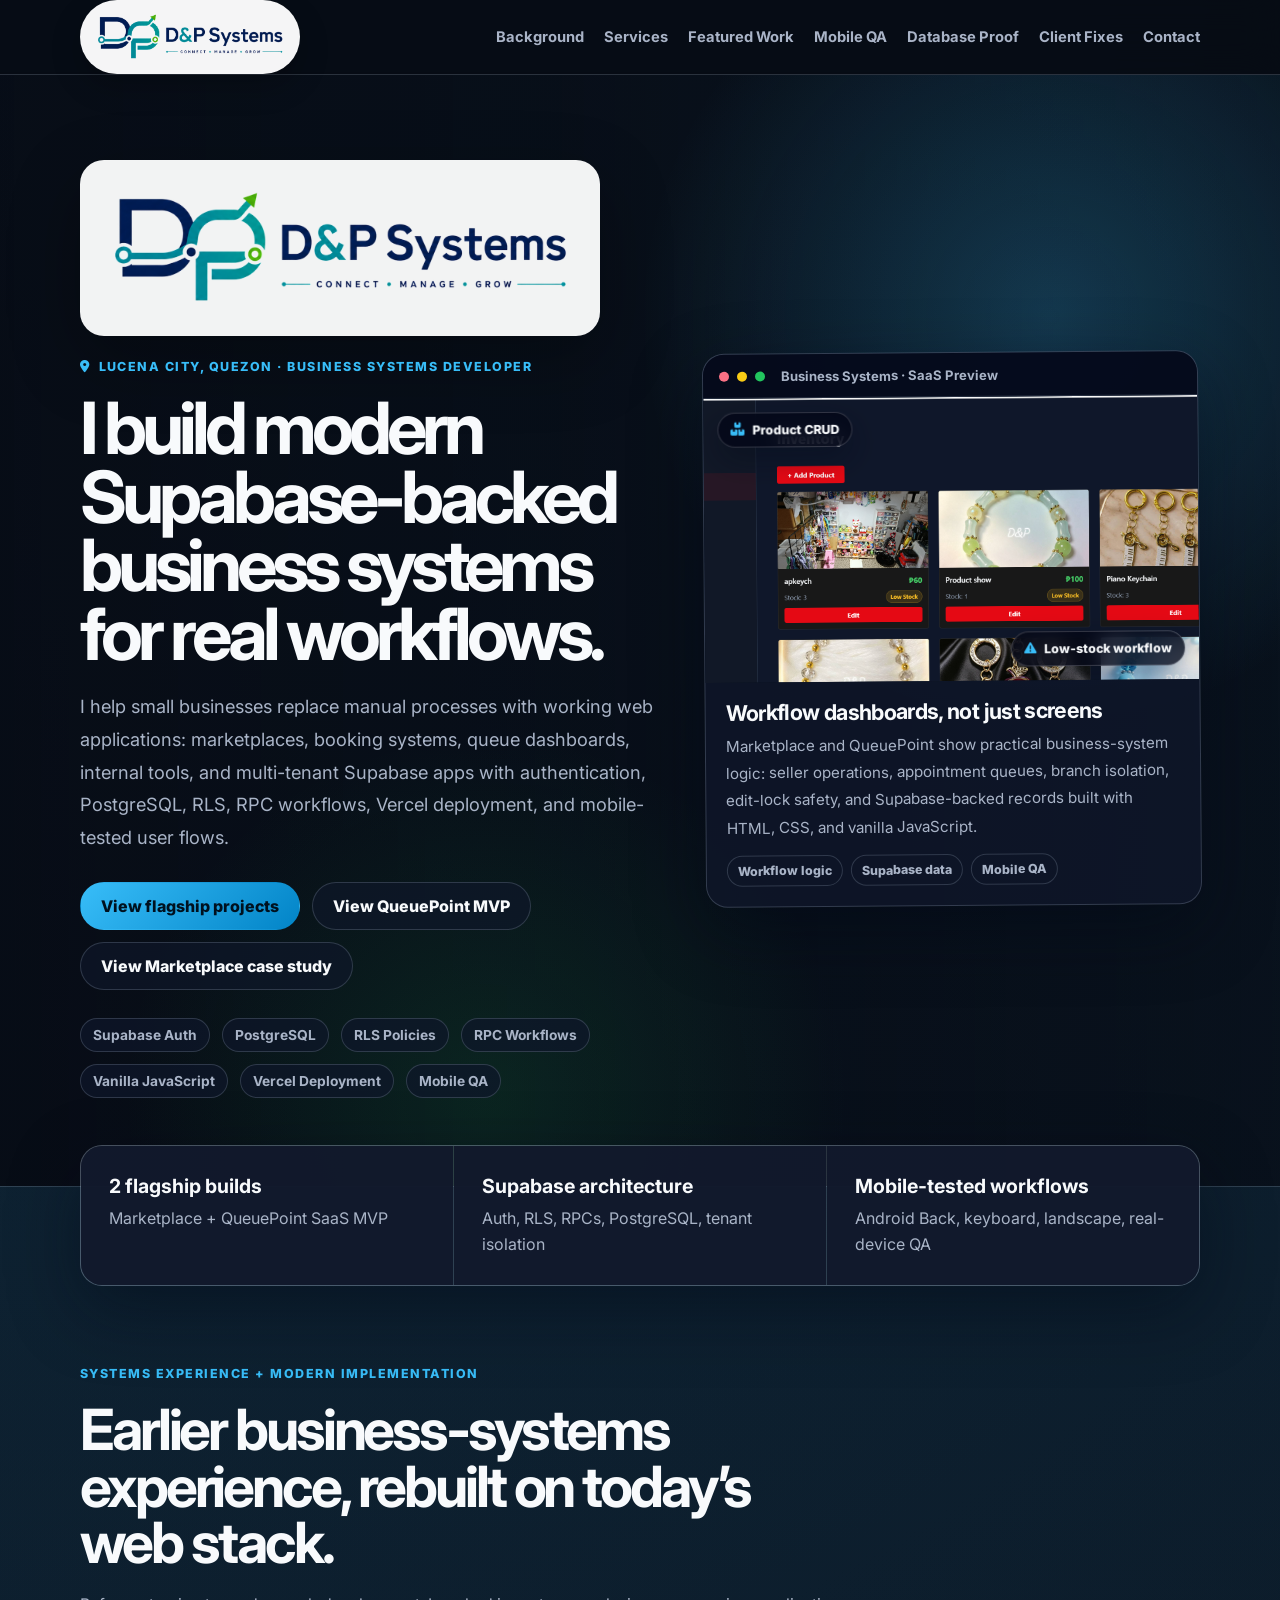
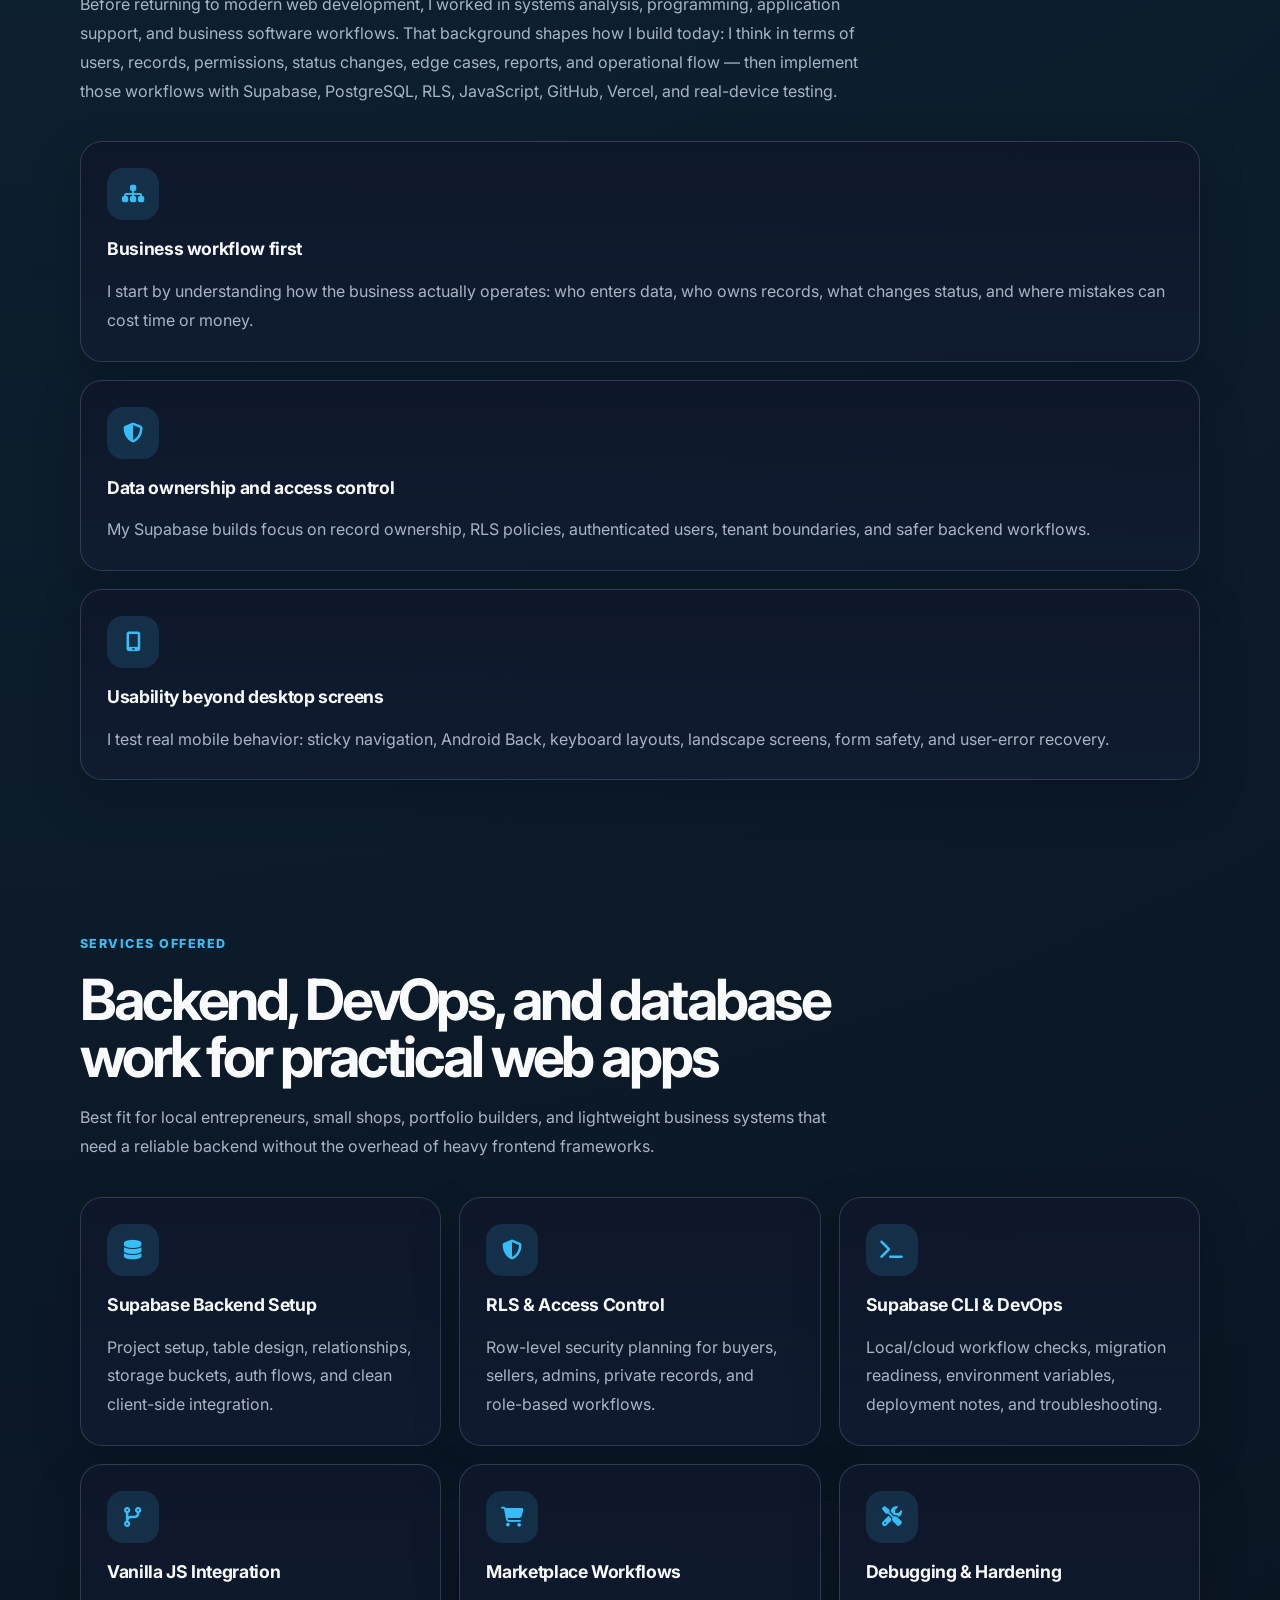
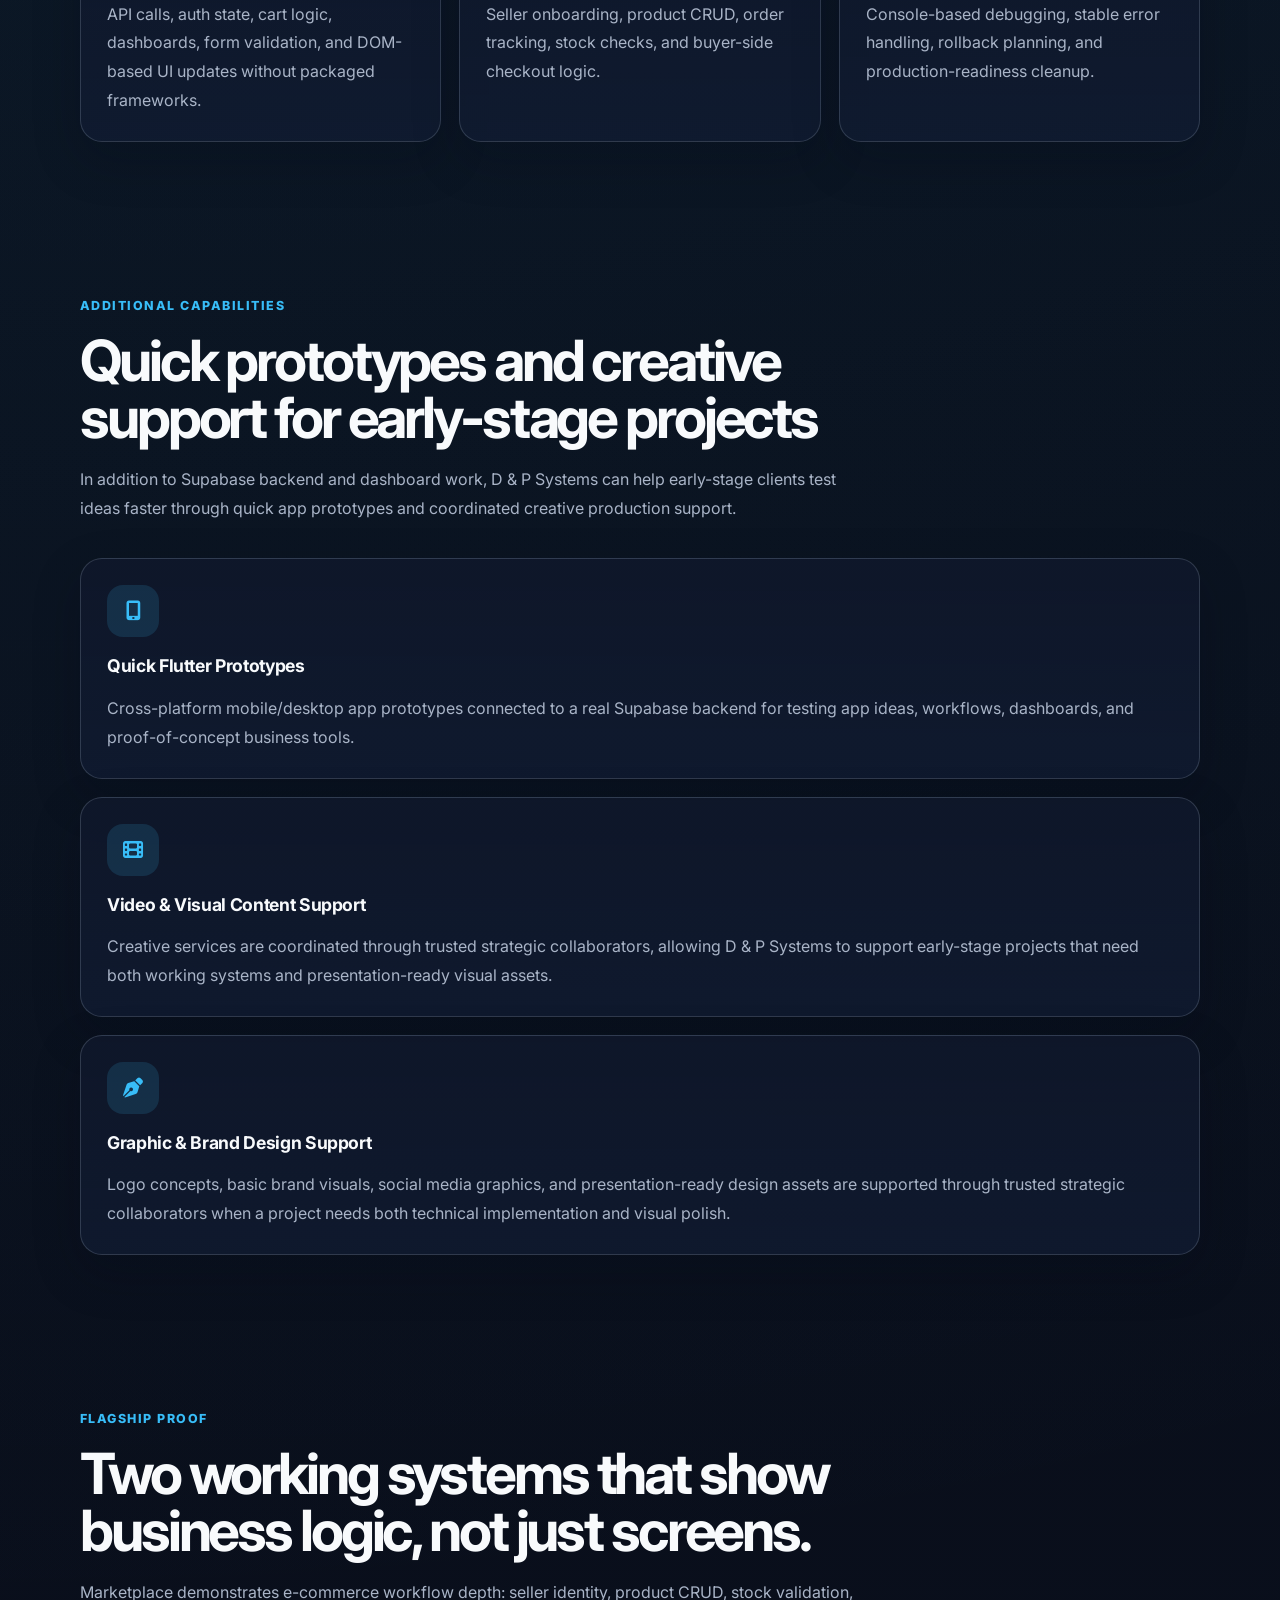
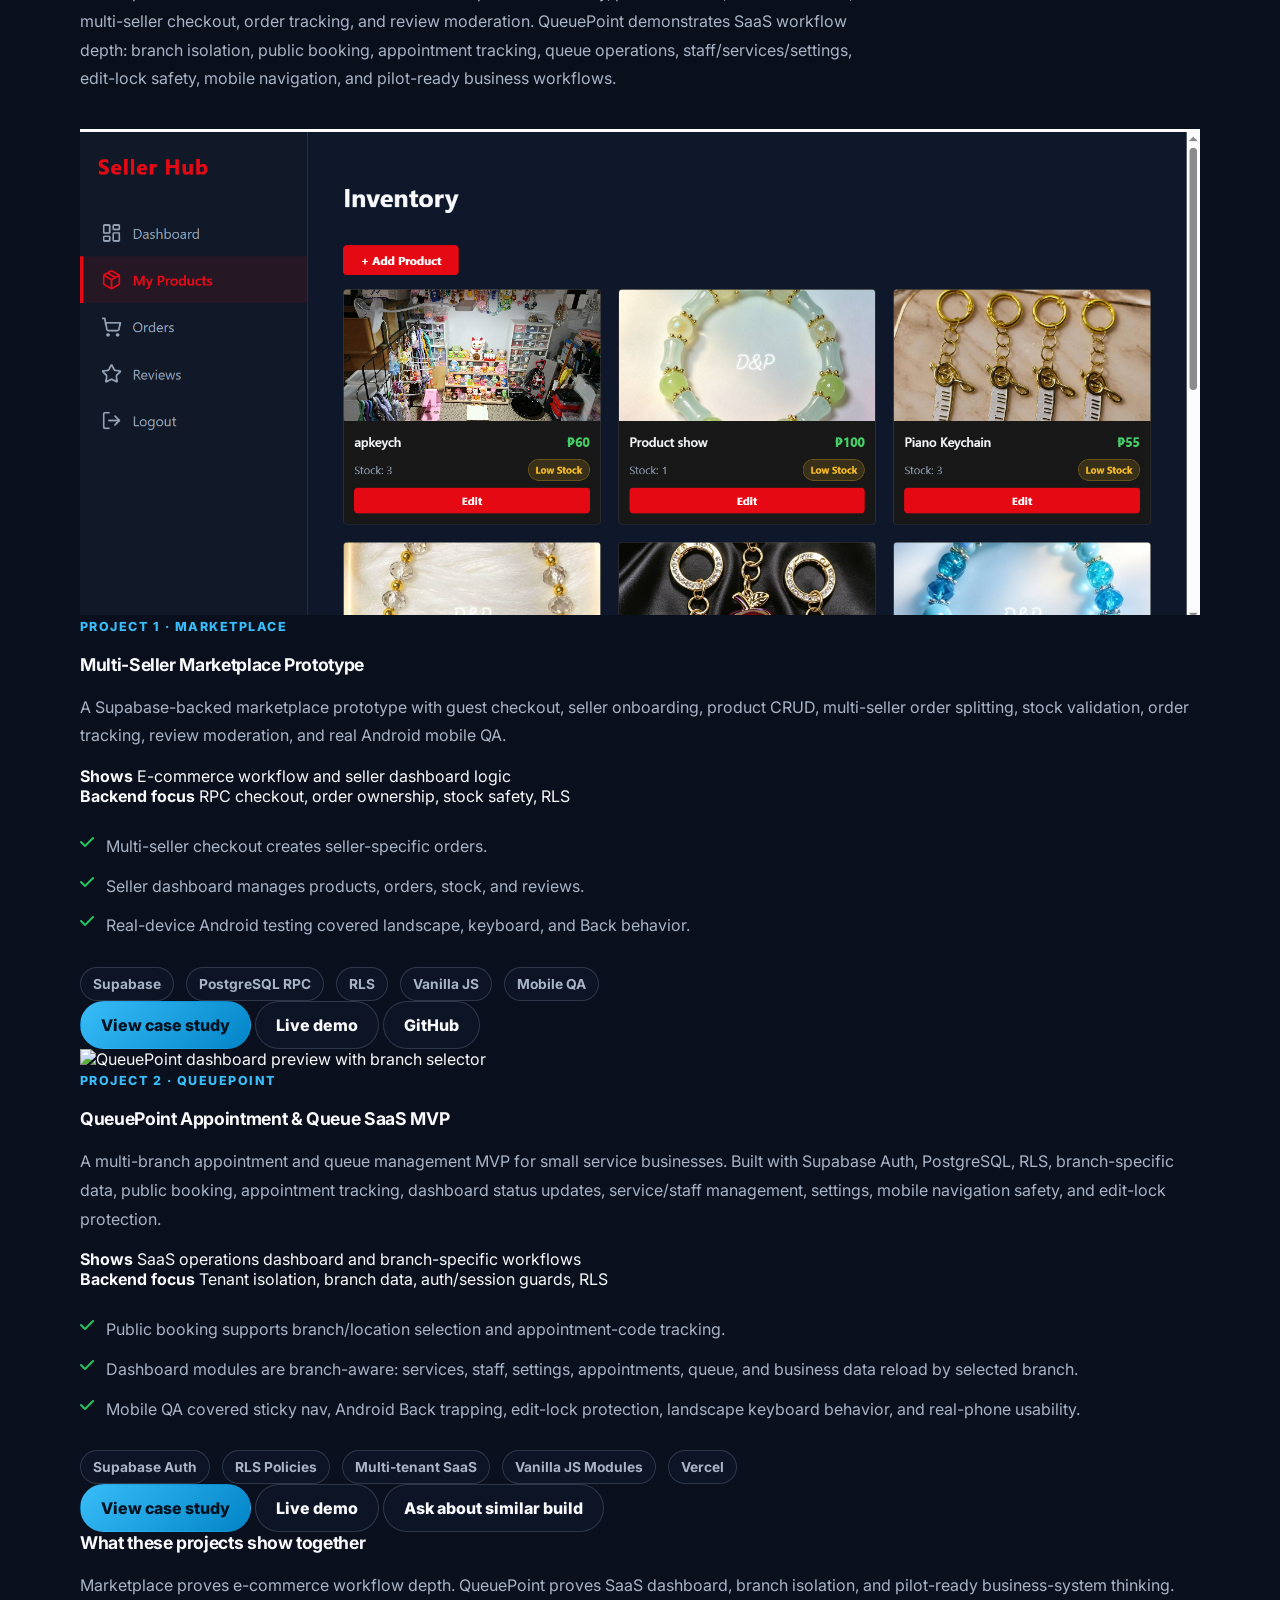
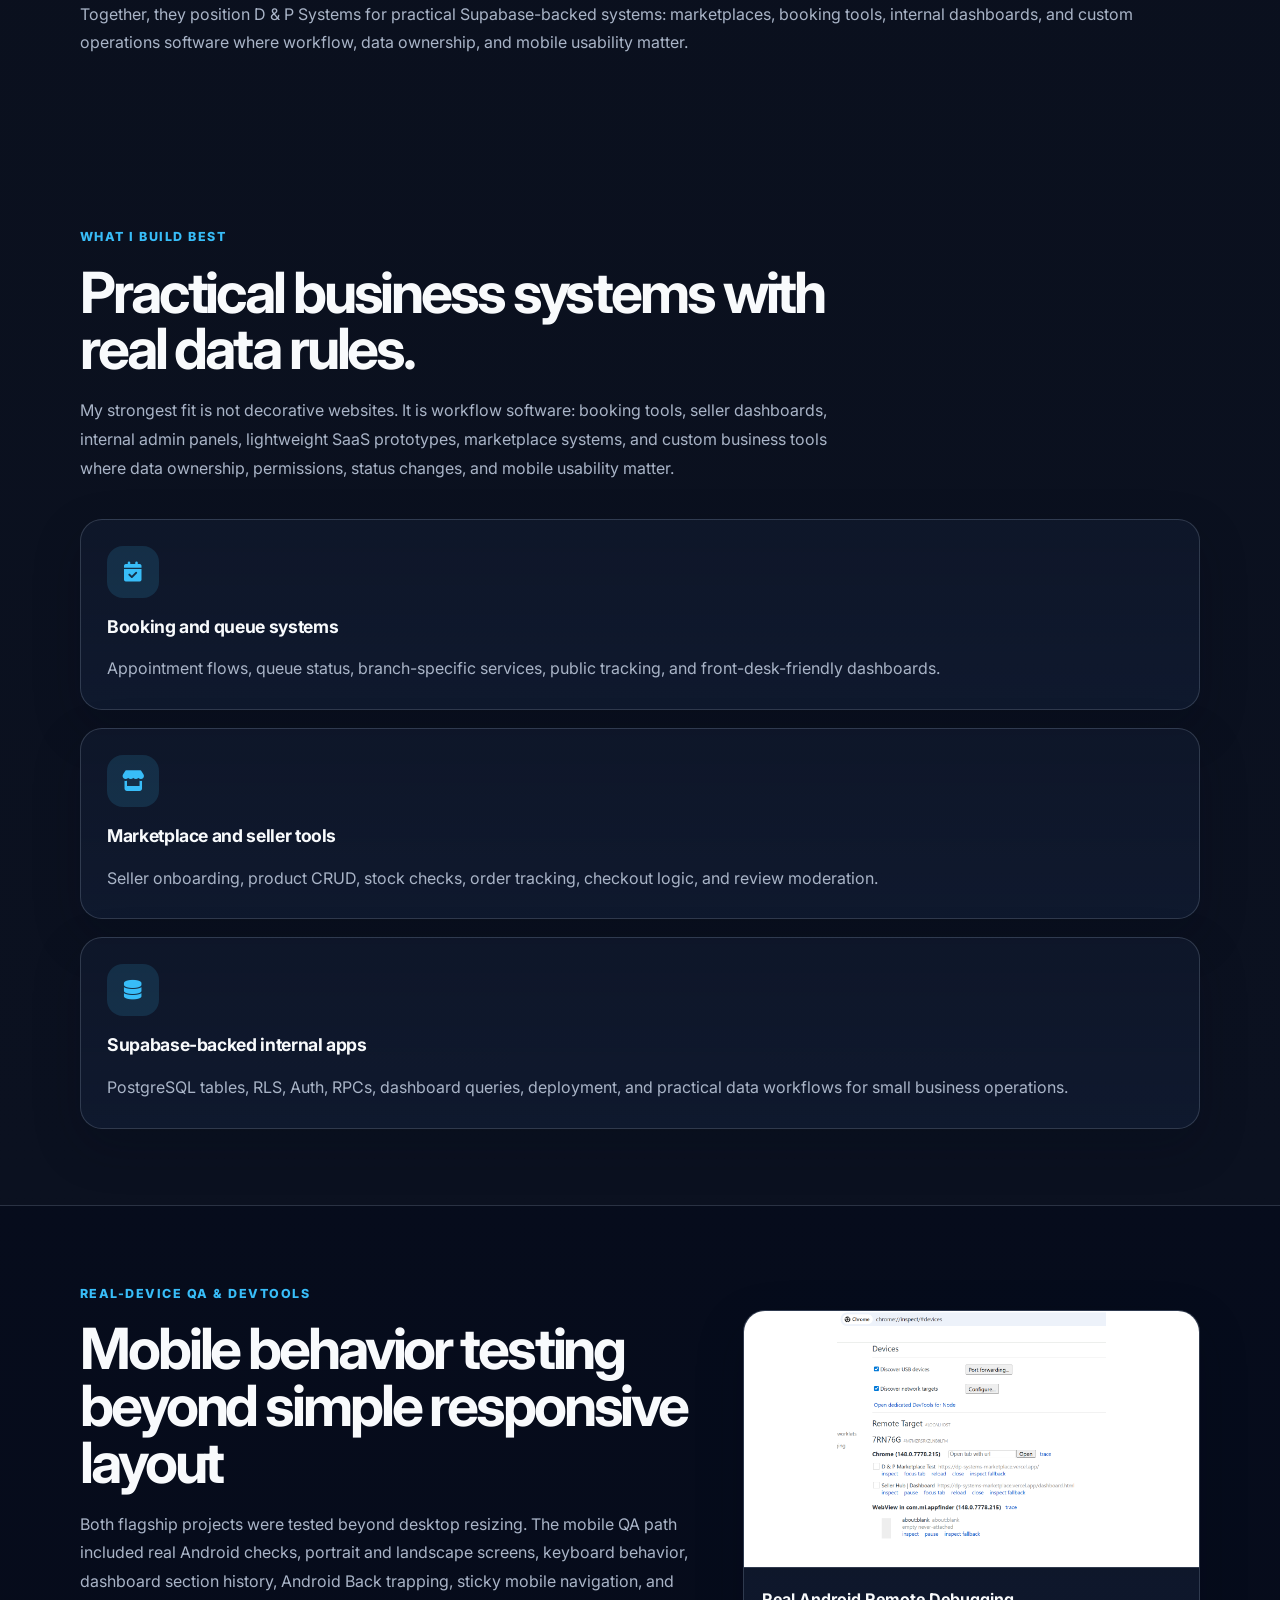
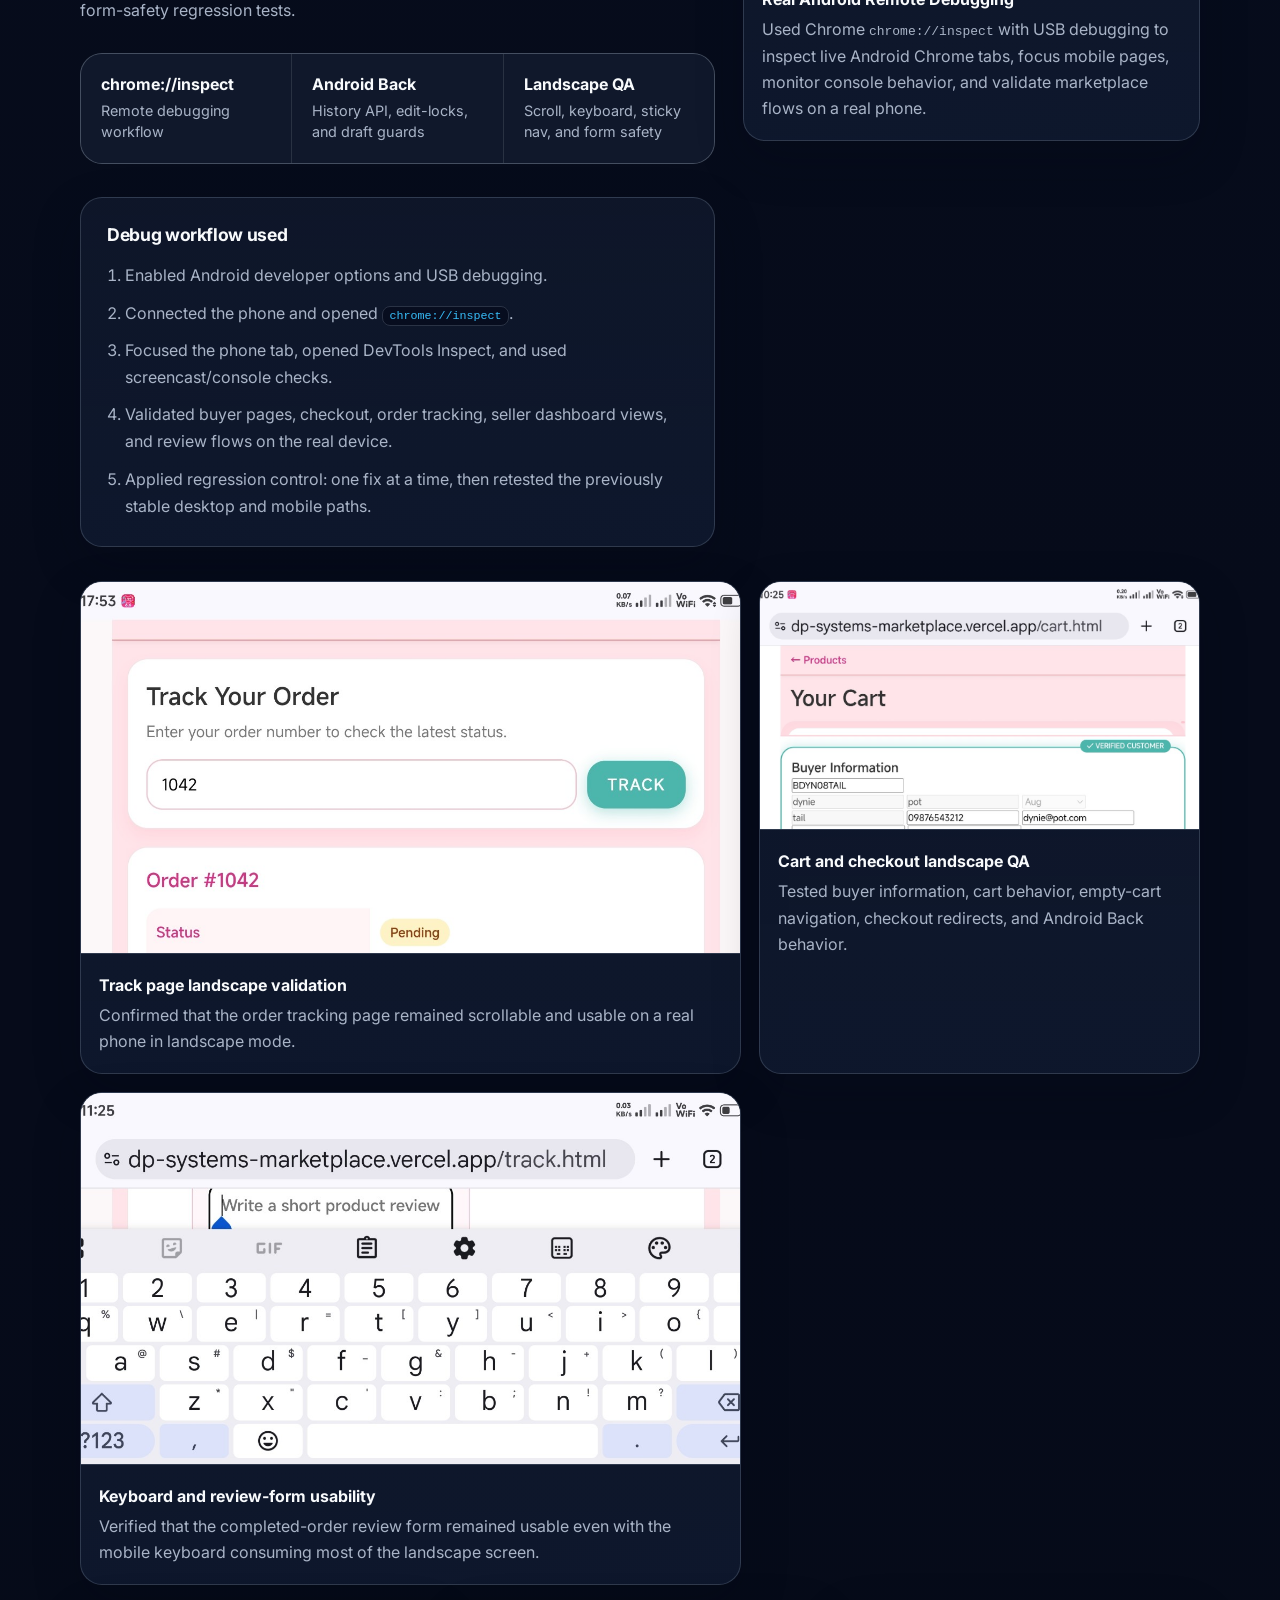
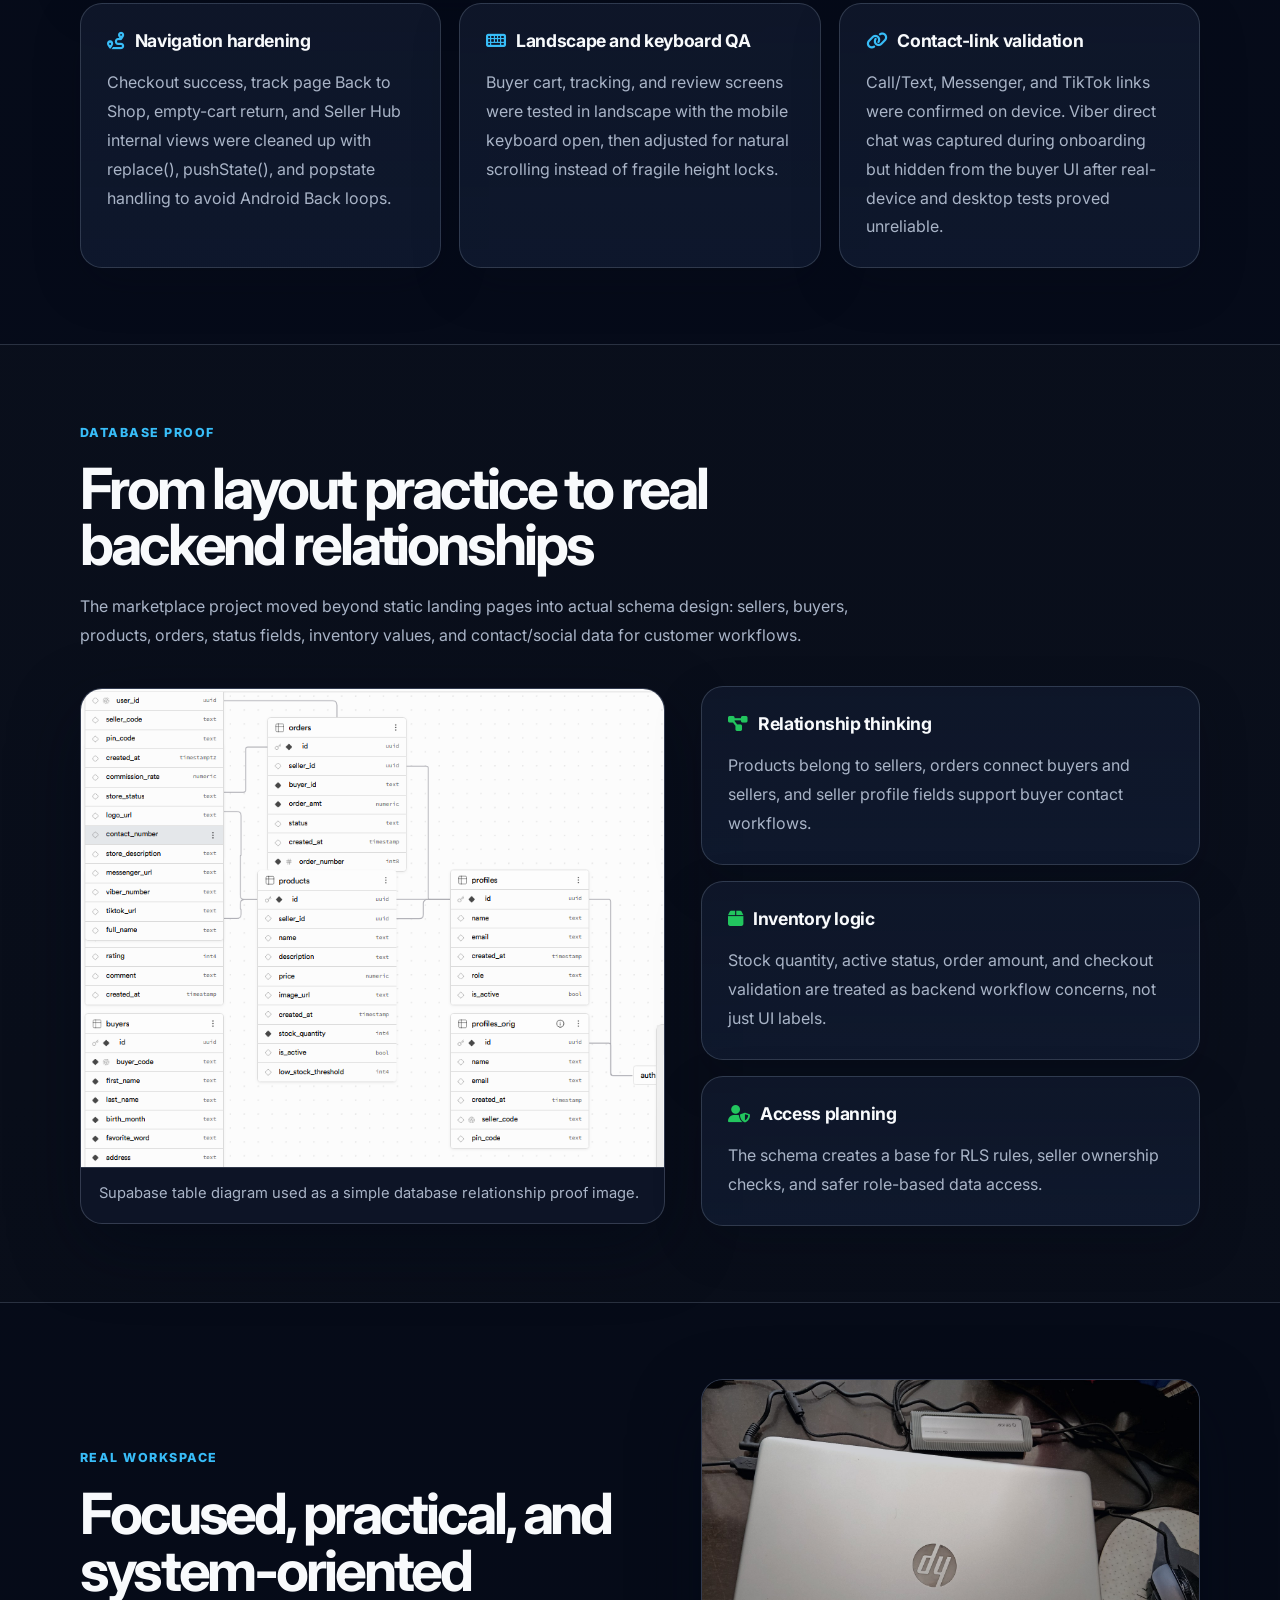
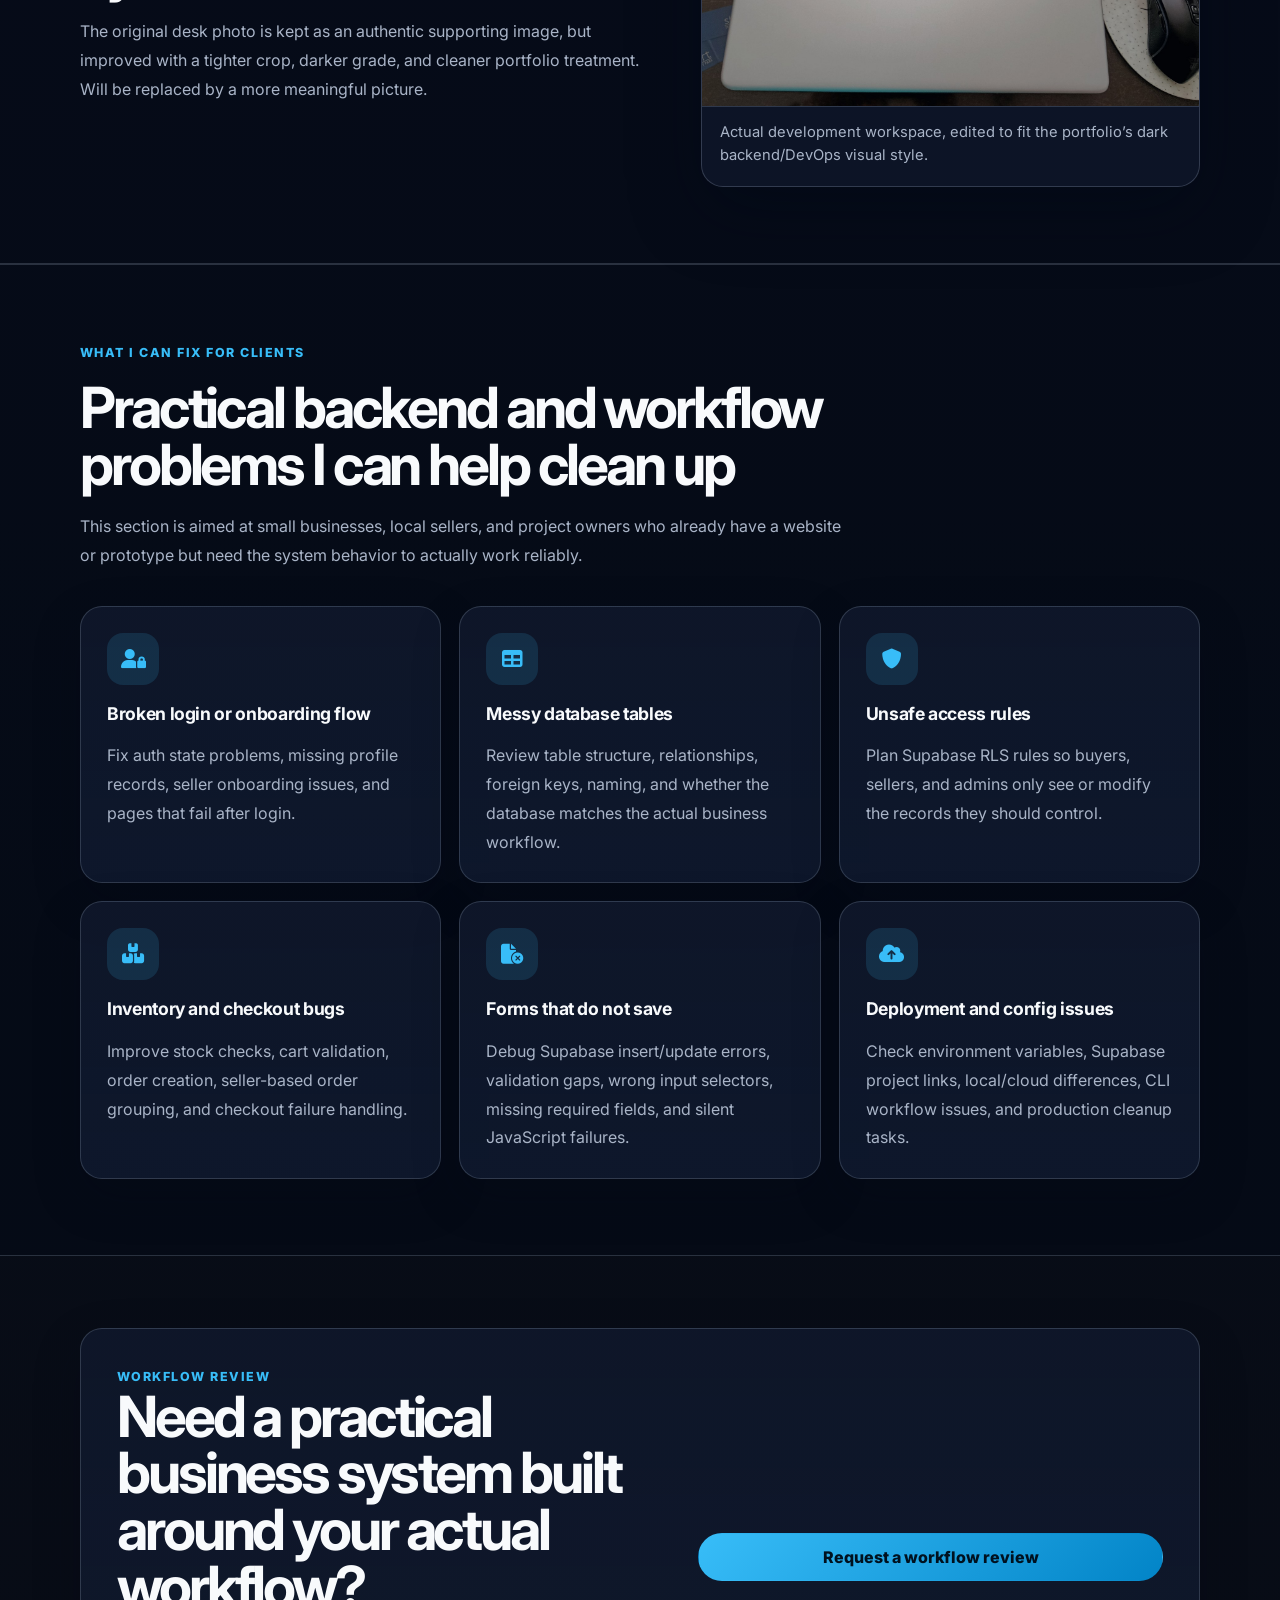
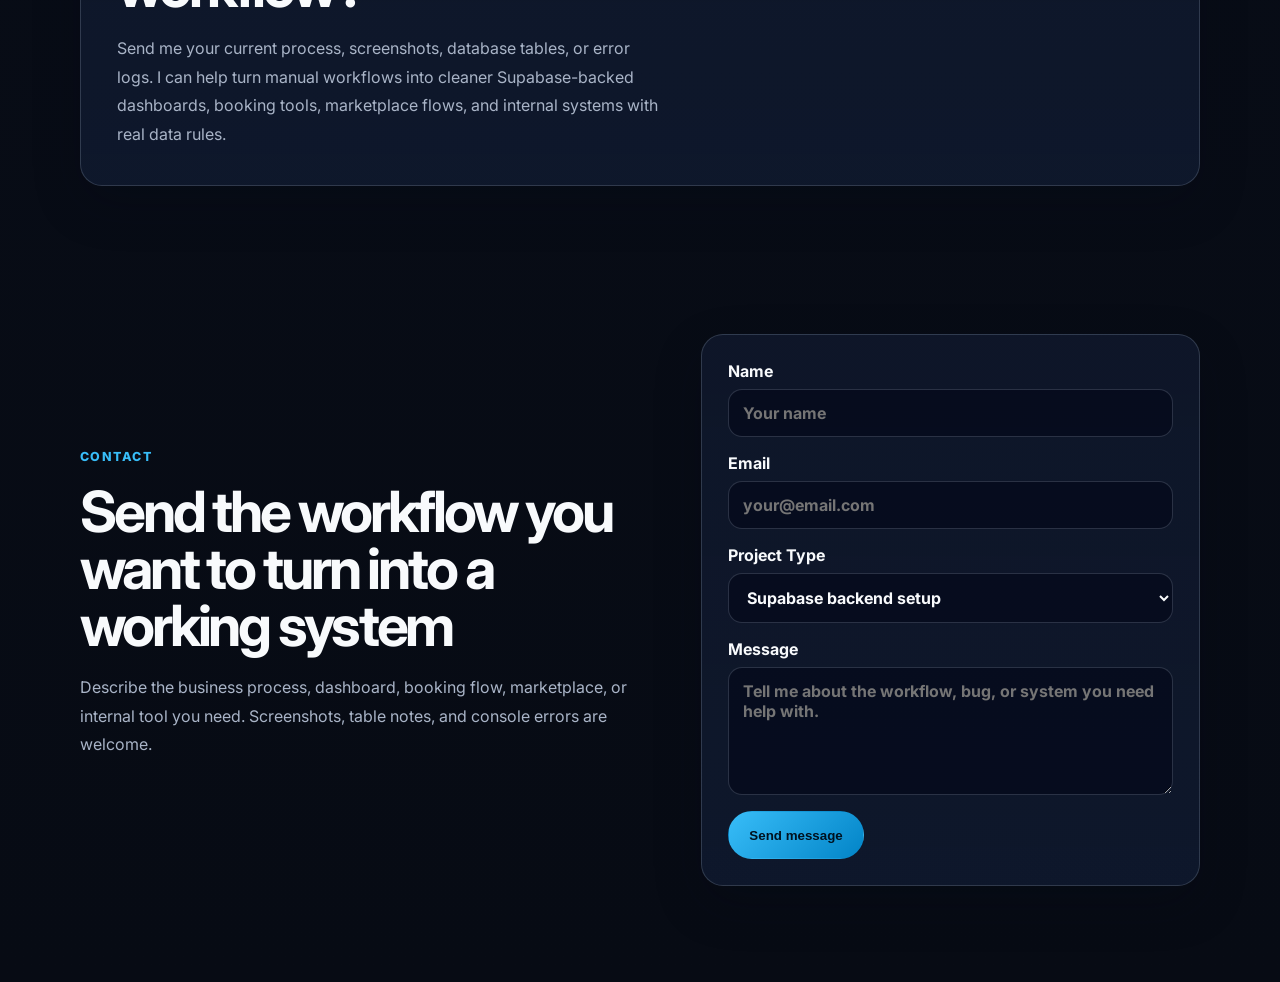
==== index.html @ 450d686b "added QP project and D&P logo" ====
<!doctype html>
<html lang="en">
  <head>
    <meta charset="UTF-8" />
    <meta name="viewport" content="width=device-width, initial-scale=1.0" />
    <meta
      name="description"
      content="Portfolio of a business systems developer building modern Supabase-backed web apps for real workflows: marketplaces, appointment and queue SaaS dashboards, PostgreSQL, RLS, RPC workflows, Vercel deployment, and real-device mobile QA."
    />
    <title>D &amp; P Systems | Business Systems Developer Portfolio</title>

    <link rel="preconnect" href="https://cdnjs.cloudflare.com" />
    <link rel="preconnect" href="https://fonts.googleapis.com" />
    <link rel="preconnect" href="https://fonts.gstatic.com" crossorigin />
    <link
      rel="stylesheet"
      href="https://cdnjs.cloudflare.com/ajax/libs/font-awesome/6.5.1/css/all.min.css"
    />
    <link
      href="https://fonts.googleapis.com/css2?family=Inter:wght@400;600;700;800&display=swap"
      rel="stylesheet"
    />
    <link rel="stylesheet" href="css/portfolio.css?v=5" />
    <link
      rel="icon"
      type="image/png"
      href="img/branding/dp-systems-mark-square.png"
    />
    <link
      rel="apple-touch-icon"
      href="img/branding/dp-systems-mark-square.png"
    />

    <style>
      .brand {
        display: inline-flex;
        align-items: center;
      }

      .brand-logo {
        width: min(220px, 46vw);
        height: auto;
        display: block;
        padding: 7px 11px;
        border-radius: 999px;
        background: rgba(255, 255, 255, 0.96);
        box-shadow: 0 12px 30px rgba(0, 0, 0, 0.24);
      }

      .hero-brand-mark {
        width: min(520px, 100%);
        height: auto;
        display: block;
        margin: 0 0 1.2rem;
        padding: 14px 18px;
        border-radius: 24px;
        background: rgba(255, 255, 255, 0.95);
        box-shadow: 0 24px 70px rgba(0, 0, 0, 0.3);
      }

      @media (max-width: 768px) {
        .brand-logo {
          width: min(185px, 55vw);
          padding: 6px 9px;
        }

        .hero-brand-mark {
          width: min(420px, 100%);
          padding: 11px 13px;
          border-radius: 18px;
        }
      }
    </style>
  </head>

  <body>
    <header class="site-header">
      <nav class="nav container" aria-label="Main navigation">
        <a class="brand" href="#home" aria-label="D &amp; P Systems home">
          <img
            class="brand-logo"
            src="img/branding/dp-systems-logo-horizontal.png"
            alt="D&amp;P Systems logo"
          />
        </a>
        <div class="nav-links">
          <a href="#background">Background</a>
          <a href="#services">Services</a>
          <a href="#work">Featured Work</a>
          <a href="#qa">Mobile QA</a>
          <a href="#schema">Database Proof</a>
          <a href="#fixes">Client Fixes</a>
          <a href="#contact">Contact</a>
        </div>
      </nav>
    </header>

    <main id="home">
      <section class="hero">
        <div class="hero-bg"></div>
        <div class="hero-grid container">
          <div class="hero-copy">
            <img
              class="hero-brand-mark"
              src="img/branding/dp-systems-logo-horizontal.png"
              alt="D&amp;P Systems logo with Connect, Manage, Grow tagline"
            />

            <p class="eyebrow">
              <i class="fa-solid fa-location-dot"></i> Lucena City, Quezon · Business Systems Developer
            </p>
            <h1>
              I build modern Supabase-backed business systems for real workflows.
            </h1>
            <p class="hero-text">
              I help small businesses replace manual processes with working web
              applications: marketplaces, booking systems, queue dashboards,
              internal tools, and multi-tenant Supabase apps with authentication,
              PostgreSQL, RLS, RPC workflows, Vercel deployment, and mobile-tested
              user flows.
            </p>

            <div class="hero-actions">
              <a class="btn primary" href="#work">View flagship projects</a>
              <a class="btn secondary" href="queuepoint-case-study.html">
                View QueuePoint MVP
              </a>
              <a class="btn secondary" href="marketplace-case-study.html">
                View Marketplace case study
              </a>
            </div>

            <div class="hero-badges" aria-label="Core proof points">
              <span>Supabase Auth</span>
              <span>PostgreSQL</span>
              <span>RLS Policies</span>
              <span>RPC Workflows</span>
              <span>Vanilla JavaScript</span>
              <span>Vercel Deployment</span>
              <span>Mobile QA</span>
            </div>
          </div>

          <aside
            class="app-hero-card"
            aria-label="Seller inventory dashboard preview"
          >
            <div class="browser-bar">
              <span></span><span></span><span></span>
              <strong>Business Systems · SaaS Preview</strong>
            </div>
            <div class="screenshot-wrap">
              <img
                src="img/product-crud-overlay.png"
                alt="Seller Hub inventory dashboard showing product cards, stock counts, low-stock badges, and edit buttons"
              />
              <div class="screenshot-note top-note">
                <i class="fa-solid fa-boxes-stacked"></i> Product CRUD
              </div>
              <div class="screenshot-note bottom-note">
                <i class="fa-solid fa-triangle-exclamation"></i> Low-stock
                workflow
              </div>
            </div>
            <div class="schema-caption">
              <h2>Workflow dashboards, not just screens</h2>
              <p>
                Marketplace and QueuePoint show practical business-system logic:
                seller operations, appointment queues, branch isolation, edit-lock
                safety, and Supabase-backed records built with HTML, CSS, and
                vanilla JavaScript.
              </p>
              <div class="caption-tags">
                <span>Workflow logic</span>
                <span>Supabase data</span>
                <span>Mobile QA</span>
              </div>
            </div>
          </aside>
        </div>
      </section>

      <section class="trust-strip container" aria-label="Portfolio proof">
        <div>
          <strong>2 flagship builds</strong>
          <span>Marketplace + QueuePoint SaaS MVP</span>
        </div>
        <div>
          <strong>Supabase architecture</strong>
          <span>Auth, RLS, RPCs, PostgreSQL, tenant isolation</span>
        </div>
        <div>
          <strong>Mobile-tested workflows</strong>
          <span>Android Back, keyboard, landscape, real-device QA</span>
        </div>
      </section>

      <section id="background" class="section legacy-section container">
        <div class="section-heading">
          <p class="eyebrow">Systems experience + modern implementation</p>
          <h2>Earlier business-systems experience, rebuilt on today’s web stack.</h2>
          <p>
            Before returning to modern web development, I worked in systems
            analysis, programming, application support, and business software
            workflows. That background shapes how I build today: I think in terms
            of users, records, permissions, status changes, edge cases, reports,
            and operational flow — then implement those workflows with Supabase,
            PostgreSQL, RLS, JavaScript, GitHub, Vercel, and real-device testing.
          </p>
        </div>

        <div class="bridge-grid">
          <article class="bridge-card">
            <div class="icon"><i class="fa-solid fa-sitemap"></i></div>
            <h3>Business workflow first</h3>
            <p>
              I start by understanding how the business actually operates: who
              enters data, who owns records, what changes status, and where
              mistakes can cost time or money.
            </p>
          </article>

          <article class="bridge-card">
            <div class="icon"><i class="fa-solid fa-shield-halved"></i></div>
            <h3>Data ownership and access control</h3>
            <p>
              My Supabase builds focus on record ownership, RLS policies,
              authenticated users, tenant boundaries, and safer backend workflows.
            </p>
          </article>

          <article class="bridge-card">
            <div class="icon"><i class="fa-solid fa-mobile-screen-button"></i></div>
            <h3>Usability beyond desktop screens</h3>
            <p>
              I test real mobile behavior: sticky navigation, Android Back,
              keyboard layouts, landscape screens, form safety, and user-error
              recovery.
            </p>
          </article>
        </div>
      </section>

      <section id="services" class="section container">
        <div class="section-heading">
          <p class="eyebrow">Services Offered</p>
          <h2>Backend, DevOps, and database work for practical web apps</h2>
          <p>
            Best fit for local entrepreneurs, small shops, portfolio builders,
            and lightweight business systems that need a reliable backend
            without the overhead of heavy frontend frameworks.
          </p>
        </div>

        <div class="cards six-grid">
          <article class="card">
            <div class="icon"><i class="fa-solid fa-database"></i></div>
            <h3>Supabase Backend Setup</h3>
            <p>
              Project setup, table design, relationships, storage buckets, auth
              flows, and clean client-side integration.
            </p>
          </article>

          <article class="card">
            <div class="icon"><i class="fa-solid fa-shield-halved"></i></div>
            <h3>RLS & Access Control</h3>
            <p>
              Row-level security planning for buyers, sellers, admins, private
              records, and role-based workflows.
            </p>
          </article>

          <article class="card">
            <div class="icon"><i class="fa-solid fa-terminal"></i></div>
            <h3>Supabase CLI & DevOps</h3>
            <p>
              Local/cloud workflow checks, migration readiness, environment
              variables, deployment notes, and troubleshooting.
            </p>
          </article>

          <article class="card">
            <div class="icon"><i class="fa-solid fa-code-branch"></i></div>
            <h3>Vanilla JS Integration</h3>
            <p>
              API calls, auth state, cart logic, dashboards, form validation,
              and DOM-based UI updates without packaged frameworks.
            </p>
          </article>

          <article class="card">
            <div class="icon"><i class="fa-solid fa-cart-shopping"></i></div>
            <h3>Marketplace Workflows</h3>
            <p>
              Seller onboarding, product CRUD, order tracking, stock checks, and
              buyer-side checkout logic.
            </p>
          </article>

          <article class="card">
            <div class="icon">
              <i class="fa-solid fa-screwdriver-wrench"></i>
            </div>
            <h3>Debugging & Hardening</h3>
            <p>
              Console-based debugging, stable error handling, rollback planning,
              and production-readiness cleanup.
            </p>
          </article>
        </div>
      </section>
      <section id="capabilities" class="section container">
        <div class="section-heading">
          <p class="eyebrow">Additional Capabilities</p>
          <h2>
            Quick prototypes and creative support for early-stage projects
          </h2>
          <p>
            In addition to Supabase backend and dashboard work, D &amp; P
            Systems can help early-stage clients test ideas faster through quick
            app prototypes and coordinated creative production support.
          </p>
        </div>

        <div class="cards three-grid">
          <article class="card">
            <div class="icon">
              <i class="fa-solid fa-mobile-screen-button"></i>
            </div>
            <h3>Quick Flutter Prototypes</h3>
            <p>
              Cross-platform mobile/desktop app prototypes connected to a real
              Supabase backend for testing app ideas, workflows, dashboards, and
              proof-of-concept business tools.
            </p>
          </article>

          <article class="card">
            <div class="icon"><i class="fa-solid fa-film"></i></div>
            <h3>Video &amp; Visual Content Support</h3>
            <p>
              Creative services are coordinated through trusted strategic
              collaborators, allowing D &amp; P Systems to support early-stage
              projects that need both working systems and presentation-ready
              visual assets.
            </p>
          </article>

          <article class="card">
            <div class="icon"><i class="fa-solid fa-pen-nib"></i></div>
            <h3>Graphic &amp; Brand Design Support</h3>
            <p>
              Logo concepts, basic brand visuals, social media graphics, and
              presentation-ready design assets are supported through trusted
              strategic collaborators when a project needs both technical
              implementation and visual polish.
            </p>
          </article>
        </div>
      </section>

      <section id="work" class="section flagship-projects">
        <div class="container">
          <div class="section-heading flagship-heading">
            <p class="eyebrow">Flagship Proof</p>
            <h2>Two working systems that show business logic, not just screens.</h2>
            <p>
              Marketplace demonstrates e-commerce workflow depth: seller identity,
              product CRUD, stock validation, multi-seller checkout, order tracking,
              and review moderation. QueuePoint demonstrates SaaS workflow depth:
              branch isolation, public booking, appointment tracking, queue
              operations, staff/services/settings, edit-lock safety, mobile
              navigation, and pilot-ready business workflows.
            </p>
          </div>

          <div class="flagship-grid" aria-label="Featured portfolio projects">
            <article class="flagship-card marketplace-card">
              <div class="flagship-media">
                <img
                  src="img/product-crud-overlay.png"
                  alt="Marketplace seller inventory dashboard preview"
                />
              </div>

              <div class="flagship-content">
                <p class="eyebrow">Project 1 · Marketplace</p>
                <h3>Multi-Seller Marketplace Prototype</h3>
                <p>
                  A Supabase-backed marketplace prototype with guest checkout,
                  seller onboarding, product CRUD, multi-seller order splitting,
                  stock validation, order tracking, review moderation, and real
                  Android mobile QA.
                </p>

                <div class="flagship-breakdown">
                  <div>
                    <strong>Shows</strong>
                    <span>E-commerce workflow and seller dashboard logic</span>
                  </div>
                  <div>
                    <strong>Backend focus</strong>
                    <span>RPC checkout, order ownership, stock safety, RLS</span>
                  </div>
                </div>

                <ul class="check-list compact-check-list">
                  <li>
                    <i class="fa-solid fa-check"></i> Multi-seller checkout creates
                    seller-specific orders.
                  </li>
                  <li>
                    <i class="fa-solid fa-check"></i> Seller dashboard manages
                    products, orders, stock, and reviews.
                  </li>
                  <li>
                    <i class="fa-solid fa-check"></i> Real-device Android testing
                    covered landscape, keyboard, and Back behavior.
                  </li>
                </ul>

                <div class="stack-list compact-stack">
                  <span>Supabase</span>
                  <span>PostgreSQL RPC</span>
                  <span>RLS</span>
                  <span>Vanilla JS</span>
                  <span>Mobile QA</span>
                </div>

                <div class="card-actions">
                  <a class="btn primary" href="marketplace-case-study.html">
                    View case study
                  </a>
                  <a
                    class="btn secondary"
                    href="https://dp-systems-marketplace.vercel.app/"
                    target="_blank"
                    rel="noopener noreferrer"
                  >
                    Live demo
                  </a>
                  <a
                    class="btn secondary"
                    href="https://github.com/j3ba508-art/dp-systems-marketplace-prototype"
                    target="_blank"
                    rel="noopener noreferrer"
                  >
                    GitHub
                  </a>
                </div>
              </div>
            </article>

            <article class="flagship-card queuepoint-card">
              <div class="flagship-media queuepoint-media">
                <img
                  src="img/queuepoint-dashboard.png"
                  alt="QueuePoint dashboard preview with branch selector"
                />
              </div>

              <div class="flagship-content">
                <p class="eyebrow">Project 2 · QueuePoint</p>
                <h3>QueuePoint Appointment &amp; Queue SaaS MVP</h3>
                <p>
                  A multi-branch appointment and queue management MVP for small
                  service businesses. Built with Supabase Auth, PostgreSQL, RLS,
                  branch-specific data, public booking, appointment tracking,
                  dashboard status updates, service/staff management, settings,
                  mobile navigation safety, and edit-lock protection.
                </p>

                <div class="flagship-breakdown">
                  <div>
                    <strong>Shows</strong>
                    <span>SaaS operations dashboard and branch-specific workflows</span>
                  </div>
                  <div>
                    <strong>Backend focus</strong>
                    <span>Tenant isolation, branch data, auth/session guards, RLS</span>
                  </div>
                </div>

                <ul class="check-list compact-check-list">
                  <li>
                    <i class="fa-solid fa-check"></i> Public booking supports
                    branch/location selection and appointment-code tracking.
                  </li>
                  <li>
                    <i class="fa-solid fa-check"></i> Dashboard modules are
                    branch-aware: services, staff, settings, appointments, queue,
                    and business data reload by selected branch.
                  </li>
                  <li>
                    <i class="fa-solid fa-check"></i> Mobile QA covered sticky nav,
                    Android Back trapping, edit-lock protection, landscape keyboard
                    behavior, and real-phone usability.
                  </li>
                </ul>

                <div class="stack-list compact-stack">
                  <span>Supabase Auth</span>
                  <span>RLS Policies</span>
                  <span>Multi-tenant SaaS</span>
                  <span>Vanilla JS Modules</span>
                  <span>Vercel</span>
                </div>

                <div class="card-actions">
                  <a class="btn primary queuepoint-btn" href="queuepoint-case-study.html">
                    View case study
                  </a>
                  <a
                    class="btn secondary"
                    href="https://queuepoint.vercel.app/"
                    target="_blank"
                    rel="noopener noreferrer"
                  >
                    Live demo
                  </a>
                  <a class="btn secondary" href="#contact">
                    Ask about similar build
                  </a>
                </div>
              </div>
            </article>
          </div>

          <aside class="portfolio-summary-card">
            <h3>What these projects show together</h3>
            <p>
              Marketplace proves e-commerce workflow depth. QueuePoint proves SaaS dashboard,
              branch isolation, and pilot-ready business-system thinking. Together,
              they position D &amp; P Systems for practical Supabase-backed systems:
              marketplaces, booking tools, internal dashboards, and custom operations
              software where workflow, data ownership, and mobile usability matter.
            </p>
          </aside>
        </div>
      </section>


      <section class="section container practical-systems-section">
        <div class="section-heading">
          <p class="eyebrow">What I build best</p>
          <h2>Practical business systems with real data rules.</h2>
          <p>
            My strongest fit is not decorative websites. It is workflow software:
            booking tools, seller dashboards, internal admin panels, lightweight
            SaaS prototypes, marketplace systems, and custom business tools where
            data ownership, permissions, status changes, and mobile usability matter.
          </p>
        </div>

        <div class="cards three-grid">
          <article class="card">
            <div class="icon"><i class="fa-solid fa-calendar-check"></i></div>
            <h3>Booking and queue systems</h3>
            <p>
              Appointment flows, queue status, branch-specific services, public
              tracking, and front-desk-friendly dashboards.
            </p>
          </article>

          <article class="card">
            <div class="icon"><i class="fa-solid fa-store"></i></div>
            <h3>Marketplace and seller tools</h3>
            <p>
              Seller onboarding, product CRUD, stock checks, order tracking,
              checkout logic, and review moderation.
            </p>
          </article>

          <article class="card">
            <div class="icon"><i class="fa-solid fa-database"></i></div>
            <h3>Supabase-backed internal apps</h3>
            <p>
              PostgreSQL tables, RLS, Auth, RPCs, dashboard queries, deployment,
              and practical data workflows for small business operations.
            </p>
          </article>
        </div>
      </section>

      <section id="qa" class="section qa-section">
        <div class="container qa-grid">
          <div>
            <p class="eyebrow">Real-Device QA &amp; DevTools</p>
            <h2>Mobile behavior testing beyond simple responsive layout</h2>
            <p>
              Both flagship projects were tested beyond desktop resizing. The
              mobile QA path included real Android checks, portrait and landscape
              screens, keyboard behavior, dashboard section history, Android Back
              trapping, sticky mobile navigation, and form-safety regression tests.
            </p>

            <div class="qa-metrics" aria-label="Mobile QA highlights">
              <div>
                <strong>chrome://inspect</strong>
                <span>Remote debugging workflow</span>
              </div>
              <div>
                <strong>Android Back</strong>
                <span>History API, edit-locks, and draft guards</span>
              </div>
              <div>
                <strong>Landscape QA</strong>
                <span>Scroll, keyboard, sticky nav, and form safety</span>
              </div>
            </div>
          </div>
          <figure class="gallery-card wide contain-shot devtools-proof-card">
            <img
              src="img/devtools-remote-debugging.png"
              alt="Chrome remote debugging page showing Android device tabs available through chrome inspect"
            />
            <figcaption>
              <strong>Real Android Remote Debugging</strong>
              Used Chrome <code>chrome://inspect</code> with USB debugging to
              inspect live Android Chrome tabs, focus mobile pages, monitor
              console behavior, and validate marketplace flows on a real phone.
            </figcaption>
          </figure>

          <aside class="qa-card">
            <h3>Debug workflow used</h3>
            <ol class="qa-steps">
              <li>Enabled Android developer options and USB debugging.</li>
              <li>
                Connected the phone and opened <code>chrome://inspect</code>.
              </li>
              <li>
                Focused the phone tab, opened DevTools Inspect, and used
                screencast/console checks.
              </li>
              <li>
                Validated buyer pages, checkout, order tracking, seller
                dashboard views, and review flows on the real device.
              </li>
              <li>
                Applied regression control: one fix at a time, then retested the
                previously stable desktop and mobile paths.
              </li>
            </ol>
          </aside>
        </div>

        <div
          class="container qa-proof-grid"
          aria-label="Real mobile QA screenshots"
        >
          <figure class="qa-shot wide-shot">
            <img
              src="img/mobile-track-landscape.jpg"
              alt="Android Chrome landscape test showing the order tracking page and order result"
            />
            <figcaption>
              <strong>Track page landscape validation</strong>
              Confirmed that the order tracking page remained scrollable and
              usable on a real phone in landscape mode.
            </figcaption>
          </figure>

          <figure class="qa-shot">
            <img
              src="img/mobile-cart-landscape.jpg"
              alt="Android Chrome landscape test showing the cart and buyer information form"
            />
            <figcaption>
              <strong>Cart and checkout landscape QA</strong>
              Tested buyer information, cart behavior, empty-cart navigation,
              checkout redirects, and Android Back behavior.
            </figcaption>
          </figure>

          <figure class="qa-shot">
            <img
              src="img/mobile-review-keyboard.jpg"
              alt="Android Chrome landscape test showing review form with the on-screen keyboard open"
            />
            <figcaption>
              <strong>Keyboard and review-form usability</strong>
              Verified that the completed-order review form remained usable even
              with the mobile keyboard consuming most of the landscape screen.
            </figcaption>
          </figure>
        </div>

        <div class="container qa-notes-grid">
          <article class="qa-note-card">
            <h3><i class="fa-solid fa-route"></i> Navigation hardening</h3>
            <p>
              Checkout success, track page Back to Shop, empty-cart return, and
              Seller Hub internal views were cleaned up with replace(),
              pushState(), and popstate handling to avoid Android Back loops.
            </p>
          </article>

          <article class="qa-note-card">
            <h3>
              <i class="fa-solid fa-keyboard"></i> Landscape and keyboard QA
            </h3>
            <p>
              Buyer cart, tracking, and review screens were tested in landscape
              with the mobile keyboard open, then adjusted for natural scrolling
              instead of fragile height locks.
            </p>
          </article>

          <article class="qa-note-card">
            <h3><i class="fa-solid fa-link"></i> Contact-link validation</h3>
            <p>
              Call/Text, Messenger, and TikTok links were confirmed on device.
              Viber direct chat was captured during onboarding but hidden from
              the buyer UI after real-device and desktop tests proved
              unreliable.
            </p>
          </article>
        </div>
      </section>

      <section id="schema" class="section schema-section container">
        <div class="section-heading">
          <p class="eyebrow">Database Proof</p>
          <h2>From layout practice to real backend relationships</h2>
          <p>
            The marketplace project moved beyond static landing pages into
            actual schema design: sellers, buyers, products, orders, status
            fields, inventory values, and contact/social data for customer
            workflows.
          </p>
        </div>

        <div class="schema-proof-grid">
          <figure class="proof-image-card">
            <img
              src="img/supabase-schema-preview.png"
              alt="Supabase schema diagram for marketplace app"
            />
            <figcaption>
              Supabase table diagram used as a simple database relationship
              proof image.
            </figcaption>
          </figure>

          <div class="proof-notes">
            <article>
              <h3>
                <i class="fa-solid fa-diagram-project"></i> Relationship
                thinking
              </h3>
              <p>
                Products belong to sellers, orders connect buyers and sellers,
                and seller profile fields support buyer contact workflows.
              </p>
            </article>
            <article>
              <h3><i class="fa-solid fa-box"></i> Inventory logic</h3>
              <p>
                Stock quantity, active status, order amount, and checkout
                validation are treated as backend workflow concerns, not just UI
                labels.
              </p>
            </article>
            <article>
              <h3><i class="fa-solid fa-user-shield"></i> Access planning</h3>
              <p>
                The schema creates a base for RLS rules, seller ownership
                checks, and safer role-based data access.
              </p>
            </article>
          </div>
        </div>
      </section>

      <section class="section workspace-section">
        <div class="container workspace-grid">
          <div class="workspace-copy">
            <p class="eyebrow">Real Workspace</p>
            <h2>Focused, practical, and system-oriented</h2>
            <p>
              The original desk photo is kept as an authentic supporting image,
              but improved with a tighter crop, darker grade, and cleaner
              portfolio treatment. Will be replaced by a more meaningful
              picture.
            </p>
          </div>
          <figure class="workspace-card">
            <img
              src="img/hero-workspace-improved.jpg"
              alt="Developer workspace with laptop and external drive"
            />
            <figcaption>
              Actual development workspace, edited to fit the portfolio’s dark
              backend/DevOps visual style.
            </figcaption>
          </figure>
        </div>
      </section>

      <section id="fixes" class="section fixes-section">
        <div class="container">
          <div class="section-heading">
            <p class="eyebrow">What I Can Fix For Clients</p>
            <h2>Practical backend and workflow problems I can help clean up</h2>
            <p>
              This section is aimed at small businesses, local sellers, and
              project owners who already have a website or prototype but need
              the system behavior to actually work reliably.
            </p>
          </div>

          <div class="fixes-grid">
            <article class="fix-card">
              <div class="icon"><i class="fa-solid fa-user-lock"></i></div>
              <h3>Broken login or onboarding flow</h3>
              <p>
                Fix auth state problems, missing profile records, seller
                onboarding issues, and pages that fail after login.
              </p>
            </article>

            <article class="fix-card">
              <div class="icon"><i class="fa-solid fa-table"></i></div>
              <h3>Messy database tables</h3>
              <p>
                Review table structure, relationships, foreign keys, naming, and
                whether the database matches the actual business workflow.
              </p>
            </article>

            <article class="fix-card">
              <div class="icon"><i class="fa-solid fa-shield"></i></div>
              <h3>Unsafe access rules</h3>
              <p>
                Plan Supabase RLS rules so buyers, sellers, and admins only see
                or modify the records they should control.
              </p>
            </article>

            <article class="fix-card">
              <div class="icon"><i class="fa-solid fa-boxes-stacked"></i></div>
              <h3>Inventory and checkout bugs</h3>
              <p>
                Improve stock checks, cart validation, order creation,
                seller-based order grouping, and checkout failure handling.
              </p>
            </article>

            <article class="fix-card">
              <div class="icon">
                <i class="fa-solid fa-file-circle-xmark"></i>
              </div>
              <h3>Forms that do not save</h3>
              <p>
                Debug Supabase insert/update errors, validation gaps, wrong
                input selectors, missing required fields, and silent JavaScript
                failures.
              </p>
            </article>

            <article class="fix-card">
              <div class="icon"><i class="fa-solid fa-cloud-arrow-up"></i></div>
              <h3>Deployment and config issues</h3>
              <p>
                Check environment variables, Supabase project links, local/cloud
                differences, CLI workflow issues, and production cleanup tasks.
              </p>
            </article>
          </div>
        </div>
      </section>

      <section class="cta-section">
        <div class="container cta-card">
          <div>
            <p class="eyebrow">Workflow Review</p>
            <h2>
              Need a practical business system built around your actual workflow?
            </h2>
            <p>
              Send me your current process, screenshots, database tables, or error
              logs. I can help turn manual workflows into cleaner Supabase-backed
              dashboards, booking tools, marketplace flows, and internal systems
              with real data rules.
            </p>
          </div>
          <a class="btn primary" href="#contact">Request a workflow review</a>
        </div>
      </section>

      <section id="contact" class="section contact-section">
        <div class="container contact-grid">
          <div>
            <p class="eyebrow">Contact</p>
            <h2>Send the workflow you want to turn into a working system</h2>
            <p>
              Describe the business process, dashboard, booking flow, marketplace,
              or internal tool you need. Screenshots, table notes, and console
              errors are welcome.
            </p>
          </div>

          <form
            class="contact-card"
            action="j3ba508@gmail.com"
            method="post"
            enctype="text/plain"
          >
            <label>
              Name
              <input type="text" name="name" placeholder="Your name" required />
            </label>

            <label>
              Email
              <input
                type="email"
                name="email"
                placeholder="your@email.com"
                required
              />
            </label>

            <label>
              Project Type
              <select name="project_type">
                <option>Supabase backend setup</option>
                <option>Marketplace / dashboard build</option>
                <option>Appointment / queue system</option>
                <option>Flutter prototype with Supabase backend</option>
                <option>Database or RLS review</option>
                <option>Debugging / deployment help</option>
                <option>Video / logo / graphic design support</option>
                <option>Other</option>
              </select>
            </label>

            <label>
              Message
              <textarea
                name="message"
                rows="5"
                placeholder="Tell me about the workflow, bug, or system you need help with."
                required
              ></textarea>
            </label>

            <button class="btn primary" type="submit">Send message</button>
          </form>
        </div>
      </section>
    </main>
  </body>
</html>
---- css/portfolio.css ----
:root {
  --bg: #070b14;
  --panel: #0f172a;
  --panel-soft: #111c33;
  --text: #f8fafc;
  --muted: #a9b4c7;
  --line: rgba(148, 163, 184, 0.25);
  --blue: #38bdf8;
  --blue-dark: #0284c7;
  --green: #22c55e;
  --white: #ffffff;
  --shadow: 0 24px 70px rgba(2, 8, 23, 0.45);
  --radius: 22px;
  --font: "Inter", system-ui, -apple-system, BlinkMacSystemFont, "Segoe UI", sans-serif;
}

*,
*::before,
*::after {
  box-sizing: border-box;
}

html {
  scroll-behavior: smooth;
}

body {
  margin: 0;
  font-family: var(--font);
  color: var(--text);
  background: radial-gradient(circle at top left, rgba(56, 189, 248, 0.16), transparent 35%),
              linear-gradient(180deg, #070b14 0%, #0b1120 55%, #070b14 100%);
}

img,
svg,
video,
iframe {
  max-width: 100%;
  display: block;
}

html,
body {
  max-width: 100%;
  overflow-x: hidden;
}

a {
  color: inherit;
}

.container {
  width: min(1120px, calc(100% - 32px));
  margin-inline: auto;
}

.site-header {
  position: sticky;
  top: 0;
  z-index: 20;
  background: rgba(7, 11, 20, 0.84);
  backdrop-filter: blur(16px);
  border-bottom: 1px solid var(--line);
}

.nav {
  min-height: 72px;
  display: flex;
  align-items: center;
  justify-content: space-between;
  gap: 24px;
}

.nav-links {
  display: flex;
  align-items: center;
  gap: 18px;
  flex-wrap: wrap;
}

.nav-links a {
  white-space: nowrap;
}

.brand {
  font-size: 1.15rem;
  font-weight: 800;
  text-decoration: none;
  letter-spacing: -0.04em;
}

.brand span {
  color: var(--blue);
}

.nav-links {
  display: flex;
  align-items: center;
  gap: 20px;
}

.nav-links a {
  color: var(--muted);
  text-decoration: none;
  font-weight: 700;
  font-size: 0.92rem;
}

.nav-links a:hover {
  color: var(--text);
}

.hero {
  position: relative;
  min-height: 760px;
  display: grid;
  place-items: center;
  overflow-x: hidden;
  border-bottom: 1px solid var(--line);
}

.hero-bg {
  position: absolute;
  inset: 0;
  background:
    linear-gradient(90deg, rgba(7, 11, 20, 0.96) 0%, rgba(7, 11, 20, 0.88) 45%, rgba(7, 11, 20, 0.70) 100%),
    url("../img/hero-bg-workspace.jpg") center / cover;
  opacity: 0.95;
}

.hero-bg::after {
  content: "";
  position: absolute;
  inset: 0;
  background: radial-gradient(circle at 82% 22%, rgba(56, 189, 248, 0.24), transparent 30%),
              radial-gradient(circle at 38% 92%, rgba(34, 197, 94, 0.13), transparent 28%);
}

.hero-grid {
  position: relative;
  z-index: 1;
  display: grid;
  grid-template-columns: minmax(0, 1.08fr) minmax(360px, 0.92fr);
  align-items: center;
  gap: 42px;
  padding-block: 88px;
}

.eyebrow {
  display: inline-flex;
  align-items: center;
  gap: 8px;
  margin: 0 0 16px;
  color: var(--blue);
  font-weight: 800;
  text-transform: uppercase;
  letter-spacing: 0.12em;
  font-size: 0.78rem;
}

h1,
h2,
h3,
p {
  margin-top: 0;
}

h1 {
  max-width: 780px;
  margin-bottom: 22px;
  font-size: clamp(2.45rem, 6vw, 5.1rem);
  line-height: 0.98;
  letter-spacing: -0.07em;
}

h2 {
  font-size: clamp(2rem, 5vw, 3.55rem);
  line-height: 1;
  letter-spacing: -0.055em;
  margin-bottom: 18px;
}

h3 {
  font-size: 1.1rem;
  letter-spacing: -0.02em;
}

p {
  color: var(--muted);
  line-height: 1.8;
}

.hero-text {
  max-width: 720px;
  font-size: 1.14rem;
}

.hero-actions,
.hero-badges,
.stack-list {
  display: flex;
  flex-wrap: wrap;
  gap: 12px;
  margin-top: 28px;
}

.btn {
  display: inline-flex;
  min-height: 48px;
  align-items: center;
  justify-content: center;
  padding: 0 20px;
  border: 1px solid transparent;
  border-radius: 999px;
  font-weight: 800;
  text-decoration: none;
  cursor: pointer;
}

.btn.primary {
  background: linear-gradient(135deg, var(--blue), var(--blue-dark));
  color: #00111f;
}

.btn.secondary {
  background: rgba(15, 23, 42, 0.7);
  border-color: var(--line);
  color: var(--text);
}

.hero-badges span,
.stack-list span {
  padding: 8px 12px;
  border: 1px solid var(--line);
  border-radius: 999px;
  background: rgba(15, 23, 42, 0.72);
  color: var(--muted);
  font-weight: 700;
  font-size: 0.86rem;
}

.schema-hero-card,
.app-hero-card,
.proof-image-card,
.workspace-card {
  overflow: hidden;
  border: 1px solid rgba(148, 163, 184, 0.28);
  border-radius: var(--radius);
  background: rgba(15, 23, 42, 0.82);
  box-shadow: var(--shadow);
}

.schema-hero-card,
.app-hero-card {
  transform: rotate(0.8deg);
}

.app-hero-card {
  transform: rotate(-0.45deg);
}

.screenshot-wrap {
  position: relative;
  overflow: hidden;
  background: #07101f;
}

.app-hero-card .screenshot-wrap img {
  width: 100%;
  aspect-ratio: 16 / 9.2;
  object-fit: cover;
  object-position: 50% 38%;
}

.screenshot-note {
  position: absolute;
  display: inline-flex;
  align-items: center;
  gap: 8px;
  padding: 9px 12px;
  border: 1px solid rgba(248, 250, 252, 0.18);
  border-radius: 999px;
  background: rgba(2, 6, 23, 0.78);
  color: var(--text);
  font-size: 0.78rem;
  font-weight: 800;
  backdrop-filter: blur(10px);
  box-shadow: 0 12px 30px rgba(2, 8, 23, 0.35);
}

.screenshot-note i {
  color: var(--blue);
}

.top-note {
  top: 14px;
  left: 14px;
}

.bottom-note {
  right: 14px;
  bottom: 14px;
}

.caption-tags {
  display: flex;
  flex-wrap: wrap;
  gap: 8px;
  margin-top: 14px;
}

.caption-tags span {
  padding: 7px 10px;
  border: 1px solid var(--line);
  border-radius: 999px;
  color: var(--muted);
  font-size: 0.78rem;
  font-weight: 800;
}

.browser-bar {
  min-height: 44px;
  display: flex;
  align-items: center;
  gap: 8px;
  padding-inline: 16px;
  border-bottom: 1px solid var(--line);
  background: rgba(2, 6, 23, 0.72);
}

.browser-bar span {
  width: 10px;
  height: 10px;
  border-radius: 50%;
  background: var(--line);
}

.browser-bar span:nth-child(1) { background: #fb7185; }
.browser-bar span:nth-child(2) { background: #facc15; }
.browser-bar span:nth-child(3) { background: #22c55e; }

.browser-bar strong {
  margin-left: 8px;
  color: var(--muted);
  font-size: 0.82rem;
}

.schema-hero-card img {
  width: 100%;
  aspect-ratio: 1.22 / 1;
  object-fit: cover;
  object-position: center;
}

.schema-caption {
  padding: 20px;
}

.schema-caption h2 {
  margin-bottom: 8px;
  font-size: 1.35rem;
  letter-spacing: -0.03em;
}

.schema-caption p {
  margin-bottom: 0;
  font-size: 0.95rem;
}

.trust-strip {
  transform: translateY(-42px);
  display: grid;
  grid-template-columns: repeat(3, 1fr);
  gap: 1px;
  border: 1px solid var(--line);
  border-radius: var(--radius);
  overflow: hidden;
  box-shadow: var(--shadow);
  background: var(--line);
}

.trust-strip div {
  padding: 28px;
  background: rgba(15, 23, 42, 0.94);
}

.trust-strip strong,
.trust-strip span {
  display: block;
}

.trust-strip strong {
  margin-bottom: 8px;
  font-size: 1.22rem;
}

.trust-strip span {
  color: var(--muted);
  line-height: 1.6;
}

.section {
  padding-block: 76px;
}

.section-heading {
  max-width: 780px;
  margin-bottom: 36px;
}

.cards {
  display: grid;
  gap: 18px;
}

.six-grid,
.fixes-grid {
  grid-template-columns: repeat(3, 1fr);
}

.card,
.case-card,
.fix-card,
.proof-notes article,
.contact-card,
.cta-card {
  border: 1px solid var(--line);
  border-radius: var(--radius);
  background: linear-gradient(180deg, rgba(15, 23, 42, 0.94), rgba(17, 28, 51, 0.74));
  box-shadow: 0 18px 48px rgba(2, 8, 23, 0.22);
}

.card,
.fix-card,
.proof-notes article,
.case-card {
  padding: 26px;
}

.card .icon,
.fix-card .icon {
  width: 52px;
  height: 52px;
  display: grid;
  place-items: center;
  margin-bottom: 18px;
  border-radius: 16px;
  background: rgba(56, 189, 248, 0.14);
  color: var(--blue);
  font-size: 1.25rem;
}

.card p,
.fix-card p,
.case-card p,
.proof-notes p {
  margin-bottom: 0;
}

.case-study,
.fixes-section,
.workspace-section {
  background: rgba(2, 6, 23, 0.34);
  border-block: 1px solid var(--line);
}

.case-grid,
.workspace-grid,
.contact-grid,
.schema-proof-grid,
.cta-card {
  display: grid;
  grid-template-columns: 1.08fr 0.92fr;
  gap: 36px;
  align-items: center;
}

.check-list {
  display: grid;
  gap: 14px;
  padding: 0;
  margin: 28px 0;
  list-style: none;
}

.check-list li {
  display: flex;
  gap: 12px;
  color: var(--muted);
  line-height: 1.6;
}

.check-list i,
.proof-notes i {
  color: var(--green);
}

.proof-image-card,
.workspace-card {
  margin: 0;
}

.proof-image-card img,
.workspace-card img {
  width: 100%;
  object-fit: cover;
}

.proof-image-card img {
  aspect-ratio: 1.22 / 1;
}

.workspace-card img {
  aspect-ratio: 16 / 10.5;
}

.proof-image-card figcaption,
.workspace-card figcaption {
  padding: 14px 18px 18px;
  color: var(--muted);
  border-top: 1px solid var(--line);
  font-size: 0.92rem;
  line-height: 1.6;
}

.proof-notes {
  display: grid;
  gap: 16px;
}

.proof-notes h3 {
  display: flex;
  align-items: center;
  gap: 10px;
}

.fixes-grid {
  display: grid;
  gap: 18px;
}

.cta-section {
  padding-block: 72px;
}

.cta-card {
  padding: 36px;
}

.cta-card p {
  margin-bottom: 0;
}

.contact-section {
  padding-bottom: 96px;
}

.contact-card {
  display: grid;
  gap: 16px;
  padding: 26px;
}

.contact-card label {
  display: grid;
  gap: 8px;
  color: var(--text);
  font-weight: 700;
}

.contact-card input,
.contact-card select,
.contact-card textarea {
  width: 100%;
  border: 1px solid var(--line);
  border-radius: 14px;
  background: rgba(2, 6, 23, 0.58);
  color: var(--text);
  padding: 13px 14px;
  font: inherit;
}

.contact-card textarea {
  resize: vertical;
}

.contact-card button {
  width: fit-content;
}

@media (max-width: 920px) {
  .hero-grid,
  .case-grid,
  .workspace-grid,
  .contact-grid,
  .schema-proof-grid,
  .cta-card {
    grid-template-columns: 1fr;
  }

  .schema-hero-card,
  .app-hero-card {
    transform: none;
  }

  .six-grid,
  .fixes-grid,
  .trust-strip {
    grid-template-columns: 1fr;
  }

  .trust-strip {
    transform: translateY(-28px);
  }

  .nav {
    align-items: flex-start;
    flex-direction: column;
    padding-block: 16px;
  }

  .nav-links {
    width: 100%;
    flex-wrap: wrap;
    gap: 12px 18px;
  }
}

@media (max-width: 560px) {
  .container {
    width: min(100% - 22px, 1120px);
  }

  .hero-grid {
    padding-block: 58px;
  }

  .hero {
    min-height: auto;
  }

  h1 {
    font-size: 2.55rem;
  }

  h2 {
    font-size: 2.1rem;
  }

  .section {
    padding-block: 56px;
  }

  .card,
  .fix-card,
  .case-card,
  .proof-notes article,
  .contact-card,
  .cta-card {
    overflow-wrap: anywhere;
    padding: 22px;
  }
}

.three-grid {
  grid-template-columns: repeat(3, 1fr);
}


/* v5 additions: legacy bridge and richer case study */
.legacy-section {
  padding-top: 34px;
}

.bridge-grid,
.case-breakdown {
  display: grid;
  gap: 18px;
}

.bridge-grid {
  grid-template-columns: repeat(3, 1fr);
}

.bridge-card,
.case-breakdown article,
.gallery-card {
  border: 1px solid var(--line);
  border-radius: var(--radius);
  background: linear-gradient(180deg, rgba(15, 23, 42, 0.94), rgba(17, 28, 51, 0.74));
  box-shadow: 0 18px 48px rgba(2, 8, 23, 0.22);
}

.bridge-card,
.case-breakdown article {
  padding: 26px;
}

.bridge-card .icon {
  width: 52px;
  height: 52px;
  display: grid;
  place-items: center;
  margin-bottom: 18px;
  border-radius: 16px;
  background: rgba(56, 189, 248, 0.14);
  color: var(--blue);
  font-size: 1.25rem;
}

.bridge-card p,
.case-breakdown p {
  margin-bottom: 0;
}

.case-breakdown {
  grid-template-columns: repeat(2, 1fr);
  margin-top: 26px;
}

.case-breakdown h3 {
  color: var(--blue);
  margin-bottom: 8px;
}

.project-gallery {
  display: grid;
  grid-template-columns: 1.2fr 0.8fr;
  gap: 18px;
  margin-top: 34px;
}

.gallery-card {
  margin: 0;
  overflow: hidden;
}

.gallery-card img {
  width: 100%;
  aspect-ratio: 16 / 10;
  object-fit: cover;
  object-position: top center;
}

.gallery-card.wide img {
  aspect-ratio: 16 / 9;
}

.gallery-card figcaption {
  padding: 18px;
  border-top: 1px solid var(--line);
  color: var(--muted);
  line-height: 1.65;
}

.gallery-card strong {
  display: block;
  color: var(--text);
  margin-bottom: 4px;
}

/* Show full cart screenshot without cropping */
.project-gallery .gallery-card.contain-shot img {
  width: 100%;
  height: auto;
  max-height: none;
  aspect-ratio: auto;
  object-fit: contain;
  object-position: top center;
  background: #ffffff;
}

.devtools-proof-card {
  margin: 28px 0;
}

.devtools-proof-card img {
  width: 100%;
  height: auto;
  object-fit: contain;
  background: #ffffff;
}

.mini-gallery-heading {
  max-width: var(--max-width);
  margin: 60px auto 28px;
  text-align: left;
}

.mini-gallery-heading h2,
.mini-gallery-heading p,
.mini-gallery-heading .eyebrow {
  max-width: 900px;
}

.cta-actions,
.hero-actions,
.form-actions,
.card-actions {
  flex-wrap: wrap;
}

.cta-actions a,
.hero-actions a,
.form-actions button,
.card-actions a {
  max-width: 100%;
}

@media (max-width: 920px) {
  .three-grid {
    display: grid;
    grid-template-columns: 1fr;
  }
}

@media (max-width: 920px) {
  .bridge-grid,
  .case-breakdown,
  .project-gallery {
    grid-template-columns: 1fr;
  }
}

/* Mobile overflow + navbar safety */
html,
body {
  max-width: 100%;
  overflow-x: hidden;
}

@media (max-width: 760px) {
  .site-header {
    position: sticky;
    top: 0;
    z-index: 1000;
  }

  .nav {
    min-height: auto;
    flex-direction: column;
    align-items: flex-start;
    justify-content: flex-start;
    gap: 14px;
    padding-block: 18px;
  }

  .brand {
    width: 100%;
  }

  .nav-links {
    width: 100%;
    display: flex;
    flex-wrap: wrap;
    justify-content: flex-start;
    align-items: flex-start;
    gap: 10px 14px;
  }

  .nav-links a {
    white-space: normal;
    line-height: 1.25;
  }
}

@media (max-width: 560px) {
  .nav-links a[href="#schema"],
  .nav-links a[href="#fixes"] {
    display: none;
  }
}

@media (max-width: 520px) {
  .container {
    width: min(100% - 24px, 1120px);
  }

  .section {
    padding-block: 44px;
  }

  .card,
  .fix-card,
  .case-card,
  .proof-notes article,
  .contact-card,
  .cta-card {
    padding: 18px;
  }
}

/* MOBILE OVERFLOW + FIXED NAV FINAL FIX */
*,
*::before,
*::after {
  box-sizing: border-box;
}

html,
body {
  width: 100%;
  max-width: 100%;
  overflow-x: hidden;
}

body {
  padding-top: 72px;
}

.container,
.hero,
.hero-content,
.section,
.card,
.case-card,
.fix-card,
.cta-card,
.contact-card,
.bridge-card,
.gallery-card {
  max-width: 100%;
  min-width: 0;
}

.site-header {
  position: fixed !important;
  top: 0 !important;
  left: 0 !important;
  right: 0 !important;
  width: 100% !important;
  z-index: 9999 !important;
  background: rgba(7, 11, 20, 0.94);
  backdrop-filter: blur(16px);
  border-bottom: 1px solid var(--line);
}

.hero h1 {
  font-size: clamp(2.4rem, 13vw, 4.5rem);
  line-height: 0.95;
  max-width: 100%;
  overflow-wrap: anywhere;
  word-break: normal;
}

.hero p,
.lead,
.section p,
.card p,
.case-card p,
.fix-card p,
.bridge-card p,
.gallery-card figcaption {
  max-width: 100%;
  overflow-wrap: anywhere;
}

.three-grid,
.bridge-grid,
.case-breakdown,
.project-gallery {
  grid-template-columns: 1fr !important;
}

img,
svg,
video,
iframe {
  max-width: 100%;
  height: auto;
}

@media (max-width: 920px) {
  body {
    padding-top: 140px;
  }

  .nav {
    min-height: auto;
    flex-direction: column;
    align-items: flex-start;
    justify-content: flex-start;
    gap: 14px;
    padding-block: 16px;
  }

  .brand {
    width: 100%;
  }

  .nav-links {
    width: 100%;
    display: flex;
    flex-wrap: wrap;
    justify-content: flex-start;
    align-items: flex-start;
    gap: 10px 14px;
  }

  .nav-links a {
    white-space: normal;
    line-height: 1.25;
  }
}

@media (max-width: 560px) {
  body {
    padding-top: 150px;
  }

  .nav-links a[href="#schema"],
  .nav-links a[href="#fixes"] {
    display: none;
  }

  .hero-grid {
    padding-block: 48px;
  }

  .hero {
    min-height: auto;
  }

  .section {
    padding-block: 44px;
  }

  .card,
  .fix-card,
  .case-card,
  .proof-notes article,
  .contact-card,
  .cta-card,
  .bridge-card,
  .case-breakdown article {
    padding: 18px;
  }
}

/* v6 additions: real-device mobile QA and DevTools proof */
.qa-section {
  background: rgba(2, 6, 23, 0.42);
  border-block: 1px solid var(--line);
}

.qa-grid {
  display: grid;
  grid-template-columns: minmax(0, 1fr) minmax(320px, 0.72fr);
  gap: 28px;
  align-items: start;
}

.qa-card,
.qa-note-card,
.qa-shot {
  border: 1px solid var(--line);
  border-radius: var(--radius);
  background: linear-gradient(180deg, rgba(15, 23, 42, 0.94), rgba(17, 28, 51, 0.74));
  box-shadow: 0 18px 48px rgba(2, 8, 23, 0.22);
}

.qa-card,
.qa-note-card {
  padding: 26px;
}

.qa-card h3,
.qa-note-card h3 {
  color: var(--text);
}

.qa-steps {
  display: grid;
  gap: 10px;
  margin: 16px 0 0;
  padding-left: 1.15rem;
  color: var(--muted);
  line-height: 1.7;
}

.qa-steps code {
  padding: 2px 6px;
  border: 1px solid var(--line);
  border-radius: 8px;
  background: rgba(2, 6, 23, 0.55);
  color: var(--blue);
  font-size: 0.9em;
}

.qa-metrics {
  display: grid;
  grid-template-columns: repeat(3, 1fr);
  gap: 1px;
  margin-top: 28px;
  border: 1px solid var(--line);
  border-radius: var(--radius);
  overflow: hidden;
  background: var(--line);
}

.qa-metrics div {
  padding: 20px;
  background: rgba(15, 23, 42, 0.94);
}

.qa-metrics strong,
.qa-metrics span {
  display: block;
}

.qa-metrics strong {
  margin-bottom: 6px;
  color: var(--text);
  font-size: 1rem;
}

.qa-metrics span {
  color: var(--muted);
  font-size: 0.9rem;
  line-height: 1.5;
}

.qa-proof-grid {
  display: grid;
  grid-template-columns: 1.2fr 0.8fr;
  gap: 18px;
  margin-top: 34px;
}

.qa-shot {
  margin: 0;
  overflow: hidden;
}

.qa-shot img {
  width: 100%;
  aspect-ratio: 16 / 9;
  object-fit: cover;
  object-position: top center;
  background: #ffffff;
}

.qa-shot figcaption {
  padding: 18px;
  border-top: 1px solid var(--line);
  color: var(--muted);
  line-height: 1.65;
}

.qa-shot strong {
  display: block;
  margin-bottom: 4px;
  color: var(--text);
}

.qa-notes-grid {
  display: grid;
  grid-template-columns: repeat(3, 1fr);
  gap: 18px;
  margin-top: 18px;
}

.qa-note-card h3 {
  display: flex;
  gap: 10px;
  align-items: center;
}

.qa-note-card i {
  color: var(--blue);
}

.qa-note-card p {
  margin-bottom: 0;
}

.technical-wins-list li {
  align-items: flex-start;
}

@media (max-width: 920px) {
  .qa-grid,
  .qa-proof-grid,
  .qa-notes-grid,
  .qa-metrics {
    grid-template-columns: 1fr;
  }
}

@media (max-width: 560px) {
  .qa-card,
  .qa-note-card {
    padding: 18px;
  }
}


/* v6 additions: QueuePoint case study preview */
.queuepoint-case-study {
  background:
    radial-gradient(circle at top left, rgba(250, 204, 21, 0.08), transparent 32%),
    rgba(2, 6, 23, 0.34);
}

.queuepoint-case-study .case-breakdown h3,
.queuepoint-case-study .eyebrow {
  color: #facc15;
}

.queuepoint-case-study .btn.primary {
  background: linear-gradient(135deg, #facc15, #84cc16);
  color: #111703;
}

.queuepoint-case-study .case-card {
  border-color: rgba(250, 204, 21, 0.24);
}

.queuepoint-case-study .stack-list span {
  border-color: rgba(250, 204, 21, 0.26);
}
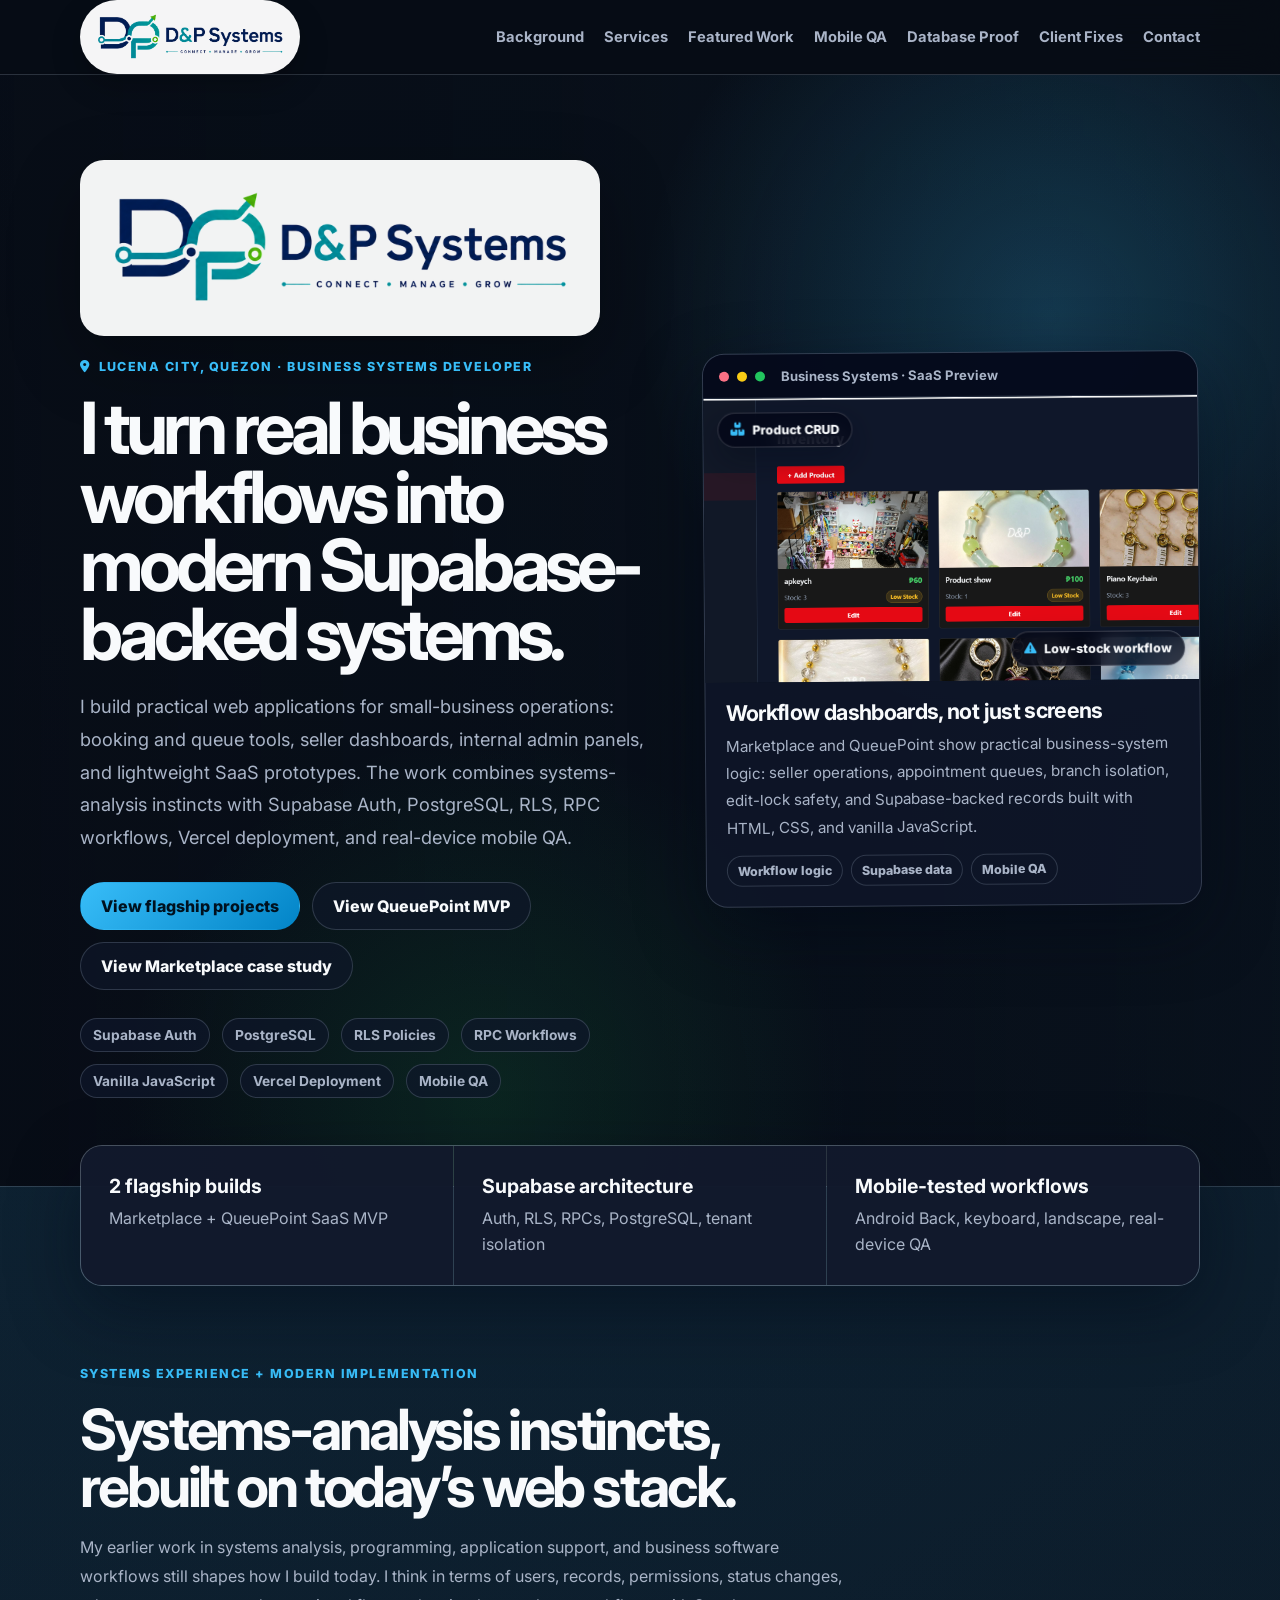
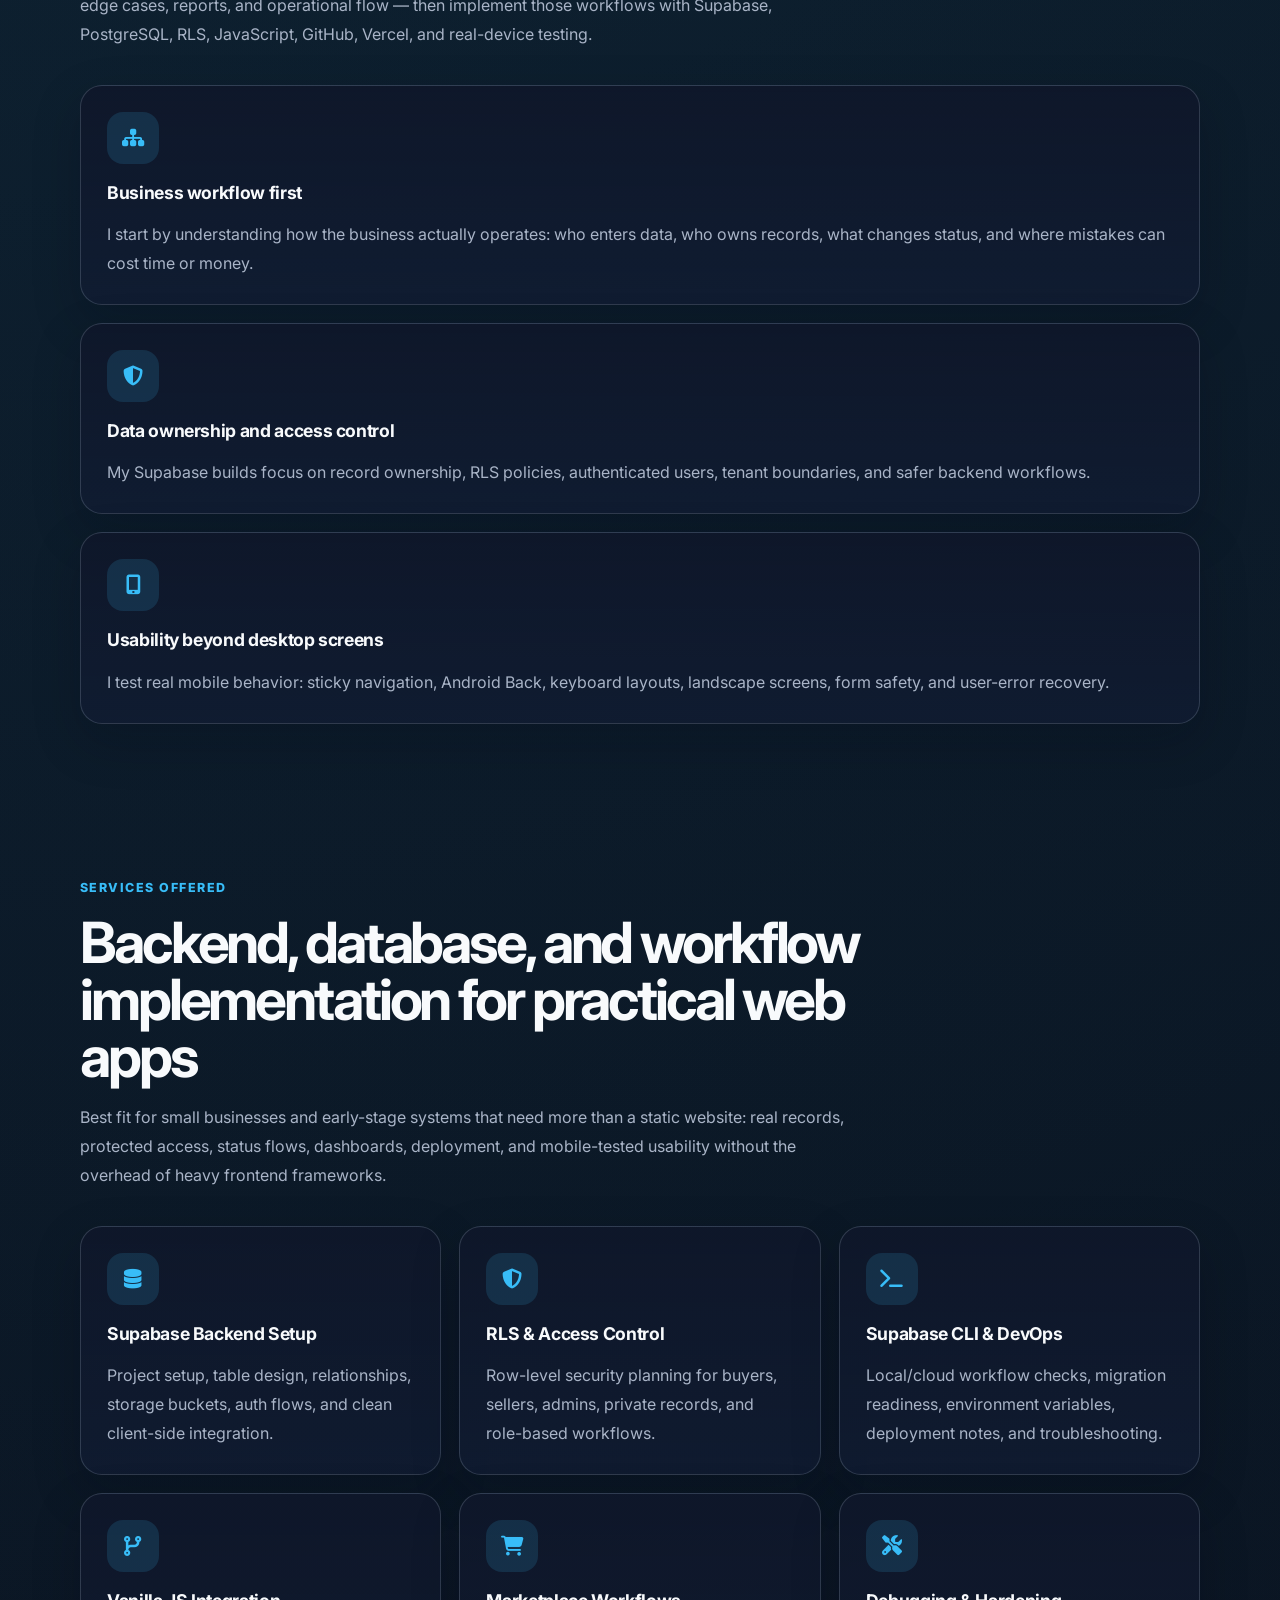
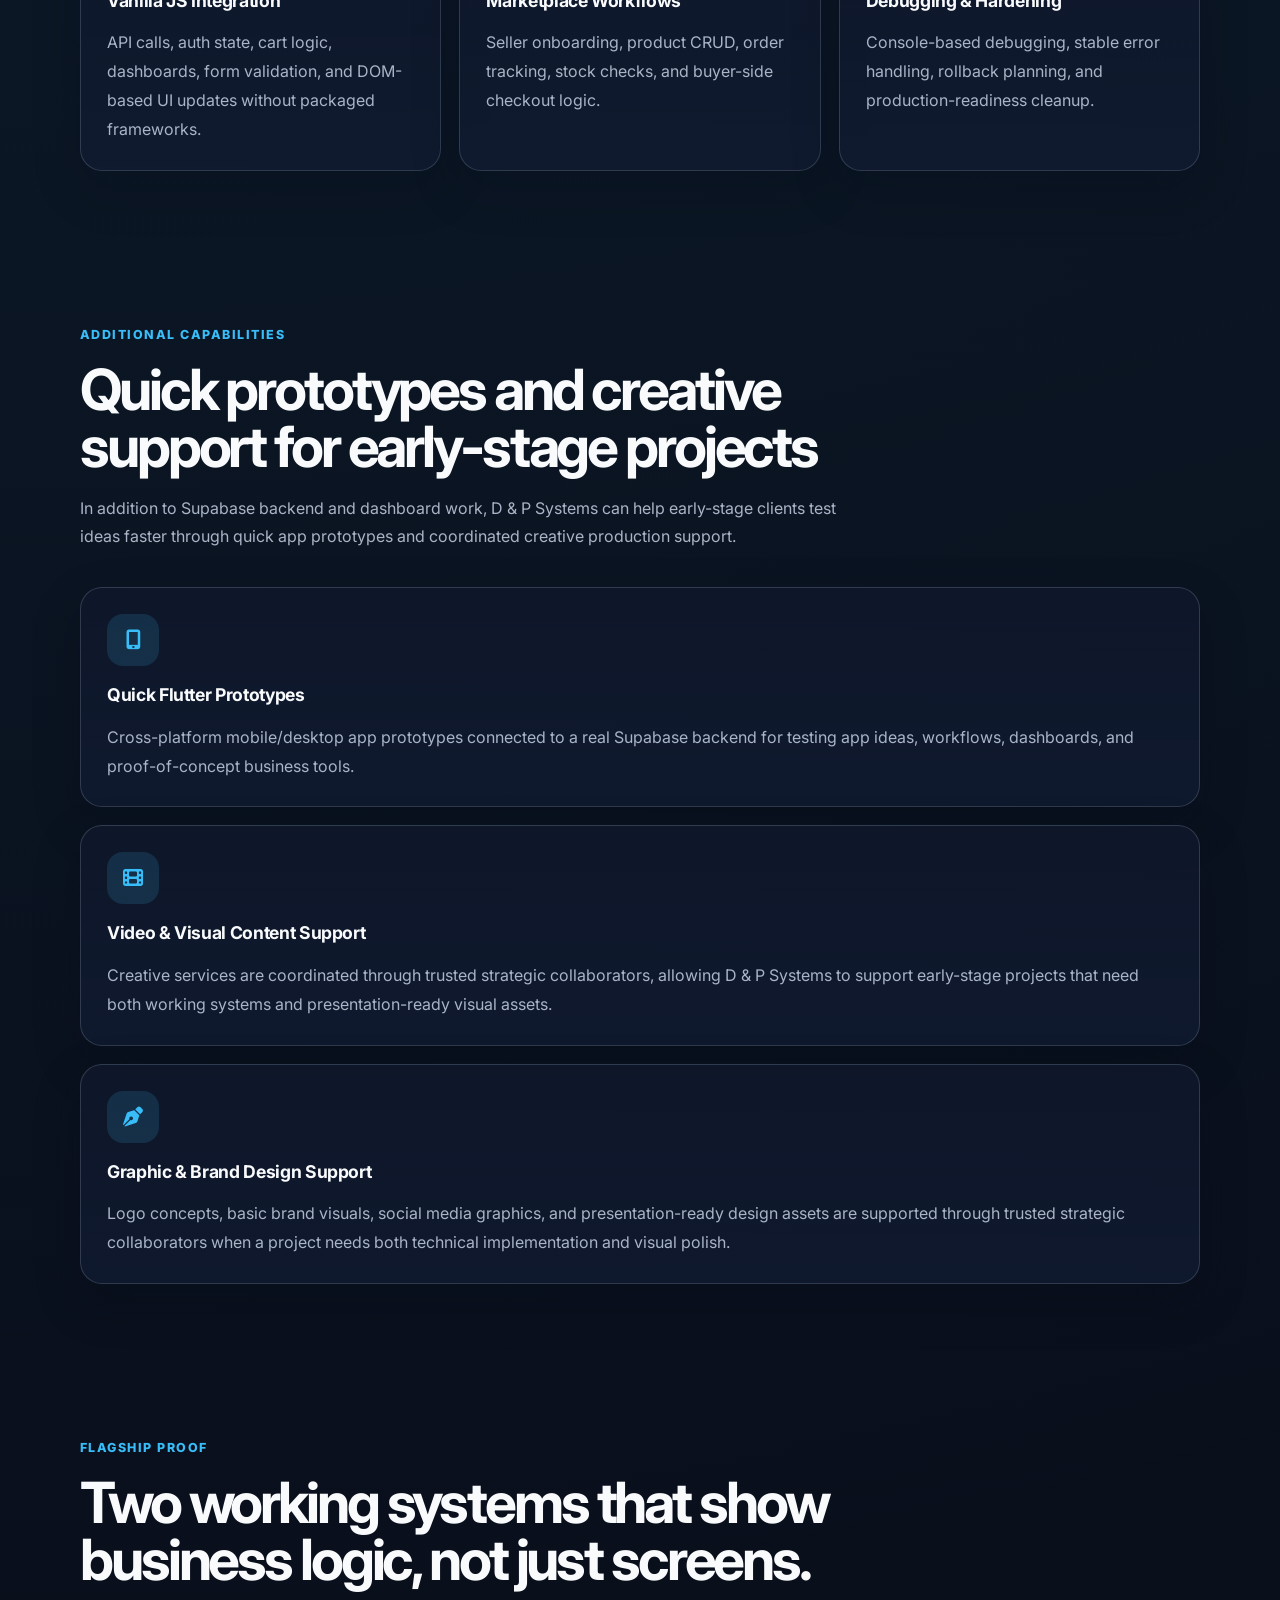
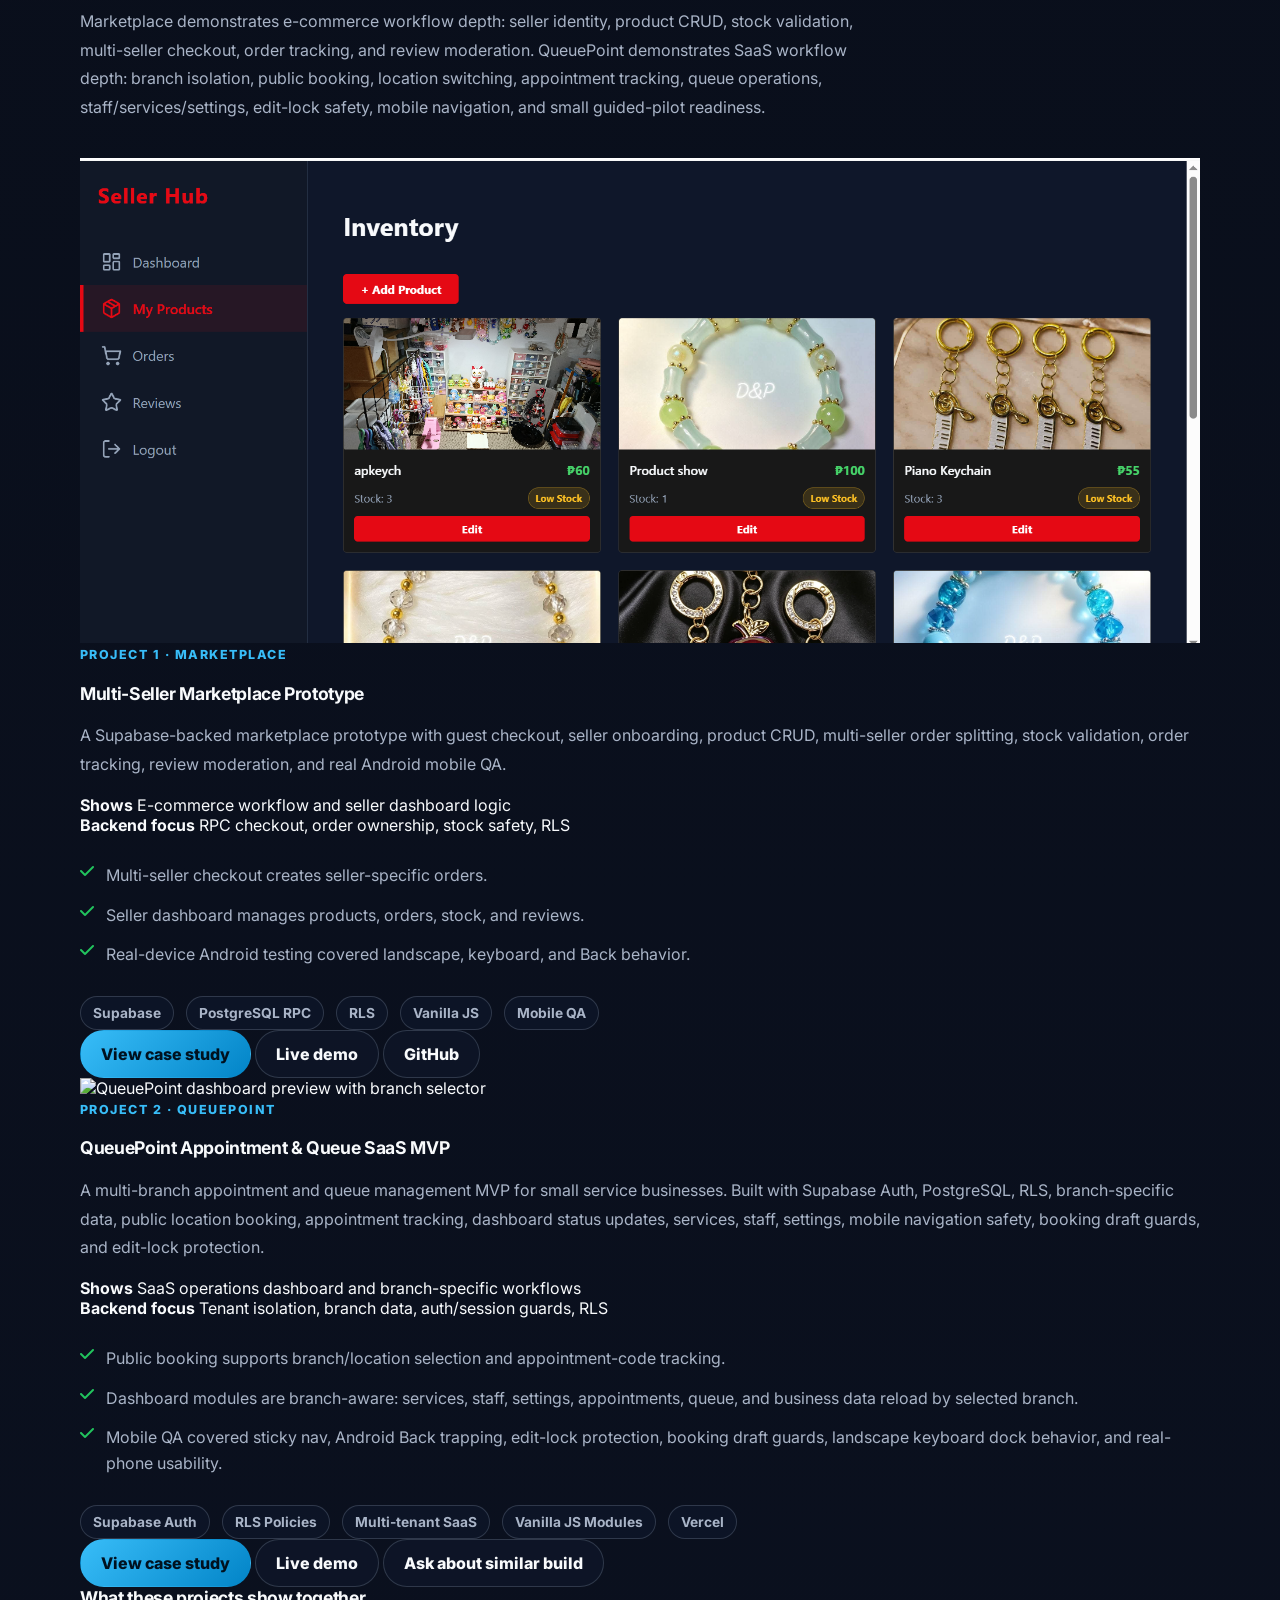
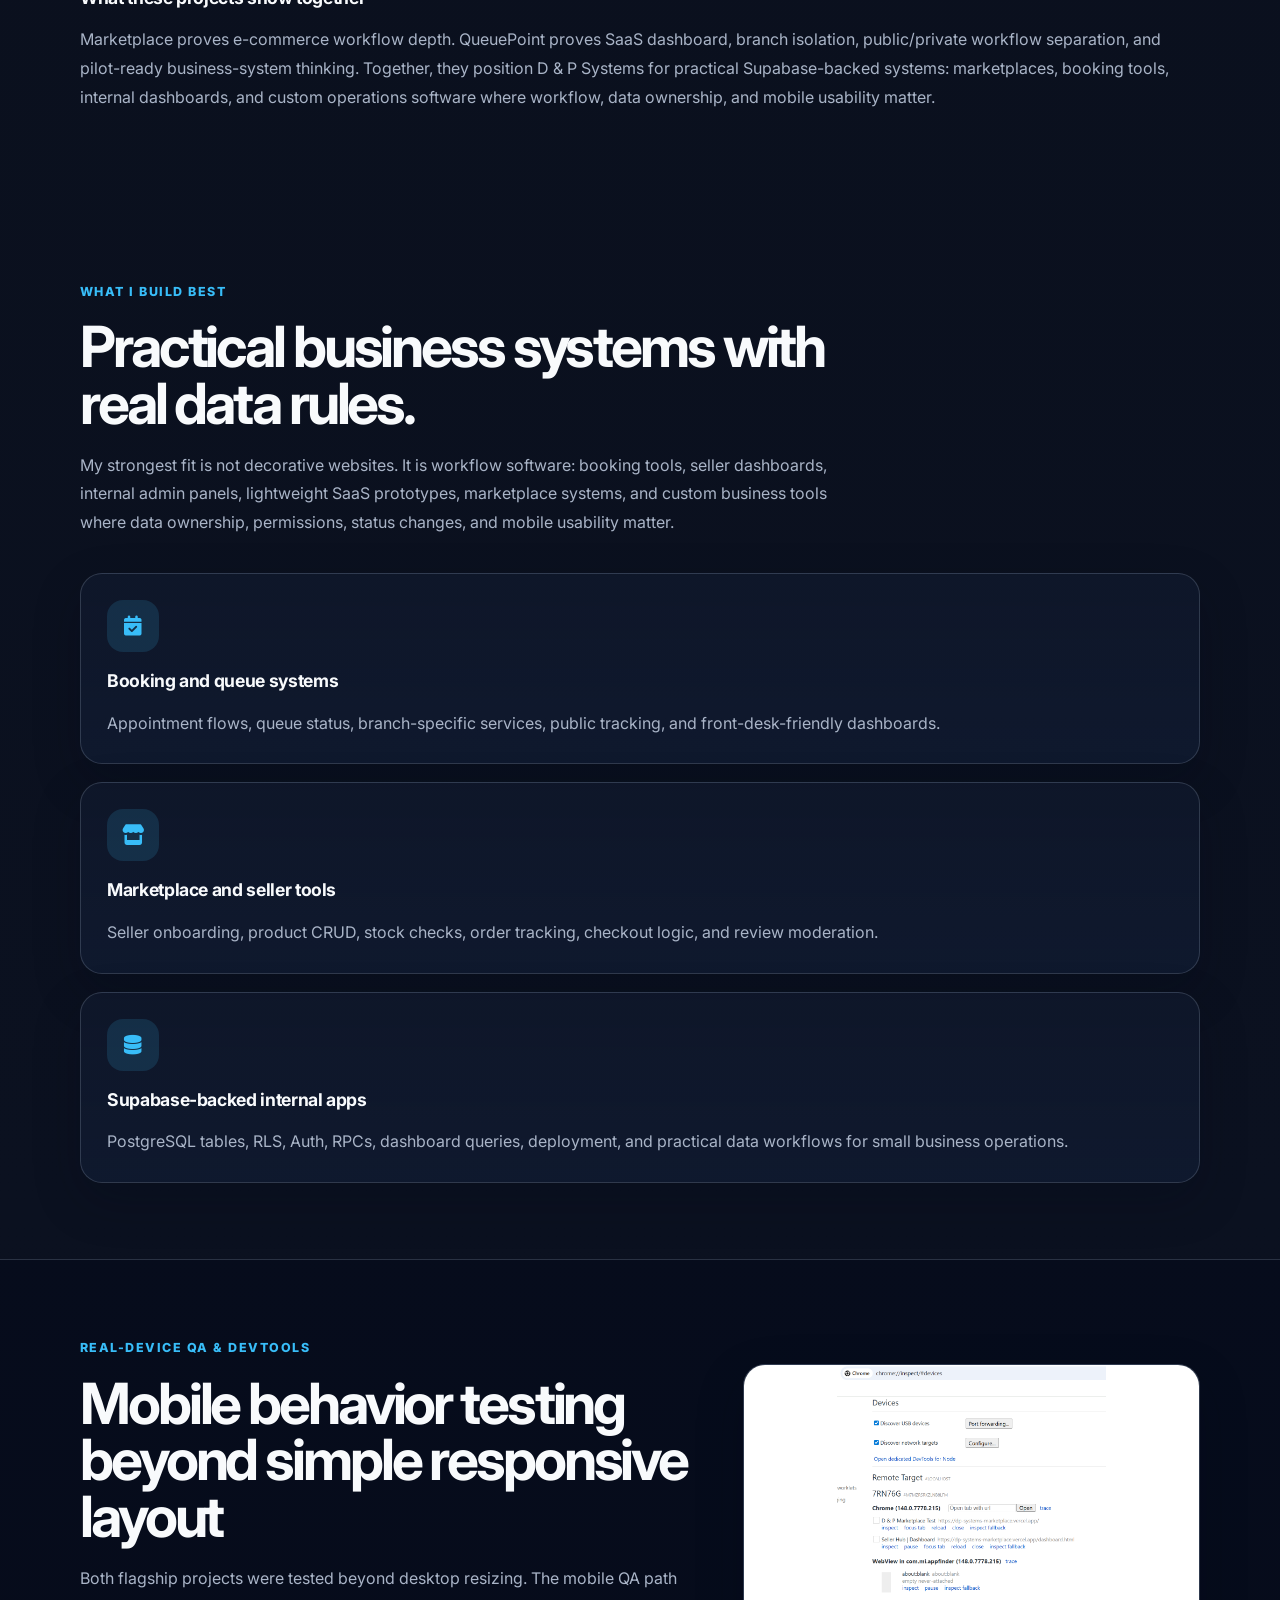
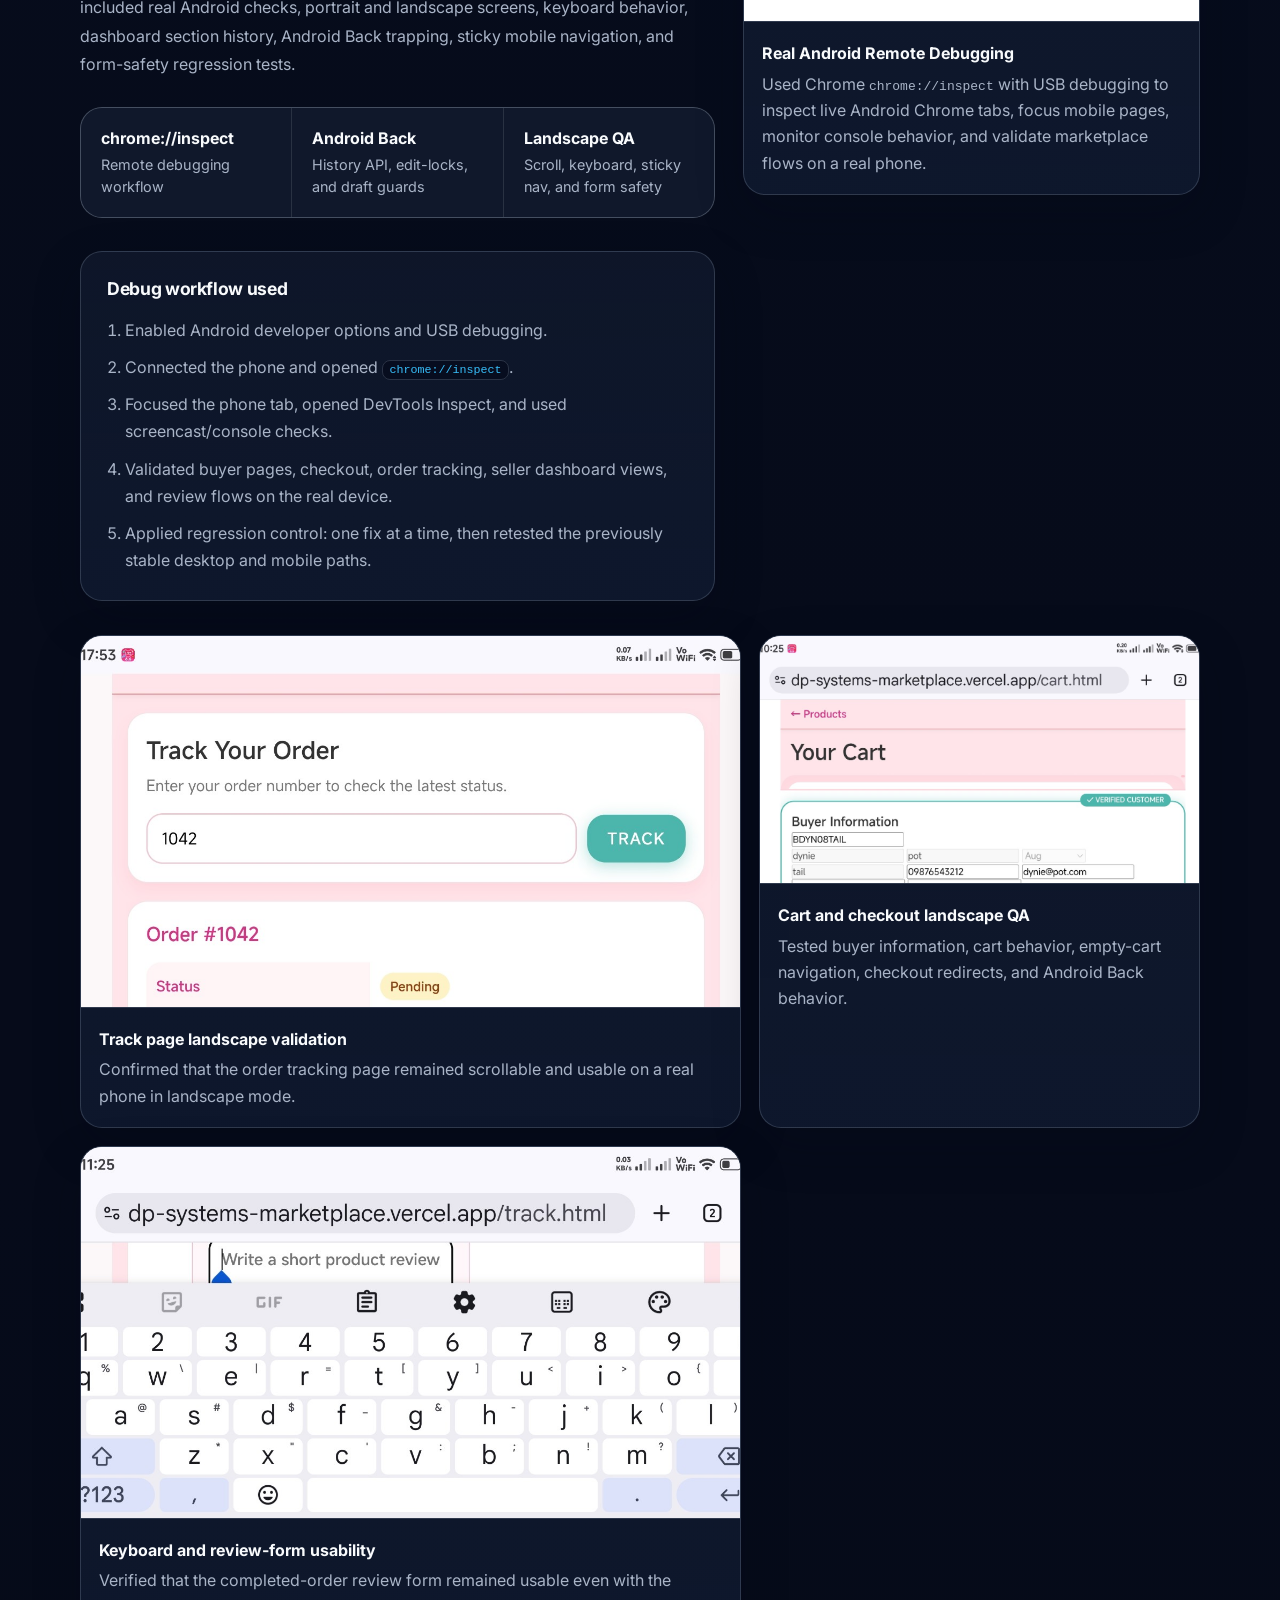
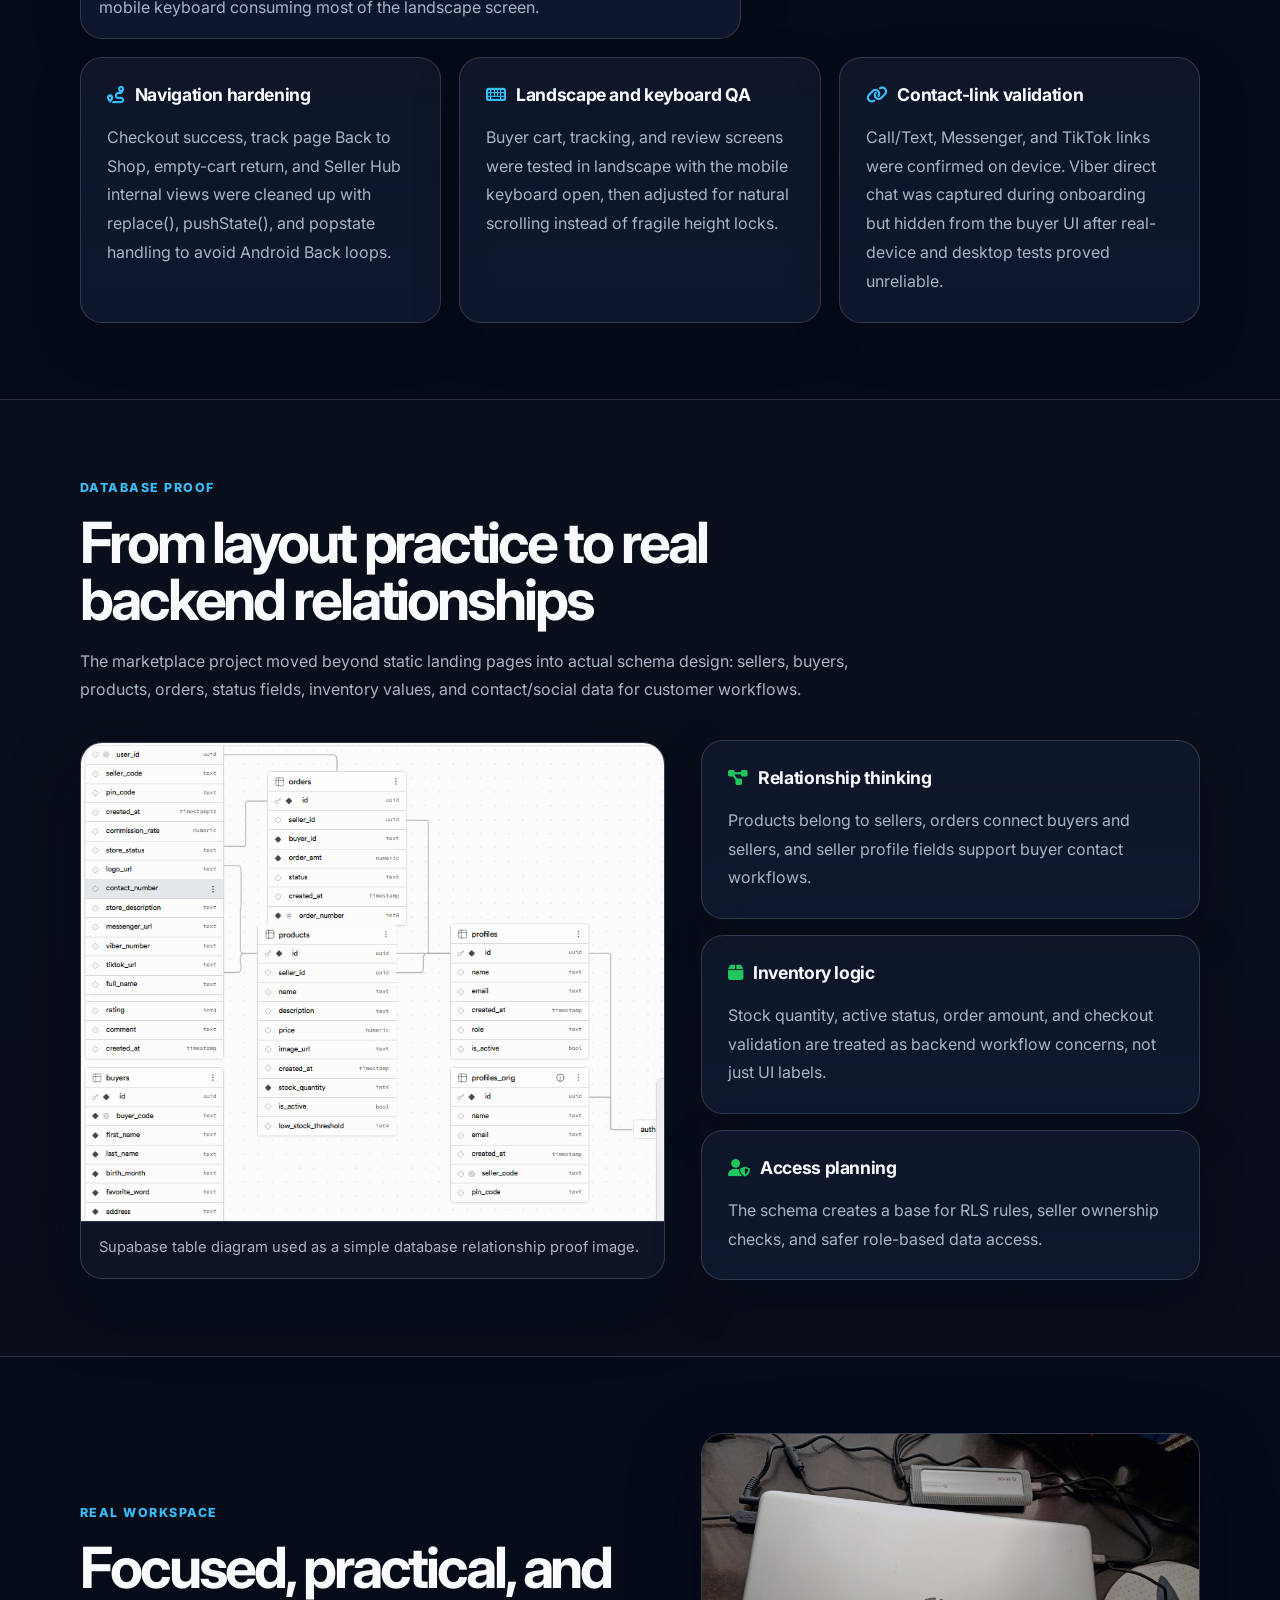
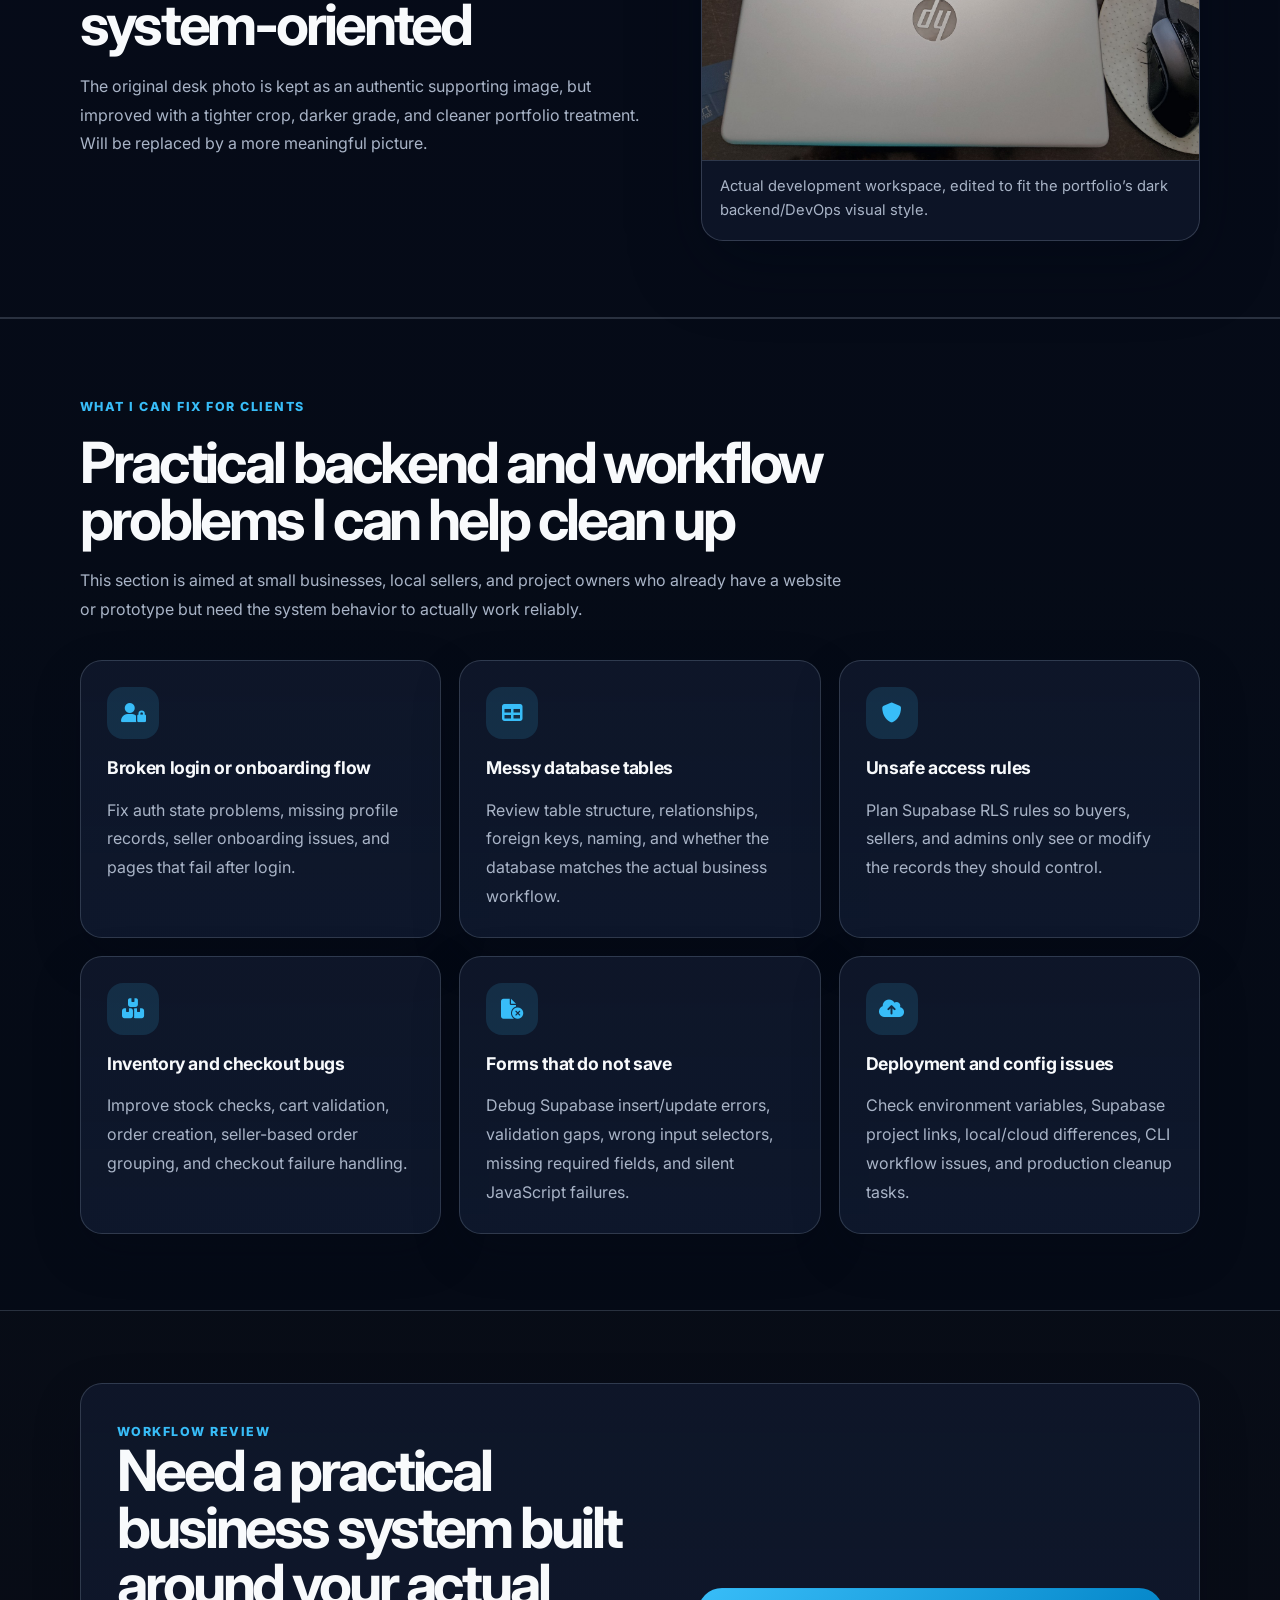
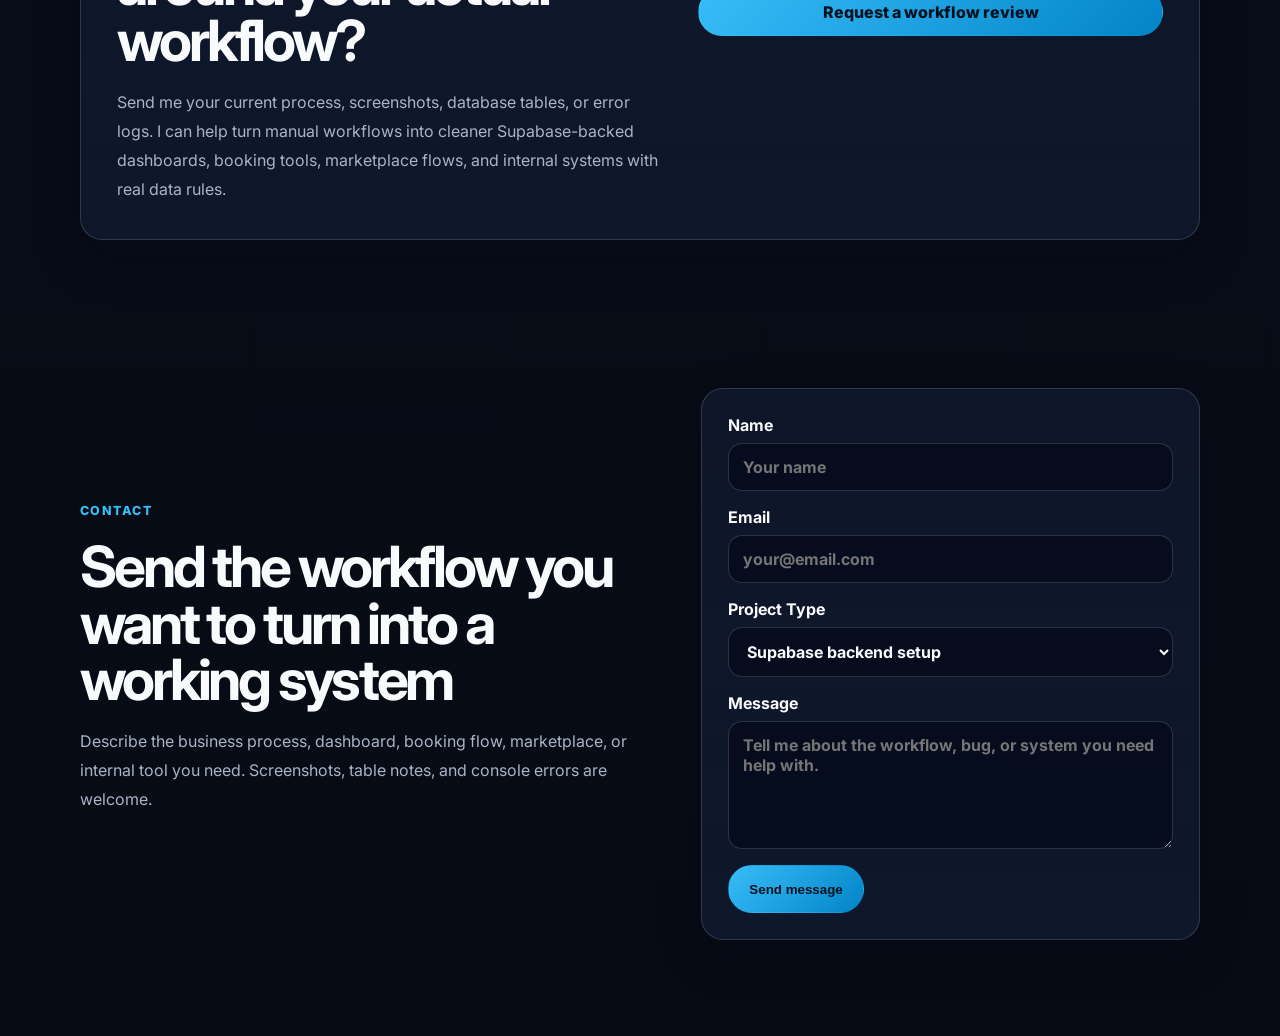
==== commit 65590563: "updated portfolio as of 06/27" ====
--- a/index.html
+++ b/index.html
@@ -110,14 +110,14 @@
               <i class="fa-solid fa-location-dot"></i> Lucena City, Quezon · Business Systems Developer
             </p>
             <h1>
-              I build modern Supabase-backed business systems for real workflows.
+              I turn real business workflows into modern Supabase-backed systems.
             </h1>
             <p class="hero-text">
-              I help small businesses replace manual processes with working web
-              applications: marketplaces, booking systems, queue dashboards,
-              internal tools, and multi-tenant Supabase apps with authentication,
-              PostgreSQL, RLS, RPC workflows, Vercel deployment, and mobile-tested
-              user flows.
+              I build practical web applications for small-business operations:
+              booking and queue tools, seller dashboards, internal admin panels,
+              and lightweight SaaS prototypes. The work combines systems-analysis
+              instincts with Supabase Auth, PostgreSQL, RLS, RPC workflows,
+              Vercel deployment, and real-device mobile QA.
             </p>
 
             <div class="hero-actions">
@@ -198,14 +198,14 @@
       <section id="background" class="section legacy-section container">
         <div class="section-heading">
           <p class="eyebrow">Systems experience + modern implementation</p>
-          <h2>Earlier business-systems experience, rebuilt on today’s web stack.</h2>
+          <h2>Systems-analysis instincts, rebuilt on today’s web stack.</h2>
           <p>
-            Before returning to modern web development, I worked in systems
-            analysis, programming, application support, and business software
-            workflows. That background shapes how I build today: I think in terms
-            of users, records, permissions, status changes, edge cases, reports,
-            and operational flow — then implement those workflows with Supabase,
-            PostgreSQL, RLS, JavaScript, GitHub, Vercel, and real-device testing.
+            My earlier work in systems analysis, programming, application support,
+            and business software workflows still shapes how I build today. I
+            think in terms of users, records, permissions, status changes, edge
+            cases, reports, and operational flow — then implement those workflows
+            with Supabase, PostgreSQL, RLS, JavaScript, GitHub, Vercel, and
+            real-device testing.
           </p>
         </div>
 
@@ -244,11 +244,12 @@
       <section id="services" class="section container">
         <div class="section-heading">
           <p class="eyebrow">Services Offered</p>
-          <h2>Backend, DevOps, and database work for practical web apps</h2>
+          <h2>Backend, database, and workflow implementation for practical web apps</h2>
           <p>
-            Best fit for local entrepreneurs, small shops, portfolio builders,
-            and lightweight business systems that need a reliable backend
-            without the overhead of heavy frontend frameworks.
+            Best fit for small businesses and early-stage systems that need more
+            than a static website: real records, protected access, status flows,
+            dashboards, deployment, and mobile-tested usability without the
+            overhead of heavy frontend frameworks.
           </p>
         </div>
 
@@ -369,9 +370,9 @@
               Marketplace demonstrates e-commerce workflow depth: seller identity,
               product CRUD, stock validation, multi-seller checkout, order tracking,
               and review moderation. QueuePoint demonstrates SaaS workflow depth:
-              branch isolation, public booking, appointment tracking, queue
-              operations, staff/services/settings, edit-lock safety, mobile
-              navigation, and pilot-ready business workflows.
+              branch isolation, public booking, location switching, appointment
+              tracking, queue operations, staff/services/settings, edit-lock safety,
+              mobile navigation, and small guided-pilot readiness.
             </p>
           </div>
 
@@ -466,9 +467,10 @@
                 <p>
                   A multi-branch appointment and queue management MVP for small
                   service businesses. Built with Supabase Auth, PostgreSQL, RLS,
-                  branch-specific data, public booking, appointment tracking,
-                  dashboard status updates, service/staff management, settings,
-                  mobile navigation safety, and edit-lock protection.
+                  branch-specific data, public location booking, appointment
+                  tracking, dashboard status updates, services, staff, settings,
+                  mobile navigation safety, booking draft guards, and edit-lock
+                  protection.
                 </p>
 
                 <div class="flagship-breakdown">
@@ -494,8 +496,8 @@
                   </li>
                   <li>
                     <i class="fa-solid fa-check"></i> Mobile QA covered sticky nav,
-                    Android Back trapping, edit-lock protection, landscape keyboard
-                    behavior, and real-phone usability.
+                    Android Back trapping, edit-lock protection, booking draft guards,
+                    landscape keyboard dock behavior, and real-phone usability.
                   </li>
                 </ul>
 
@@ -531,10 +533,11 @@
             <h3>What these projects show together</h3>
             <p>
               Marketplace proves e-commerce workflow depth. QueuePoint proves SaaS dashboard,
-              branch isolation, and pilot-ready business-system thinking. Together,
-              they position D &amp; P Systems for practical Supabase-backed systems:
-              marketplaces, booking tools, internal dashboards, and custom operations
-              software where workflow, data ownership, and mobile usability matter.
+              branch isolation, public/private workflow separation, and pilot-ready
+              business-system thinking. Together, they position D &amp; P Systems for
+              practical Supabase-backed systems: marketplaces, booking tools,
+              internal dashboards, and custom operations software where workflow,
+              data ownership, and mobile usability matter.
             </p>
           </aside>
         </div>
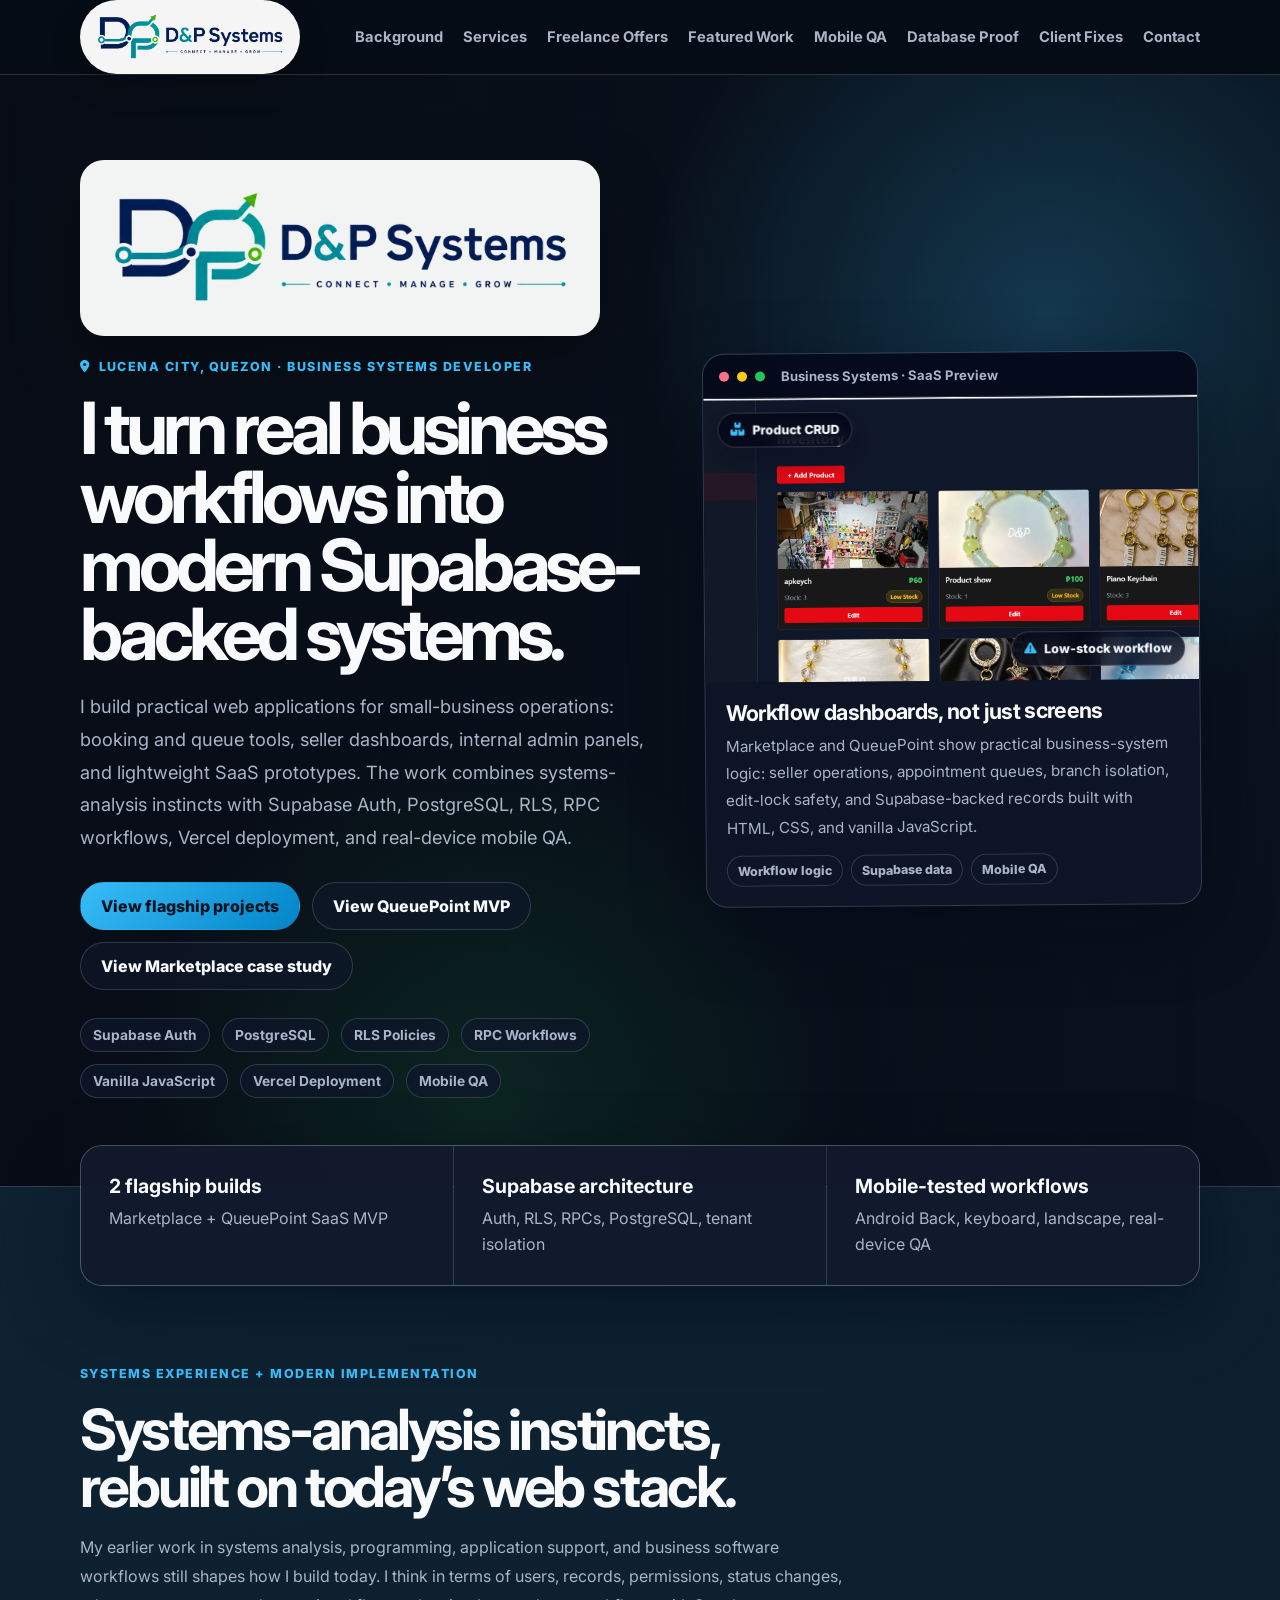
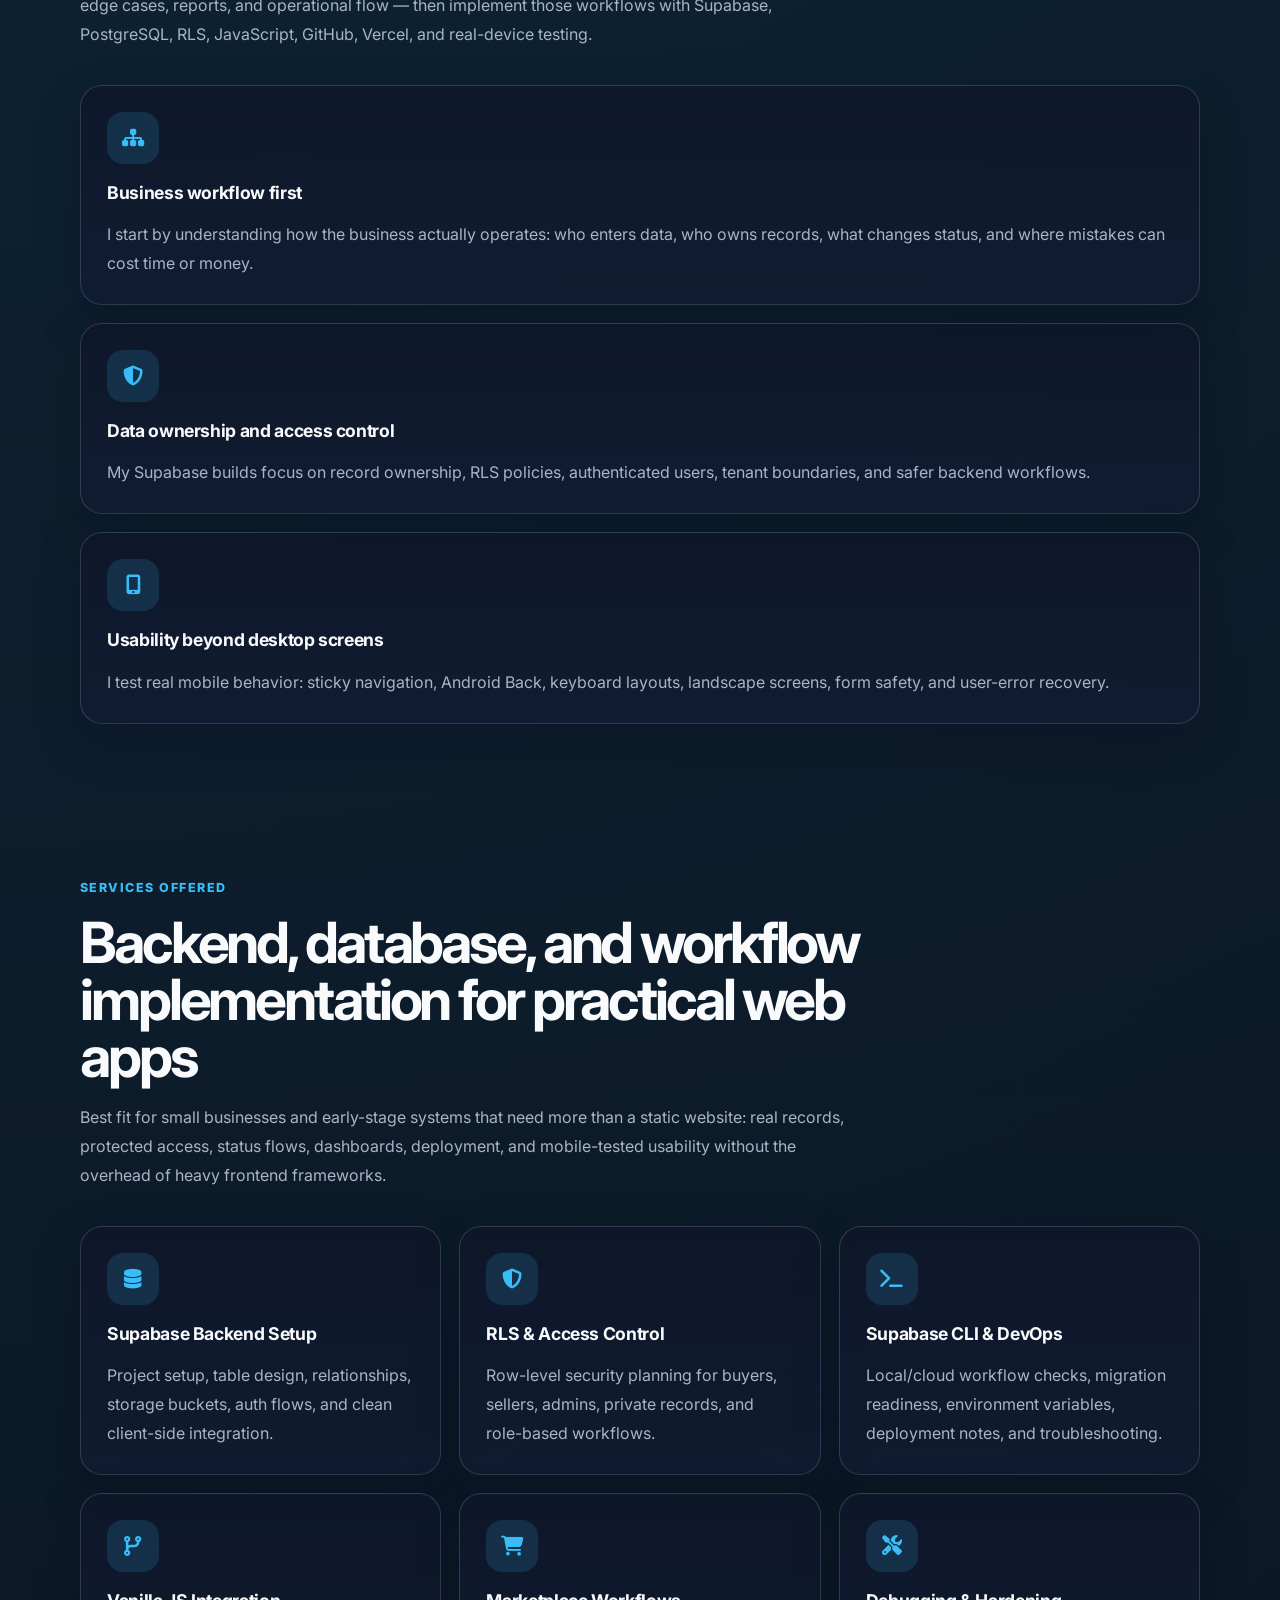
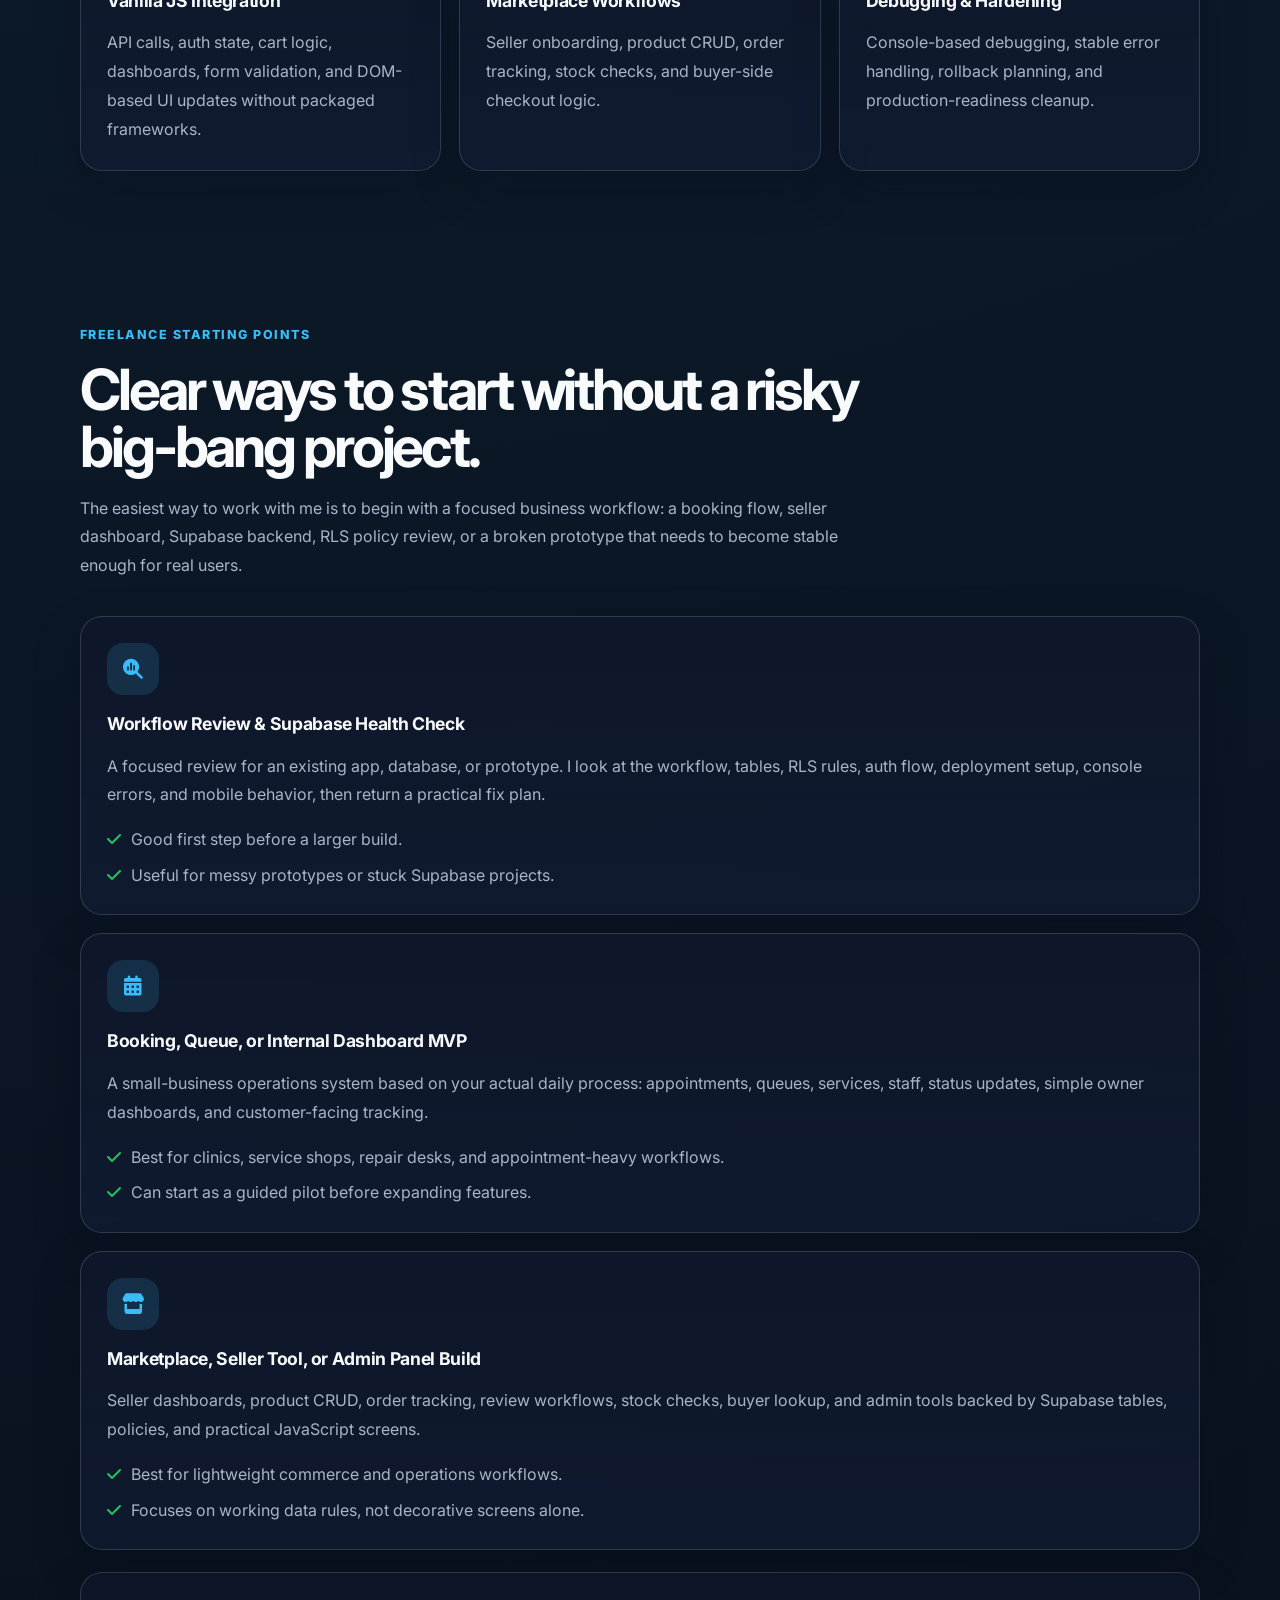
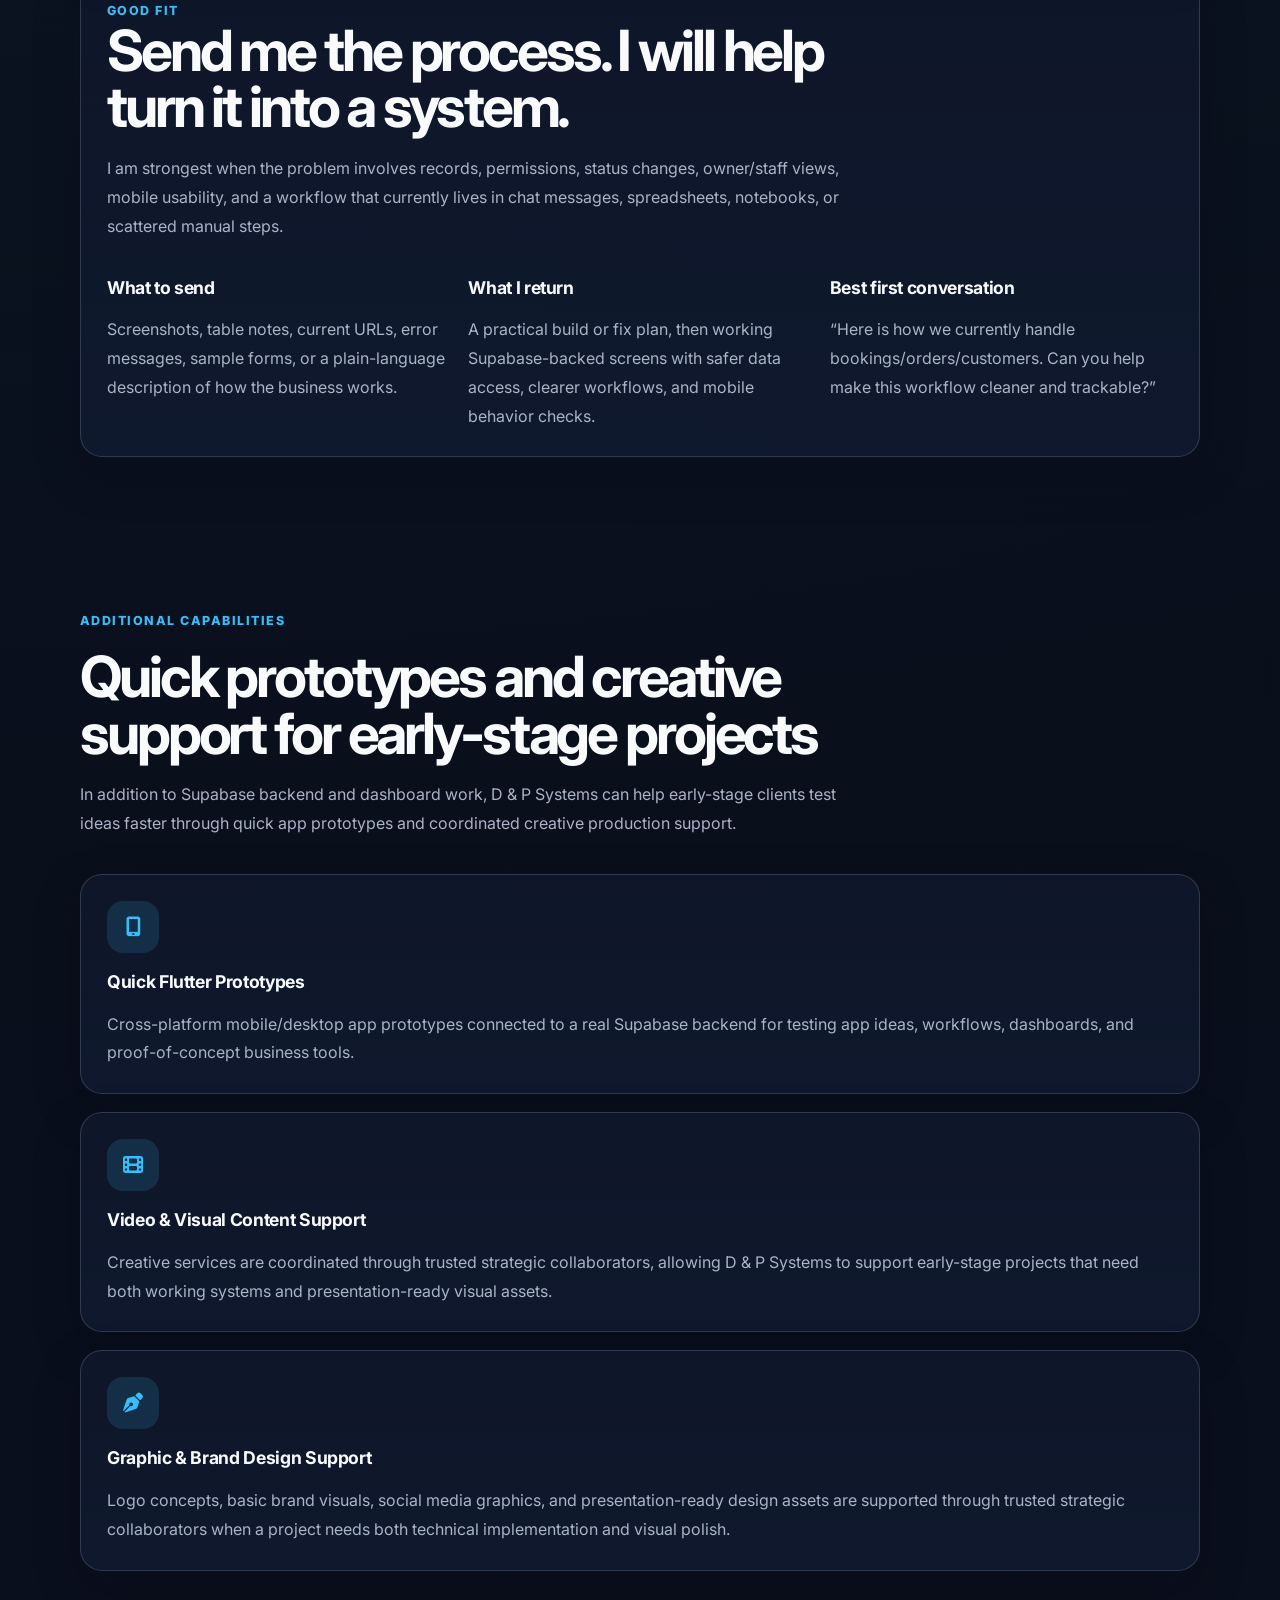
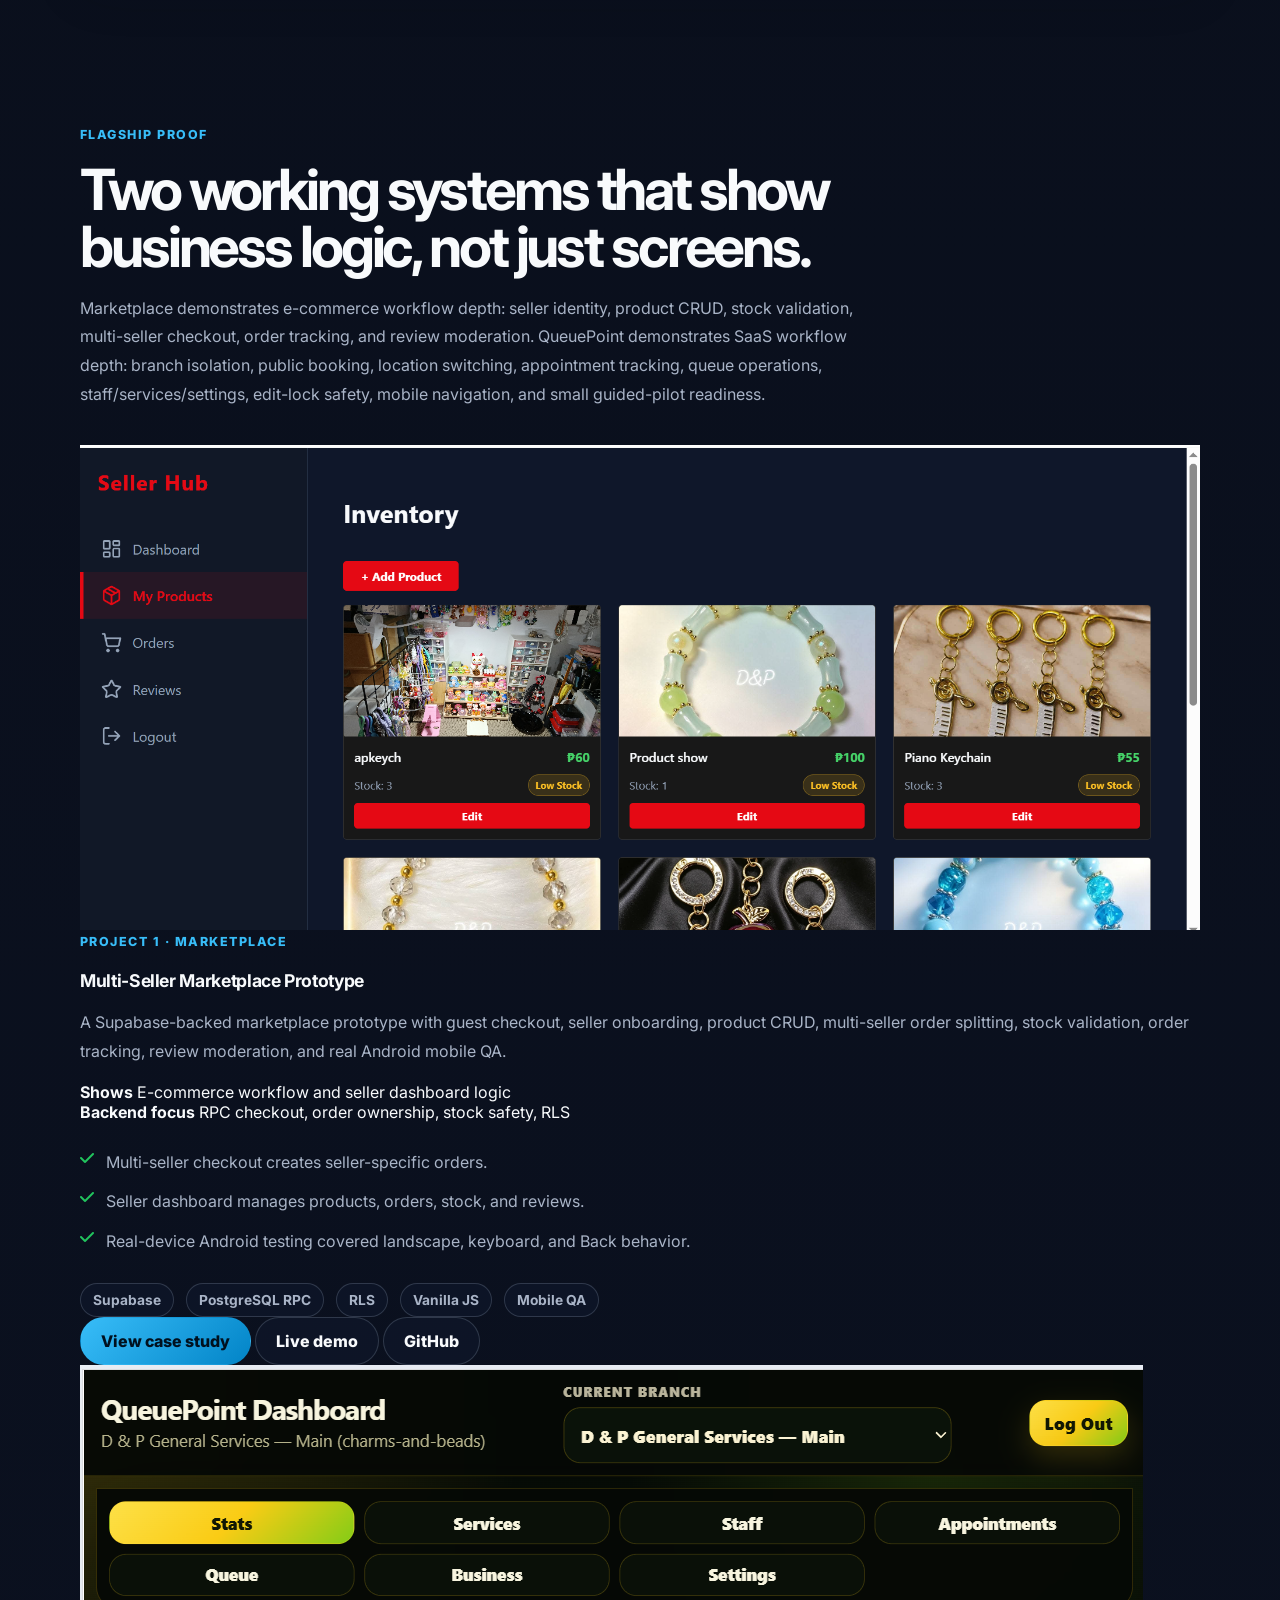
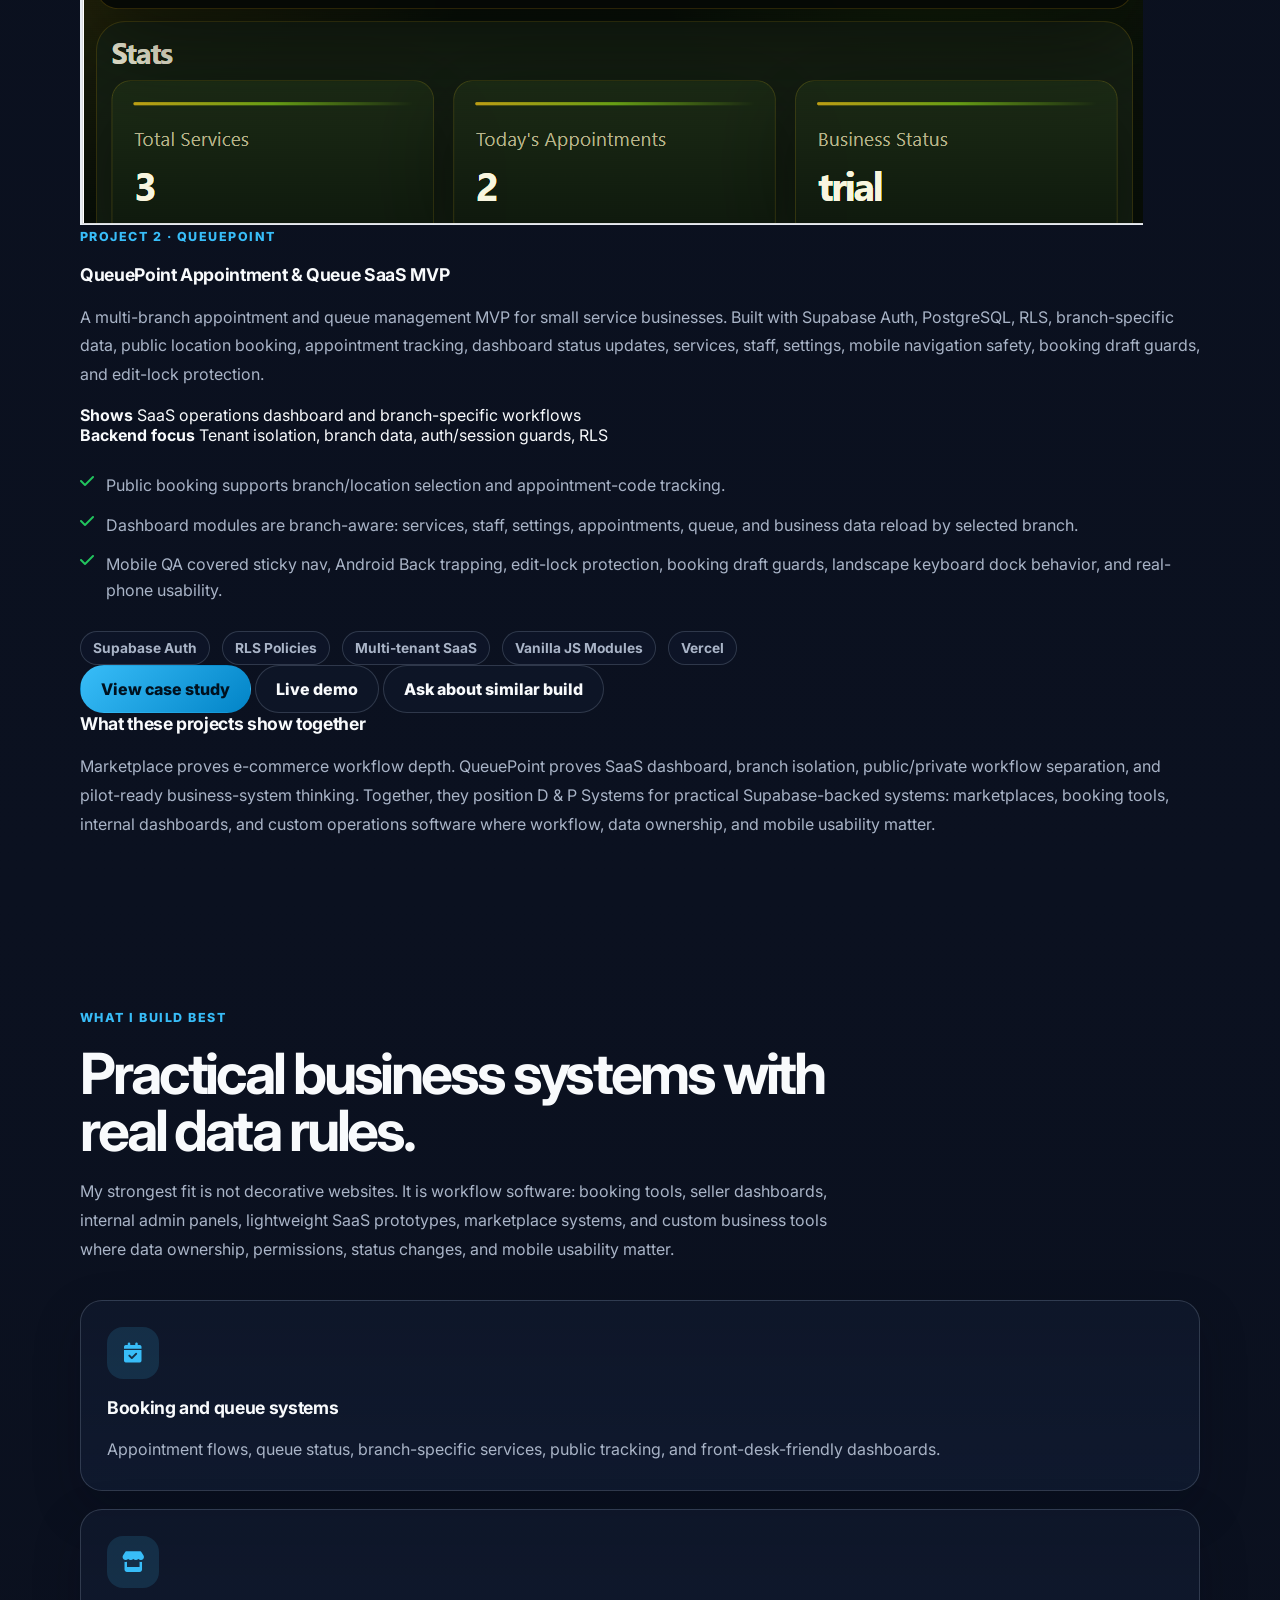
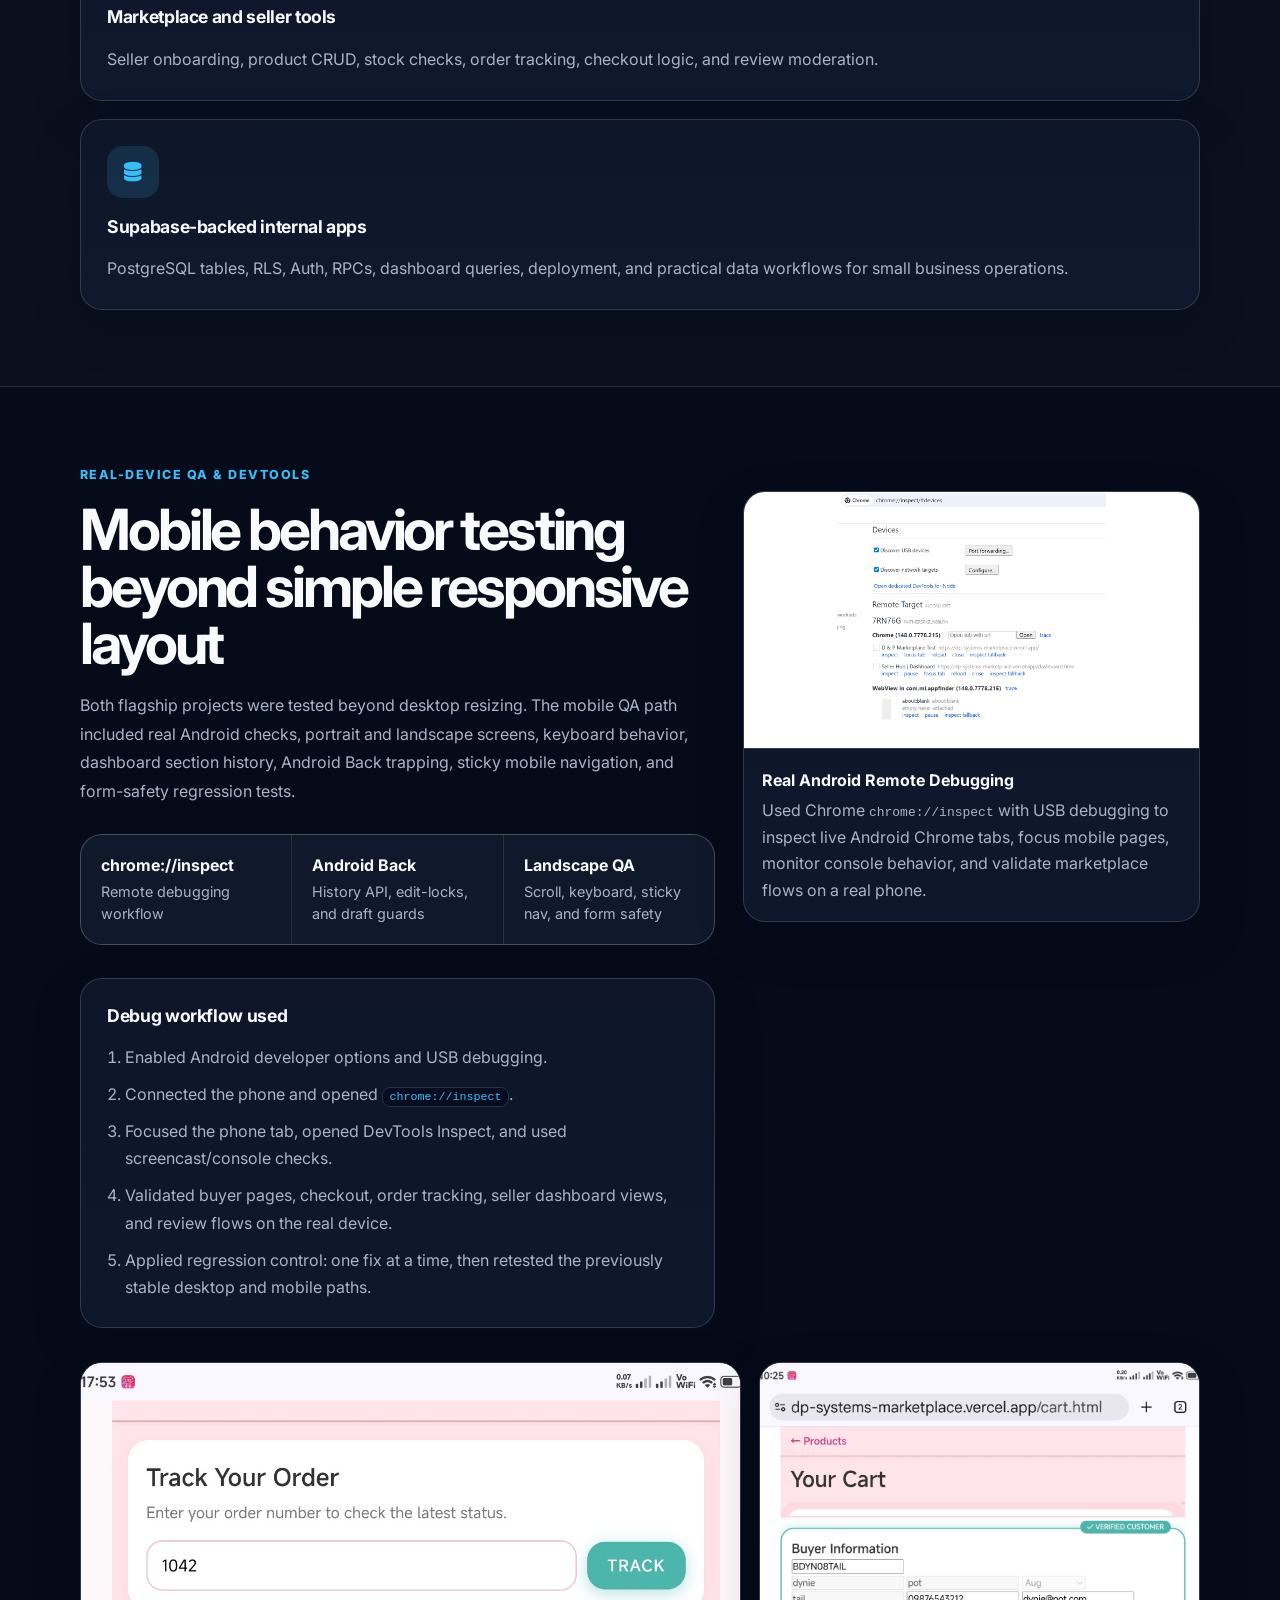
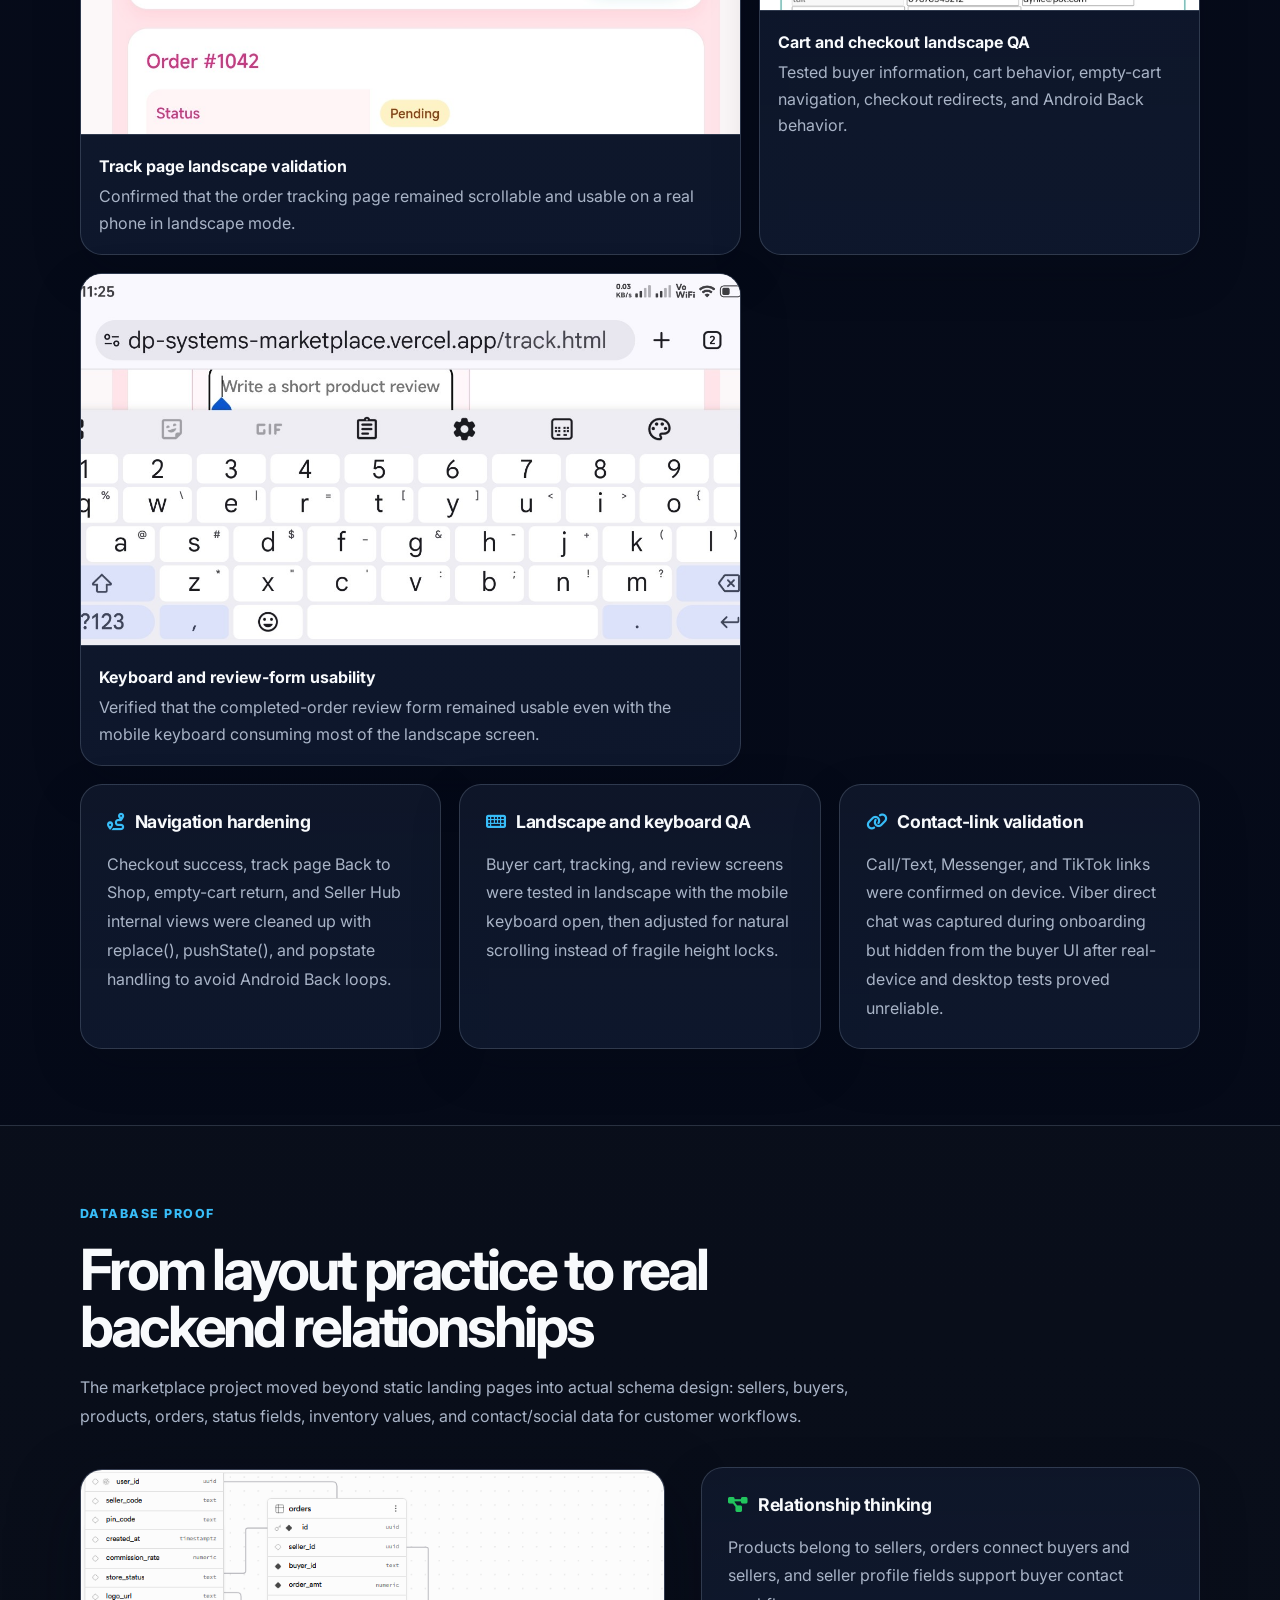
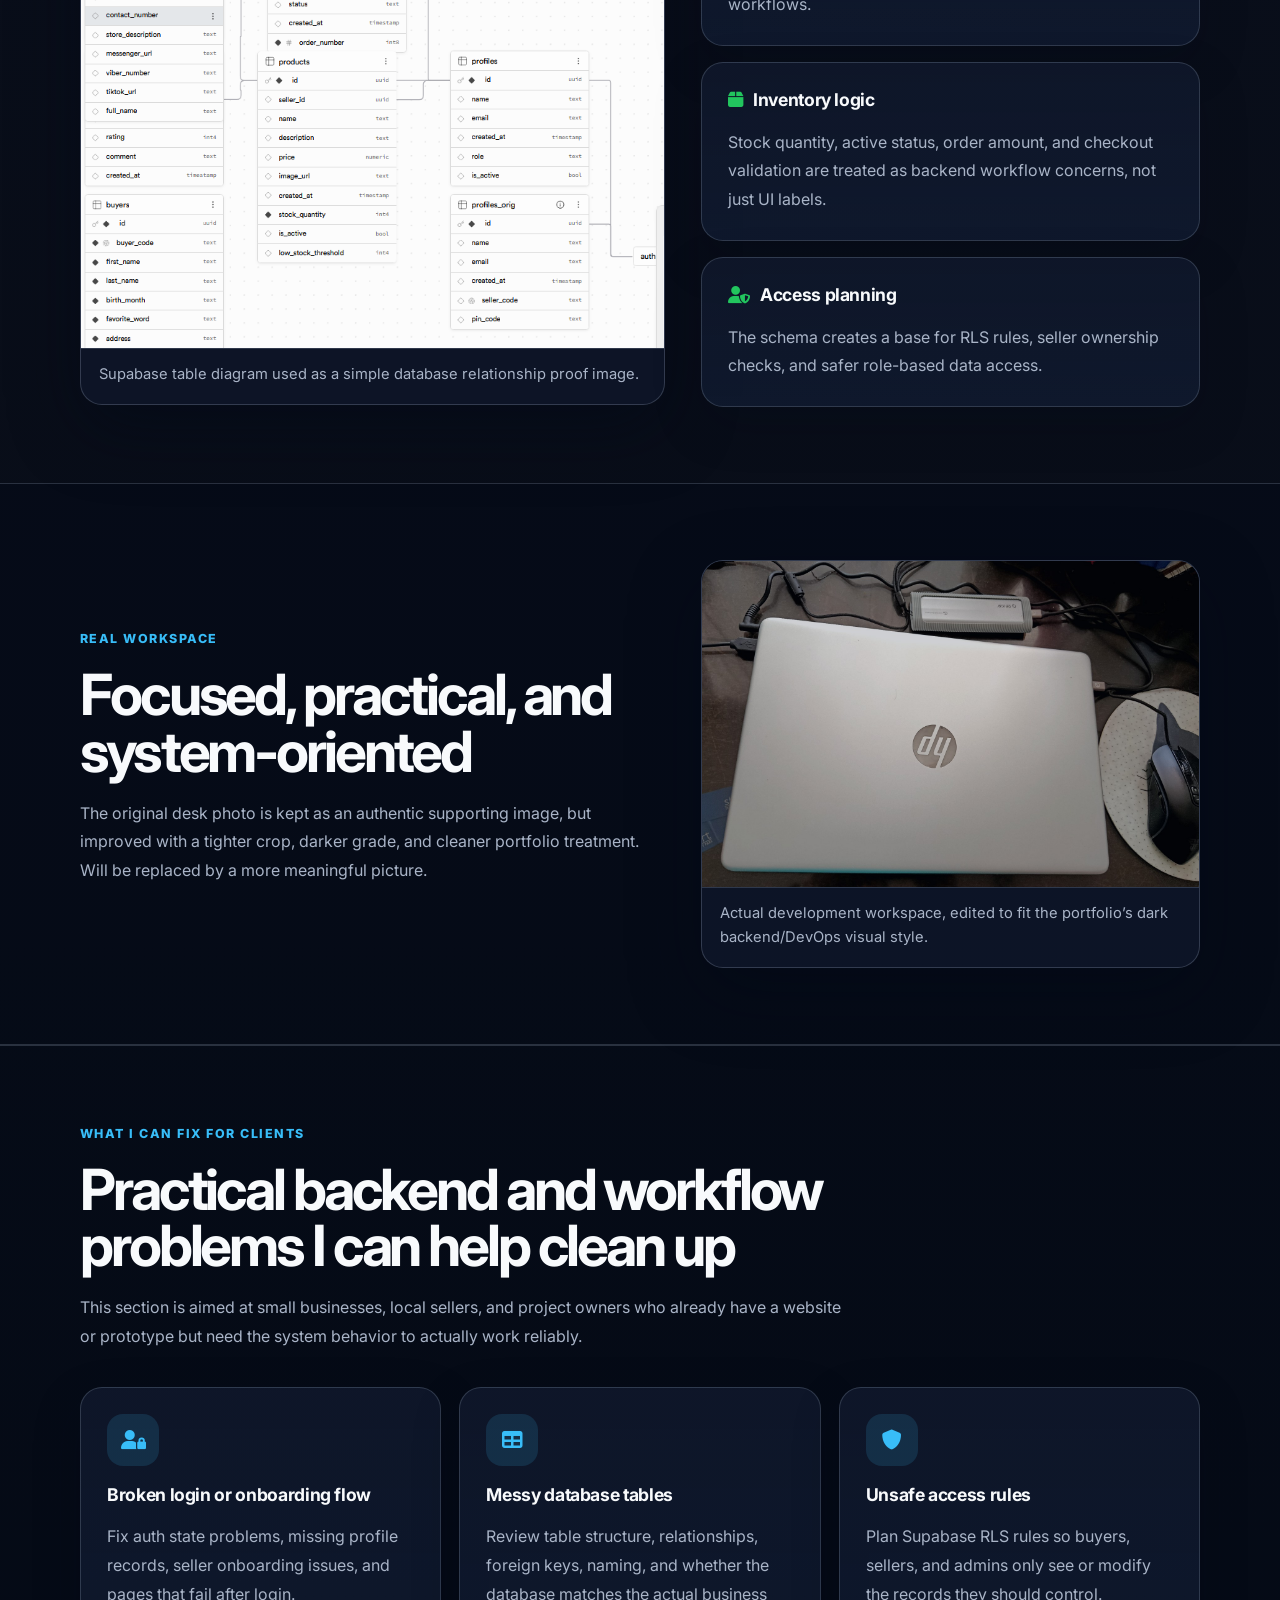
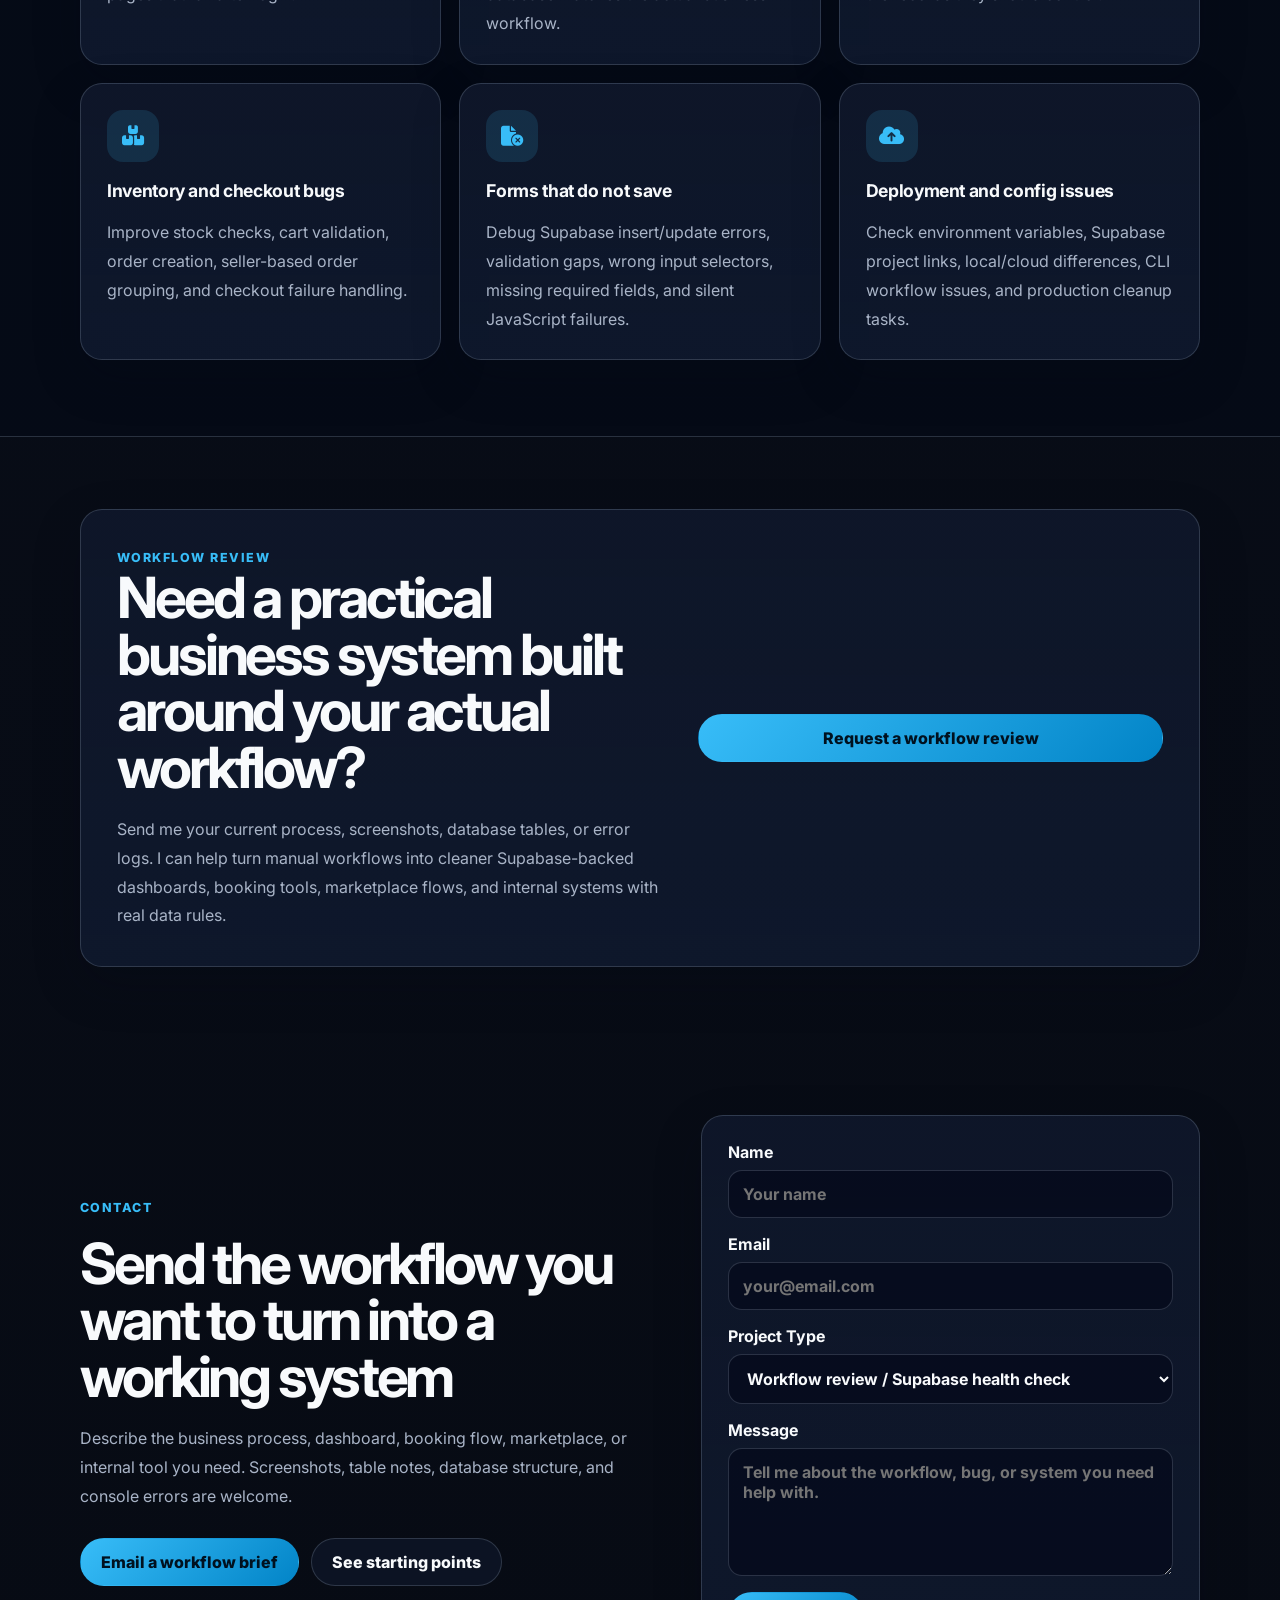
==== commit ccbf482d: "added branding" ====
--- a/index.html
+++ b/index.html
@@ -58,6 +58,44 @@
         box-shadow: 0 24px 70px rgba(0, 0, 0, 0.3);
       }
 
+
+      .offer-list {
+        margin: 18px 0 0;
+        padding: 0;
+        list-style: none;
+        display: grid;
+        gap: 10px;
+      }
+
+      .offer-list li {
+        display: flex;
+        gap: 10px;
+        color: var(--muted);
+        line-height: 1.6;
+      }
+
+      .offer-list i {
+        color: var(--green);
+        margin-top: 4px;
+      }
+
+      .freelance-fit-card {
+        margin-top: 22px;
+        padding: 26px;
+      }
+
+      .freelance-fit-grid {
+        display: grid;
+        grid-template-columns: repeat(3, 1fr);
+        gap: 18px;
+      }
+
+      @media (max-width: 920px) {
+        .freelance-fit-grid {
+          grid-template-columns: 1fr;
+        }
+      }
+
       @media (max-width: 768px) {
         .brand-logo {
           width: min(185px, 55vw);
@@ -86,6 +124,7 @@
         <div class="nav-links">
           <a href="#background">Background</a>
           <a href="#services">Services</a>
+          <a href="#offers">Freelance Offers</a>
           <a href="#work">Featured Work</a>
           <a href="#qa">Mobile QA</a>
           <a href="#schema">Database Proof</a>
@@ -311,6 +350,104 @@
           </article>
         </div>
       </section>
+      <section id="offers" class="section container">
+        <div class="section-heading">
+          <p class="eyebrow">Freelance Starting Points</p>
+          <h2>Clear ways to start without a risky big-bang project.</h2>
+          <p>
+            The easiest way to work with me is to begin with a focused business
+            workflow: a booking flow, seller dashboard, Supabase backend, RLS
+            policy review, or a broken prototype that needs to become stable
+            enough for real users.
+          </p>
+        </div>
+
+        <div class="cards three-grid">
+          <article class="card">
+            <div class="icon"><i class="fa-solid fa-magnifying-glass-chart"></i></div>
+            <h3>Workflow Review &amp; Supabase Health Check</h3>
+            <p>
+              A focused review for an existing app, database, or prototype. I
+              look at the workflow, tables, RLS rules, auth flow, deployment
+              setup, console errors, and mobile behavior, then return a practical
+              fix plan.
+            </p>
+            <ul class="offer-list">
+              <li><i class="fa-solid fa-check"></i><span>Good first step before a larger build.</span></li>
+              <li><i class="fa-solid fa-check"></i><span>Useful for messy prototypes or stuck Supabase projects.</span></li>
+            </ul>
+          </article>
+
+          <article class="card">
+            <div class="icon"><i class="fa-solid fa-calendar-days"></i></div>
+            <h3>Booking, Queue, or Internal Dashboard MVP</h3>
+            <p>
+              A small-business operations system based on your actual daily
+              process: appointments, queues, services, staff, status updates,
+              simple owner dashboards, and customer-facing tracking.
+            </p>
+            <ul class="offer-list">
+              <li><i class="fa-solid fa-check"></i><span>Best for clinics, service shops, repair desks, and appointment-heavy workflows.</span></li>
+              <li><i class="fa-solid fa-check"></i><span>Can start as a guided pilot before expanding features.</span></li>
+            </ul>
+          </article>
+
+          <article class="card">
+            <div class="icon"><i class="fa-solid fa-store"></i></div>
+            <h3>Marketplace, Seller Tool, or Admin Panel Build</h3>
+            <p>
+              Seller dashboards, product CRUD, order tracking, review workflows,
+              stock checks, buyer lookup, and admin tools backed by Supabase
+              tables, policies, and practical JavaScript screens.
+            </p>
+            <ul class="offer-list">
+              <li><i class="fa-solid fa-check"></i><span>Best for lightweight commerce and operations workflows.</span></li>
+              <li><i class="fa-solid fa-check"></i><span>Focuses on working data rules, not decorative screens alone.</span></li>
+            </ul>
+          </article>
+        </div>
+
+        <div class="freelance-fit-card card">
+          <div class="section-heading compact">
+            <p class="eyebrow">Good Fit</p>
+            <h2>Send me the process. I will help turn it into a system.</h2>
+            <p>
+              I am strongest when the problem involves records, permissions,
+              status changes, owner/staff views, mobile usability, and a workflow
+              that currently lives in chat messages, spreadsheets, notebooks, or
+              scattered manual steps.
+            </p>
+          </div>
+
+          <div class="freelance-fit-grid">
+            <article>
+              <h3>What to send</h3>
+              <p>
+                Screenshots, table notes, current URLs, error messages, sample
+                forms, or a plain-language description of how the business works.
+              </p>
+            </article>
+
+            <article>
+              <h3>What I return</h3>
+              <p>
+                A practical build or fix plan, then working Supabase-backed
+                screens with safer data access, clearer workflows, and mobile
+                behavior checks.
+              </p>
+            </article>
+
+            <article>
+              <h3>Best first conversation</h3>
+              <p>
+                “Here is how we currently handle bookings/orders/customers. Can
+                you help make this workflow cleaner and trackable?”
+              </p>
+            </article>
+          </div>
+        </div>
+      </section>
+
       <section id="capabilities" class="section container">
         <div class="section-heading">
           <p class="eyebrow">Additional Capabilities</p>
@@ -900,14 +1037,24 @@
             <h2>Send the workflow you want to turn into a working system</h2>
             <p>
               Describe the business process, dashboard, booking flow, marketplace,
-              or internal tool you need. Screenshots, table notes, and console
-              errors are welcome.
-            </p>
+              or internal tool you need. Screenshots, table notes, database
+              structure, and console errors are welcome.
+            </p>
+
+            <div class="hero-actions">
+              <a
+                class="btn primary"
+                href="mailto:j3ba508@gmail.com?subject=D%26P%20Systems%20Workflow%20Review"
+              >
+                Email a workflow brief
+              </a>
+              <a class="btn secondary" href="#offers">See starting points</a>
+            </div>
           </div>
 
           <form
             class="contact-card"
-            action="j3ba508@gmail.com"
+            action="mailto:j3ba508@gmail.com?subject=D%26P%20Systems%20Project%20Inquiry"
             method="post"
             enctype="text/plain"
           >
@@ -929,6 +1076,7 @@
             <label>
               Project Type
               <select name="project_type">
+                <option>Workflow review / Supabase health check</option>
                 <option>Supabase backend setup</option>
                 <option>Marketplace / dashboard build</option>
                 <option>Appointment / queue system</option>
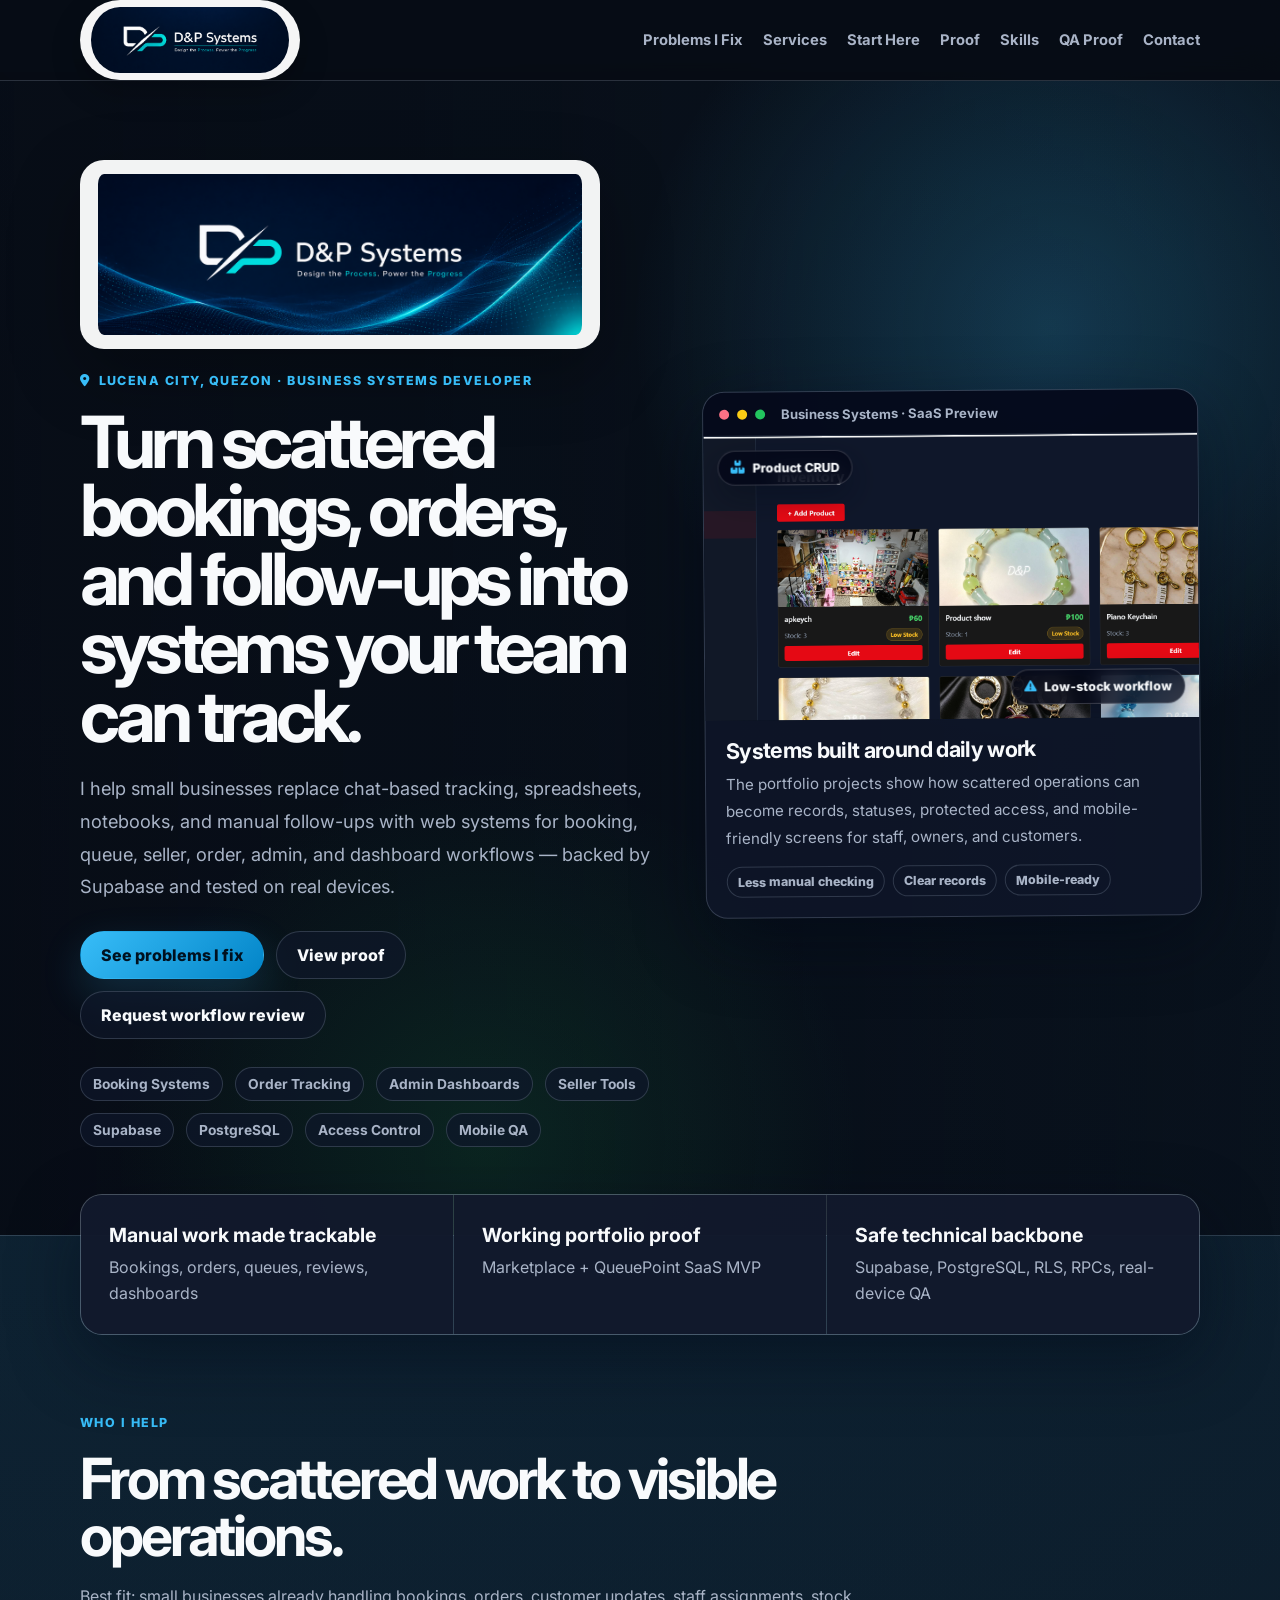
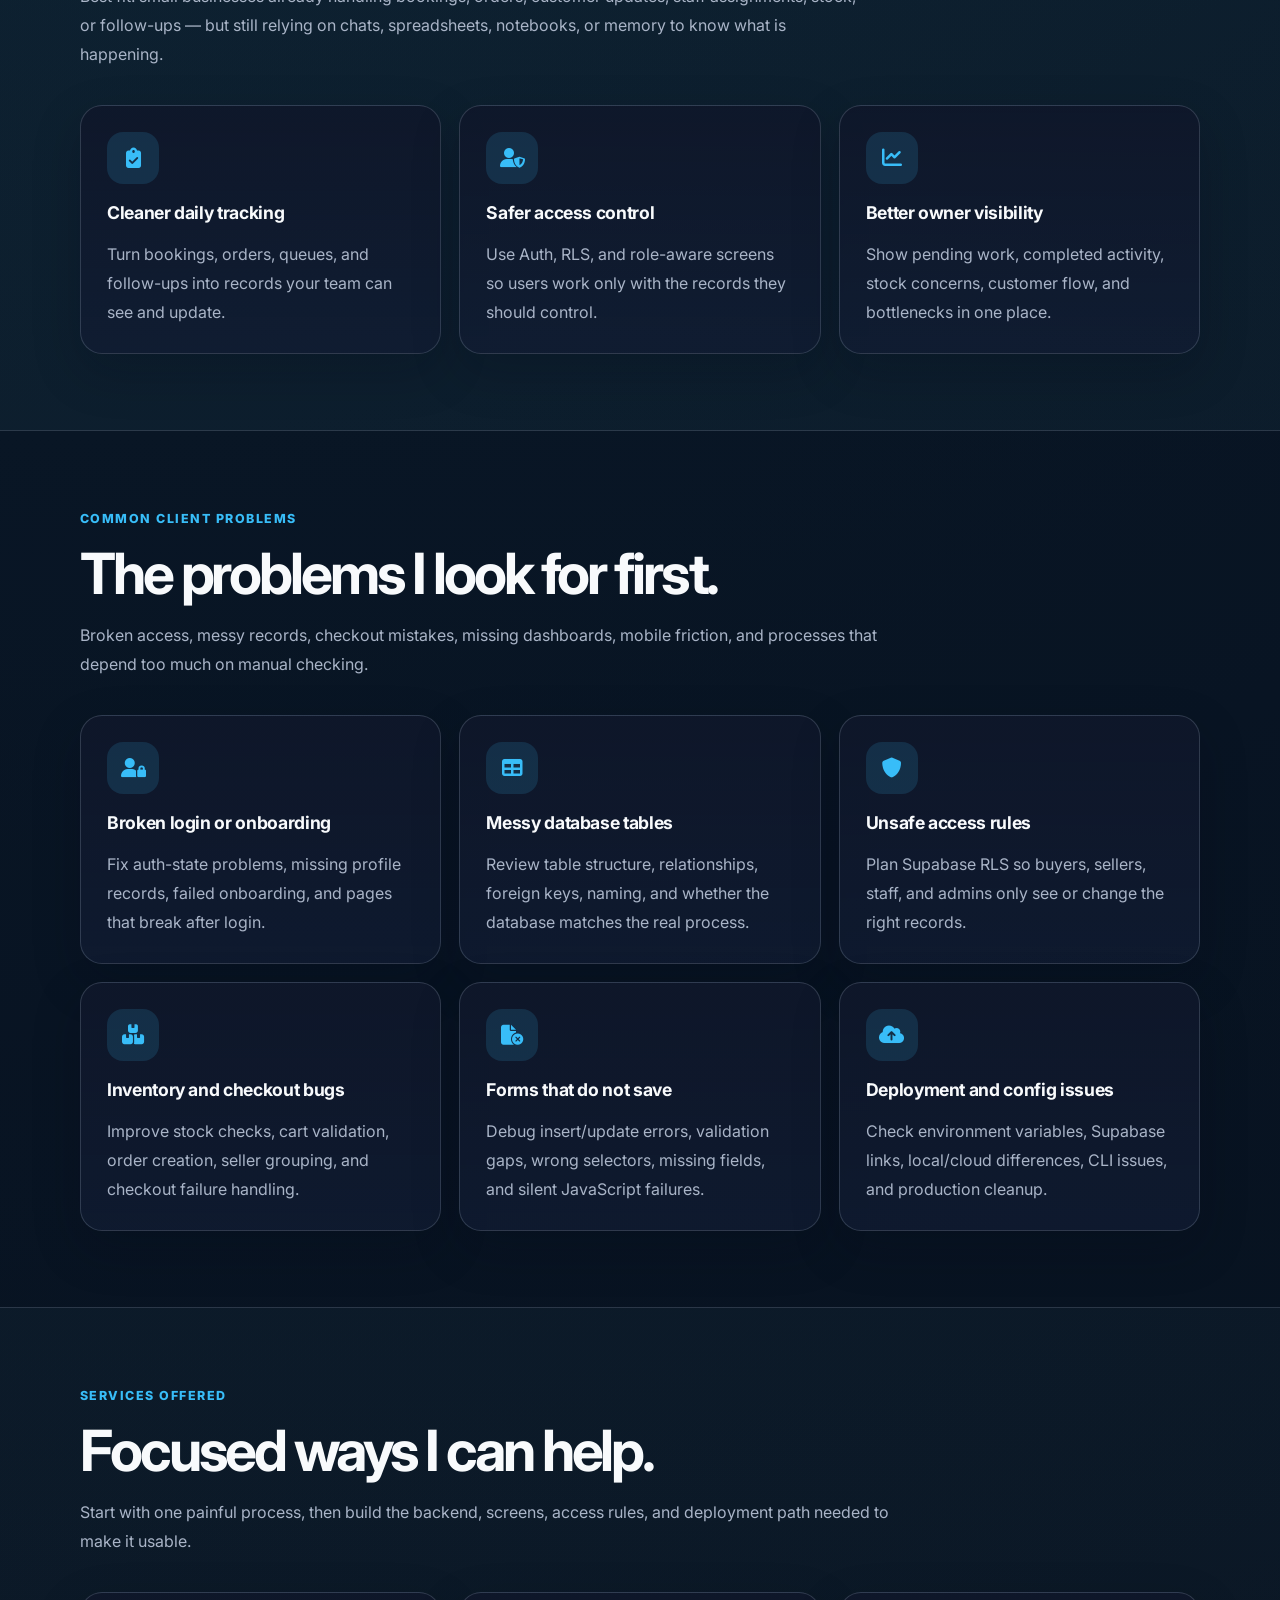
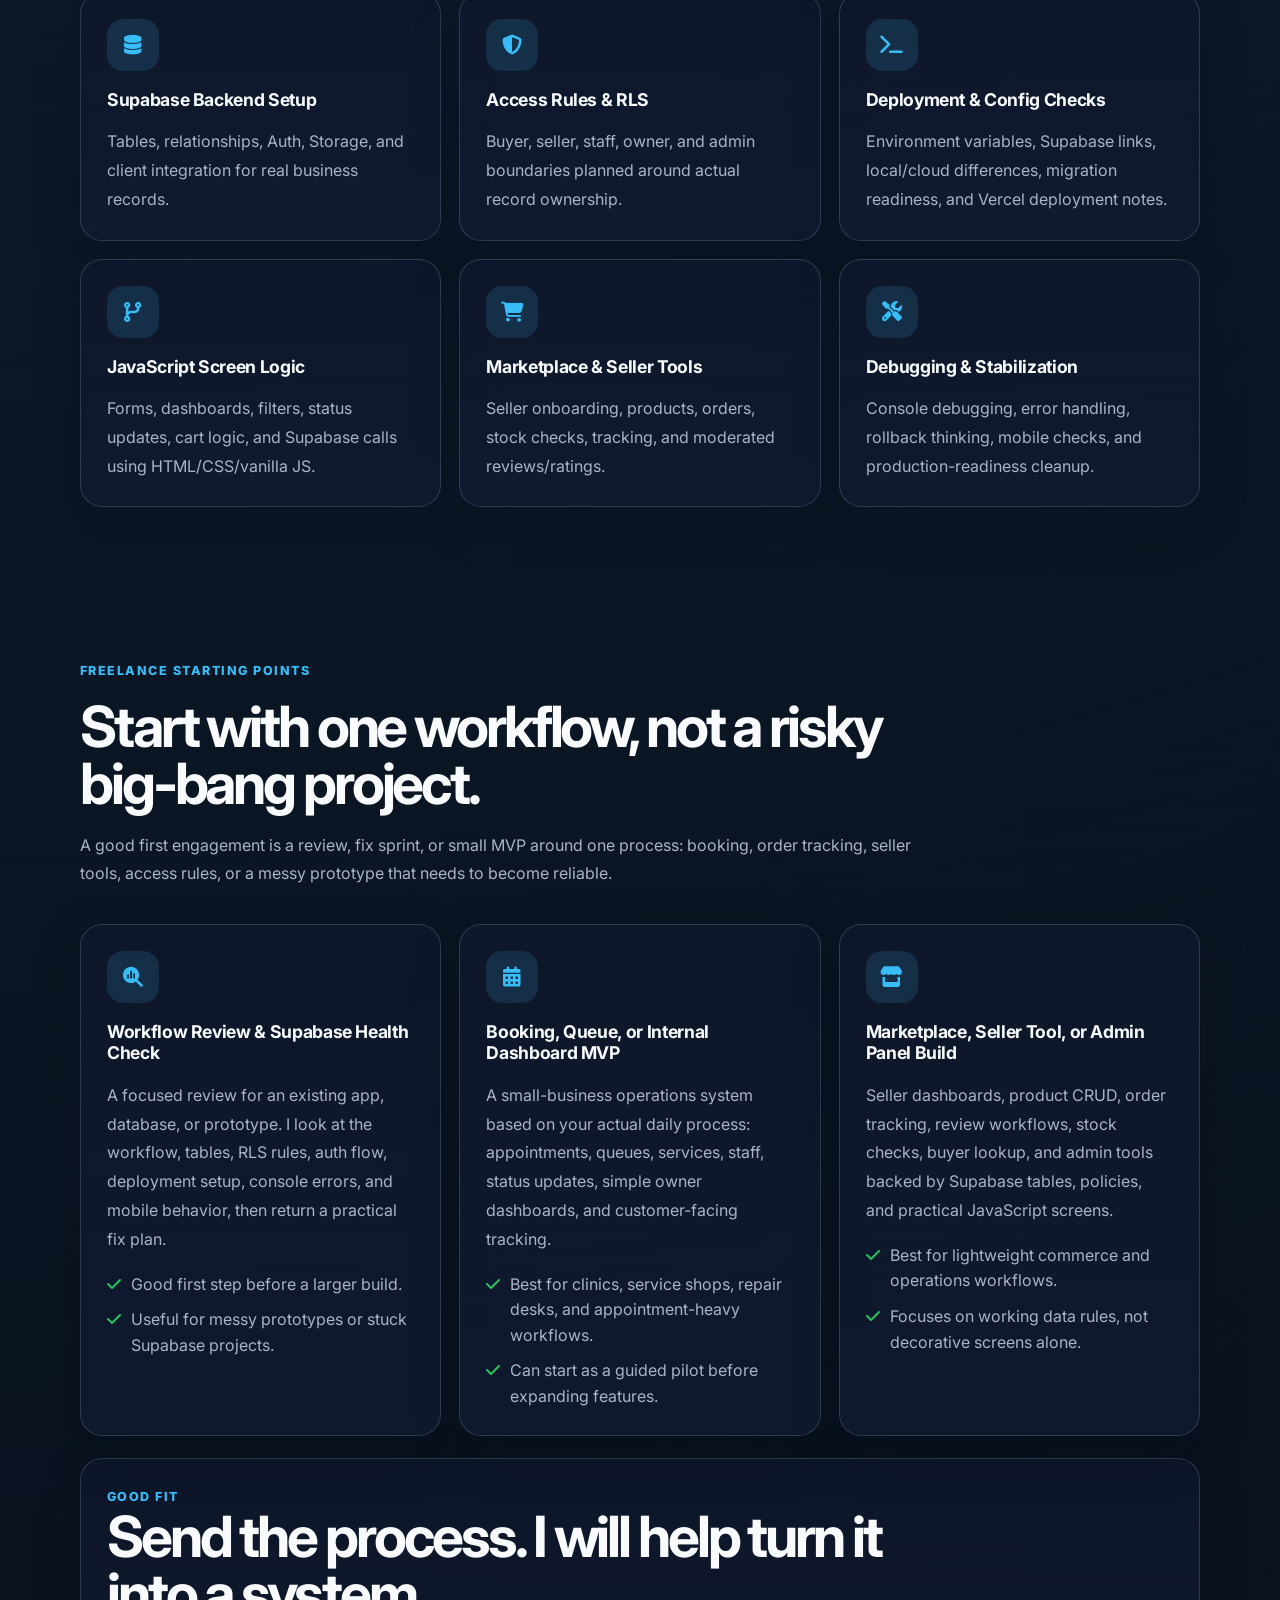
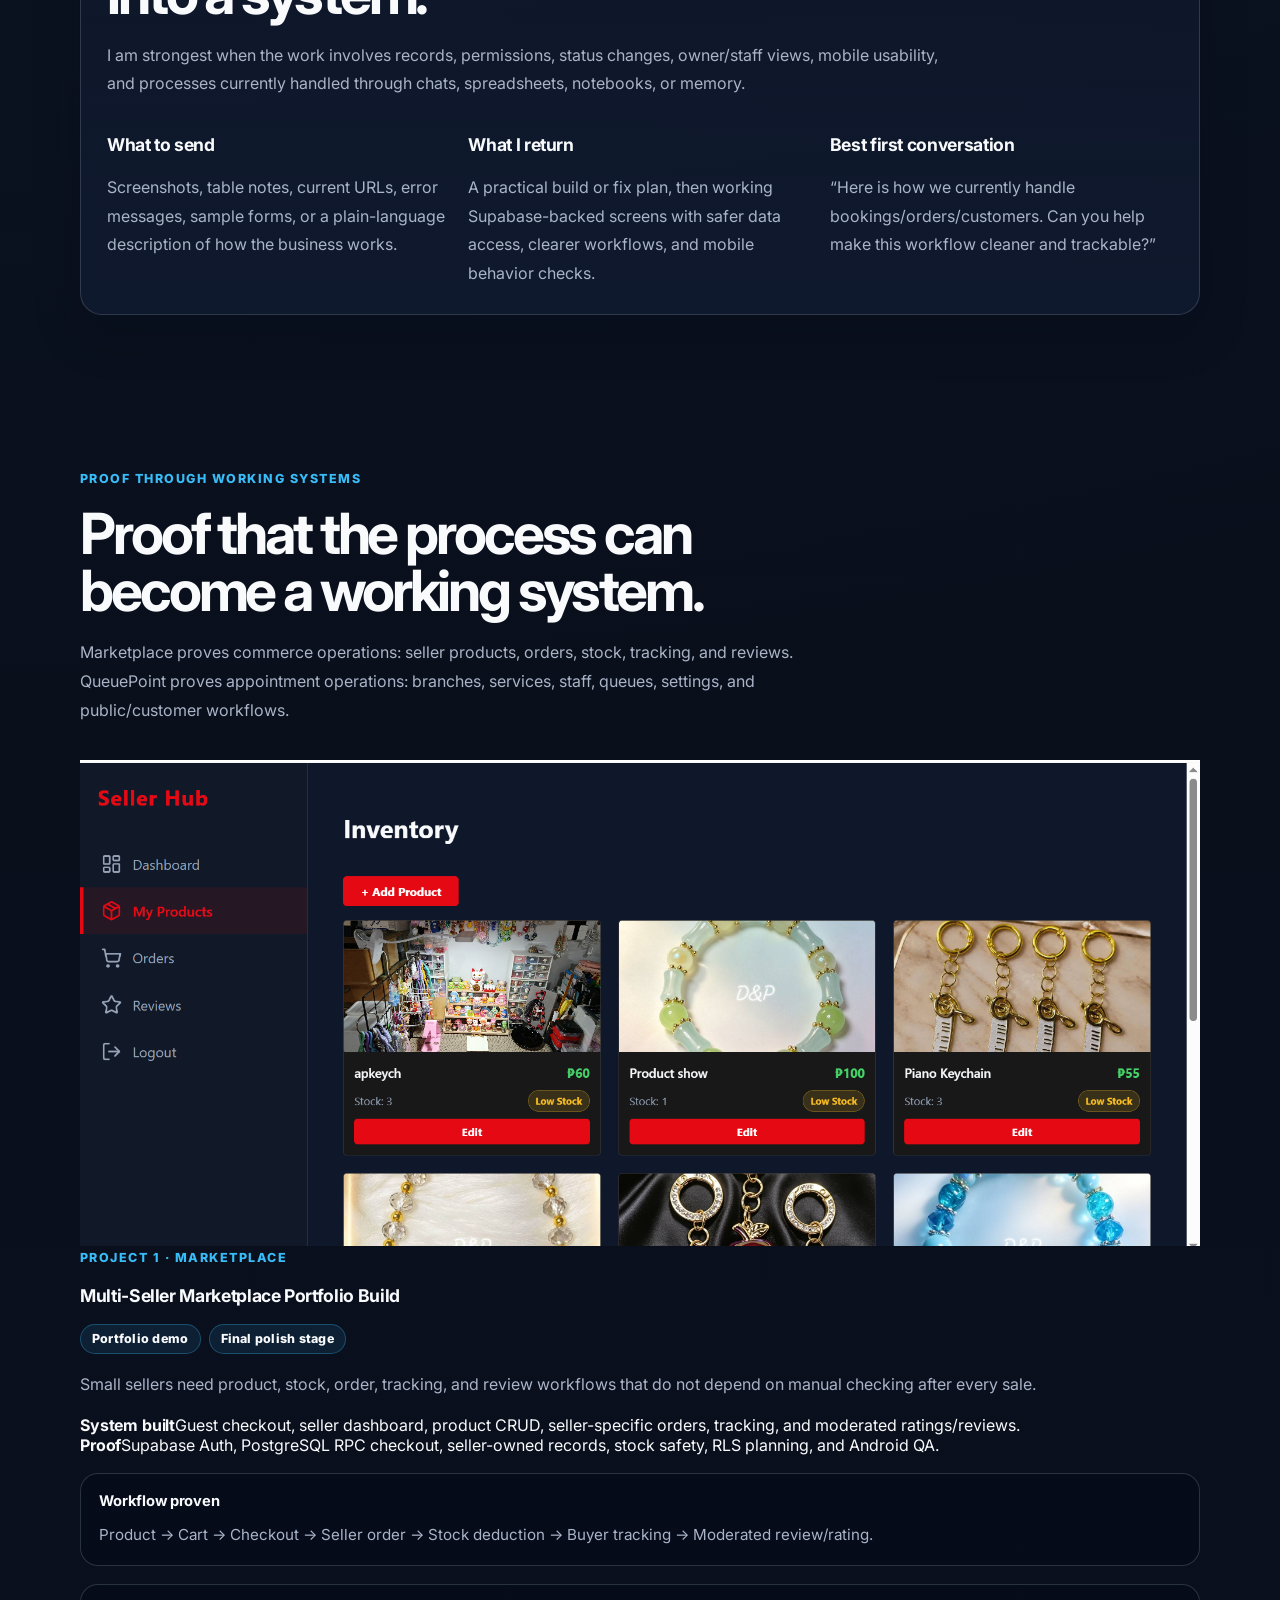
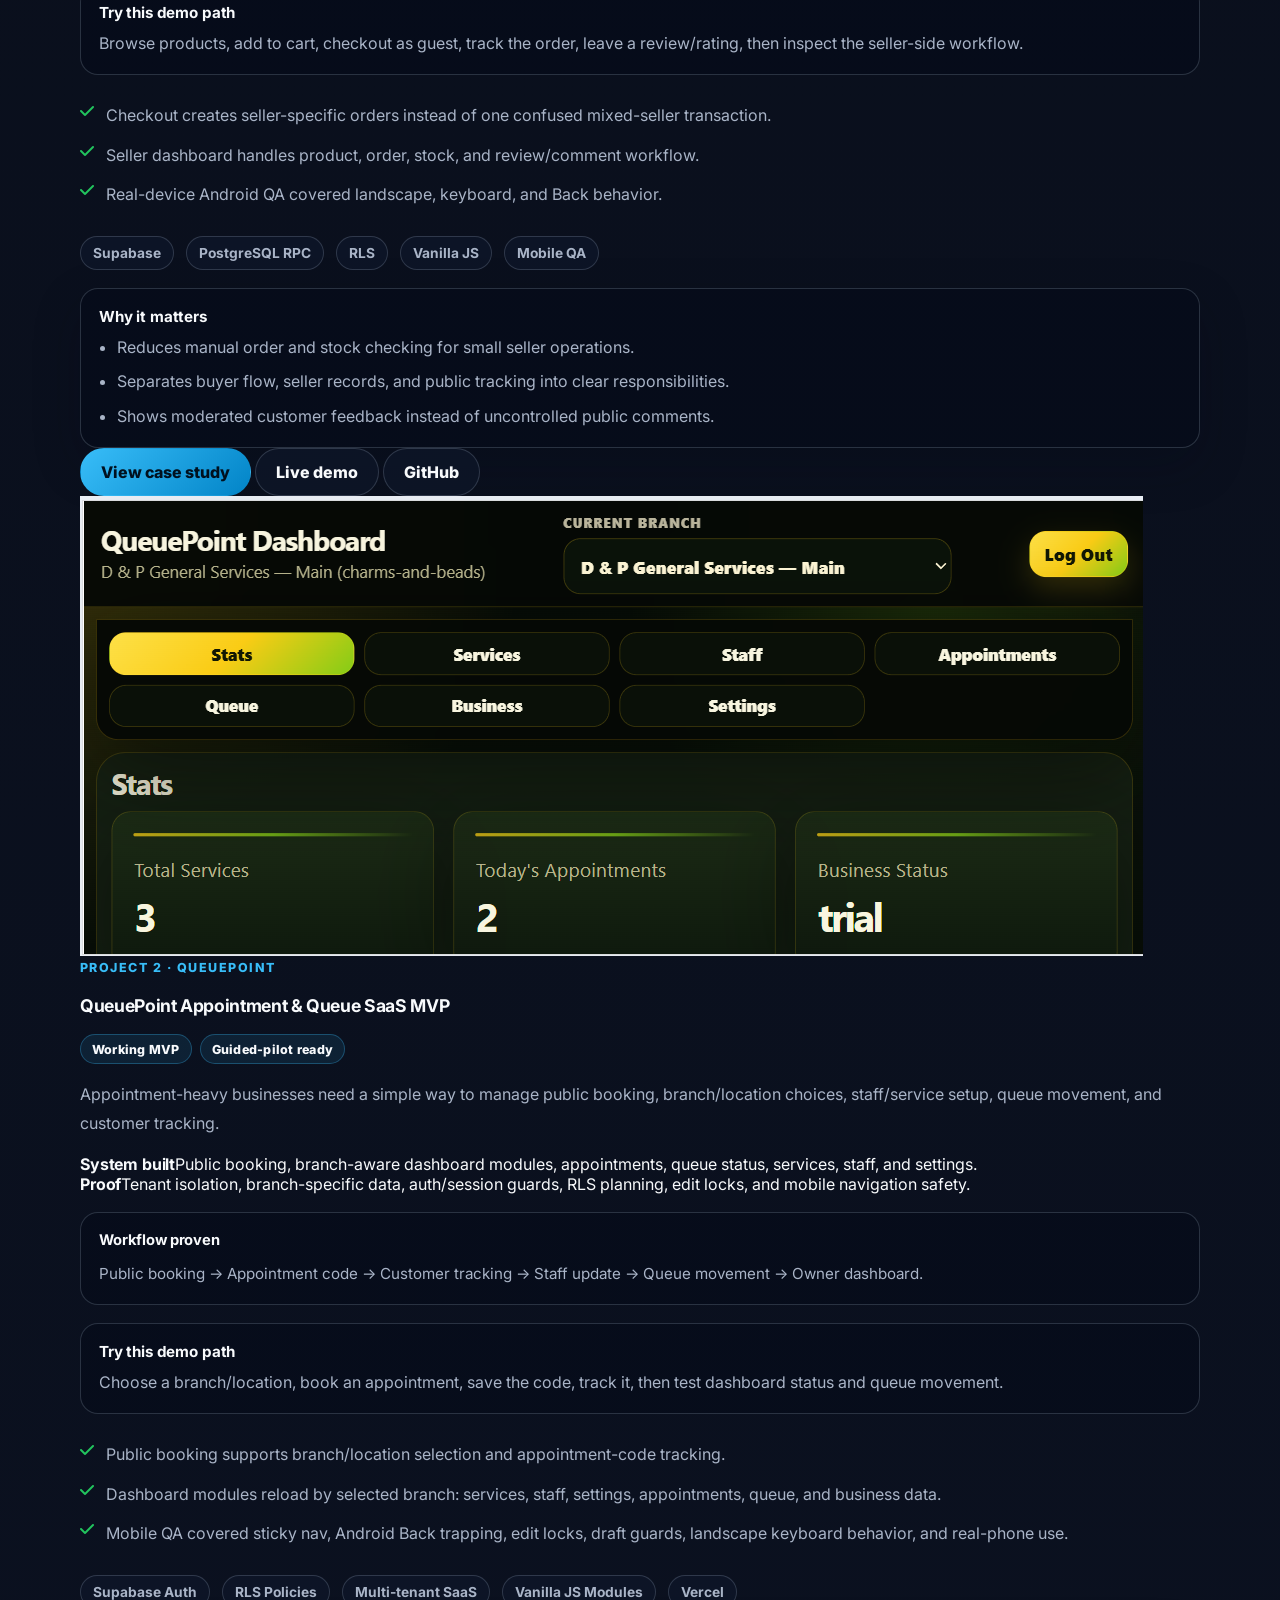
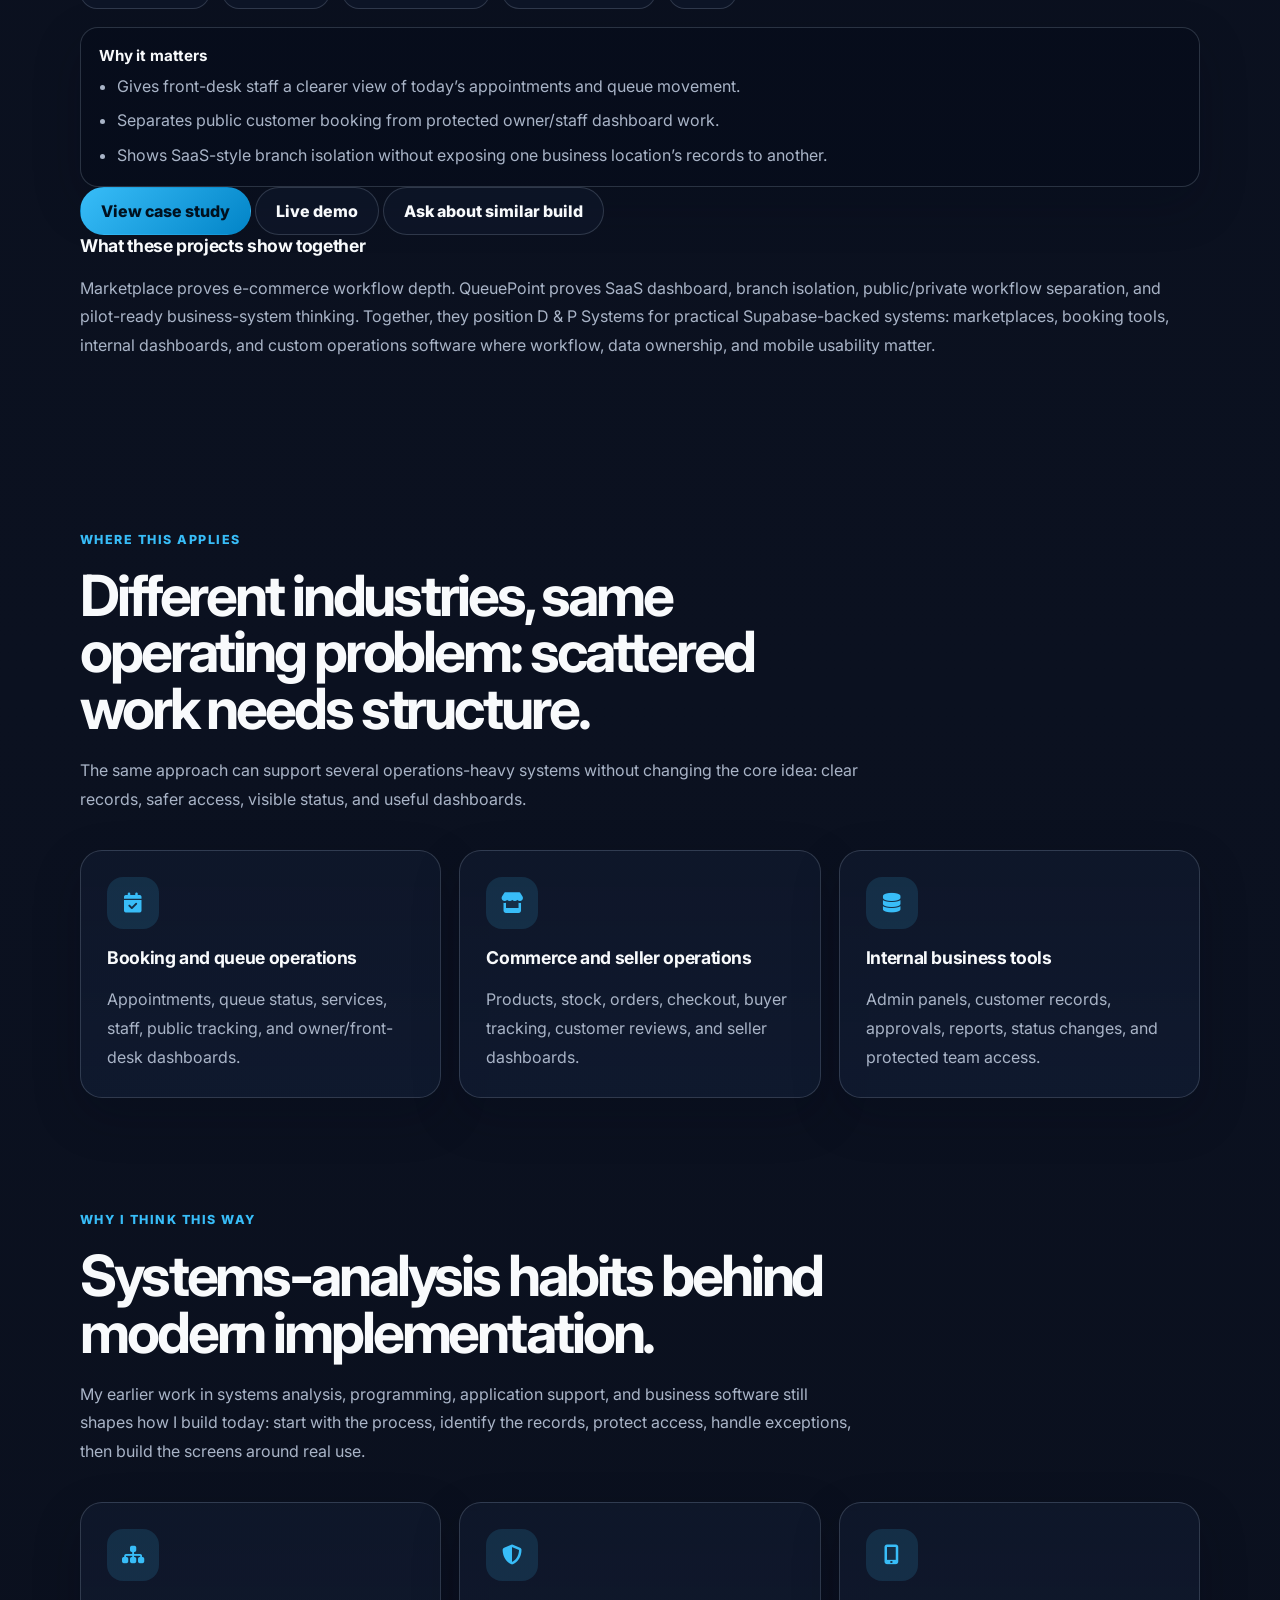
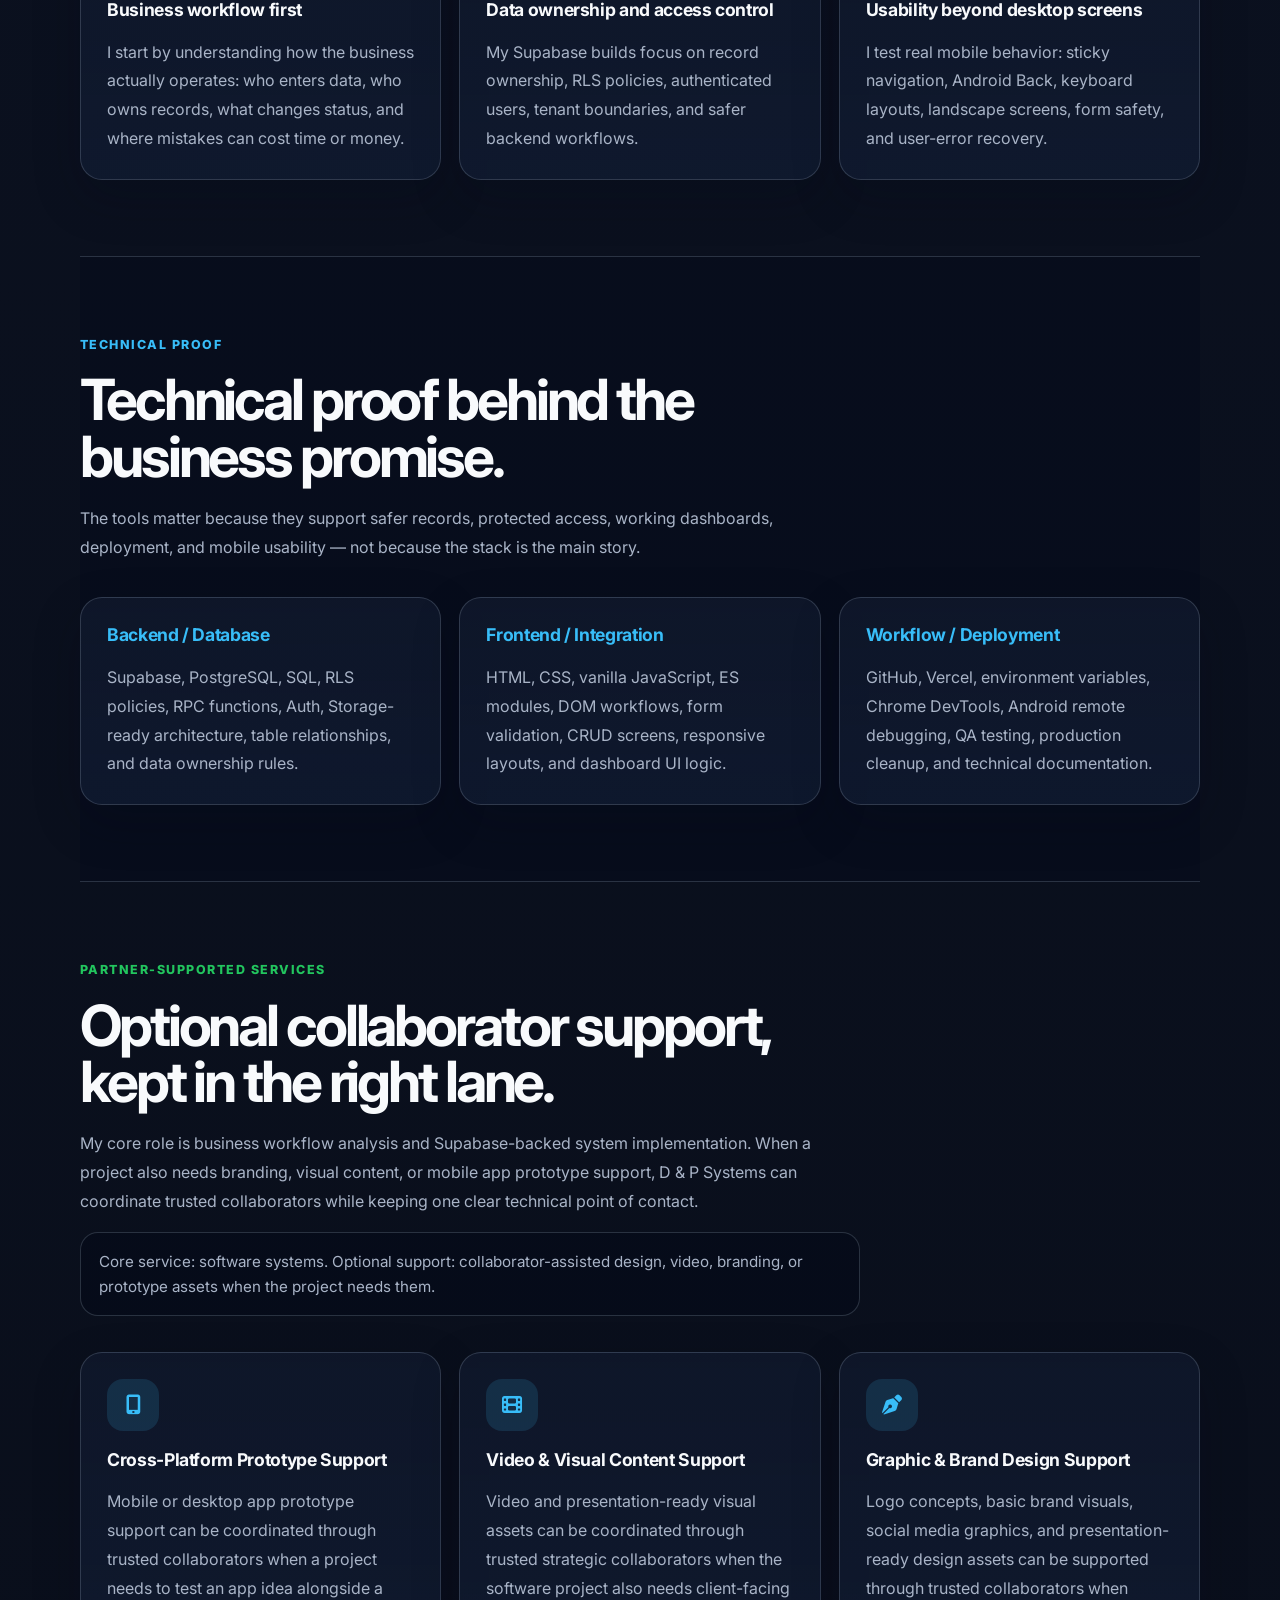
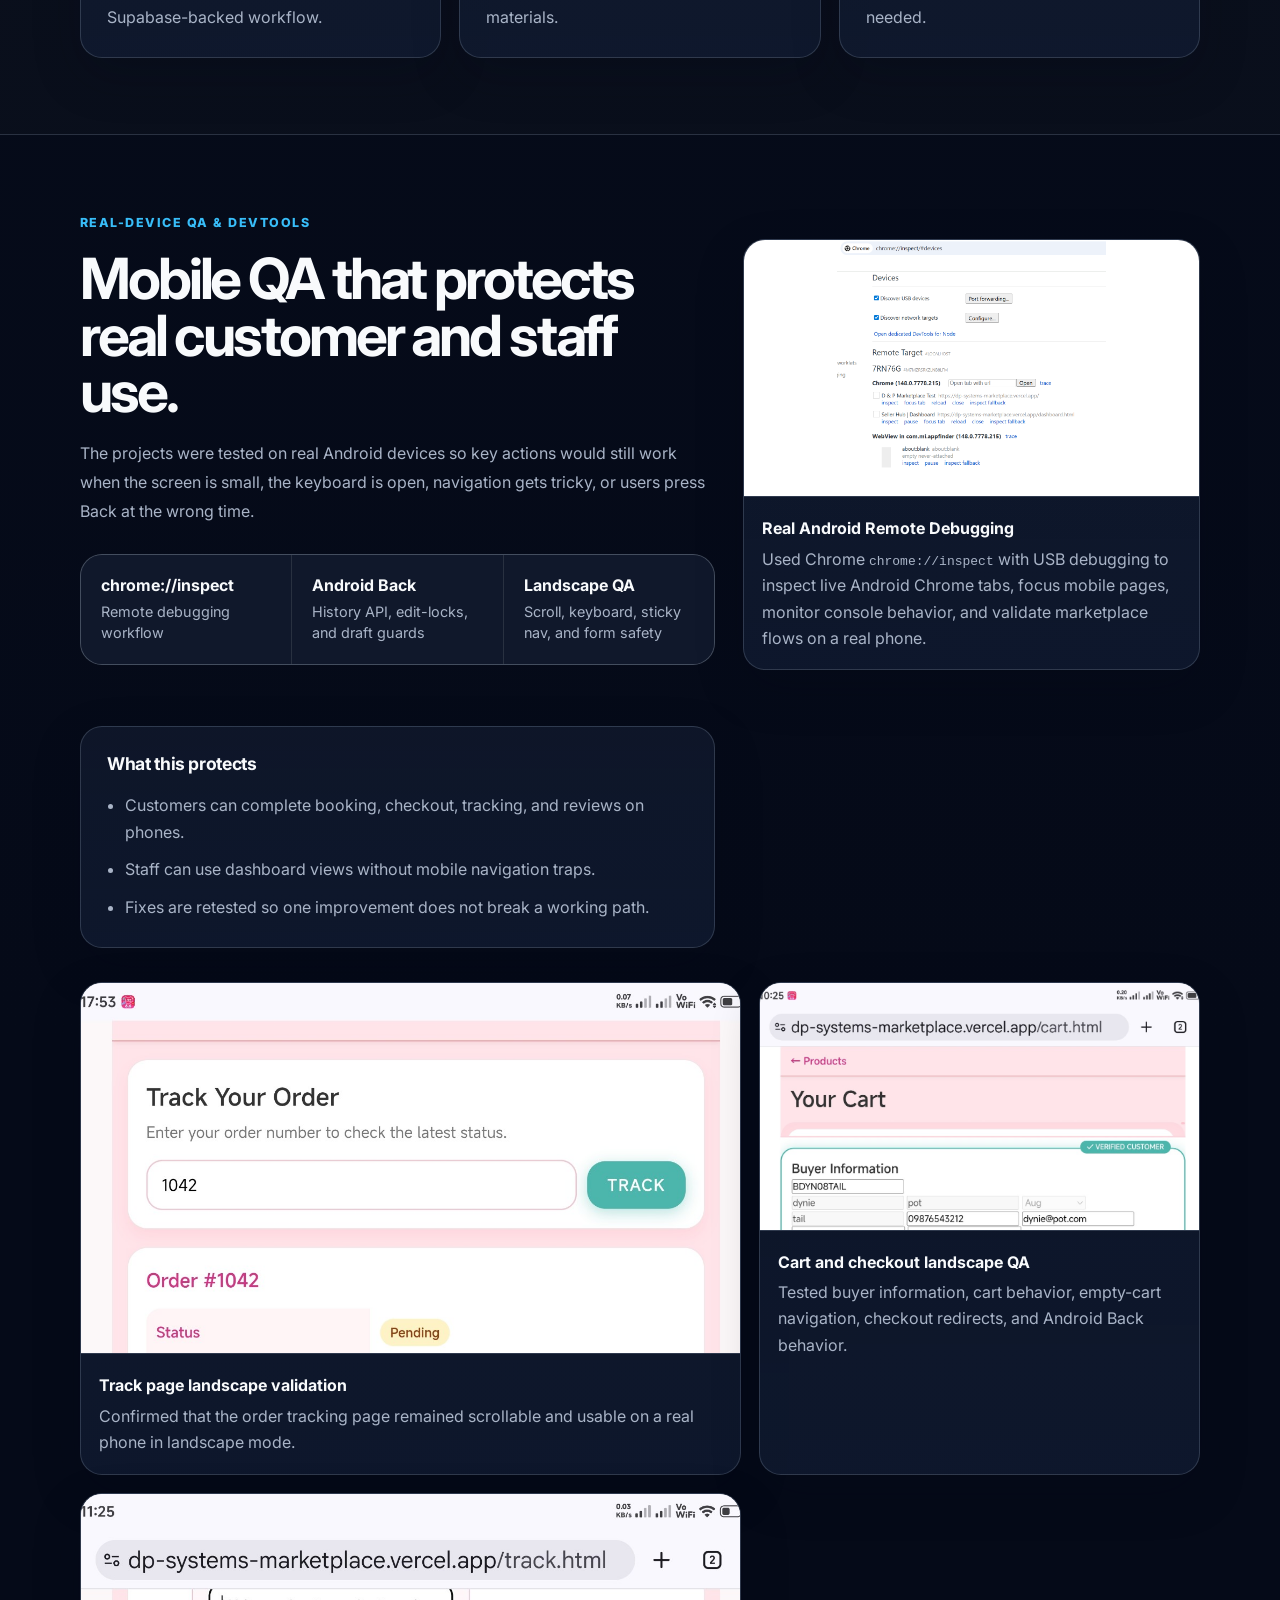
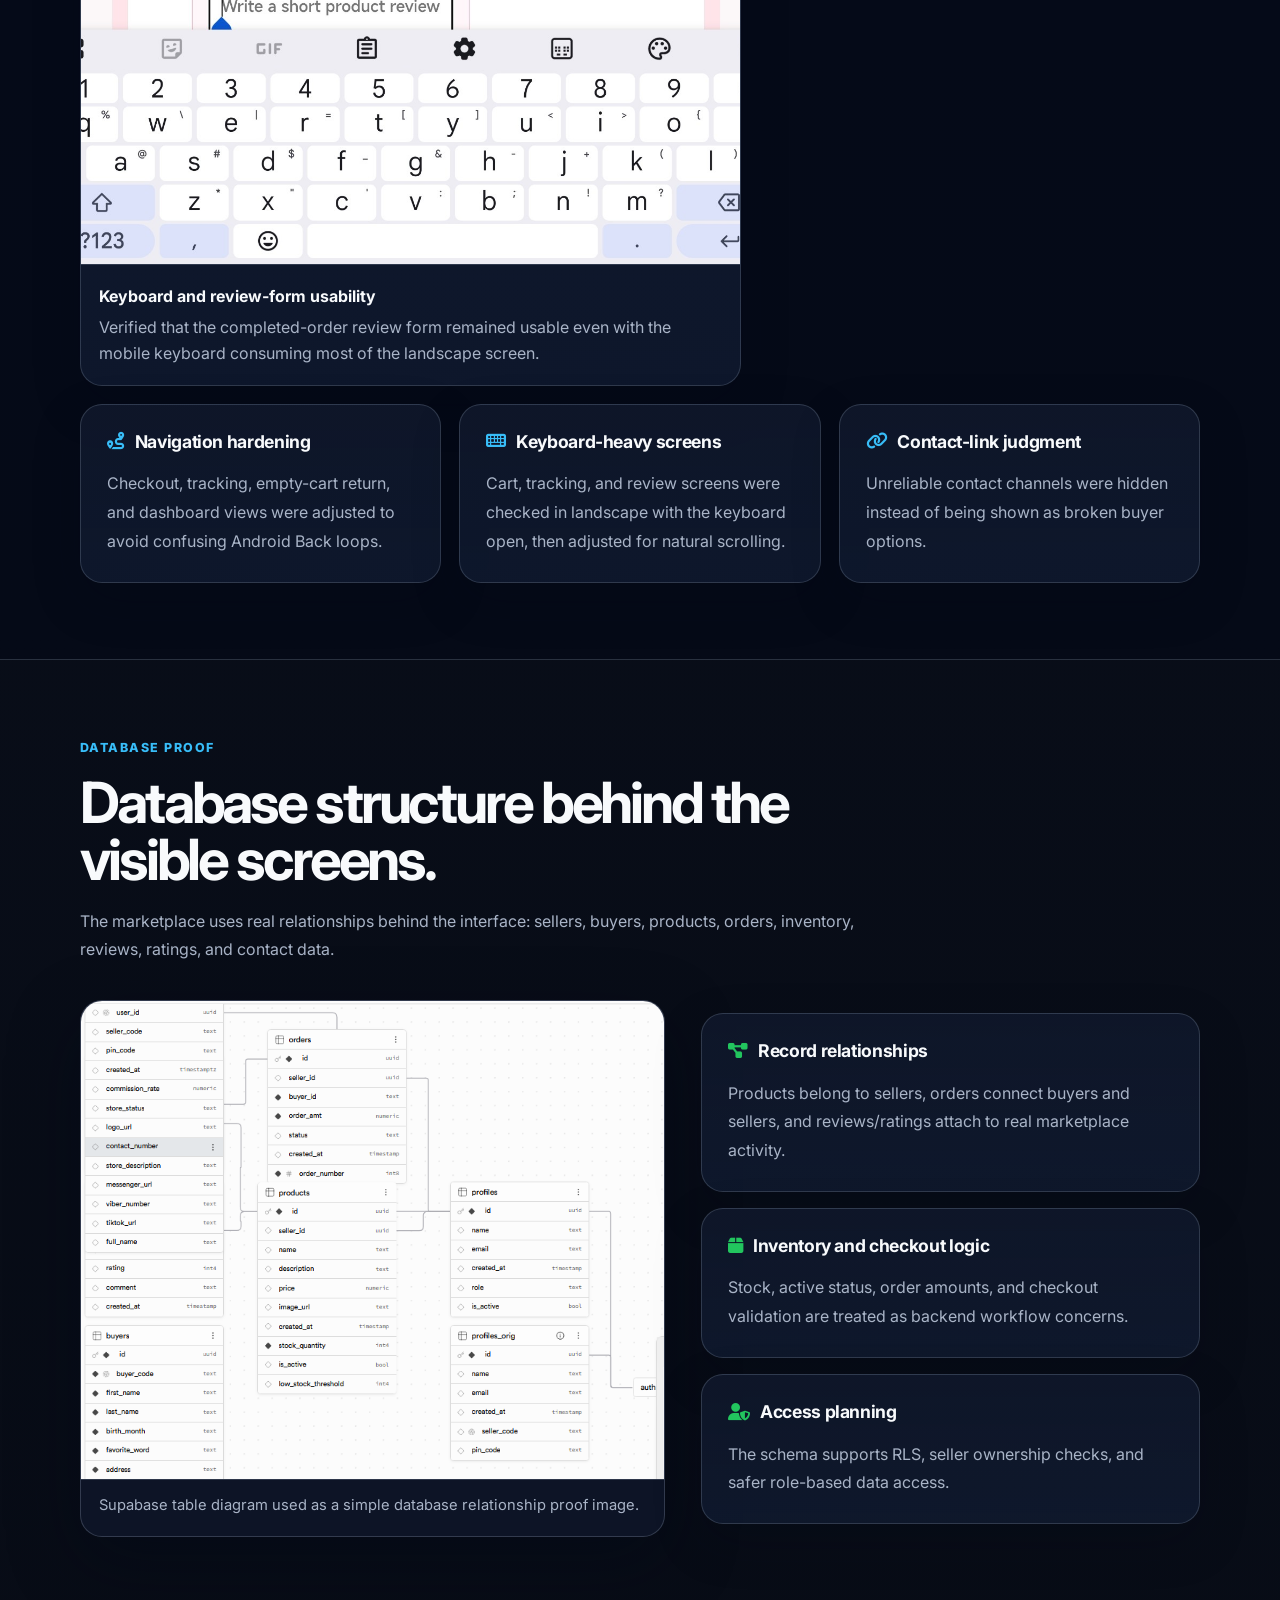
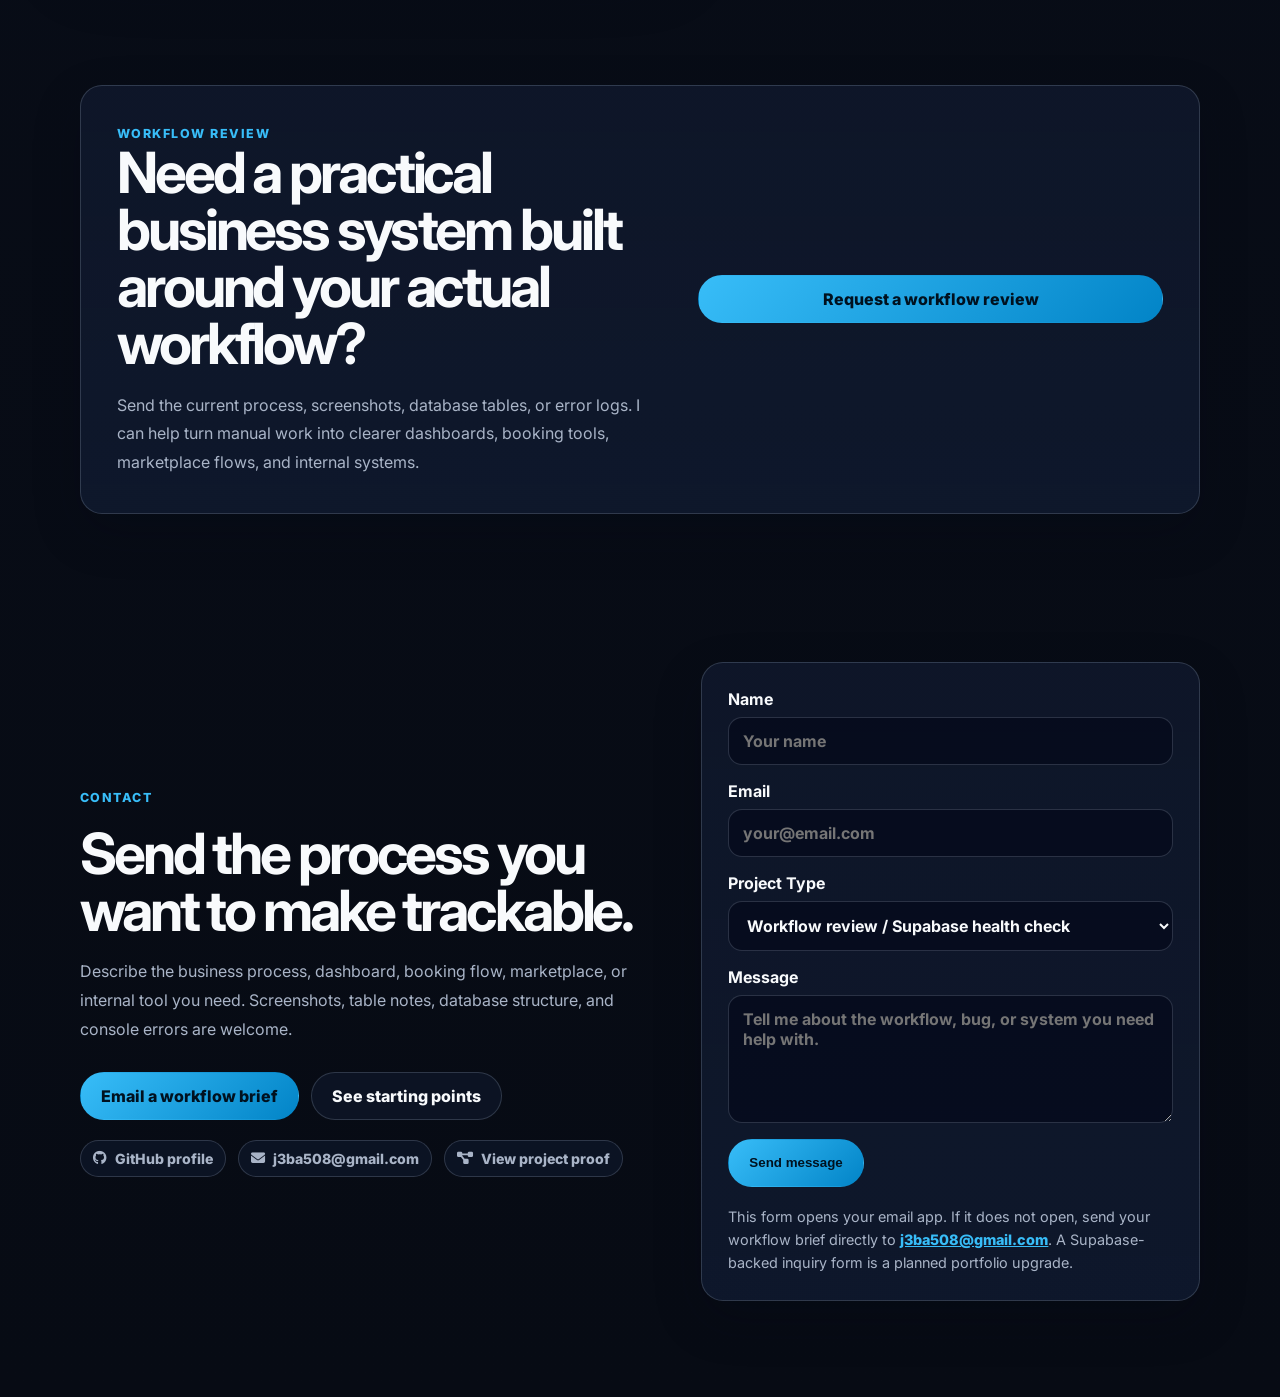
==== commit 526fd99e: "more consultancy focused version" ====
--- a/index.html
+++ b/index.html
@@ -1,37 +1,20 @@
-<!doctype html>
+<!DOCTYPE html>
+
 <html lang="en">
-  <head>
-    <meta charset="UTF-8" />
-    <meta name="viewport" content="width=device-width, initial-scale=1.0" />
-    <meta
-      name="description"
-      content="Portfolio of a business systems developer building modern Supabase-backed web apps for real workflows: marketplaces, appointment and queue SaaS dashboards, PostgreSQL, RLS, RPC workflows, Vercel deployment, and real-device mobile QA."
-    />
-    <title>D &amp; P Systems | Business Systems Developer Portfolio</title>
-
-    <link rel="preconnect" href="https://cdnjs.cloudflare.com" />
-    <link rel="preconnect" href="https://fonts.googleapis.com" />
-    <link rel="preconnect" href="https://fonts.gstatic.com" crossorigin />
-    <link
-      rel="stylesheet"
-      href="https://cdnjs.cloudflare.com/ajax/libs/font-awesome/6.5.1/css/all.min.css"
-    />
-    <link
-      href="https://fonts.googleapis.com/css2?family=Inter:wght@400;600;700;800&display=swap"
-      rel="stylesheet"
-    />
-    <link rel="stylesheet" href="css/portfolio.css?v=5" />
-    <link
-      rel="icon"
-      type="image/png"
-      href="img/branding/dp-systems-mark-square.png"
-    />
-    <link
-      rel="apple-touch-icon"
-      href="img/branding/dp-systems-mark-square.png"
-    />
-
-    <style>
+<head>
+<meta charset="utf-8"/>
+<meta content="width=device-width, initial-scale=1.0" name="viewport"/>
+<meta content="D &amp; P Systems portfolio: custom Supabase-backed business systems for small-business bookings, orders, dashboards, tracking, admin panels, PostgreSQL, RLS, RPC workflows, deployment, and real-device mobile QA." name="description"/>
+<title>D &amp; P Systems | Business Systems Developer Portfolio</title>
+<link href="https://cdnjs.cloudflare.com" rel="preconnect"/>
+<link href="https://fonts.googleapis.com" rel="preconnect"/>
+<link crossorigin="" href="https://fonts.gstatic.com" rel="preconnect"/>
+<link href="https://cdnjs.cloudflare.com/ajax/libs/font-awesome/6.5.1/css/all.min.css" rel="stylesheet"/>
+<link href="https://fonts.googleapis.com/css2?family=Inter:wght@400;600;700;800&amp;display=swap" rel="stylesheet"/>
+<link href="css/portfolio.css?v=7" rel="stylesheet"/>
+<link href="img/branding/dp-systems-javelin-app-icon.png" rel="icon" type="image/png"/>
+<link href="img/branding/dp-systems-javelin-app-icon.png" rel="apple-touch-icon"/>
+<style>
       .brand {
         display: inline-flex;
         align-items: center;
@@ -109,566 +92,334 @@
         }
       }
     </style>
-  </head>
-
-  <body>
-    <header class="site-header">
-      <nav class="nav container" aria-label="Main navigation">
-        <a class="brand" href="#home" aria-label="D &amp; P Systems home">
-          <img
-            class="brand-logo"
-            src="img/branding/dp-systems-logo-horizontal.png"
-            alt="D&amp;P Systems logo"
-          />
-        </a>
-        <div class="nav-links">
-          <a href="#background">Background</a>
-          <a href="#services">Services</a>
-          <a href="#offers">Freelance Offers</a>
-          <a href="#work">Featured Work</a>
-          <a href="#qa">Mobile QA</a>
-          <a href="#schema">Database Proof</a>
-          <a href="#fixes">Client Fixes</a>
-          <a href="#contact">Contact</a>
-        </div>
-      </nav>
-    </header>
-
-    <main id="home">
-      <section class="hero">
-        <div class="hero-bg"></div>
-        <div class="hero-grid container">
-          <div class="hero-copy">
-            <img
-              class="hero-brand-mark"
-              src="img/branding/dp-systems-logo-horizontal.png"
-              alt="D&amp;P Systems logo with Connect, Manage, Grow tagline"
-            />
-
-            <p class="eyebrow">
-              <i class="fa-solid fa-location-dot"></i> Lucena City, Quezon · Business Systems Developer
-            </p>
-            <h1>
-              I turn real business workflows into modern Supabase-backed systems.
-            </h1>
-            <p class="hero-text">
-              I build practical web applications for small-business operations:
-              booking and queue tools, seller dashboards, internal admin panels,
-              and lightweight SaaS prototypes. The work combines systems-analysis
-              instincts with Supabase Auth, PostgreSQL, RLS, RPC workflows,
-              Vercel deployment, and real-device mobile QA.
-            </p>
-
-            <div class="hero-actions">
-              <a class="btn primary" href="#work">View flagship projects</a>
-              <a class="btn secondary" href="queuepoint-case-study.html">
-                View QueuePoint MVP
-              </a>
-              <a class="btn secondary" href="marketplace-case-study.html">
-                View Marketplace case study
-              </a>
-            </div>
-
-            <div class="hero-badges" aria-label="Core proof points">
-              <span>Supabase Auth</span>
-              <span>PostgreSQL</span>
-              <span>RLS Policies</span>
-              <span>RPC Workflows</span>
-              <span>Vanilla JavaScript</span>
-              <span>Vercel Deployment</span>
-              <span>Mobile QA</span>
-            </div>
-          </div>
-
-          <aside
-            class="app-hero-card"
-            aria-label="Seller inventory dashboard preview"
-          >
-            <div class="browser-bar">
-              <span></span><span></span><span></span>
-              <strong>Business Systems · SaaS Preview</strong>
-            </div>
-            <div class="screenshot-wrap">
-              <img
-                src="img/product-crud-overlay.png"
-                alt="Seller Hub inventory dashboard showing product cards, stock counts, low-stock badges, and edit buttons"
-              />
-              <div class="screenshot-note top-note">
-                <i class="fa-solid fa-boxes-stacked"></i> Product CRUD
+</head>
+<body>
+<!-- Branding assets expected in img/branding/: dp-systems-javelin-logo-horizontal.png, dp-systems-javelin-banner.png, dp-systems-javelin-app-icon.png -->
+<header class="site-header">
+<nav aria-label="Main navigation" class="nav container">
+<a aria-label="D &amp; P Systems home" class="brand" href="#home">
+<img alt="D&amp;P Systems javelin logo" class="brand-logo" src="img/branding/dp-systems-javelin-logo-horizontal.png"/>
+</a>
+<div class="nav-links"><a href="#fixes">Problems I Fix</a><a href="#services">Services</a><a href="#offers">Start Here</a><a href="#work">Proof</a><a href="#skills">Skills</a><a href="#qa">QA Proof</a><a href="#contact">Contact</a></div>
+</nav>
+</header>
+<main id="home">
+<section class="hero">
+<div class="hero-bg"></div>
+<div class="hero-grid container">
+<div class="hero-copy">
+<img alt="D&amp;P Systems javelin banner with Design • Build • Optimize tagline" class="hero-brand-mark" src="img/branding/dp-systems-javelin-banner.png"/>
+<p class="eyebrow">
+<i class="fa-solid fa-location-dot"></i> Lucena City, Quezon · Business Systems Developer
+            </p>
+<h1>Turn scattered bookings, orders, and follow-ups into systems your team can track.</h1>
+<p class="hero-text">I help small businesses replace chat-based tracking, spreadsheets, notebooks, and manual follow-ups with web systems for booking, queue, seller, order, admin, and dashboard workflows — backed by Supabase and tested on real devices.</p>
+<div class="hero-actions"><a class="btn primary" href="#fixes">See problems I fix</a><a class="btn secondary" href="#work">View proof</a><a class="btn secondary" href="#contact">Request workflow review</a></div>
+<div aria-label="Core proof points" class="hero-badges"><span>Booking Systems</span><span>Order Tracking</span><span>Admin Dashboards</span><span>Seller Tools</span><span>Supabase</span><span>PostgreSQL</span><span>Access Control</span><span>Mobile QA</span></div>
+</div>
+<aside aria-label="Seller inventory dashboard preview" class="app-hero-card">
+<div class="browser-bar">
+<span></span><span></span><span></span>
+<strong>Business Systems · SaaS Preview</strong>
+</div>
+<div class="screenshot-wrap">
+<img alt="Seller Hub inventory dashboard showing product cards, stock counts, low-stock badges, and edit buttons" src="img/product-crud-overlay.png"/>
+<div class="screenshot-note top-note">
+<i class="fa-solid fa-boxes-stacked"></i> Product CRUD
               </div>
-              <div class="screenshot-note bottom-note">
-                <i class="fa-solid fa-triangle-exclamation"></i> Low-stock
+<div class="screenshot-note bottom-note">
+<i class="fa-solid fa-triangle-exclamation"></i> Low-stock
                 workflow
               </div>
-            </div>
-            <div class="schema-caption">
-              <h2>Workflow dashboards, not just screens</h2>
-              <p>
-                Marketplace and QueuePoint show practical business-system logic:
-                seller operations, appointment queues, branch isolation, edit-lock
-                safety, and Supabase-backed records built with HTML, CSS, and
-                vanilla JavaScript.
-              </p>
-              <div class="caption-tags">
-                <span>Workflow logic</span>
-                <span>Supabase data</span>
-                <span>Mobile QA</span>
-              </div>
-            </div>
-          </aside>
-        </div>
-      </section>
-
-      <section class="trust-strip container" aria-label="Portfolio proof">
-        <div>
-          <strong>2 flagship builds</strong>
-          <span>Marketplace + QueuePoint SaaS MVP</span>
-        </div>
-        <div>
-          <strong>Supabase architecture</strong>
-          <span>Auth, RLS, RPCs, PostgreSQL, tenant isolation</span>
-        </div>
-        <div>
-          <strong>Mobile-tested workflows</strong>
-          <span>Android Back, keyboard, landscape, real-device QA</span>
-        </div>
-      </section>
-
-      <section id="background" class="section legacy-section container">
-        <div class="section-heading">
-          <p class="eyebrow">Systems experience + modern implementation</p>
-          <h2>Systems-analysis instincts, rebuilt on today’s web stack.</h2>
-          <p>
-            My earlier work in systems analysis, programming, application support,
-            and business software workflows still shapes how I build today. I
-            think in terms of users, records, permissions, status changes, edge
-            cases, reports, and operational flow — then implement those workflows
-            with Supabase, PostgreSQL, RLS, JavaScript, GitHub, Vercel, and
-            real-device testing.
-          </p>
-        </div>
-
-        <div class="bridge-grid">
-          <article class="bridge-card">
-            <div class="icon"><i class="fa-solid fa-sitemap"></i></div>
-            <h3>Business workflow first</h3>
-            <p>
-              I start by understanding how the business actually operates: who
-              enters data, who owns records, what changes status, and where
-              mistakes can cost time or money.
-            </p>
-          </article>
-
-          <article class="bridge-card">
-            <div class="icon"><i class="fa-solid fa-shield-halved"></i></div>
-            <h3>Data ownership and access control</h3>
-            <p>
-              My Supabase builds focus on record ownership, RLS policies,
-              authenticated users, tenant boundaries, and safer backend workflows.
-            </p>
-          </article>
-
-          <article class="bridge-card">
-            <div class="icon"><i class="fa-solid fa-mobile-screen-button"></i></div>
-            <h3>Usability beyond desktop screens</h3>
-            <p>
-              I test real mobile behavior: sticky navigation, Android Back,
-              keyboard layouts, landscape screens, form safety, and user-error
-              recovery.
-            </p>
-          </article>
-        </div>
-      </section>
-
-      <section id="services" class="section container">
-        <div class="section-heading">
-          <p class="eyebrow">Services Offered</p>
-          <h2>Backend, database, and workflow implementation for practical web apps</h2>
-          <p>
-            Best fit for small businesses and early-stage systems that need more
-            than a static website: real records, protected access, status flows,
-            dashboards, deployment, and mobile-tested usability without the
-            overhead of heavy frontend frameworks.
-          </p>
-        </div>
-
-        <div class="cards six-grid">
-          <article class="card">
-            <div class="icon"><i class="fa-solid fa-database"></i></div>
-            <h3>Supabase Backend Setup</h3>
-            <p>
-              Project setup, table design, relationships, storage buckets, auth
-              flows, and clean client-side integration.
-            </p>
-          </article>
-
-          <article class="card">
-            <div class="icon"><i class="fa-solid fa-shield-halved"></i></div>
-            <h3>RLS & Access Control</h3>
-            <p>
-              Row-level security planning for buyers, sellers, admins, private
-              records, and role-based workflows.
-            </p>
-          </article>
-
-          <article class="card">
-            <div class="icon"><i class="fa-solid fa-terminal"></i></div>
-            <h3>Supabase CLI & DevOps</h3>
-            <p>
-              Local/cloud workflow checks, migration readiness, environment
-              variables, deployment notes, and troubleshooting.
-            </p>
-          </article>
-
-          <article class="card">
-            <div class="icon"><i class="fa-solid fa-code-branch"></i></div>
-            <h3>Vanilla JS Integration</h3>
-            <p>
-              API calls, auth state, cart logic, dashboards, form validation,
-              and DOM-based UI updates without packaged frameworks.
-            </p>
-          </article>
-
-          <article class="card">
-            <div class="icon"><i class="fa-solid fa-cart-shopping"></i></div>
-            <h3>Marketplace Workflows</h3>
-            <p>
-              Seller onboarding, product CRUD, order tracking, stock checks, and
-              buyer-side checkout logic.
-            </p>
-          </article>
-
-          <article class="card">
-            <div class="icon">
-              <i class="fa-solid fa-screwdriver-wrench"></i>
-            </div>
-            <h3>Debugging & Hardening</h3>
-            <p>
-              Console-based debugging, stable error handling, rollback planning,
-              and production-readiness cleanup.
-            </p>
-          </article>
-        </div>
-      </section>
-      <section id="offers" class="section container">
-        <div class="section-heading">
-          <p class="eyebrow">Freelance Starting Points</p>
-          <h2>Clear ways to start without a risky big-bang project.</h2>
-          <p>
-            The easiest way to work with me is to begin with a focused business
-            workflow: a booking flow, seller dashboard, Supabase backend, RLS
-            policy review, or a broken prototype that needs to become stable
-            enough for real users.
-          </p>
-        </div>
-
-        <div class="cards three-grid">
-          <article class="card">
-            <div class="icon"><i class="fa-solid fa-magnifying-glass-chart"></i></div>
-            <h3>Workflow Review &amp; Supabase Health Check</h3>
-            <p>
+</div>
+<div class="schema-caption">
+<h2>Systems built around daily work</h2>
+<p>The portfolio projects show how scattered operations can become records, statuses, protected access, and mobile-friendly screens for staff, owners, and customers.</p>
+<div class="caption-tags"><span>Less manual checking</span><span>Clear records</span><span>Mobile-ready</span></div>
+</div>
+</aside>
+</div>
+</section>
+<section aria-label="Portfolio proof" class="trust-strip container">
+<div><strong>Manual work made trackable</strong><span>Bookings, orders, queues, reviews, dashboards</span></div>
+<div><strong>Working portfolio proof</strong><span>Marketplace + QueuePoint SaaS MVP</span></div>
+<div><strong>Safe technical backbone</strong><span>Supabase, PostgreSQL, RLS, RPCs, real-device QA</span></div>
+</section><section class="section container outcome-section" id="outcomes">
+<div class="section-heading">
+<p class="eyebrow">Who I Help</p>
+<h2>From scattered work to visible operations.</h2>
+<p>Best fit: small businesses already handling bookings, orders, customer updates, staff assignments, stock, or follow-ups — but still relying on chats, spreadsheets, notebooks, or memory to know what is happening.</p>
+</div>
+<div class="cards three-grid outcome-grid">
+<article class="card">
+<div class="icon"><i class="fa-solid fa-clipboard-check"></i></div>
+<h3>Cleaner daily tracking</h3>
+<p>Turn bookings, orders, queues, and follow-ups into records your team can see and update.</p>
+</article>
+<article class="card">
+<div class="icon"><i class="fa-solid fa-user-shield"></i></div>
+<h3>Safer access control</h3>
+<p>Use Auth, RLS, and role-aware screens so users work only with the records they should control.</p>
+</article>
+<article class="card">
+<div class="icon"><i class="fa-solid fa-chart-line"></i></div>
+<h3>Better owner visibility</h3>
+<p>Show pending work, completed activity, stock concerns, customer flow, and bottlenecks in one place.</p>
+</article>
+</div>
+</section><section class="section fixes-section" id="fixes">
+<div class="container">
+<div class="section-heading">
+<p class="eyebrow">Common Client Problems</p>
+<h2>The problems I look for first.</h2>
+<p>Broken access, messy records, checkout mistakes, missing dashboards, mobile friction, and processes that depend too much on manual checking.</p>
+</div>
+<div class="fixes-grid">
+<article class="fix-card">
+<div class="icon"><i class="fa-solid fa-user-lock"></i></div>
+<h3>Broken login or onboarding</h3>
+<p>Fix auth-state problems, missing profile records, failed onboarding, and pages that break after login.</p>
+</article>
+<article class="fix-card">
+<div class="icon"><i class="fa-solid fa-table"></i></div>
+<h3>Messy database tables</h3>
+<p>Review table structure, relationships, foreign keys, naming, and whether the database matches the real process.</p>
+</article>
+<article class="fix-card">
+<div class="icon"><i class="fa-solid fa-shield"></i></div>
+<h3>Unsafe access rules</h3>
+<p>Plan Supabase RLS so buyers, sellers, staff, and admins only see or change the right records.</p>
+</article>
+<article class="fix-card">
+<div class="icon"><i class="fa-solid fa-boxes-stacked"></i></div>
+<h3>Inventory and checkout bugs</h3>
+<p>Improve stock checks, cart validation, order creation, seller grouping, and checkout failure handling.</p>
+</article>
+<article class="fix-card">
+<div class="icon">
+<i class="fa-solid fa-file-circle-xmark"></i>
+</div>
+<h3>Forms that do not save</h3>
+<p>Debug insert/update errors, validation gaps, wrong selectors, missing fields, and silent JavaScript failures.</p>
+</article>
+<article class="fix-card">
+<div class="icon"><i class="fa-solid fa-cloud-arrow-up"></i></div>
+<h3>Deployment and config issues</h3>
+<p>Check environment variables, Supabase links, local/cloud differences, CLI issues, and production cleanup.</p>
+</article>
+</div>
+</div>
+</section><section class="section container" id="services">
+<div class="section-heading">
+<p class="eyebrow">Services Offered</p>
+<h2>Focused ways I can help.</h2>
+<p>Start with one painful process, then build the backend, screens, access rules, and deployment path needed to make it usable.</p>
+</div>
+<div class="cards six-grid">
+<article class="card">
+<div class="icon"><i class="fa-solid fa-database"></i></div>
+<h3>Supabase Backend Setup</h3>
+<p>Tables, relationships, Auth, Storage, and client integration for real business records.</p>
+</article>
+<article class="card">
+<div class="icon"><i class="fa-solid fa-shield-halved"></i></div>
+<h3>Access Rules &amp; RLS</h3>
+<p>Buyer, seller, staff, owner, and admin boundaries planned around actual record ownership.</p>
+</article>
+<article class="card">
+<div class="icon"><i class="fa-solid fa-terminal"></i></div>
+<h3>Deployment &amp; Config Checks</h3>
+<p>Environment variables, Supabase links, local/cloud differences, migration readiness, and Vercel deployment notes.</p>
+</article>
+<article class="card">
+<div class="icon"><i class="fa-solid fa-code-branch"></i></div>
+<h3>JavaScript Screen Logic</h3>
+<p>Forms, dashboards, filters, status updates, cart logic, and Supabase calls using HTML/CSS/vanilla JS.</p>
+</article>
+<article class="card">
+<div class="icon"><i class="fa-solid fa-cart-shopping"></i></div>
+<h3>Marketplace &amp; Seller Tools</h3>
+<p>Seller onboarding, products, orders, stock checks, tracking, and moderated reviews/ratings.</p>
+</article>
+<article class="card">
+<div class="icon">
+<i class="fa-solid fa-screwdriver-wrench"></i>
+</div>
+<h3>Debugging &amp; Stabilization</h3>
+<p>Console debugging, error handling, rollback thinking, mobile checks, and production-readiness cleanup.</p>
+</article>
+</div>
+</section><section class="section container" id="offers">
+<div class="section-heading">
+<p class="eyebrow">Freelance Starting Points</p>
+<h2>Start with one workflow, not a risky big-bang project.</h2>
+<p>A good first engagement is a review, fix sprint, or small MVP around one process: booking, order tracking, seller tools, access rules, or a messy prototype that needs to become reliable.</p>
+</div>
+<div class="cards three-grid">
+<article class="card">
+<div class="icon"><i class="fa-solid fa-magnifying-glass-chart"></i></div>
+<h3>Workflow Review &amp; Supabase Health Check</h3>
+<p>
               A focused review for an existing app, database, or prototype. I
               look at the workflow, tables, RLS rules, auth flow, deployment
               setup, console errors, and mobile behavior, then return a practical
               fix plan.
             </p>
-            <ul class="offer-list">
-              <li><i class="fa-solid fa-check"></i><span>Good first step before a larger build.</span></li>
-              <li><i class="fa-solid fa-check"></i><span>Useful for messy prototypes or stuck Supabase projects.</span></li>
-            </ul>
-          </article>
-
-          <article class="card">
-            <div class="icon"><i class="fa-solid fa-calendar-days"></i></div>
-            <h3>Booking, Queue, or Internal Dashboard MVP</h3>
-            <p>
+<ul class="offer-list">
+<li><i class="fa-solid fa-check"></i><span>Good first step before a larger build.</span></li>
+<li><i class="fa-solid fa-check"></i><span>Useful for messy prototypes or stuck Supabase projects.</span></li>
+</ul>
+</article>
+<article class="card">
+<div class="icon"><i class="fa-solid fa-calendar-days"></i></div>
+<h3>Booking, Queue, or Internal Dashboard MVP</h3>
+<p>
               A small-business operations system based on your actual daily
               process: appointments, queues, services, staff, status updates,
               simple owner dashboards, and customer-facing tracking.
             </p>
-            <ul class="offer-list">
-              <li><i class="fa-solid fa-check"></i><span>Best for clinics, service shops, repair desks, and appointment-heavy workflows.</span></li>
-              <li><i class="fa-solid fa-check"></i><span>Can start as a guided pilot before expanding features.</span></li>
-            </ul>
-          </article>
-
-          <article class="card">
-            <div class="icon"><i class="fa-solid fa-store"></i></div>
-            <h3>Marketplace, Seller Tool, or Admin Panel Build</h3>
-            <p>
+<ul class="offer-list">
+<li><i class="fa-solid fa-check"></i><span>Best for clinics, service shops, repair desks, and appointment-heavy workflows.</span></li>
+<li><i class="fa-solid fa-check"></i><span>Can start as a guided pilot before expanding features.</span></li>
+</ul>
+</article>
+<article class="card">
+<div class="icon"><i class="fa-solid fa-store"></i></div>
+<h3>Marketplace, Seller Tool, or Admin Panel Build</h3>
+<p>
               Seller dashboards, product CRUD, order tracking, review workflows,
               stock checks, buyer lookup, and admin tools backed by Supabase
               tables, policies, and practical JavaScript screens.
             </p>
-            <ul class="offer-list">
-              <li><i class="fa-solid fa-check"></i><span>Best for lightweight commerce and operations workflows.</span></li>
-              <li><i class="fa-solid fa-check"></i><span>Focuses on working data rules, not decorative screens alone.</span></li>
-            </ul>
-          </article>
-        </div>
-
-        <div class="freelance-fit-card card">
-          <div class="section-heading compact">
-            <p class="eyebrow">Good Fit</p>
-            <h2>Send me the process. I will help turn it into a system.</h2>
-            <p>
-              I am strongest when the problem involves records, permissions,
-              status changes, owner/staff views, mobile usability, and a workflow
-              that currently lives in chat messages, spreadsheets, notebooks, or
-              scattered manual steps.
-            </p>
-          </div>
-
-          <div class="freelance-fit-grid">
-            <article>
-              <h3>What to send</h3>
-              <p>
+<ul class="offer-list">
+<li><i class="fa-solid fa-check"></i><span>Best for lightweight commerce and operations workflows.</span></li>
+<li><i class="fa-solid fa-check"></i><span>Focuses on working data rules, not decorative screens alone.</span></li>
+</ul>
+</article>
+</div>
+<div class="freelance-fit-card card">
+<div class="section-heading compact">
+<p class="eyebrow">Good Fit</p>
+<h2>Send the process. I will help turn it into a system.</h2>
+<p>I am strongest when the work involves records, permissions, status changes, owner/staff views, mobile usability, and processes currently handled through chats, spreadsheets, notebooks, or memory.</p>
+</div>
+<div class="freelance-fit-grid">
+<article>
+<h3>What to send</h3>
+<p>
                 Screenshots, table notes, current URLs, error messages, sample
                 forms, or a plain-language description of how the business works.
               </p>
-            </article>
-
-            <article>
-              <h3>What I return</h3>
-              <p>
+</article>
+<article>
+<h3>What I return</h3>
+<p>
                 A practical build or fix plan, then working Supabase-backed
                 screens with safer data access, clearer workflows, and mobile
                 behavior checks.
               </p>
-            </article>
-
-            <article>
-              <h3>Best first conversation</h3>
-              <p>
+</article>
+<article>
+<h3>Best first conversation</h3>
+<p>
                 “Here is how we currently handle bookings/orders/customers. Can
                 you help make this workflow cleaner and trackable?”
               </p>
-            </article>
-          </div>
-        </div>
-      </section>
-
-      <section id="capabilities" class="section container">
-        <div class="section-heading">
-          <p class="eyebrow">Additional Capabilities</p>
-          <h2>
-            Quick prototypes and creative support for early-stage projects
-          </h2>
-          <p>
-            In addition to Supabase backend and dashboard work, D &amp; P
-            Systems can help early-stage clients test ideas faster through quick
-            app prototypes and coordinated creative production support.
-          </p>
-        </div>
-
-        <div class="cards three-grid">
-          <article class="card">
-            <div class="icon">
-              <i class="fa-solid fa-mobile-screen-button"></i>
-            </div>
-            <h3>Quick Flutter Prototypes</h3>
-            <p>
-              Cross-platform mobile/desktop app prototypes connected to a real
-              Supabase backend for testing app ideas, workflows, dashboards, and
-              proof-of-concept business tools.
-            </p>
-          </article>
-
-          <article class="card">
-            <div class="icon"><i class="fa-solid fa-film"></i></div>
-            <h3>Video &amp; Visual Content Support</h3>
-            <p>
-              Creative services are coordinated through trusted strategic
-              collaborators, allowing D &amp; P Systems to support early-stage
-              projects that need both working systems and presentation-ready
-              visual assets.
-            </p>
-          </article>
-
-          <article class="card">
-            <div class="icon"><i class="fa-solid fa-pen-nib"></i></div>
-            <h3>Graphic &amp; Brand Design Support</h3>
-            <p>
-              Logo concepts, basic brand visuals, social media graphics, and
-              presentation-ready design assets are supported through trusted
-              strategic collaborators when a project needs both technical
-              implementation and visual polish.
-            </p>
-          </article>
-        </div>
-      </section>
-
-      <section id="work" class="section flagship-projects">
-        <div class="container">
-          <div class="section-heading flagship-heading">
-            <p class="eyebrow">Flagship Proof</p>
-            <h2>Two working systems that show business logic, not just screens.</h2>
-            <p>
-              Marketplace demonstrates e-commerce workflow depth: seller identity,
-              product CRUD, stock validation, multi-seller checkout, order tracking,
-              and review moderation. QueuePoint demonstrates SaaS workflow depth:
-              branch isolation, public booking, location switching, appointment
-              tracking, queue operations, staff/services/settings, edit-lock safety,
-              mobile navigation, and small guided-pilot readiness.
-            </p>
-          </div>
-
-          <div class="flagship-grid" aria-label="Featured portfolio projects">
-            <article class="flagship-card marketplace-card">
-              <div class="flagship-media">
-                <img
-                  src="img/product-crud-overlay.png"
-                  alt="Marketplace seller inventory dashboard preview"
-                />
-              </div>
-
-              <div class="flagship-content">
-                <p class="eyebrow">Project 1 · Marketplace</p>
-                <h3>Multi-Seller Marketplace Prototype</h3>
-                <p>
-                  A Supabase-backed marketplace prototype with guest checkout,
-                  seller onboarding, product CRUD, multi-seller order splitting,
-                  stock validation, order tracking, review moderation, and real
-                  Android mobile QA.
-                </p>
-
-                <div class="flagship-breakdown">
-                  <div>
-                    <strong>Shows</strong>
-                    <span>E-commerce workflow and seller dashboard logic</span>
-                  </div>
-                  <div>
-                    <strong>Backend focus</strong>
-                    <span>RPC checkout, order ownership, stock safety, RLS</span>
-                  </div>
-                </div>
-
-                <ul class="check-list compact-check-list">
-                  <li>
-                    <i class="fa-solid fa-check"></i> Multi-seller checkout creates
-                    seller-specific orders.
-                  </li>
-                  <li>
-                    <i class="fa-solid fa-check"></i> Seller dashboard manages
-                    products, orders, stock, and reviews.
-                  </li>
-                  <li>
-                    <i class="fa-solid fa-check"></i> Real-device Android testing
-                    covered landscape, keyboard, and Back behavior.
-                  </li>
-                </ul>
-
-                <div class="stack-list compact-stack">
-                  <span>Supabase</span>
-                  <span>PostgreSQL RPC</span>
-                  <span>RLS</span>
-                  <span>Vanilla JS</span>
-                  <span>Mobile QA</span>
-                </div>
-
-                <div class="card-actions">
-                  <a class="btn primary" href="marketplace-case-study.html">
+</article>
+</div>
+</div>
+</section><section class="section flagship-projects" id="work">
+<div class="container">
+<div class="section-heading flagship-heading">
+<p class="eyebrow">Proof Through Working Systems</p>
+<h2>Proof that the process can become a working system.</h2>
+<p>Marketplace proves commerce operations: seller products, orders, stock, tracking, and reviews. QueuePoint proves appointment operations: branches, services, staff, queues, settings, and public/customer workflows.</p>
+</div>
+<div aria-label="Featured portfolio projects" class="flagship-grid">
+<article class="flagship-card marketplace-card">
+<div class="flagship-media">
+<img alt="Marketplace seller inventory dashboard preview" src="img/product-crud-overlay.png"/>
+</div>
+<div class="flagship-content">
+<p class="eyebrow">Project 1 · Marketplace</p>
+<h3>Multi-Seller Marketplace Portfolio Build</h3>
+<div class="status-badges"><span>Portfolio demo</span><span>Final polish stage</span></div>
+<p>Small sellers need product, stock, order, tracking, and review workflows that do not depend on manual checking after every sale.</p>
+<div class="flagship-breakdown"><div><strong>System built</strong><span>Guest checkout, seller dashboard, product CRUD, seller-specific orders, tracking, and moderated ratings/reviews.</span></div><div><strong>Proof</strong><span>Supabase Auth, PostgreSQL RPC checkout, seller-owned records, stock safety, RLS planning, and Android QA.</span></div></div>
+<div class="workflow-proof">
+<strong>Workflow proven</strong>
+<span>Product → Cart → Checkout → Seller order → Stock deduction → Buyer tracking → Moderated review/rating.</span>
+</div><div class="demo-flow-card"><h4>Try this demo path</h4><p>Browse products, add to cart, checkout as guest, track the order, leave a review/rating, then inspect the seller-side workflow.</p></div>
+<ul class="check-list compact-check-list">
+<li><i class="fa-solid fa-check"></i> Checkout creates seller-specific orders instead of one confused mixed-seller transaction.</li>
+<li><i class="fa-solid fa-check"></i> Seller dashboard handles product, order, stock, and review/comment workflow.</li>
+<li><i class="fa-solid fa-check"></i> Real-device Android QA covered landscape, keyboard, and Back behavior.</li>
+</ul>
+<div class="stack-list compact-stack">
+<span>Supabase</span>
+<span>PostgreSQL RPC</span>
+<span>RLS</span>
+<span>Vanilla JS</span>
+<span>Mobile QA</span>
+</div>
+<div class="project-proof-card"><h4>Why it matters</h4><ul><li>Reduces manual order and stock checking for small seller operations.</li><li>Separates buyer flow, seller records, and public tracking into clear responsibilities.</li><li>Shows moderated customer feedback instead of uncontrolled public comments.</li></ul></div>
+<div class="card-actions">
+<a class="btn primary" href="marketplace-case-study.html">
                     View case study
                   </a>
-                  <a
-                    class="btn secondary"
-                    href="https://dp-systems-marketplace.vercel.app/"
-                    target="_blank"
-                    rel="noopener noreferrer"
-                  >
+<a class="btn secondary" href="https://dp-systems-marketplace.vercel.app/" rel="noopener noreferrer" target="_blank">
                     Live demo
                   </a>
-                  <a
-                    class="btn secondary"
-                    href="https://github.com/j3ba508-art/dp-systems-marketplace-prototype"
-                    target="_blank"
-                    rel="noopener noreferrer"
-                  >
+<a class="btn secondary" href="https://github.com/j3ba508-art/dp-systems-marketplace-prototype" rel="noopener noreferrer" target="_blank">
                     GitHub
                   </a>
-                </div>
-              </div>
-            </article>
-
-            <article class="flagship-card queuepoint-card">
-              <div class="flagship-media queuepoint-media">
-                <img
-                  src="img/queuepoint-dashboard.png"
-                  alt="QueuePoint dashboard preview with branch selector"
-                />
-              </div>
-
-              <div class="flagship-content">
-                <p class="eyebrow">Project 2 · QueuePoint</p>
-                <h3>QueuePoint Appointment &amp; Queue SaaS MVP</h3>
-                <p>
-                  A multi-branch appointment and queue management MVP for small
-                  service businesses. Built with Supabase Auth, PostgreSQL, RLS,
-                  branch-specific data, public location booking, appointment
-                  tracking, dashboard status updates, services, staff, settings,
-                  mobile navigation safety, booking draft guards, and edit-lock
-                  protection.
-                </p>
-
-                <div class="flagship-breakdown">
-                  <div>
-                    <strong>Shows</strong>
-                    <span>SaaS operations dashboard and branch-specific workflows</span>
-                  </div>
-                  <div>
-                    <strong>Backend focus</strong>
-                    <span>Tenant isolation, branch data, auth/session guards, RLS</span>
-                  </div>
-                </div>
-
-                <ul class="check-list compact-check-list">
-                  <li>
-                    <i class="fa-solid fa-check"></i> Public booking supports
-                    branch/location selection and appointment-code tracking.
-                  </li>
-                  <li>
-                    <i class="fa-solid fa-check"></i> Dashboard modules are
-                    branch-aware: services, staff, settings, appointments, queue,
-                    and business data reload by selected branch.
-                  </li>
-                  <li>
-                    <i class="fa-solid fa-check"></i> Mobile QA covered sticky nav,
-                    Android Back trapping, edit-lock protection, booking draft guards,
-                    landscape keyboard dock behavior, and real-phone usability.
-                  </li>
-                </ul>
-
-                <div class="stack-list compact-stack">
-                  <span>Supabase Auth</span>
-                  <span>RLS Policies</span>
-                  <span>Multi-tenant SaaS</span>
-                  <span>Vanilla JS Modules</span>
-                  <span>Vercel</span>
-                </div>
-
-                <div class="card-actions">
-                  <a class="btn primary queuepoint-btn" href="queuepoint-case-study.html">
+</div>
+</div>
+</article>
+<article class="flagship-card queuepoint-card">
+<div class="flagship-media queuepoint-media">
+<img alt="QueuePoint dashboard preview with branch selector" src="img/queuepoint-dashboard.png"/>
+</div>
+<div class="flagship-content">
+<p class="eyebrow">Project 2 · QueuePoint</p>
+<h3>QueuePoint Appointment &amp; Queue SaaS MVP</h3>
+<div class="status-badges"><span>Working MVP</span><span>Guided-pilot ready</span></div>
+<p>Appointment-heavy businesses need a simple way to manage public booking, branch/location choices, staff/service setup, queue movement, and customer tracking.</p>
+<div class="flagship-breakdown"><div><strong>System built</strong><span>Public booking, branch-aware dashboard modules, appointments, queue status, services, staff, and settings.</span></div><div><strong>Proof</strong><span>Tenant isolation, branch-specific data, auth/session guards, RLS planning, edit locks, and mobile navigation safety.</span></div></div>
+<div class="workflow-proof">
+<strong>Workflow proven</strong>
+<span>Public booking → Appointment code → Customer tracking → Staff update → Queue movement → Owner dashboard.</span>
+</div><div class="demo-flow-card"><h4>Try this demo path</h4><p>Choose a branch/location, book an appointment, save the code, track it, then test dashboard status and queue movement.</p></div>
+<ul class="check-list compact-check-list">
+<li><i class="fa-solid fa-check"></i> Public booking supports branch/location selection and appointment-code tracking.</li>
+<li><i class="fa-solid fa-check"></i> Dashboard modules reload by selected branch: services, staff, settings, appointments, queue, and business data.</li>
+<li><i class="fa-solid fa-check"></i> Mobile QA covered sticky nav, Android Back trapping, edit locks, draft guards, landscape keyboard behavior, and real-phone use.</li>
+</ul>
+<div class="stack-list compact-stack">
+<span>Supabase Auth</span>
+<span>RLS Policies</span>
+<span>Multi-tenant SaaS</span>
+<span>Vanilla JS Modules</span>
+<span>Vercel</span>
+</div>
+<div class="project-proof-card"><h4>Why it matters</h4><ul><li>Gives front-desk staff a clearer view of today’s appointments and queue movement.</li><li>Separates public customer booking from protected owner/staff dashboard work.</li><li>Shows SaaS-style branch isolation without exposing one business location’s records to another.</li></ul></div>
+<div class="card-actions">
+<a class="btn primary queuepoint-btn" href="queuepoint-case-study.html">
                     View case study
                   </a>
-                  <a
-                    class="btn secondary"
-                    href="https://queuepoint.vercel.app/"
-                    target="_blank"
-                    rel="noopener noreferrer"
-                  >
+<a class="btn secondary" href="https://queuepoint.vercel.app/" rel="noopener noreferrer" target="_blank">
                     Live demo
                   </a>
-                  <a class="btn secondary" href="#contact">
+<a class="btn secondary" href="#contact">
                     Ask about similar build
                   </a>
-                </div>
-              </div>
-            </article>
-          </div>
-
-          <aside class="portfolio-summary-card">
-            <h3>What these projects show together</h3>
-            <p>
+</div>
+</div>
+</article>
+</div>
+<aside class="portfolio-summary-card">
+<h3>What these projects show together</h3>
+<p>
               Marketplace proves e-commerce workflow depth. QueuePoint proves SaaS dashboard,
               branch isolation, public/private workflow separation, and pilot-ready
               business-system thinking. Together, they position D &amp; P Systems for
@@ -676,432 +427,279 @@
               internal dashboards, and custom operations software where workflow,
               data ownership, and mobile usability matter.
             </p>
-          </aside>
-        </div>
-      </section>
-
-
-      <section class="section container practical-systems-section">
-        <div class="section-heading">
-          <p class="eyebrow">What I build best</p>
-          <h2>Practical business systems with real data rules.</h2>
-          <p>
-            My strongest fit is not decorative websites. It is workflow software:
-            booking tools, seller dashboards, internal admin panels, lightweight
-            SaaS prototypes, marketplace systems, and custom business tools where
-            data ownership, permissions, status changes, and mobile usability matter.
-          </p>
-        </div>
-
-        <div class="cards three-grid">
-          <article class="card">
-            <div class="icon"><i class="fa-solid fa-calendar-check"></i></div>
-            <h3>Booking and queue systems</h3>
-            <p>
-              Appointment flows, queue status, branch-specific services, public
-              tracking, and front-desk-friendly dashboards.
-            </p>
-          </article>
-
-          <article class="card">
-            <div class="icon"><i class="fa-solid fa-store"></i></div>
-            <h3>Marketplace and seller tools</h3>
-            <p>
-              Seller onboarding, product CRUD, stock checks, order tracking,
-              checkout logic, and review moderation.
-            </p>
-          </article>
-
-          <article class="card">
-            <div class="icon"><i class="fa-solid fa-database"></i></div>
-            <h3>Supabase-backed internal apps</h3>
-            <p>
-              PostgreSQL tables, RLS, Auth, RPCs, dashboard queries, deployment,
-              and practical data workflows for small business operations.
-            </p>
-          </article>
-        </div>
-      </section>
-
-      <section id="qa" class="section qa-section">
-        <div class="container qa-grid">
-          <div>
-            <p class="eyebrow">Real-Device QA &amp; DevTools</p>
-            <h2>Mobile behavior testing beyond simple responsive layout</h2>
-            <p>
-              Both flagship projects were tested beyond desktop resizing. The
-              mobile QA path included real Android checks, portrait and landscape
-              screens, keyboard behavior, dashboard section history, Android Back
-              trapping, sticky mobile navigation, and form-safety regression tests.
-            </p>
-
-            <div class="qa-metrics" aria-label="Mobile QA highlights">
-              <div>
-                <strong>chrome://inspect</strong>
-                <span>Remote debugging workflow</span>
-              </div>
-              <div>
-                <strong>Android Back</strong>
-                <span>History API, edit-locks, and draft guards</span>
-              </div>
-              <div>
-                <strong>Landscape QA</strong>
-                <span>Scroll, keyboard, sticky nav, and form safety</span>
-              </div>
-            </div>
-          </div>
-          <figure class="gallery-card wide contain-shot devtools-proof-card">
-            <img
-              src="img/devtools-remote-debugging.png"
-              alt="Chrome remote debugging page showing Android device tabs available through chrome inspect"
-            />
-            <figcaption>
-              <strong>Real Android Remote Debugging</strong>
+</aside>
+</div>
+</section><section class="section container practical-systems-section">
+<div class="section-heading">
+<p class="eyebrow">Where This Applies</p>
+<h2>Different industries, same operating problem: scattered work needs structure.</h2>
+<p>The same approach can support several operations-heavy systems without changing the core idea: clear records, safer access, visible status, and useful dashboards.</p>
+</div>
+<div class="cards three-grid">
+<article class="card">
+<div class="icon"><i class="fa-solid fa-calendar-check"></i></div>
+<h3>Booking and queue operations</h3>
+<p>Appointments, queue status, services, staff, public tracking, and owner/front-desk dashboards.</p>
+</article>
+<article class="card">
+<div class="icon"><i class="fa-solid fa-store"></i></div>
+<h3>Commerce and seller operations</h3>
+<p>Products, stock, orders, checkout, buyer tracking, customer reviews, and seller dashboards.</p>
+</article>
+<article class="card">
+<div class="icon"><i class="fa-solid fa-database"></i></div>
+<h3>Internal business tools</h3>
+<p>Admin panels, customer records, approvals, reports, status changes, and protected team access.</p>
+</article>
+</div>
+</section><section class="section legacy-section container" id="background">
+<div class="section-heading">
+<p class="eyebrow">Why I Think This Way</p>
+<h2>Systems-analysis habits behind modern implementation.</h2>
+<p>My earlier work in systems analysis, programming, application support, and business software still shapes how I build today: start with the process, identify the records, protect access, handle exceptions, then build the screens around real use.</p>
+</div>
+<div class="bridge-grid">
+<article class="bridge-card">
+<div class="icon"><i class="fa-solid fa-sitemap"></i></div>
+<h3>Business workflow first</h3>
+<p>
+              I start by understanding how the business actually operates: who
+              enters data, who owns records, what changes status, and where
+              mistakes can cost time or money.
+            </p>
+</article>
+<article class="bridge-card">
+<div class="icon"><i class="fa-solid fa-shield-halved"></i></div>
+<h3>Data ownership and access control</h3>
+<p>
+              My Supabase builds focus on record ownership, RLS policies,
+              authenticated users, tenant boundaries, and safer backend workflows.
+            </p>
+</article>
+<article class="bridge-card">
+<div class="icon"><i class="fa-solid fa-mobile-screen-button"></i></div>
+<h3>Usability beyond desktop screens</h3>
+<p>
+              I test real mobile behavior: sticky navigation, Android Back,
+              keyboard layouts, landscape screens, form safety, and user-error
+              recovery.
+            </p>
+</article>
+</div>
+</section><section class="section container skills-section" id="skills">
+<div class="section-heading">
+<p class="eyebrow">Technical Proof</p>
+<h2>Technical proof behind the business promise.</h2>
+<p>The tools matter because they support safer records, protected access, working dashboards, deployment, and mobile usability — not because the stack is the main story.</p>
+</div>
+<div class="skills-grid">
+<article class="skill-card">
+<h3>Backend / Database</h3>
+<p>Supabase, PostgreSQL, SQL, RLS policies, RPC functions, Auth, Storage-ready architecture, table relationships, and data ownership rules.</p>
+</article>
+<article class="skill-card">
+<h3>Frontend / Integration</h3>
+<p>HTML, CSS, vanilla JavaScript, ES modules, DOM workflows, form validation, CRUD screens, responsive layouts, and dashboard UI logic.</p>
+</article>
+<article class="skill-card">
+<h3>Workflow / Deployment</h3>
+<p>GitHub, Vercel, environment variables, Chrome DevTools, Android remote debugging, QA testing, production cleanup, and technical documentation.</p>
+</article>
+</div>
+</section><section class="section container" id="capabilities">
+<div class="section-heading">
+<p class="eyebrow">Partner-Supported Services</p>
+<h2>Optional collaborator support, kept in the right lane.</h2>
+<p>My core role is business workflow analysis and Supabase-backed system implementation. When a project also needs branding, visual content, or mobile app prototype support, D &amp; P Systems can coordinate trusted collaborators while keeping one clear technical point of contact.</p>
+<p class="section-note">Core service: software systems. Optional support: collaborator-assisted design, video, branding, or prototype assets when the project needs them.</p>
+</div>
+<div class="cards three-grid">
+<article class="card">
+<div class="icon">
+<i class="fa-solid fa-mobile-screen-button"></i>
+</div>
+<h3>Cross-Platform Prototype Support</h3>
+<p>
+              Mobile or desktop app prototype support can be coordinated through trusted collaborators when a project needs to test an app idea alongside a Supabase-backed workflow.
+            </p>
+</article>
+<article class="card">
+<div class="icon"><i class="fa-solid fa-film"></i></div>
+<h3>Video &amp; Visual Content Support</h3>
+<p>
+              Video and presentation-ready visual assets can be coordinated through trusted strategic collaborators when the software project also needs client-facing materials.
+            </p>
+</article>
+<article class="card">
+<div class="icon"><i class="fa-solid fa-pen-nib"></i></div>
+<h3>Graphic &amp; Brand Design Support</h3>
+<p>
+              Logo concepts, basic brand visuals, social media graphics, and presentation-ready design assets can be supported through trusted collaborators when needed.
+            </p>
+</article>
+</div>
+</section><section class="section qa-section" id="qa">
+<div class="container qa-grid">
+<div>
+<p class="eyebrow">Real-Device QA &amp; DevTools</p>
+<h2>Mobile QA that protects real customer and staff use.</h2>
+<p>The projects were tested on real Android devices so key actions would still work when the screen is small, the keyboard is open, navigation gets tricky, or users press Back at the wrong time.</p>
+<div aria-label="Mobile QA highlights" class="qa-metrics">
+<div>
+<strong>chrome://inspect</strong>
+<span>Remote debugging workflow</span>
+</div>
+<div>
+<strong>Android Back</strong>
+<span>History API, edit-locks, and draft guards</span>
+</div>
+<div>
+<strong>Landscape QA</strong>
+<span>Scroll, keyboard, sticky nav, and form safety</span>
+</div>
+</div>
+</div>
+<figure class="gallery-card wide contain-shot devtools-proof-card">
+<img alt="Chrome remote debugging page showing Android device tabs available through chrome inspect" src="img/devtools-remote-debugging.png"/>
+<figcaption>
+<strong>Real Android Remote Debugging</strong>
               Used Chrome <code>chrome://inspect</code> with USB debugging to
               inspect live Android Chrome tabs, focus mobile pages, monitor
               console behavior, and validate marketplace flows on a real phone.
             </figcaption>
-          </figure>
-
-          <aside class="qa-card">
-            <h3>Debug workflow used</h3>
-            <ol class="qa-steps">
-              <li>Enabled Android developer options and USB debugging.</li>
-              <li>
-                Connected the phone and opened <code>chrome://inspect</code>.
-              </li>
-              <li>
-                Focused the phone tab, opened DevTools Inspect, and used
-                screencast/console checks.
-              </li>
-              <li>
-                Validated buyer pages, checkout, order tracking, seller
-                dashboard views, and review flows on the real device.
-              </li>
-              <li>
-                Applied regression control: one fix at a time, then retested the
-                previously stable desktop and mobile paths.
-              </li>
-            </ol>
-          </aside>
-        </div>
-
-        <div
-          class="container qa-proof-grid"
-          aria-label="Real mobile QA screenshots"
-        >
-          <figure class="qa-shot wide-shot">
-            <img
-              src="img/mobile-track-landscape.jpg"
-              alt="Android Chrome landscape test showing the order tracking page and order result"
-            />
-            <figcaption>
-              <strong>Track page landscape validation</strong>
+</figure>
+<aside class="qa-card"><h3>What this protects</h3><ul class="qa-steps"><li>Customers can complete booking, checkout, tracking, and reviews on phones.</li><li>Staff can use dashboard views without mobile navigation traps.</li><li>Fixes are retested so one improvement does not break a working path.</li></ul></aside>
+</div>
+<div aria-label="Real mobile QA screenshots" class="container qa-proof-grid">
+<figure class="qa-shot wide-shot">
+<img alt="Android Chrome landscape test showing the order tracking page and order result" src="img/mobile-track-landscape.jpg"/>
+<figcaption>
+<strong>Track page landscape validation</strong>
               Confirmed that the order tracking page remained scrollable and
               usable on a real phone in landscape mode.
             </figcaption>
-          </figure>
-
-          <figure class="qa-shot">
-            <img
-              src="img/mobile-cart-landscape.jpg"
-              alt="Android Chrome landscape test showing the cart and buyer information form"
-            />
-            <figcaption>
-              <strong>Cart and checkout landscape QA</strong>
+</figure>
+<figure class="qa-shot">
+<img alt="Android Chrome landscape test showing the cart and buyer information form" src="img/mobile-cart-landscape.jpg"/>
+<figcaption>
+<strong>Cart and checkout landscape QA</strong>
               Tested buyer information, cart behavior, empty-cart navigation,
               checkout redirects, and Android Back behavior.
             </figcaption>
-          </figure>
-
-          <figure class="qa-shot">
-            <img
-              src="img/mobile-review-keyboard.jpg"
-              alt="Android Chrome landscape test showing review form with the on-screen keyboard open"
-            />
-            <figcaption>
-              <strong>Keyboard and review-form usability</strong>
+</figure>
+<figure class="qa-shot">
+<img alt="Android Chrome landscape test showing review form with the on-screen keyboard open" src="img/mobile-review-keyboard.jpg"/>
+<figcaption>
+<strong>Keyboard and review-form usability</strong>
               Verified that the completed-order review form remained usable even
               with the mobile keyboard consuming most of the landscape screen.
             </figcaption>
-          </figure>
-        </div>
-
-        <div class="container qa-notes-grid">
-          <article class="qa-note-card">
-            <h3><i class="fa-solid fa-route"></i> Navigation hardening</h3>
-            <p>
-              Checkout success, track page Back to Shop, empty-cart return, and
-              Seller Hub internal views were cleaned up with replace(),
-              pushState(), and popstate handling to avoid Android Back loops.
-            </p>
-          </article>
-
-          <article class="qa-note-card">
-            <h3>
-              <i class="fa-solid fa-keyboard"></i> Landscape and keyboard QA
-            </h3>
-            <p>
-              Buyer cart, tracking, and review screens were tested in landscape
-              with the mobile keyboard open, then adjusted for natural scrolling
-              instead of fragile height locks.
-            </p>
-          </article>
-
-          <article class="qa-note-card">
-            <h3><i class="fa-solid fa-link"></i> Contact-link validation</h3>
-            <p>
-              Call/Text, Messenger, and TikTok links were confirmed on device.
-              Viber direct chat was captured during onboarding but hidden from
-              the buyer UI after real-device and desktop tests proved
-              unreliable.
-            </p>
-          </article>
-        </div>
-      </section>
-
-      <section id="schema" class="section schema-section container">
-        <div class="section-heading">
-          <p class="eyebrow">Database Proof</p>
-          <h2>From layout practice to real backend relationships</h2>
-          <p>
-            The marketplace project moved beyond static landing pages into
-            actual schema design: sellers, buyers, products, orders, status
-            fields, inventory values, and contact/social data for customer
-            workflows.
-          </p>
-        </div>
-
-        <div class="schema-proof-grid">
-          <figure class="proof-image-card">
-            <img
-              src="img/supabase-schema-preview.png"
-              alt="Supabase schema diagram for marketplace app"
-            />
-            <figcaption>
+</figure>
+</div>
+<div class="container qa-notes-grid">
+<article class="qa-note-card">
+<h3><i class="fa-solid fa-route"></i> Navigation hardening</h3>
+<p>Checkout, tracking, empty-cart return, and dashboard views were adjusted to avoid confusing Android Back loops.</p>
+</article>
+<article class="qa-note-card">
+<h3><i class="fa-solid fa-keyboard"></i> Keyboard-heavy screens</h3>
+<p>Cart, tracking, and review screens were checked in landscape with the keyboard open, then adjusted for natural scrolling.</p>
+</article>
+<article class="qa-note-card">
+<h3><i class="fa-solid fa-link"></i> Contact-link judgment</h3>
+<p>Unreliable contact channels were hidden instead of being shown as broken buyer options.</p>
+</article>
+</div>
+</section><section class="section schema-section container" id="schema">
+<div class="section-heading">
+<p class="eyebrow">Database Proof</p>
+<h2>Database structure behind the visible screens.</h2>
+<p>The marketplace uses real relationships behind the interface: sellers, buyers, products, orders, inventory, reviews, ratings, and contact data.</p>
+</div>
+<div class="schema-proof-grid">
+<figure class="proof-image-card">
+<img alt="Supabase schema diagram for marketplace app" src="img/supabase-schema-preview.png"/>
+<figcaption>
               Supabase table diagram used as a simple database relationship
               proof image.
             </figcaption>
-          </figure>
-
-          <div class="proof-notes">
-            <article>
-              <h3>
-                <i class="fa-solid fa-diagram-project"></i> Relationship
-                thinking
-              </h3>
-              <p>
-                Products belong to sellers, orders connect buyers and sellers,
-                and seller profile fields support buyer contact workflows.
-              </p>
-            </article>
-            <article>
-              <h3><i class="fa-solid fa-box"></i> Inventory logic</h3>
-              <p>
-                Stock quantity, active status, order amount, and checkout
-                validation are treated as backend workflow concerns, not just UI
-                labels.
-              </p>
-            </article>
-            <article>
-              <h3><i class="fa-solid fa-user-shield"></i> Access planning</h3>
-              <p>
-                The schema creates a base for RLS rules, seller ownership
-                checks, and safer role-based data access.
-              </p>
-            </article>
-          </div>
-        </div>
-      </section>
-
-      <section class="section workspace-section">
-        <div class="container workspace-grid">
-          <div class="workspace-copy">
-            <p class="eyebrow">Real Workspace</p>
-            <h2>Focused, practical, and system-oriented</h2>
-            <p>
-              The original desk photo is kept as an authentic supporting image,
-              but improved with a tighter crop, darker grade, and cleaner
-              portfolio treatment. Will be replaced by a more meaningful
-              picture.
-            </p>
-          </div>
-          <figure class="workspace-card">
-            <img
-              src="img/hero-workspace-improved.jpg"
-              alt="Developer workspace with laptop and external drive"
-            />
-            <figcaption>
-              Actual development workspace, edited to fit the portfolio’s dark
-              backend/DevOps visual style.
-            </figcaption>
-          </figure>
-        </div>
-      </section>
-
-      <section id="fixes" class="section fixes-section">
-        <div class="container">
-          <div class="section-heading">
-            <p class="eyebrow">What I Can Fix For Clients</p>
-            <h2>Practical backend and workflow problems I can help clean up</h2>
-            <p>
-              This section is aimed at small businesses, local sellers, and
-              project owners who already have a website or prototype but need
-              the system behavior to actually work reliably.
-            </p>
-          </div>
-
-          <div class="fixes-grid">
-            <article class="fix-card">
-              <div class="icon"><i class="fa-solid fa-user-lock"></i></div>
-              <h3>Broken login or onboarding flow</h3>
-              <p>
-                Fix auth state problems, missing profile records, seller
-                onboarding issues, and pages that fail after login.
-              </p>
-            </article>
-
-            <article class="fix-card">
-              <div class="icon"><i class="fa-solid fa-table"></i></div>
-              <h3>Messy database tables</h3>
-              <p>
-                Review table structure, relationships, foreign keys, naming, and
-                whether the database matches the actual business workflow.
-              </p>
-            </article>
-
-            <article class="fix-card">
-              <div class="icon"><i class="fa-solid fa-shield"></i></div>
-              <h3>Unsafe access rules</h3>
-              <p>
-                Plan Supabase RLS rules so buyers, sellers, and admins only see
-                or modify the records they should control.
-              </p>
-            </article>
-
-            <article class="fix-card">
-              <div class="icon"><i class="fa-solid fa-boxes-stacked"></i></div>
-              <h3>Inventory and checkout bugs</h3>
-              <p>
-                Improve stock checks, cart validation, order creation,
-                seller-based order grouping, and checkout failure handling.
-              </p>
-            </article>
-
-            <article class="fix-card">
-              <div class="icon">
-                <i class="fa-solid fa-file-circle-xmark"></i>
-              </div>
-              <h3>Forms that do not save</h3>
-              <p>
-                Debug Supabase insert/update errors, validation gaps, wrong
-                input selectors, missing required fields, and silent JavaScript
-                failures.
-              </p>
-            </article>
-
-            <article class="fix-card">
-              <div class="icon"><i class="fa-solid fa-cloud-arrow-up"></i></div>
-              <h3>Deployment and config issues</h3>
-              <p>
-                Check environment variables, Supabase project links, local/cloud
-                differences, CLI workflow issues, and production cleanup tasks.
-              </p>
-            </article>
-          </div>
-        </div>
-      </section>
-
-      <section class="cta-section">
-        <div class="container cta-card">
-          <div>
-            <p class="eyebrow">Workflow Review</p>
-            <h2>
+</figure>
+<div class="proof-notes">
+<article>
+<h3><i class="fa-solid fa-diagram-project"></i> Record relationships</h3>
+<p>Products belong to sellers, orders connect buyers and sellers, and reviews/ratings attach to real marketplace activity.</p>
+</article>
+<article>
+<h3><i class="fa-solid fa-box"></i> Inventory and checkout logic</h3>
+<p>Stock, active status, order amounts, and checkout validation are treated as backend workflow concerns.</p>
+</article>
+<article>
+<h3><i class="fa-solid fa-user-shield"></i> Access planning</h3>
+<p>The schema supports RLS, seller ownership checks, and safer role-based data access.</p>
+</article>
+</div>
+</div>
+</section><section class="cta-section">
+<div class="container cta-card">
+<div>
+<p class="eyebrow">Workflow Review</p>
+<h2>
               Need a practical business system built around your actual workflow?
             </h2>
-            <p>
-              Send me your current process, screenshots, database tables, or error
-              logs. I can help turn manual workflows into cleaner Supabase-backed
-              dashboards, booking tools, marketplace flows, and internal systems
-              with real data rules.
-            </p>
-          </div>
-          <a class="btn primary" href="#contact">Request a workflow review</a>
-        </div>
-      </section>
-
-      <section id="contact" class="section contact-section">
-        <div class="container contact-grid">
-          <div>
-            <p class="eyebrow">Contact</p>
-            <h2>Send the workflow you want to turn into a working system</h2>
-            <p>
-              Describe the business process, dashboard, booking flow, marketplace,
-              or internal tool you need. Screenshots, table notes, database
-              structure, and console errors are welcome.
-            </p>
-
-            <div class="hero-actions">
-              <a
-                class="btn primary"
-                href="mailto:j3ba508@gmail.com?subject=D%26P%20Systems%20Workflow%20Review"
-              >
+<p>Send the current process, screenshots, database tables, or error logs. I can help turn manual work into clearer dashboards, booking tools, marketplace flows, and internal systems.</p>
+</div>
+<a class="btn primary" href="#contact">Request a workflow review</a>
+</div>
+</section><section class="section contact-section" id="contact">
+<div class="container contact-grid">
+<div>
+<p class="eyebrow">Contact</p>
+<h2>Send the process you want to make trackable.</h2>
+<p>Describe the business process, dashboard, booking flow, marketplace, or internal tool you need. Screenshots, table notes, database structure, and console errors are welcome.</p>
+<div class="hero-actions">
+<a class="btn primary" href="mailto:j3ba508@gmail.com?subject=D%26P%20Systems%20Workflow%20Review">
                 Email a workflow brief
               </a>
-              <a class="btn secondary" href="#offers">See starting points</a>
-            </div>
-          </div>
-
-          <form
-            class="contact-card"
-            action="mailto:j3ba508@gmail.com?subject=D%26P%20Systems%20Project%20Inquiry"
-            method="post"
-            enctype="text/plain"
-          >
-            <label>
+<a class="btn secondary" href="#offers">See starting points</a>
+</div>
+<div class="profile-links">
+<a href="https://github.com/j3ba508-art" rel="noopener noreferrer" target="_blank"><i class="fa-brands fa-github"></i> GitHub profile</a>
+<a href="mailto:j3ba508@gmail.com"><i class="fa-solid fa-envelope"></i> j3ba508@gmail.com</a>
+<a href="#work"><i class="fa-solid fa-diagram-project"></i> View project proof</a>
+</div>
+</div>
+<form action="mailto:j3ba508@gmail.com?subject=D%26P%20Systems%20Project%20Inquiry" class="contact-card" enctype="text/plain" method="post">
+<label>
               Name
-              <input type="text" name="name" placeholder="Your name" required />
-            </label>
-
-            <label>
+              <input name="name" placeholder="Your name" required="" type="text"/>
+</label>
+<label>
               Email
-              <input
-                type="email"
-                name="email"
-                placeholder="your@email.com"
-                required
-              />
-            </label>
-
-            <label>
+              <input name="email" placeholder="your@email.com" required="" type="email"/>
+</label>
+<label>
               Project Type
               <select name="project_type">
-                <option>Workflow review / Supabase health check</option>
-                <option>Supabase backend setup</option>
-                <option>Marketplace / dashboard build</option>
-                <option>Appointment / queue system</option>
-                <option>Flutter prototype with Supabase backend</option>
-                <option>Database or RLS review</option>
-                <option>Debugging / deployment help</option>
-                <option>Video / logo / graphic design support</option>
-                <option>Other</option>
-              </select>
-            </label>
-
-            <label>
+<option>Workflow review / Supabase health check</option>
+<option>Supabase backend setup</option>
+<option>Marketplace / dashboard build</option>
+<option>Appointment / queue system</option>
+<option>Mobile prototype support through collaborators</option>
+<option>Database or RLS review</option>
+<option>Debugging / deployment help</option>
+<option>Creative support through trusted collaborators</option>
+<option>Other</option>
+</select>
+</label>
+<label>
               Message
-              <textarea
-                name="message"
-                rows="5"
-                placeholder="Tell me about the workflow, bug, or system you need help with."
-                required
-              ></textarea>
-            </label>
-
-            <button class="btn primary" type="submit">Send message</button>
-          </form>
-        </div>
-      </section>
-    </main>
-  </body>
+              <textarea name="message" placeholder="Tell me about the workflow, bug, or system you need help with." required="" rows="5"></textarea>
+</label>
+<button class="btn primary" type="submit">Send message</button>
+<p class="form-note">This form opens your email app. If it does not open, send your workflow brief directly to <a href="mailto:j3ba508@gmail.com">j3ba508@gmail.com</a>. A Supabase-backed inquiry form is a planned portfolio upgrade.</p>
+</form>
+</div>
+</section>
+</main>
+</body>
 </html>
--- a/css/portfolio.css
+++ b/css/portfolio.css
@@ -1221,3 +1221,307 @@
   border-color: rgba(250, 204, 21, 0.26);
 }
 
+
+
+/* v6 priority fixes: outcomes, skills, proof cards, partner services, contact links */
+.outcome-section {
+  padding-top: 34px;
+}
+
+.skills-section {
+  background: rgba(2, 6, 23, 0.26);
+  border-block: 1px solid var(--line);
+}
+
+.skills-grid {
+  display: grid;
+  grid-template-columns: repeat(3, 1fr);
+  gap: 18px;
+}
+
+.skill-card,
+.project-proof-card {
+  border: 1px solid var(--line);
+  border-radius: var(--radius);
+  background: linear-gradient(180deg, rgba(15, 23, 42, 0.94), rgba(17, 28, 51, 0.74));
+  box-shadow: 0 18px 48px rgba(2, 8, 23, 0.22);
+}
+
+.skill-card {
+  padding: 26px;
+}
+
+.skill-card h3 {
+  color: var(--blue);
+}
+
+.skill-card p {
+  margin-bottom: 0;
+}
+
+.project-proof-card {
+  margin-top: 18px;
+  padding: 18px;
+}
+
+.project-proof-card h4 {
+  margin: 0 0 10px;
+  color: var(--text);
+  font-size: 0.98rem;
+  letter-spacing: -0.01em;
+}
+
+.project-proof-card ul {
+  display: grid;
+  gap: 8px;
+  margin: 0;
+  padding-left: 1.1rem;
+  color: var(--muted);
+  line-height: 1.55;
+}
+
+#capabilities .section-heading .eyebrow {
+  color: var(--green);
+}
+
+.profile-links {
+  display: flex;
+  flex-wrap: wrap;
+  gap: 12px;
+  margin-top: 20px;
+}
+
+.profile-links a {
+  display: inline-flex;
+  align-items: center;
+  gap: 8px;
+  padding: 9px 12px;
+  border: 1px solid var(--line);
+  border-radius: 999px;
+  color: var(--muted);
+  text-decoration: none;
+  font-weight: 800;
+  font-size: 0.88rem;
+  background: rgba(15, 23, 42, 0.72);
+}
+
+.profile-links a:hover {
+  color: var(--text);
+}
+
+.form-note {
+  margin: 2px 0 0;
+  font-size: 0.9rem;
+  line-height: 1.6;
+}
+
+.form-note a {
+  color: var(--blue);
+  font-weight: 800;
+}
+
+@media (max-width: 920px) {
+  .skills-grid {
+    grid-template-columns: 1fr;
+  }
+}
+
+/* v6 desktop grid restore after earlier mobile overflow patch */
+@media (min-width: 921px) {
+  .three-grid,
+  .bridge-grid,
+  .qa-notes-grid {
+    grid-template-columns: repeat(3, 1fr) !important;
+  }
+
+  .case-breakdown {
+    grid-template-columns: repeat(2, 1fr) !important;
+  }
+
+  .project-gallery,
+  .qa-proof-grid {
+    grid-template-columns: 1.2fr 0.8fr !important;
+  }
+}
+
+
+/* Prototype credibility-pass additions: status badges, workflow proof, partner note */
+.section-note {
+  margin-top: -18px;
+  padding: 14px 16px;
+  border: 1px solid var(--line);
+  border-radius: 16px;
+  background: rgba(2, 6, 23, 0.36);
+  color: var(--muted);
+  font-size: 0.95rem;
+}
+
+.status-badges {
+  display: flex;
+  flex-wrap: wrap;
+  gap: 8px;
+  margin: -4px 0 16px;
+}
+
+.status-badges span {
+  display: inline-flex;
+  align-items: center;
+  gap: 8px;
+  padding: 7px 10px;
+  border: 1px solid rgba(34, 197, 94, 0.34);
+  border-radius: 999px;
+  background: rgba(34, 197, 94, 0.10);
+  color: #d9f99d;
+  font-size: 0.78rem;
+  font-weight: 800;
+  letter-spacing: 0.02em;
+}
+
+.workflow-proof {
+  display: grid;
+  gap: 6px;
+  margin: 18px 0 8px;
+  padding: 16px;
+  border: 1px solid rgba(56, 189, 248, 0.28);
+  border-radius: 18px;
+  background: rgba(56, 189, 248, 0.08);
+}
+
+.workflow-proof strong {
+  color: var(--text);
+  font-size: 0.92rem;
+}
+
+.workflow-proof span {
+  color: var(--muted);
+  line-height: 1.65;
+  font-size: 0.95rem;
+}
+
+
+/* consultant-positioning additions */
+.demo-flow-card {
+  margin: 16px 0 18px;
+  padding: 16px 18px;
+  border: 1px solid rgba(56, 189, 248, 0.24);
+  border-radius: 18px;
+  background: rgba(56, 189, 248, 0.08);
+}
+
+.demo-flow-card h4,
+.project-proof-card h4 {
+  margin: 0 0 8px;
+  color: var(--text);
+  font-size: 0.95rem;
+  letter-spacing: -0.01em;
+}
+
+.demo-flow-card p {
+  margin: 0;
+  color: var(--muted);
+  line-height: 1.65;
+}
+
+#fixes {
+  background: rgba(2, 6, 23, 0.34);
+  border-block: 1px solid var(--line);
+}
+
+#services .section-heading,
+#offers .section-heading,
+#fixes .section-heading {
+  max-width: 850px;
+}
+
+.hero-copy .hero-actions .btn.primary {
+  box-shadow: 0 16px 42px rgba(56, 189, 248, 0.18);
+}
+
+@media (max-width: 560px) {
+  .demo-flow-card {
+    padding: 14px;
+  }
+}
+
+
+/* v7 final polish: consultant-first flow */
+.flagship-breakdown strong,
+.workflow-proof strong,
+.demo-flow-card h4,
+.project-proof-card h4 {
+  letter-spacing: -0.01em;
+}
+
+.workflow-proof,
+.demo-flow-card,
+.project-proof-card,
+.section-note {
+  border: 1px solid var(--line);
+  border-radius: 18px;
+  background: rgba(2, 6, 23, 0.34);
+}
+
+.workflow-proof,
+.demo-flow-card,
+.project-proof-card {
+  margin-top: 18px;
+  padding: 18px;
+}
+
+.workflow-proof strong,
+.workflow-proof span {
+  display: block;
+}
+
+.workflow-proof strong {
+  color: var(--text);
+  margin-bottom: 6px;
+}
+
+.workflow-proof span,
+.demo-flow-card p,
+.project-proof-card li,
+.section-note {
+  color: var(--muted);
+  line-height: 1.65;
+}
+
+.demo-flow-card h4,
+.project-proof-card h4 {
+  margin: 0 0 8px;
+  color: var(--text);
+}
+
+.project-proof-card ul {
+  display: grid;
+  gap: 8px;
+  margin: 0;
+  padding-left: 1.1rem;
+}
+
+.section-note {
+  padding: 16px 18px;
+  margin-top: 16px;
+}
+
+.status-badges {
+  display: flex;
+  flex-wrap: wrap;
+  gap: 8px;
+  margin: 10px 0 16px;
+}
+
+.status-badges span {
+  display: inline-flex;
+  align-items: center;
+  min-height: 30px;
+  padding: 0 11px;
+  border-radius: 999px;
+  border: 1px solid rgba(56, 189, 248, 0.3);
+  background: rgba(56, 189, 248, 0.10);
+  color: var(--text);
+  font-weight: 800;
+  font-size: 0.78rem;
+}
+
+/* The workspace photo section was removed in v7 to keep the homepage focused on client problems and proof. */
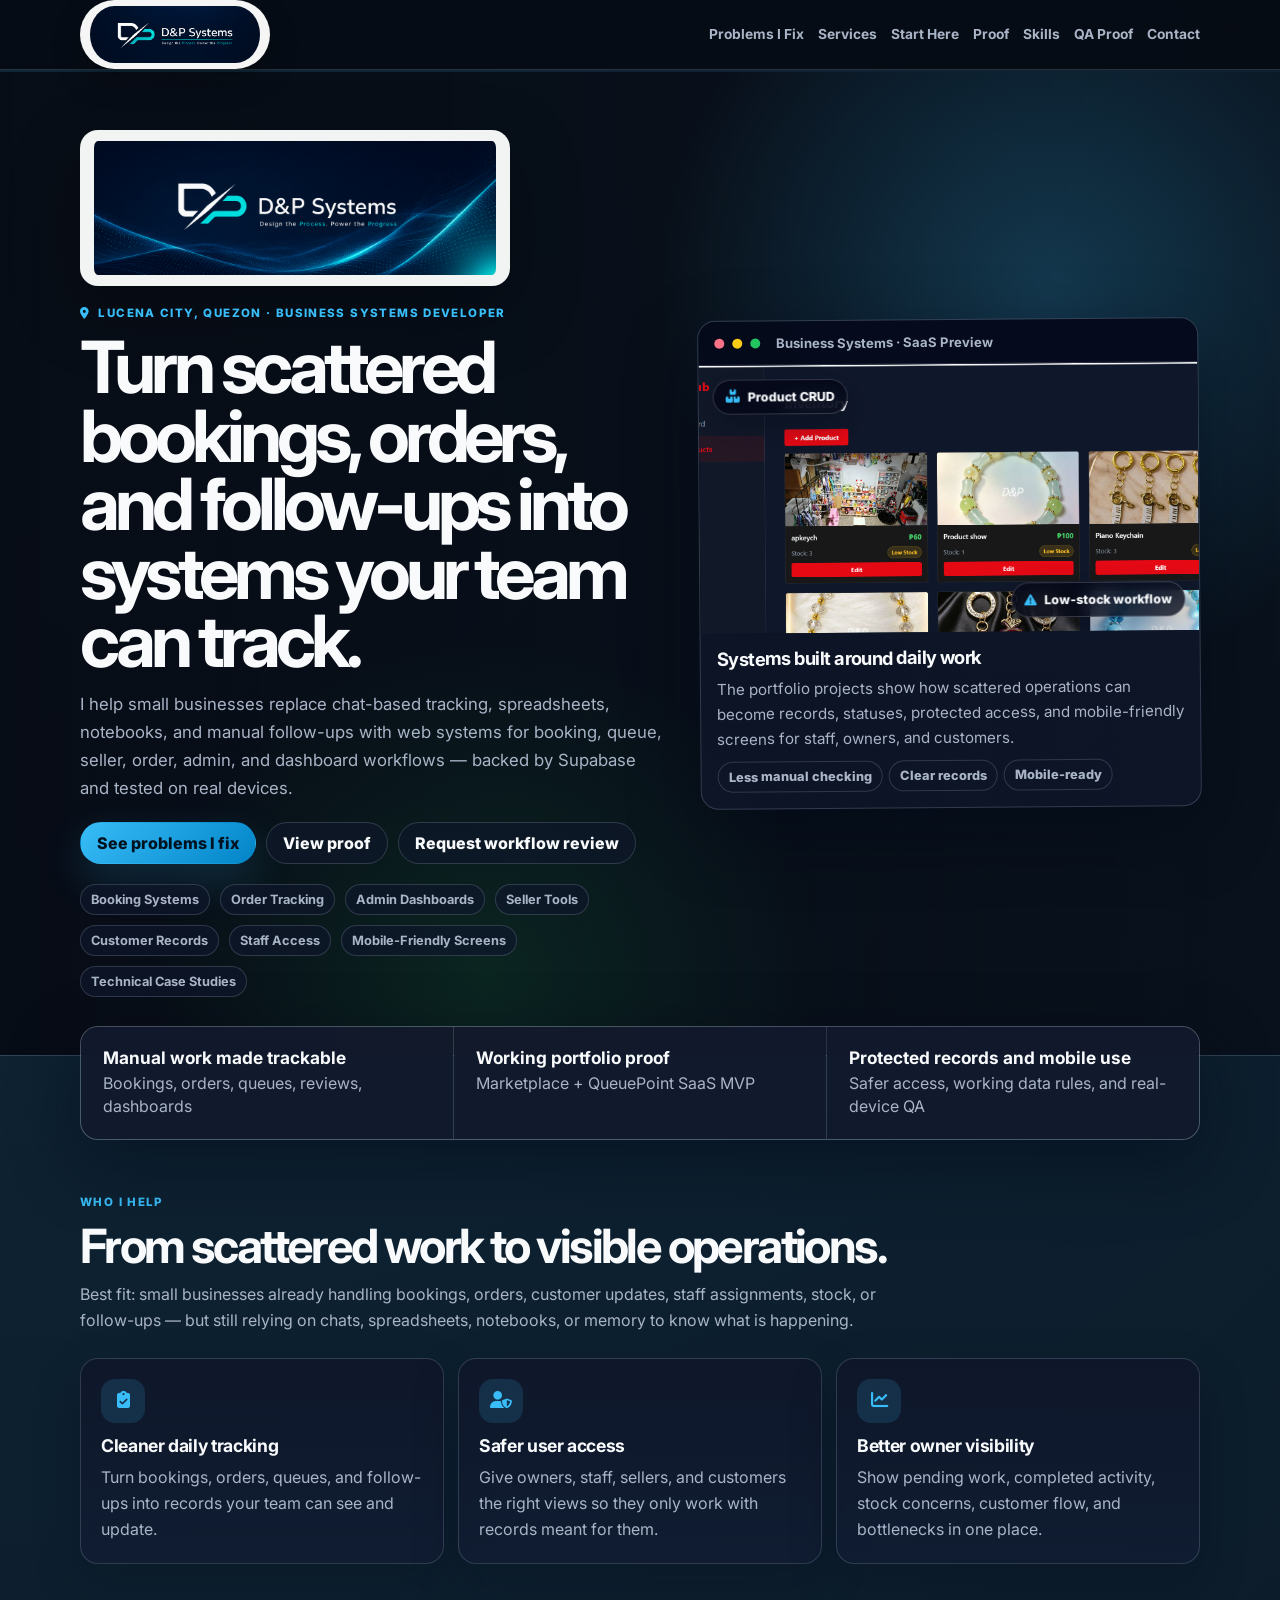
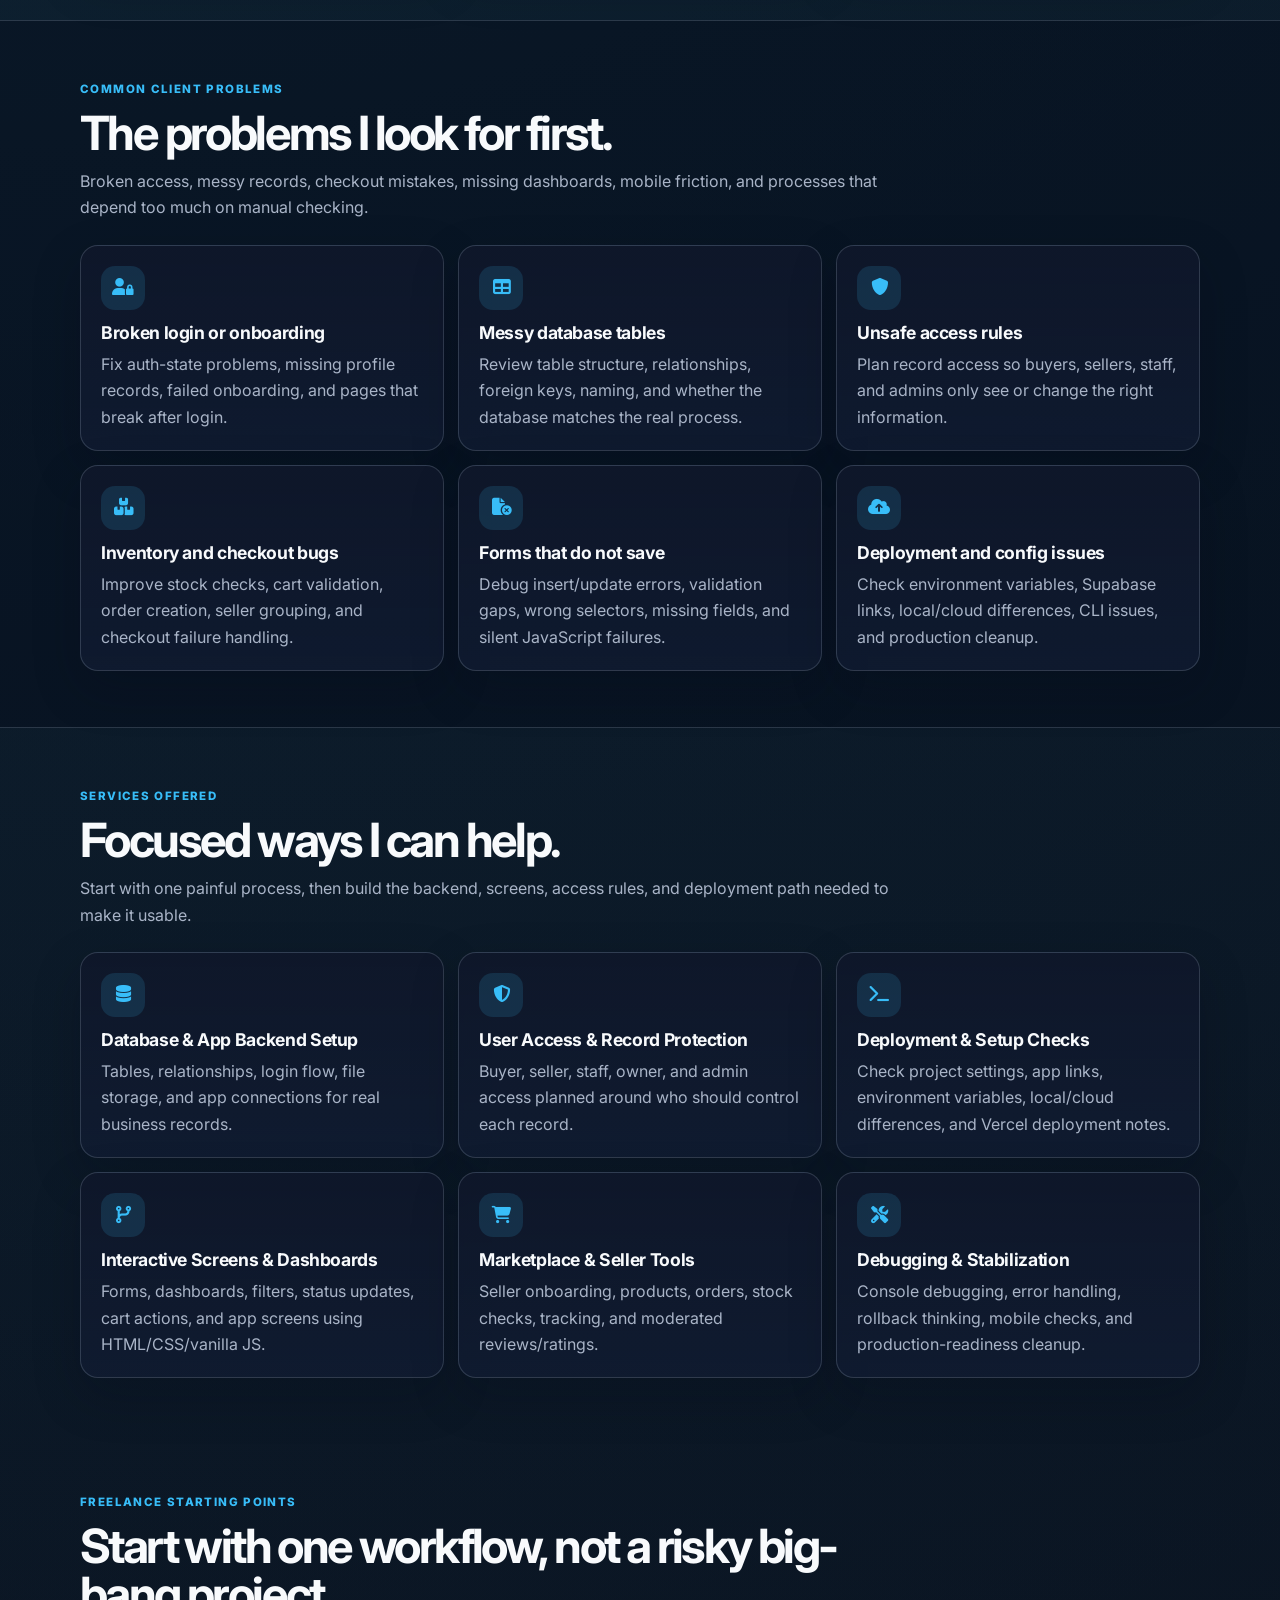
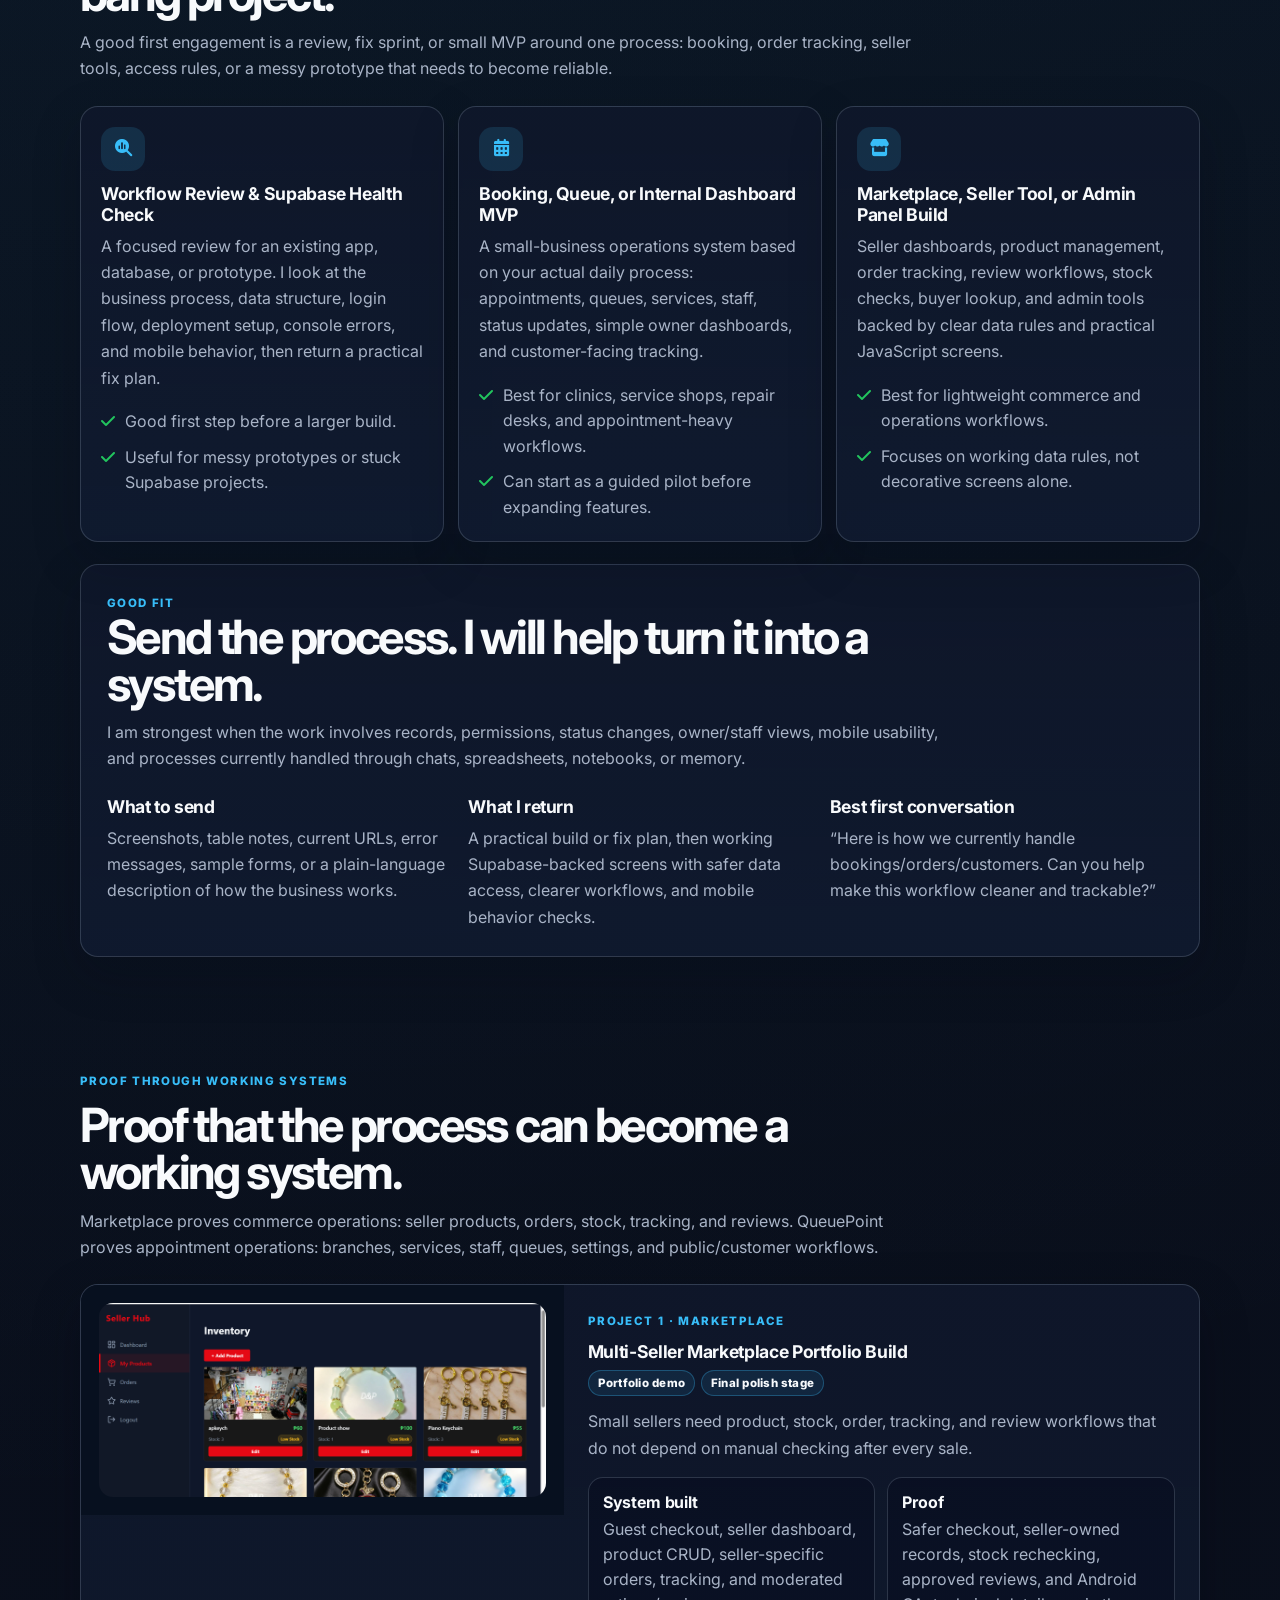
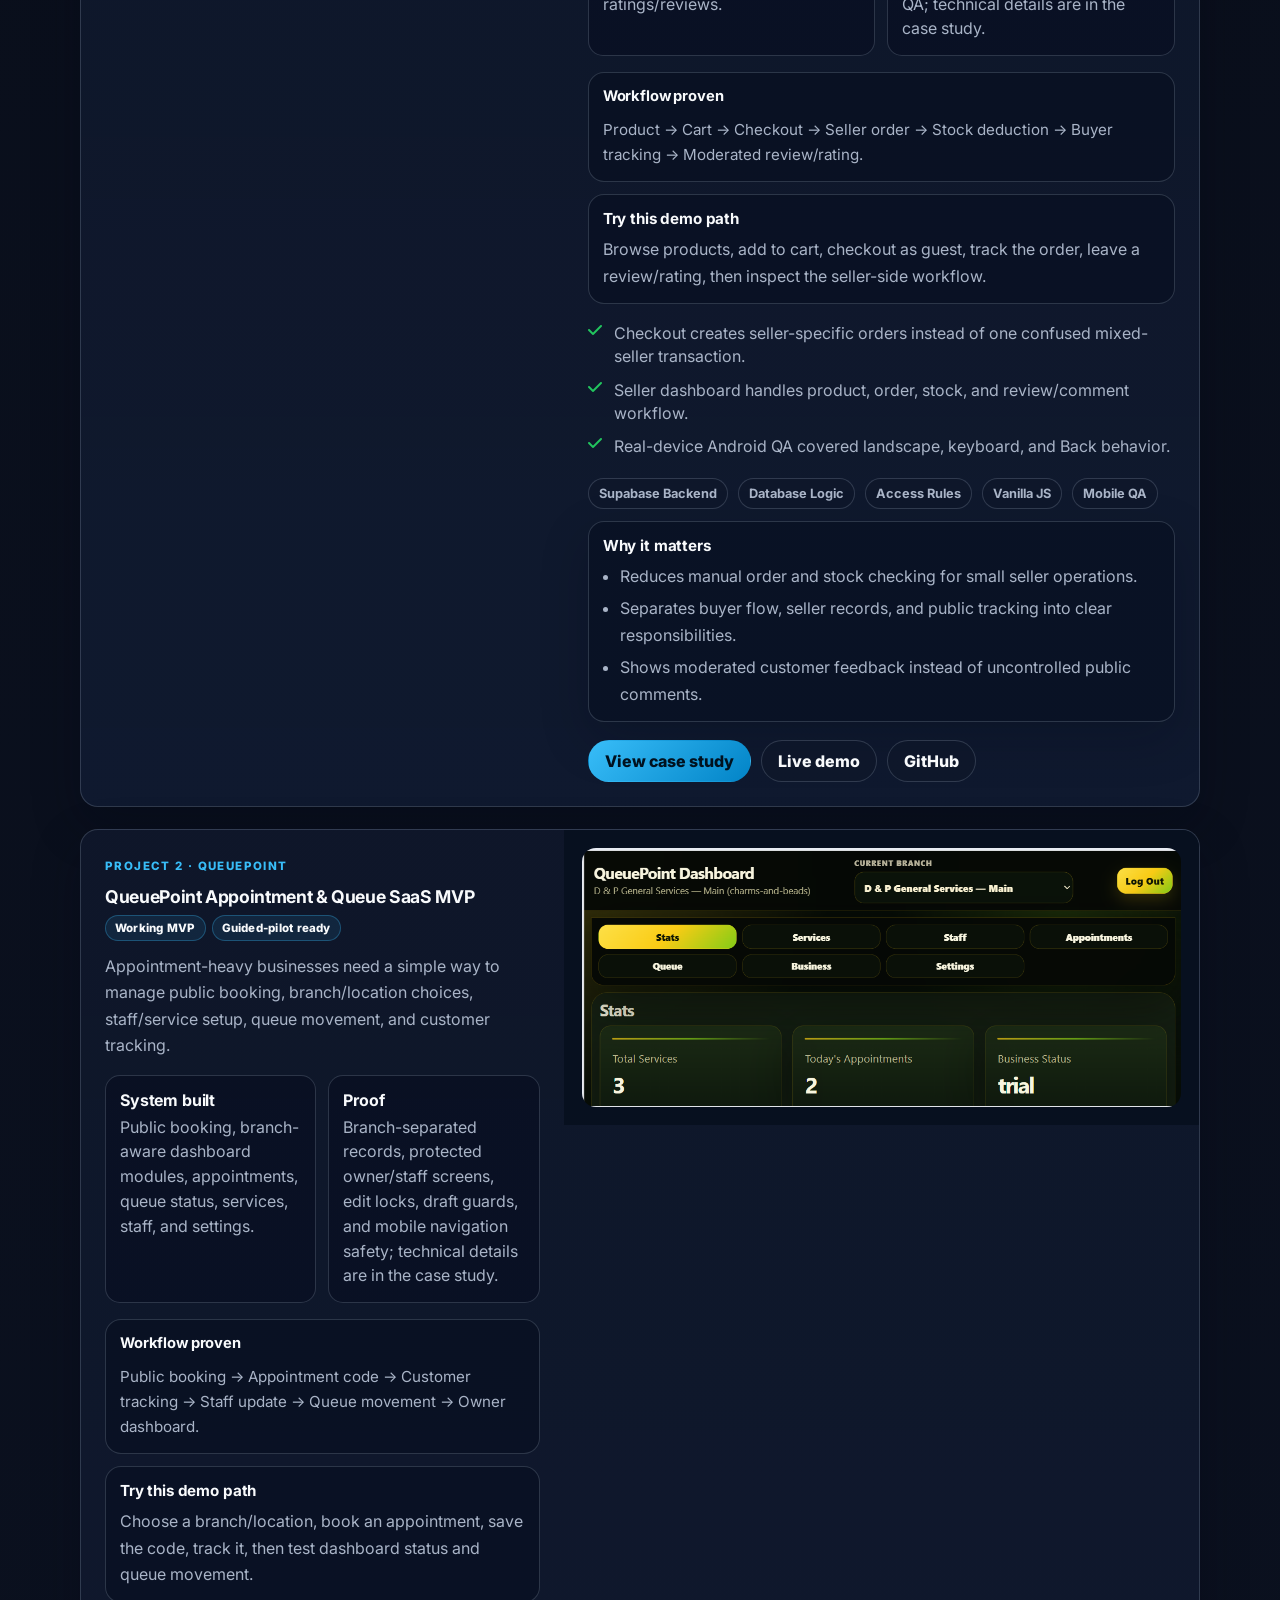
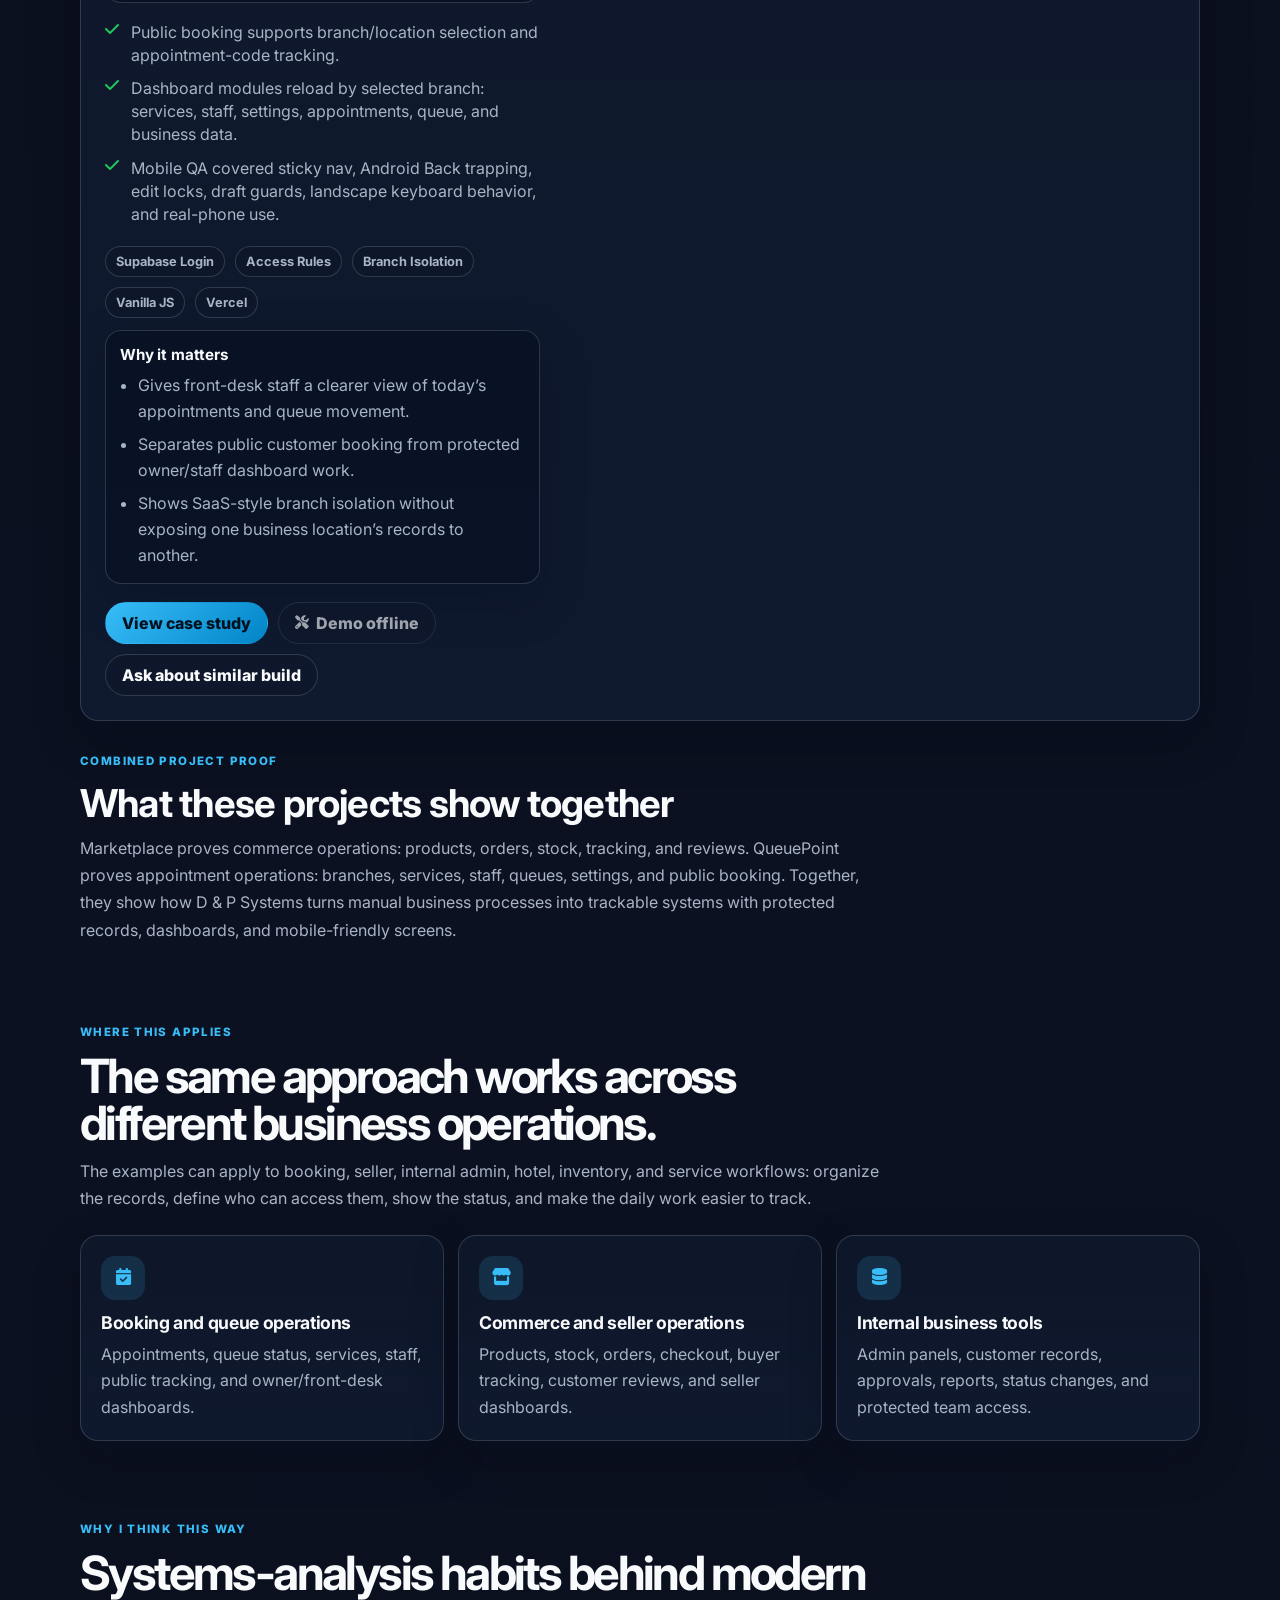
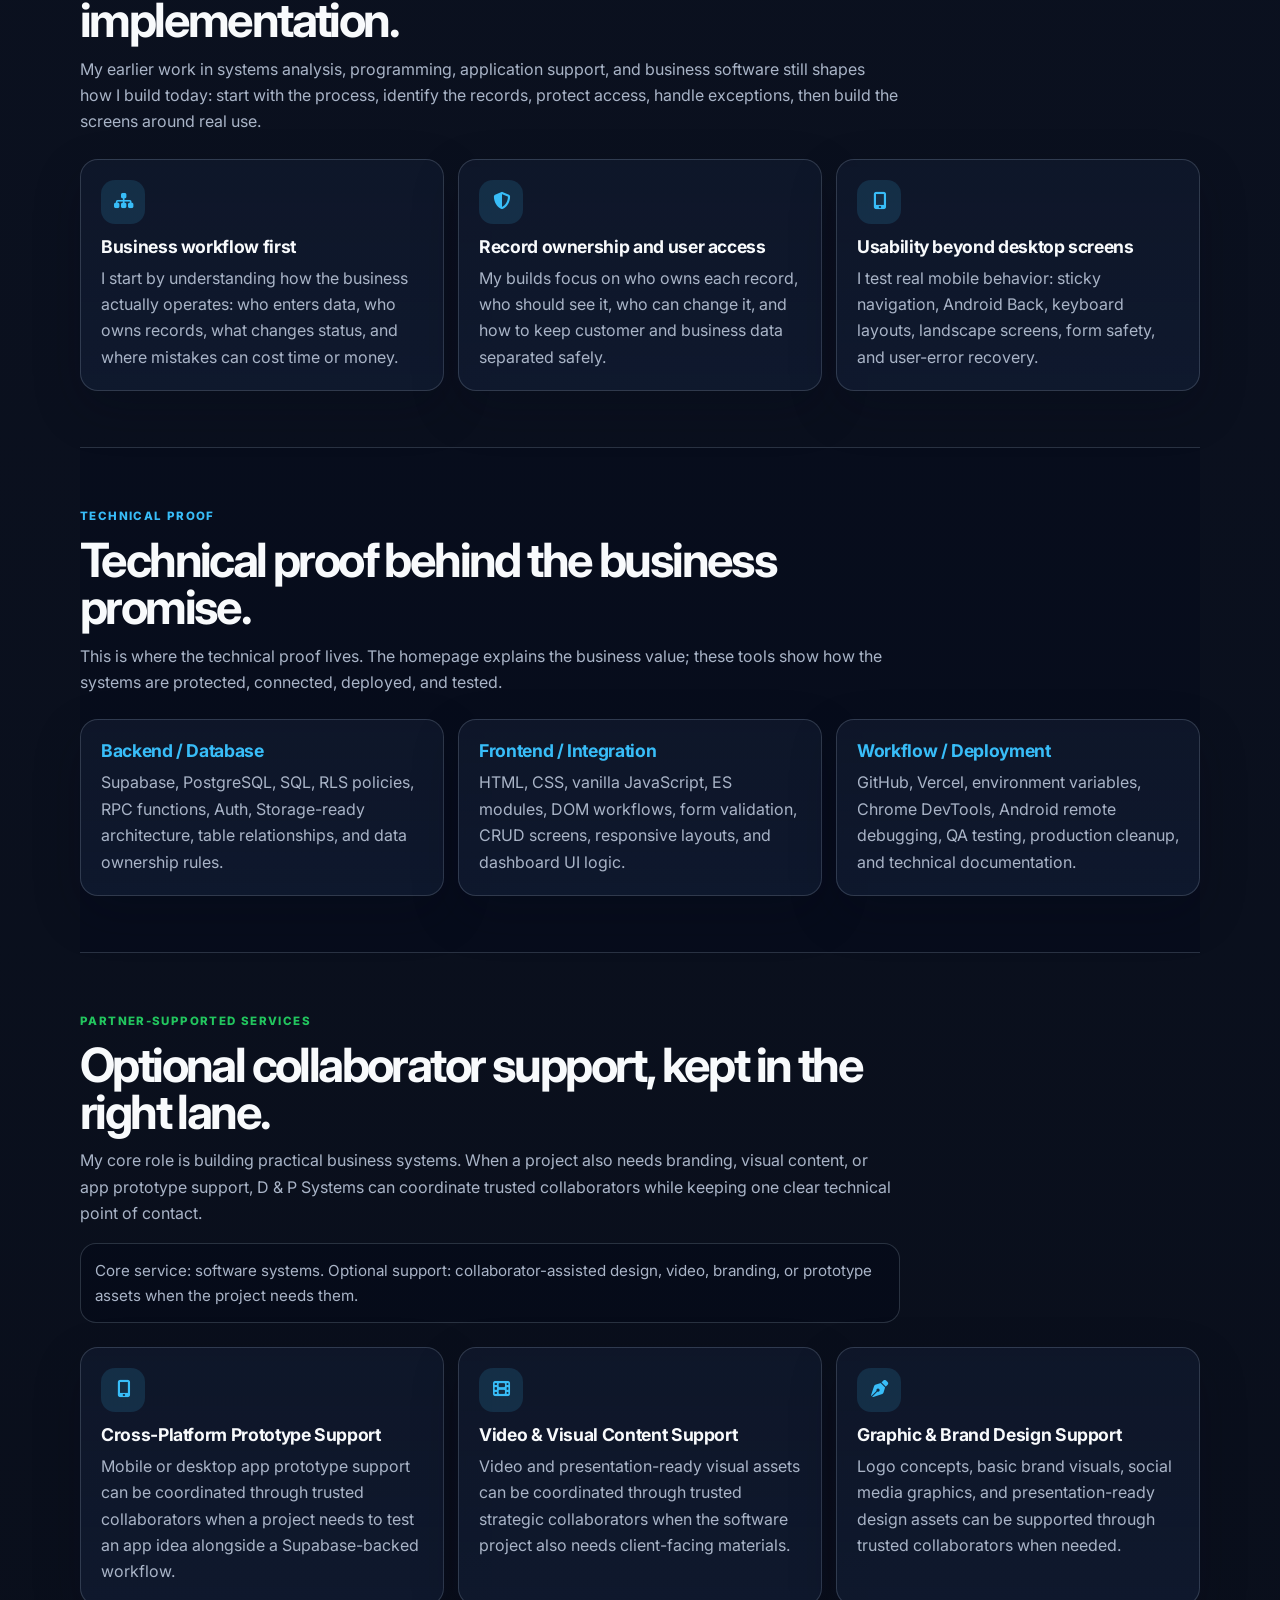
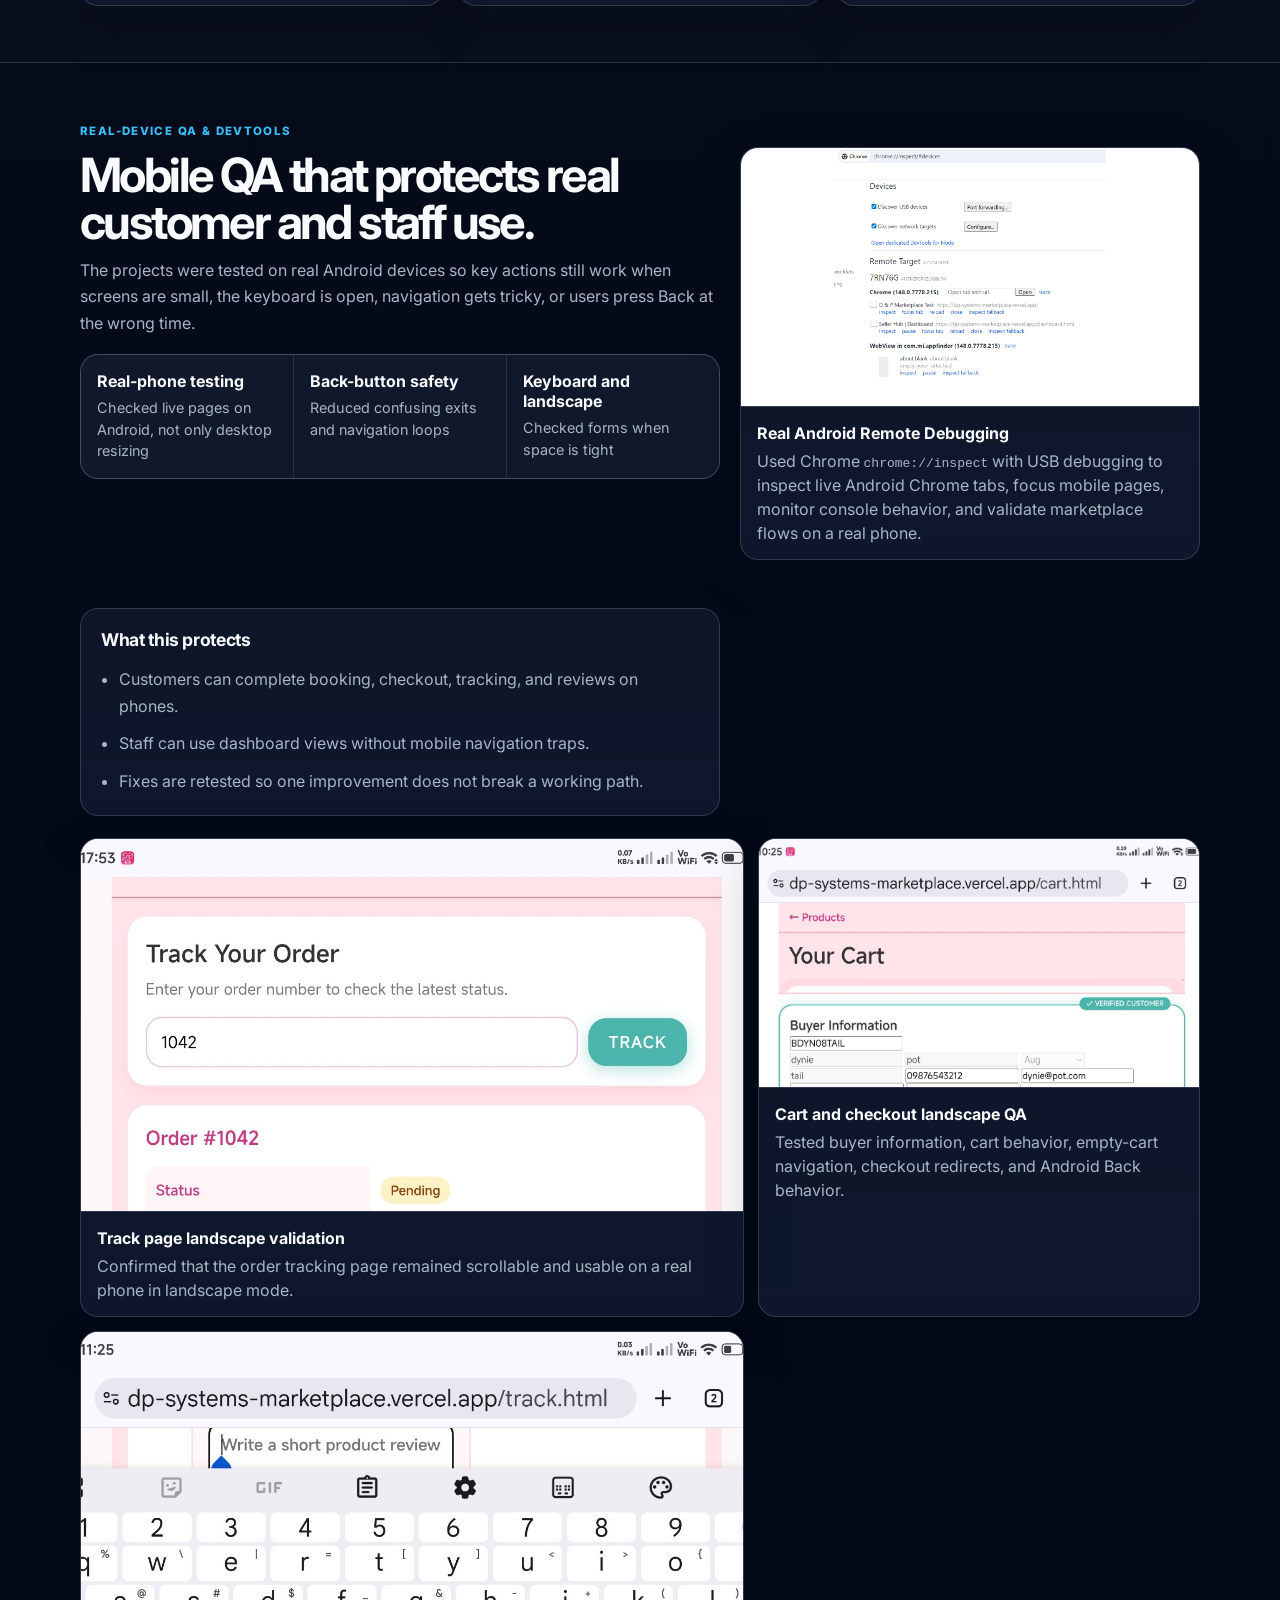
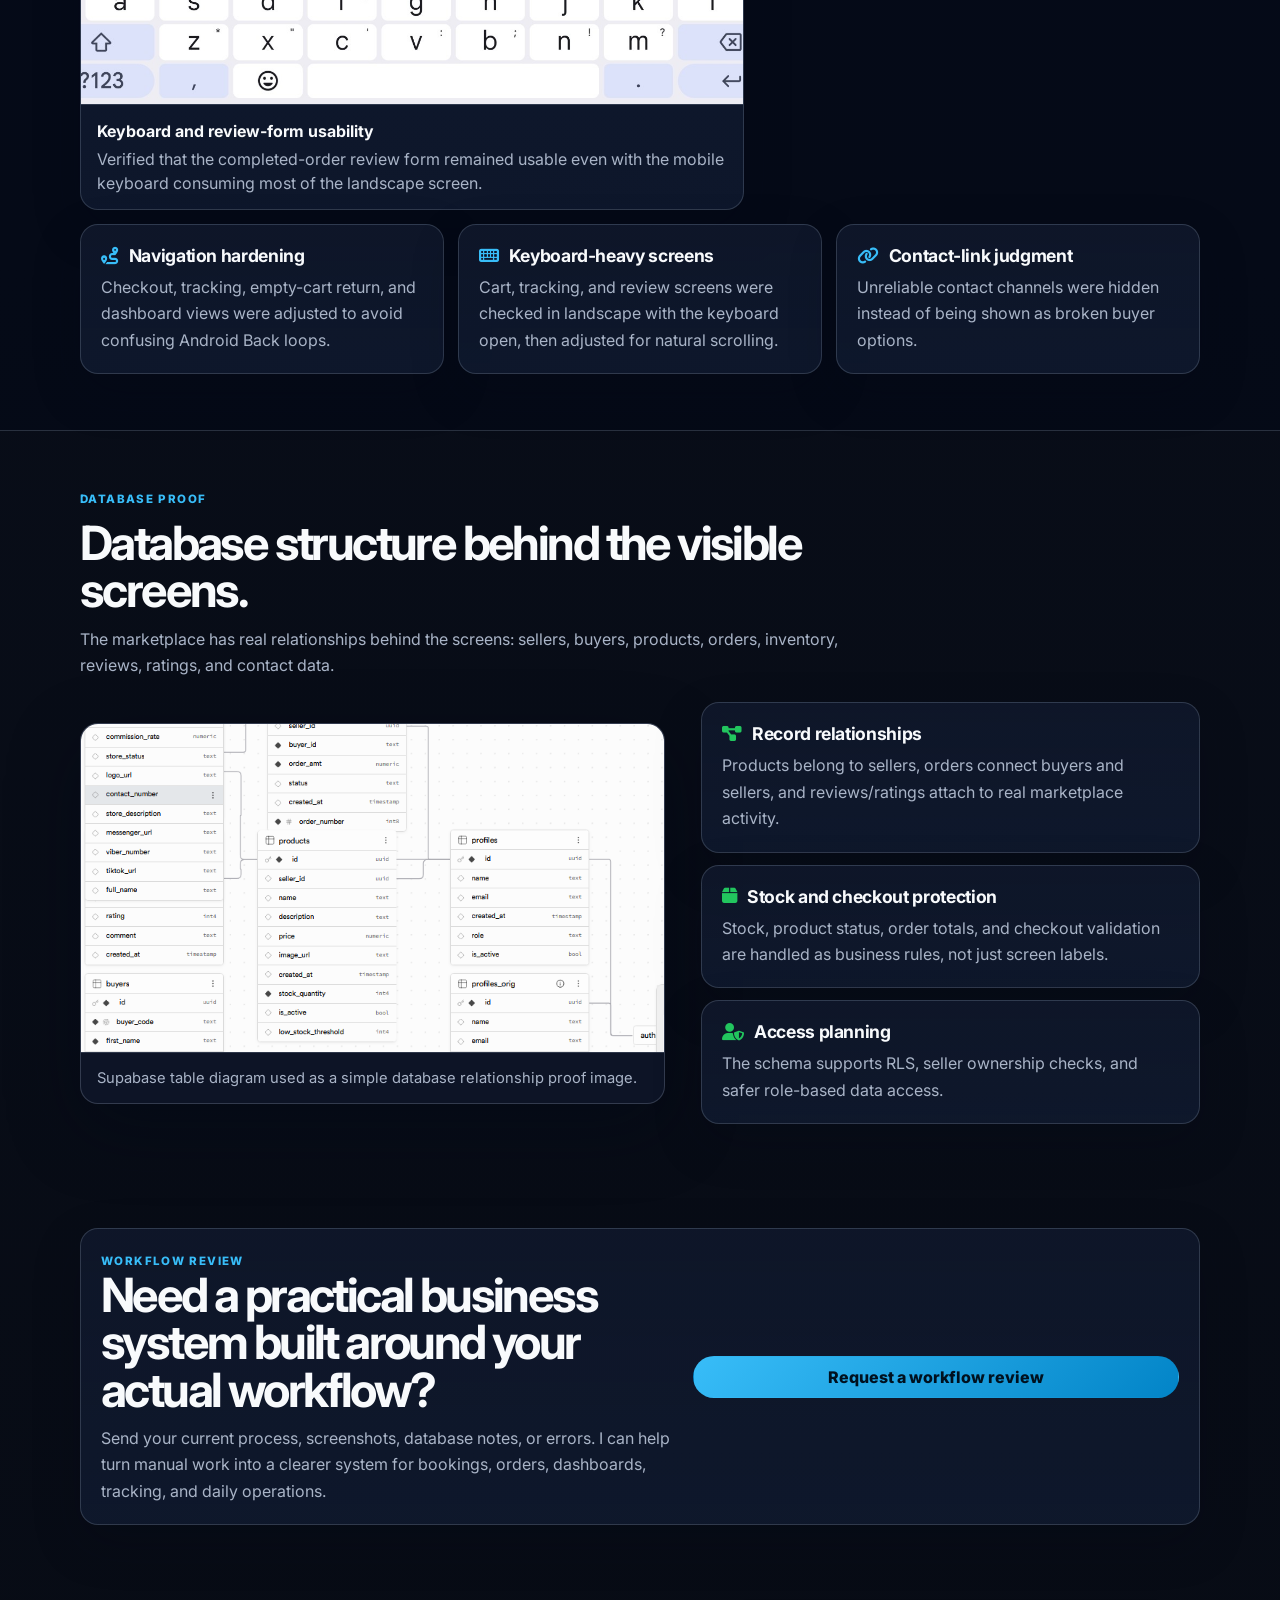
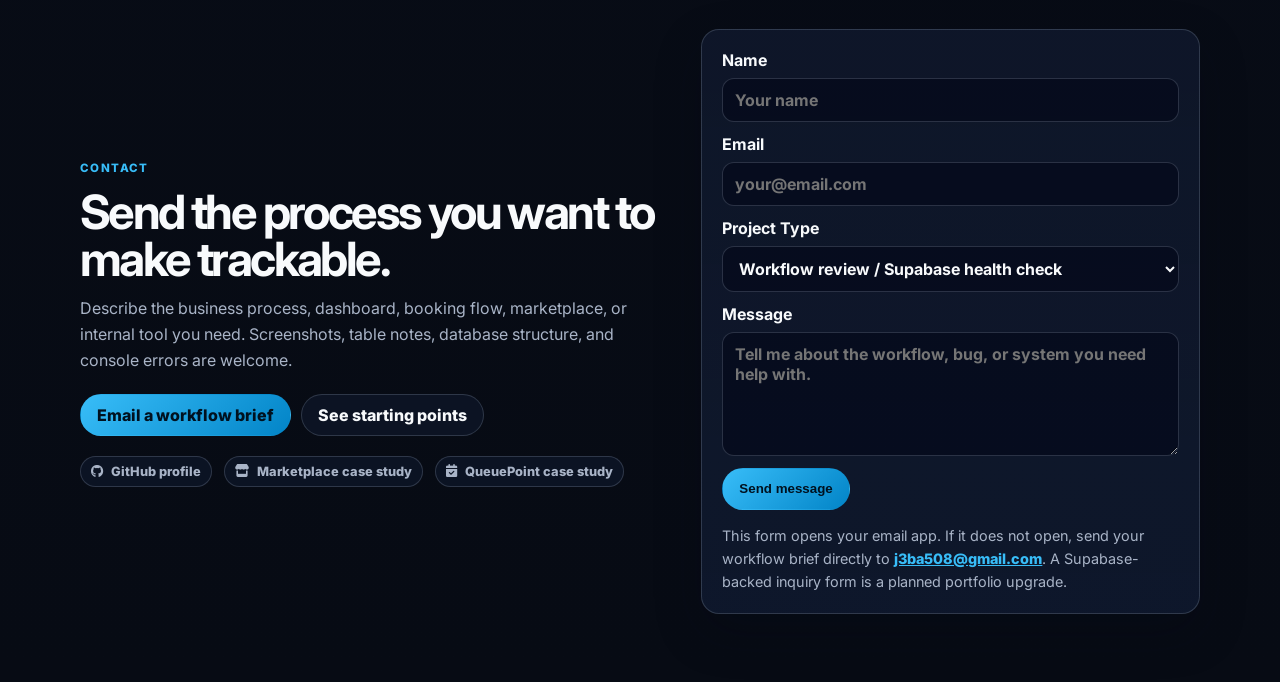
==== commit bb9e677a: "Paused QP live demo Supabase free tier paused this project and i cant restart it because i already s" ====
--- a/index.html
+++ b/index.html
@@ -1,20 +1,36 @@
-<!DOCTYPE html>
+<!doctype html>
 
 <html lang="en">
-<head>
-<meta charset="utf-8"/>
-<meta content="width=device-width, initial-scale=1.0" name="viewport"/>
-<meta content="D &amp; P Systems portfolio: custom Supabase-backed business systems for small-business bookings, orders, dashboards, tracking, admin panels, PostgreSQL, RLS, RPC workflows, deployment, and real-device mobile QA." name="description"/>
-<title>D &amp; P Systems | Business Systems Developer Portfolio</title>
-<link href="https://cdnjs.cloudflare.com" rel="preconnect"/>
-<link href="https://fonts.googleapis.com" rel="preconnect"/>
-<link crossorigin="" href="https://fonts.gstatic.com" rel="preconnect"/>
-<link href="https://cdnjs.cloudflare.com/ajax/libs/font-awesome/6.5.1/css/all.min.css" rel="stylesheet"/>
-<link href="https://fonts.googleapis.com/css2?family=Inter:wght@400;600;700;800&amp;display=swap" rel="stylesheet"/>
-<link href="css/portfolio.css?v=7" rel="stylesheet"/>
-<link href="img/branding/dp-systems-javelin-app-icon.png" rel="icon" type="image/png"/>
-<link href="img/branding/dp-systems-javelin-app-icon.png" rel="apple-touch-icon"/>
-<style>
+  <head>
+    <meta charset="utf-8" />
+    <meta content="width=device-width, initial-scale=1.0" name="viewport" />
+    <meta
+      content="D &amp; P Systems portfolio: practical web systems for small-business bookings, orders, tracking, admin dashboards, customer records, and mobile-friendly daily operations, with technical proof in Supabase-backed case studies."
+      name="description"
+    />
+    <title>D &amp; P Systems | Business Systems Developer Portfolio</title>
+    <link href="https://cdnjs.cloudflare.com" rel="preconnect" />
+    <link href="https://fonts.googleapis.com" rel="preconnect" />
+    <link crossorigin="" href="https://fonts.gstatic.com" rel="preconnect" />
+    <link
+      href="https://cdnjs.cloudflare.com/ajax/libs/font-awesome/6.5.1/css/all.min.css"
+      rel="stylesheet"
+    />
+    <link
+      href="https://fonts.googleapis.com/css2?family=Inter:wght@400;600;700;800&amp;display=swap"
+      rel="stylesheet"
+    />
+    <link href="css/portfolio-v2.css?v=1" rel="stylesheet" />
+    <link
+      href="img/branding/dp-systems-javelin-app-icon.png"
+      rel="icon"
+      type="image/png"
+    />
+    <link
+      href="img/branding/dp-systems-javelin-app-icon.png"
+      rel="apple-touch-icon"
+    />
+    <style>
       .brand {
         display: inline-flex;
         align-items: center;
@@ -40,7 +56,6 @@
         background: rgba(255, 255, 255, 0.95);
         box-shadow: 0 24px 70px rgba(0, 0, 0, 0.3);
       }
-
 
       .offer-list {
         margin: 18px 0 0;
@@ -92,614 +107,1106 @@
         }
       }
     </style>
-</head>
-<body>
-<!-- Branding assets expected in img/branding/: dp-systems-javelin-logo-horizontal.png, dp-systems-javelin-banner.png, dp-systems-javelin-app-icon.png -->
-<header class="site-header">
-<nav aria-label="Main navigation" class="nav container">
-<a aria-label="D &amp; P Systems home" class="brand" href="#home">
-<img alt="D&amp;P Systems javelin logo" class="brand-logo" src="img/branding/dp-systems-javelin-logo-horizontal.png"/>
-</a>
-<div class="nav-links"><a href="#fixes">Problems I Fix</a><a href="#services">Services</a><a href="#offers">Start Here</a><a href="#work">Proof</a><a href="#skills">Skills</a><a href="#qa">QA Proof</a><a href="#contact">Contact</a></div>
-</nav>
-</header>
-<main id="home">
-<section class="hero">
-<div class="hero-bg"></div>
-<div class="hero-grid container">
-<div class="hero-copy">
-<img alt="D&amp;P Systems javelin banner with Design • Build • Optimize tagline" class="hero-brand-mark" src="img/branding/dp-systems-javelin-banner.png"/>
-<p class="eyebrow">
-<i class="fa-solid fa-location-dot"></i> Lucena City, Quezon · Business Systems Developer
-            </p>
-<h1>Turn scattered bookings, orders, and follow-ups into systems your team can track.</h1>
-<p class="hero-text">I help small businesses replace chat-based tracking, spreadsheets, notebooks, and manual follow-ups with web systems for booking, queue, seller, order, admin, and dashboard workflows — backed by Supabase and tested on real devices.</p>
-<div class="hero-actions"><a class="btn primary" href="#fixes">See problems I fix</a><a class="btn secondary" href="#work">View proof</a><a class="btn secondary" href="#contact">Request workflow review</a></div>
-<div aria-label="Core proof points" class="hero-badges"><span>Booking Systems</span><span>Order Tracking</span><span>Admin Dashboards</span><span>Seller Tools</span><span>Supabase</span><span>PostgreSQL</span><span>Access Control</span><span>Mobile QA</span></div>
-</div>
-<aside aria-label="Seller inventory dashboard preview" class="app-hero-card">
-<div class="browser-bar">
-<span></span><span></span><span></span>
-<strong>Business Systems · SaaS Preview</strong>
-</div>
-<div class="screenshot-wrap">
-<img alt="Seller Hub inventory dashboard showing product cards, stock counts, low-stock badges, and edit buttons" src="img/product-crud-overlay.png"/>
-<div class="screenshot-note top-note">
-<i class="fa-solid fa-boxes-stacked"></i> Product CRUD
+  </head>
+  <body>
+    <!-- Branding assets expected in img/branding/: dp-systems-javelin-logo-horizontal.png, dp-systems-javelin-banner.png, dp-systems-javelin-app-icon.png -->
+    <header class="site-header">
+      <nav aria-label="Main navigation" class="nav container">
+        <a aria-label="D &amp; P Systems home" class="brand" href="#home">
+          <img
+            alt="D&amp;P Systems javelin logo"
+            class="brand-logo"
+            src="img/branding/dp-systems-javelin-logo-horizontal.png"
+          />
+        </a>
+        <div class="nav-links">
+          <a href="#fixes">Problems I Fix</a><a href="#services">Services</a
+          ><a href="#offers">Start Here</a><a href="#work">Proof</a
+          ><a href="#skills">Skills</a><a href="#qa">QA Proof</a
+          ><a href="#contact">Contact</a>
+        </div>
+      </nav>
+    </header>
+    <main id="home">
+      <section class="hero">
+        <div class="hero-bg"></div>
+        <div class="hero-grid container">
+          <div class="hero-copy">
+            <img
+              alt="D&amp;P Systems javelin banner with Design • Build • Optimize tagline"
+              class="hero-brand-mark"
+              src="img/branding/dp-systems-javelin-banner.png"
+            />
+            <p class="eyebrow">
+              <i class="fa-solid fa-location-dot"></i> Lucena City, Quezon ·
+              Business Systems Developer
+            </p>
+            <h1>
+              Turn scattered bookings, orders, and follow-ups into systems your
+              team can track.
+            </h1>
+            <p class="hero-text">
+              I help small businesses replace chat-based tracking, spreadsheets,
+              notebooks, and manual follow-ups with web systems for booking,
+              queue, seller, order, admin, and dashboard workflows — backed by
+              Supabase and tested on real devices.
+            </p>
+            <div class="hero-actions">
+              <a class="btn primary" href="#fixes">See problems I fix</a
+              ><a class="btn secondary" href="#work">View proof</a
+              ><a class="btn secondary" href="#contact"
+                >Request workflow review</a
+              >
+            </div>
+            <div aria-label="Core proof points" class="hero-badges">
+              <span>Booking Systems</span><span>Order Tracking</span
+              ><span>Admin Dashboards</span><span>Seller Tools</span
+              ><span>Customer Records</span><span>Staff Access</span
+              ><span>Mobile-Friendly Screens</span
+              ><span>Technical Case Studies</span>
+            </div>
+          </div>
+          <aside
+            aria-label="Seller inventory dashboard preview"
+            class="app-hero-card"
+          >
+            <div class="browser-bar">
+              <span></span><span></span><span></span>
+              <strong>Business Systems · SaaS Preview</strong>
+            </div>
+            <div class="screenshot-wrap">
+              <img
+                alt="Seller Hub inventory dashboard showing product cards, stock counts, low-stock badges, and edit buttons"
+                src="img/product-crud-overlay.png"
+              />
+              <div class="screenshot-note top-note">
+                <i class="fa-solid fa-boxes-stacked"></i> Product CRUD
               </div>
-<div class="screenshot-note bottom-note">
-<i class="fa-solid fa-triangle-exclamation"></i> Low-stock
+              <div class="screenshot-note bottom-note">
+                <i class="fa-solid fa-triangle-exclamation"></i> Low-stock
                 workflow
               </div>
-</div>
-<div class="schema-caption">
-<h2>Systems built around daily work</h2>
-<p>The portfolio projects show how scattered operations can become records, statuses, protected access, and mobile-friendly screens for staff, owners, and customers.</p>
-<div class="caption-tags"><span>Less manual checking</span><span>Clear records</span><span>Mobile-ready</span></div>
-</div>
-</aside>
-</div>
-</section>
-<section aria-label="Portfolio proof" class="trust-strip container">
-<div><strong>Manual work made trackable</strong><span>Bookings, orders, queues, reviews, dashboards</span></div>
-<div><strong>Working portfolio proof</strong><span>Marketplace + QueuePoint SaaS MVP</span></div>
-<div><strong>Safe technical backbone</strong><span>Supabase, PostgreSQL, RLS, RPCs, real-device QA</span></div>
-</section><section class="section container outcome-section" id="outcomes">
-<div class="section-heading">
-<p class="eyebrow">Who I Help</p>
-<h2>From scattered work to visible operations.</h2>
-<p>Best fit: small businesses already handling bookings, orders, customer updates, staff assignments, stock, or follow-ups — but still relying on chats, spreadsheets, notebooks, or memory to know what is happening.</p>
-</div>
-<div class="cards three-grid outcome-grid">
-<article class="card">
-<div class="icon"><i class="fa-solid fa-clipboard-check"></i></div>
-<h3>Cleaner daily tracking</h3>
-<p>Turn bookings, orders, queues, and follow-ups into records your team can see and update.</p>
-</article>
-<article class="card">
-<div class="icon"><i class="fa-solid fa-user-shield"></i></div>
-<h3>Safer access control</h3>
-<p>Use Auth, RLS, and role-aware screens so users work only with the records they should control.</p>
-</article>
-<article class="card">
-<div class="icon"><i class="fa-solid fa-chart-line"></i></div>
-<h3>Better owner visibility</h3>
-<p>Show pending work, completed activity, stock concerns, customer flow, and bottlenecks in one place.</p>
-</article>
-</div>
-</section><section class="section fixes-section" id="fixes">
-<div class="container">
-<div class="section-heading">
-<p class="eyebrow">Common Client Problems</p>
-<h2>The problems I look for first.</h2>
-<p>Broken access, messy records, checkout mistakes, missing dashboards, mobile friction, and processes that depend too much on manual checking.</p>
-</div>
-<div class="fixes-grid">
-<article class="fix-card">
-<div class="icon"><i class="fa-solid fa-user-lock"></i></div>
-<h3>Broken login or onboarding</h3>
-<p>Fix auth-state problems, missing profile records, failed onboarding, and pages that break after login.</p>
-</article>
-<article class="fix-card">
-<div class="icon"><i class="fa-solid fa-table"></i></div>
-<h3>Messy database tables</h3>
-<p>Review table structure, relationships, foreign keys, naming, and whether the database matches the real process.</p>
-</article>
-<article class="fix-card">
-<div class="icon"><i class="fa-solid fa-shield"></i></div>
-<h3>Unsafe access rules</h3>
-<p>Plan Supabase RLS so buyers, sellers, staff, and admins only see or change the right records.</p>
-</article>
-<article class="fix-card">
-<div class="icon"><i class="fa-solid fa-boxes-stacked"></i></div>
-<h3>Inventory and checkout bugs</h3>
-<p>Improve stock checks, cart validation, order creation, seller grouping, and checkout failure handling.</p>
-</article>
-<article class="fix-card">
-<div class="icon">
-<i class="fa-solid fa-file-circle-xmark"></i>
-</div>
-<h3>Forms that do not save</h3>
-<p>Debug insert/update errors, validation gaps, wrong selectors, missing fields, and silent JavaScript failures.</p>
-</article>
-<article class="fix-card">
-<div class="icon"><i class="fa-solid fa-cloud-arrow-up"></i></div>
-<h3>Deployment and config issues</h3>
-<p>Check environment variables, Supabase links, local/cloud differences, CLI issues, and production cleanup.</p>
-</article>
-</div>
-</div>
-</section><section class="section container" id="services">
-<div class="section-heading">
-<p class="eyebrow">Services Offered</p>
-<h2>Focused ways I can help.</h2>
-<p>Start with one painful process, then build the backend, screens, access rules, and deployment path needed to make it usable.</p>
-</div>
-<div class="cards six-grid">
-<article class="card">
-<div class="icon"><i class="fa-solid fa-database"></i></div>
-<h3>Supabase Backend Setup</h3>
-<p>Tables, relationships, Auth, Storage, and client integration for real business records.</p>
-</article>
-<article class="card">
-<div class="icon"><i class="fa-solid fa-shield-halved"></i></div>
-<h3>Access Rules &amp; RLS</h3>
-<p>Buyer, seller, staff, owner, and admin boundaries planned around actual record ownership.</p>
-</article>
-<article class="card">
-<div class="icon"><i class="fa-solid fa-terminal"></i></div>
-<h3>Deployment &amp; Config Checks</h3>
-<p>Environment variables, Supabase links, local/cloud differences, migration readiness, and Vercel deployment notes.</p>
-</article>
-<article class="card">
-<div class="icon"><i class="fa-solid fa-code-branch"></i></div>
-<h3>JavaScript Screen Logic</h3>
-<p>Forms, dashboards, filters, status updates, cart logic, and Supabase calls using HTML/CSS/vanilla JS.</p>
-</article>
-<article class="card">
-<div class="icon"><i class="fa-solid fa-cart-shopping"></i></div>
-<h3>Marketplace &amp; Seller Tools</h3>
-<p>Seller onboarding, products, orders, stock checks, tracking, and moderated reviews/ratings.</p>
-</article>
-<article class="card">
-<div class="icon">
-<i class="fa-solid fa-screwdriver-wrench"></i>
-</div>
-<h3>Debugging &amp; Stabilization</h3>
-<p>Console debugging, error handling, rollback thinking, mobile checks, and production-readiness cleanup.</p>
-</article>
-</div>
-</section><section class="section container" id="offers">
-<div class="section-heading">
-<p class="eyebrow">Freelance Starting Points</p>
-<h2>Start with one workflow, not a risky big-bang project.</h2>
-<p>A good first engagement is a review, fix sprint, or small MVP around one process: booking, order tracking, seller tools, access rules, or a messy prototype that needs to become reliable.</p>
-</div>
-<div class="cards three-grid">
-<article class="card">
-<div class="icon"><i class="fa-solid fa-magnifying-glass-chart"></i></div>
-<h3>Workflow Review &amp; Supabase Health Check</h3>
-<p>
+            </div>
+            <div class="schema-caption">
+              <h2>Systems built around daily work</h2>
+              <p>
+                The portfolio projects show how scattered operations can become
+                records, statuses, protected access, and mobile-friendly screens
+                for staff, owners, and customers.
+              </p>
+              <div class="caption-tags">
+                <span>Less manual checking</span><span>Clear records</span
+                ><span>Mobile-ready</span>
+              </div>
+            </div>
+          </aside>
+        </div>
+      </section>
+      <section aria-label="Portfolio proof" class="trust-strip container">
+        <div>
+          <strong>Manual work made trackable</strong
+          ><span>Bookings, orders, queues, reviews, dashboards</span>
+        </div>
+        <div>
+          <strong>Working portfolio proof</strong
+          ><span>Marketplace + QueuePoint SaaS MVP</span>
+        </div>
+        <div>
+          <strong>Protected records and mobile use</strong
+          ><span>Safer access, working data rules, and real-device QA</span>
+        </div>
+      </section>
+      <section class="section container outcome-section" id="outcomes">
+        <div class="section-heading">
+          <p class="eyebrow">Who I Help</p>
+          <h2>From scattered work to visible operations.</h2>
+          <p>
+            Best fit: small businesses already handling bookings, orders,
+            customer updates, staff assignments, stock, or follow-ups — but
+            still relying on chats, spreadsheets, notebooks, or memory to know
+            what is happening.
+          </p>
+        </div>
+        <div class="cards three-grid outcome-grid">
+          <article class="card">
+            <div class="icon"><i class="fa-solid fa-clipboard-check"></i></div>
+            <h3>Cleaner daily tracking</h3>
+            <p>
+              Turn bookings, orders, queues, and follow-ups into records your
+              team can see and update.
+            </p>
+          </article>
+          <article class="card">
+            <div class="icon"><i class="fa-solid fa-user-shield"></i></div>
+            <h3>Safer user access</h3>
+            <p>
+              Give owners, staff, sellers, and customers the right views so they
+              only work with records meant for them.
+            </p>
+          </article>
+          <article class="card">
+            <div class="icon"><i class="fa-solid fa-chart-line"></i></div>
+            <h3>Better owner visibility</h3>
+            <p>
+              Show pending work, completed activity, stock concerns, customer
+              flow, and bottlenecks in one place.
+            </p>
+          </article>
+        </div>
+      </section>
+      <section class="section fixes-section" id="fixes">
+        <div class="container">
+          <div class="section-heading">
+            <p class="eyebrow">Common Client Problems</p>
+            <h2>The problems I look for first.</h2>
+            <p>
+              Broken access, messy records, checkout mistakes, missing
+              dashboards, mobile friction, and processes that depend too much on
+              manual checking.
+            </p>
+          </div>
+          <div class="fixes-grid">
+            <article class="fix-card">
+              <div class="icon"><i class="fa-solid fa-user-lock"></i></div>
+              <h3>Broken login or onboarding</h3>
+              <p>
+                Fix auth-state problems, missing profile records, failed
+                onboarding, and pages that break after login.
+              </p>
+            </article>
+            <article class="fix-card">
+              <div class="icon"><i class="fa-solid fa-table"></i></div>
+              <h3>Messy database tables</h3>
+              <p>
+                Review table structure, relationships, foreign keys, naming, and
+                whether the database matches the real process.
+              </p>
+            </article>
+            <article class="fix-card">
+              <div class="icon"><i class="fa-solid fa-shield"></i></div>
+              <h3>Unsafe access rules</h3>
+              <p>
+                Plan record access so buyers, sellers, staff, and admins only
+                see or change the right information.
+              </p>
+            </article>
+            <article class="fix-card">
+              <div class="icon"><i class="fa-solid fa-boxes-stacked"></i></div>
+              <h3>Inventory and checkout bugs</h3>
+              <p>
+                Improve stock checks, cart validation, order creation, seller
+                grouping, and checkout failure handling.
+              </p>
+            </article>
+            <article class="fix-card">
+              <div class="icon">
+                <i class="fa-solid fa-file-circle-xmark"></i>
+              </div>
+              <h3>Forms that do not save</h3>
+              <p>
+                Debug insert/update errors, validation gaps, wrong selectors,
+                missing fields, and silent JavaScript failures.
+              </p>
+            </article>
+            <article class="fix-card">
+              <div class="icon"><i class="fa-solid fa-cloud-arrow-up"></i></div>
+              <h3>Deployment and config issues</h3>
+              <p>
+                Check environment variables, Supabase links, local/cloud
+                differences, CLI issues, and production cleanup.
+              </p>
+            </article>
+          </div>
+        </div>
+      </section>
+      <section class="section container" id="services">
+        <div class="section-heading">
+          <p class="eyebrow">Services Offered</p>
+          <h2>Focused ways I can help.</h2>
+          <p>
+            Start with one painful process, then build the backend, screens,
+            access rules, and deployment path needed to make it usable.
+          </p>
+        </div>
+        <div class="cards six-grid">
+          <article class="card">
+            <div class="icon"><i class="fa-solid fa-database"></i></div>
+            <h3>Database &amp; App Backend Setup</h3>
+            <p>
+              Tables, relationships, login flow, file storage, and app
+              connections for real business records.
+            </p>
+          </article>
+          <article class="card">
+            <div class="icon"><i class="fa-solid fa-shield-halved"></i></div>
+            <h3>User Access &amp; Record Protection</h3>
+            <p>
+              Buyer, seller, staff, owner, and admin access planned around who
+              should control each record.
+            </p>
+          </article>
+          <article class="card">
+            <div class="icon"><i class="fa-solid fa-terminal"></i></div>
+            <h3>Deployment &amp; Setup Checks</h3>
+            <p>
+              Check project settings, app links, environment variables,
+              local/cloud differences, and Vercel deployment notes.
+            </p>
+          </article>
+          <article class="card">
+            <div class="icon"><i class="fa-solid fa-code-branch"></i></div>
+            <h3>Interactive Screens &amp; Dashboards</h3>
+            <p>
+              Forms, dashboards, filters, status updates, cart actions, and app
+              screens using HTML/CSS/vanilla JS.
+            </p>
+          </article>
+          <article class="card">
+            <div class="icon"><i class="fa-solid fa-cart-shopping"></i></div>
+            <h3>Marketplace &amp; Seller Tools</h3>
+            <p>
+              Seller onboarding, products, orders, stock checks, tracking, and
+              moderated reviews/ratings.
+            </p>
+          </article>
+          <article class="card">
+            <div class="icon">
+              <i class="fa-solid fa-screwdriver-wrench"></i>
+            </div>
+            <h3>Debugging &amp; Stabilization</h3>
+            <p>
+              Console debugging, error handling, rollback thinking, mobile
+              checks, and production-readiness cleanup.
+            </p>
+          </article>
+        </div>
+      </section>
+      <section class="section container" id="offers">
+        <div class="section-heading">
+          <p class="eyebrow">Freelance Starting Points</p>
+          <h2>Start with one workflow, not a risky big-bang project.</h2>
+          <p>
+            A good first engagement is a review, fix sprint, or small MVP around
+            one process: booking, order tracking, seller tools, access rules, or
+            a messy prototype that needs to become reliable.
+          </p>
+        </div>
+        <div class="cards three-grid">
+          <article class="card">
+            <div class="icon">
+              <i class="fa-solid fa-magnifying-glass-chart"></i>
+            </div>
+            <h3>Workflow Review &amp; Supabase Health Check</h3>
+            <p>
               A focused review for an existing app, database, or prototype. I
-              look at the workflow, tables, RLS rules, auth flow, deployment
-              setup, console errors, and mobile behavior, then return a practical
-              fix plan.
-            </p>
-<ul class="offer-list">
-<li><i class="fa-solid fa-check"></i><span>Good first step before a larger build.</span></li>
-<li><i class="fa-solid fa-check"></i><span>Useful for messy prototypes or stuck Supabase projects.</span></li>
-</ul>
-</article>
-<article class="card">
-<div class="icon"><i class="fa-solid fa-calendar-days"></i></div>
-<h3>Booking, Queue, or Internal Dashboard MVP</h3>
-<p>
+              look at the business process, data structure, login flow,
+              deployment setup, console errors, and mobile behavior, then return
+              a practical fix plan.
+            </p>
+            <ul class="offer-list">
+              <li>
+                <i class="fa-solid fa-check"></i
+                ><span>Good first step before a larger build.</span>
+              </li>
+              <li>
+                <i class="fa-solid fa-check"></i
+                ><span
+                  >Useful for messy prototypes or stuck Supabase projects.</span
+                >
+              </li>
+            </ul>
+          </article>
+          <article class="card">
+            <div class="icon"><i class="fa-solid fa-calendar-days"></i></div>
+            <h3>Booking, Queue, or Internal Dashboard MVP</h3>
+            <p>
               A small-business operations system based on your actual daily
               process: appointments, queues, services, staff, status updates,
               simple owner dashboards, and customer-facing tracking.
             </p>
-<ul class="offer-list">
-<li><i class="fa-solid fa-check"></i><span>Best for clinics, service shops, repair desks, and appointment-heavy workflows.</span></li>
-<li><i class="fa-solid fa-check"></i><span>Can start as a guided pilot before expanding features.</span></li>
-</ul>
-</article>
-<article class="card">
-<div class="icon"><i class="fa-solid fa-store"></i></div>
-<h3>Marketplace, Seller Tool, or Admin Panel Build</h3>
-<p>
-              Seller dashboards, product CRUD, order tracking, review workflows,
-              stock checks, buyer lookup, and admin tools backed by Supabase
-              tables, policies, and practical JavaScript screens.
-            </p>
-<ul class="offer-list">
-<li><i class="fa-solid fa-check"></i><span>Best for lightweight commerce and operations workflows.</span></li>
-<li><i class="fa-solid fa-check"></i><span>Focuses on working data rules, not decorative screens alone.</span></li>
-</ul>
-</article>
-</div>
-<div class="freelance-fit-card card">
-<div class="section-heading compact">
-<p class="eyebrow">Good Fit</p>
-<h2>Send the process. I will help turn it into a system.</h2>
-<p>I am strongest when the work involves records, permissions, status changes, owner/staff views, mobile usability, and processes currently handled through chats, spreadsheets, notebooks, or memory.</p>
-</div>
-<div class="freelance-fit-grid">
-<article>
-<h3>What to send</h3>
-<p>
+            <ul class="offer-list">
+              <li>
+                <i class="fa-solid fa-check"></i
+                ><span
+                  >Best for clinics, service shops, repair desks, and
+                  appointment-heavy workflows.</span
+                >
+              </li>
+              <li>
+                <i class="fa-solid fa-check"></i
+                ><span
+                  >Can start as a guided pilot before expanding features.</span
+                >
+              </li>
+            </ul>
+          </article>
+          <article class="card">
+            <div class="icon"><i class="fa-solid fa-store"></i></div>
+            <h3>Marketplace, Seller Tool, or Admin Panel Build</h3>
+            <p>
+              Seller dashboards, product management, order tracking, review
+              workflows, stock checks, buyer lookup, and admin tools backed by
+              clear data rules and practical JavaScript screens.
+            </p>
+            <ul class="offer-list">
+              <li>
+                <i class="fa-solid fa-check"></i
+                ><span
+                  >Best for lightweight commerce and operations workflows.</span
+                >
+              </li>
+              <li>
+                <i class="fa-solid fa-check"></i
+                ><span
+                  >Focuses on working data rules, not decorative screens
+                  alone.</span
+                >
+              </li>
+            </ul>
+          </article>
+        </div>
+        <div class="freelance-fit-card card">
+          <div class="section-heading compact">
+            <p class="eyebrow">Good Fit</p>
+            <h2>Send the process. I will help turn it into a system.</h2>
+            <p>
+              I am strongest when the work involves records, permissions, status
+              changes, owner/staff views, mobile usability, and processes
+              currently handled through chats, spreadsheets, notebooks, or
+              memory.
+            </p>
+          </div>
+          <div class="freelance-fit-grid">
+            <article>
+              <h3>What to send</h3>
+              <p>
                 Screenshots, table notes, current URLs, error messages, sample
-                forms, or a plain-language description of how the business works.
+                forms, or a plain-language description of how the business
+                works.
               </p>
-</article>
-<article>
-<h3>What I return</h3>
-<p>
+            </article>
+            <article>
+              <h3>What I return</h3>
+              <p>
                 A practical build or fix plan, then working Supabase-backed
                 screens with safer data access, clearer workflows, and mobile
                 behavior checks.
               </p>
-</article>
-<article>
-<h3>Best first conversation</h3>
-<p>
+            </article>
+            <article>
+              <h3>Best first conversation</h3>
+              <p>
                 “Here is how we currently handle bookings/orders/customers. Can
                 you help make this workflow cleaner and trackable?”
               </p>
-</article>
-</div>
-</div>
-</section><section class="section flagship-projects" id="work">
-<div class="container">
-<div class="section-heading flagship-heading">
-<p class="eyebrow">Proof Through Working Systems</p>
-<h2>Proof that the process can become a working system.</h2>
-<p>Marketplace proves commerce operations: seller products, orders, stock, tracking, and reviews. QueuePoint proves appointment operations: branches, services, staff, queues, settings, and public/customer workflows.</p>
-</div>
-<div aria-label="Featured portfolio projects" class="flagship-grid">
-<article class="flagship-card marketplace-card">
-<div class="flagship-media">
-<img alt="Marketplace seller inventory dashboard preview" src="img/product-crud-overlay.png"/>
-</div>
-<div class="flagship-content">
-<p class="eyebrow">Project 1 · Marketplace</p>
-<h3>Multi-Seller Marketplace Portfolio Build</h3>
-<div class="status-badges"><span>Portfolio demo</span><span>Final polish stage</span></div>
-<p>Small sellers need product, stock, order, tracking, and review workflows that do not depend on manual checking after every sale.</p>
-<div class="flagship-breakdown"><div><strong>System built</strong><span>Guest checkout, seller dashboard, product CRUD, seller-specific orders, tracking, and moderated ratings/reviews.</span></div><div><strong>Proof</strong><span>Supabase Auth, PostgreSQL RPC checkout, seller-owned records, stock safety, RLS planning, and Android QA.</span></div></div>
-<div class="workflow-proof">
-<strong>Workflow proven</strong>
-<span>Product → Cart → Checkout → Seller order → Stock deduction → Buyer tracking → Moderated review/rating.</span>
-</div><div class="demo-flow-card"><h4>Try this demo path</h4><p>Browse products, add to cart, checkout as guest, track the order, leave a review/rating, then inspect the seller-side workflow.</p></div>
-<ul class="check-list compact-check-list">
-<li><i class="fa-solid fa-check"></i> Checkout creates seller-specific orders instead of one confused mixed-seller transaction.</li>
-<li><i class="fa-solid fa-check"></i> Seller dashboard handles product, order, stock, and review/comment workflow.</li>
-<li><i class="fa-solid fa-check"></i> Real-device Android QA covered landscape, keyboard, and Back behavior.</li>
-</ul>
-<div class="stack-list compact-stack">
-<span>Supabase</span>
-<span>PostgreSQL RPC</span>
-<span>RLS</span>
-<span>Vanilla JS</span>
-<span>Mobile QA</span>
-</div>
-<div class="project-proof-card"><h4>Why it matters</h4><ul><li>Reduces manual order and stock checking for small seller operations.</li><li>Separates buyer flow, seller records, and public tracking into clear responsibilities.</li><li>Shows moderated customer feedback instead of uncontrolled public comments.</li></ul></div>
-<div class="card-actions">
-<a class="btn primary" href="marketplace-case-study.html">
+            </article>
+          </div>
+        </div>
+      </section>
+      <section class="section flagship-projects" id="work">
+        <div class="container">
+          <div class="section-heading flagship-heading">
+            <p class="eyebrow">Proof Through Working Systems</p>
+            <h2>Proof that the process can become a working system.</h2>
+            <p>
+              Marketplace proves commerce operations: seller products, orders,
+              stock, tracking, and reviews. QueuePoint proves appointment
+              operations: branches, services, staff, queues, settings, and
+              public/customer workflows.
+            </p>
+          </div>
+          <div aria-label="Featured portfolio projects" class="flagship-grid">
+            <article class="flagship-card marketplace-card">
+              <div class="flagship-media">
+                <img
+                  alt="Marketplace seller inventory dashboard preview"
+                  src="img/product-crud-overlay.png"
+                />
+              </div>
+              <div class="flagship-content">
+                <p class="eyebrow">Project 1 · Marketplace</p>
+                <h3>Multi-Seller Marketplace Portfolio Build</h3>
+                <div class="status-badges">
+                  <span>Portfolio demo</span><span>Final polish stage</span>
+                </div>
+                <p>
+                  Small sellers need product, stock, order, tracking, and review
+                  workflows that do not depend on manual checking after every
+                  sale.
+                </p>
+                <div class="flagship-breakdown">
+                  <div>
+                    <strong>System built</strong
+                    ><span
+                      >Guest checkout, seller dashboard, product CRUD,
+                      seller-specific orders, tracking, and moderated
+                      ratings/reviews.</span
+                    >
+                  </div>
+                  <div>
+                    <strong>Proof</strong
+                    ><span
+                      >Safer checkout, seller-owned records, stock rechecking,
+                      approved reviews, and Android QA; technical details are in
+                      the case study.</span
+                    >
+                  </div>
+                </div>
+                <div class="workflow-proof">
+                  <strong>Workflow proven</strong>
+                  <span
+                    >Product → Cart → Checkout → Seller order → Stock deduction
+                    → Buyer tracking → Moderated review/rating.</span
+                  >
+                </div>
+                <div class="demo-flow-card">
+                  <h4>Try this demo path</h4>
+                  <p>
+                    Browse products, add to cart, checkout as guest, track the
+                    order, leave a review/rating, then inspect the seller-side
+                    workflow.
+                  </p>
+                </div>
+                <ul class="check-list compact-check-list">
+                  <li>
+                    <i class="fa-solid fa-check"></i> Checkout creates
+                    seller-specific orders instead of one confused mixed-seller
+                    transaction.
+                  </li>
+                  <li>
+                    <i class="fa-solid fa-check"></i> Seller dashboard handles
+                    product, order, stock, and review/comment workflow.
+                  </li>
+                  <li>
+                    <i class="fa-solid fa-check"></i> Real-device Android QA
+                    covered landscape, keyboard, and Back behavior.
+                  </li>
+                </ul>
+                <div class="stack-list compact-stack">
+                  <span>Supabase Backend</span><span>Database Logic</span
+                  ><span>Access Rules</span><span>Vanilla JS</span
+                  ><span>Mobile QA</span>
+                </div>
+                <div class="project-proof-card">
+                  <h4>Why it matters</h4>
+                  <ul>
+                    <li>
+                      Reduces manual order and stock checking for small seller
+                      operations.
+                    </li>
+                    <li>
+                      Separates buyer flow, seller records, and public tracking
+                      into clear responsibilities.
+                    </li>
+                    <li>
+                      Shows moderated customer feedback instead of uncontrolled
+                      public comments.
+                    </li>
+                  </ul>
+                </div>
+                <div class="card-actions">
+                  <a class="btn primary" href="marketplace-case-study.html">
                     View case study
                   </a>
-<a class="btn secondary" href="https://dp-systems-marketplace.vercel.app/" rel="noopener noreferrer" target="_blank">
+                  <a
+                    class="btn secondary"
+                    href="https://dp-systems-marketplace.vercel.app/"
+                    rel="noopener noreferrer"
+                    target="_blank"
+                  >
                     Live demo
                   </a>
-<a class="btn secondary" href="https://github.com/j3ba508-art/dp-systems-marketplace-prototype" rel="noopener noreferrer" target="_blank">
+                  <a
+                    class="btn secondary"
+                    href="https://github.com/j3ba508-art/dp-systems-marketplace-prototype"
+                    rel="noopener noreferrer"
+                    target="_blank"
+                  >
                     GitHub
                   </a>
-</div>
-</div>
-</article>
-<article class="flagship-card queuepoint-card">
-<div class="flagship-media queuepoint-media">
-<img alt="QueuePoint dashboard preview with branch selector" src="img/queuepoint-dashboard.png"/>
-</div>
-<div class="flagship-content">
-<p class="eyebrow">Project 2 · QueuePoint</p>
-<h3>QueuePoint Appointment &amp; Queue SaaS MVP</h3>
-<div class="status-badges"><span>Working MVP</span><span>Guided-pilot ready</span></div>
-<p>Appointment-heavy businesses need a simple way to manage public booking, branch/location choices, staff/service setup, queue movement, and customer tracking.</p>
-<div class="flagship-breakdown"><div><strong>System built</strong><span>Public booking, branch-aware dashboard modules, appointments, queue status, services, staff, and settings.</span></div><div><strong>Proof</strong><span>Tenant isolation, branch-specific data, auth/session guards, RLS planning, edit locks, and mobile navigation safety.</span></div></div>
-<div class="workflow-proof">
-<strong>Workflow proven</strong>
-<span>Public booking → Appointment code → Customer tracking → Staff update → Queue movement → Owner dashboard.</span>
-</div><div class="demo-flow-card"><h4>Try this demo path</h4><p>Choose a branch/location, book an appointment, save the code, track it, then test dashboard status and queue movement.</p></div>
-<ul class="check-list compact-check-list">
-<li><i class="fa-solid fa-check"></i> Public booking supports branch/location selection and appointment-code tracking.</li>
-<li><i class="fa-solid fa-check"></i> Dashboard modules reload by selected branch: services, staff, settings, appointments, queue, and business data.</li>
-<li><i class="fa-solid fa-check"></i> Mobile QA covered sticky nav, Android Back trapping, edit locks, draft guards, landscape keyboard behavior, and real-phone use.</li>
-</ul>
-<div class="stack-list compact-stack">
-<span>Supabase Auth</span>
-<span>RLS Policies</span>
-<span>Multi-tenant SaaS</span>
-<span>Vanilla JS Modules</span>
-<span>Vercel</span>
-</div>
-<div class="project-proof-card"><h4>Why it matters</h4><ul><li>Gives front-desk staff a clearer view of today’s appointments and queue movement.</li><li>Separates public customer booking from protected owner/staff dashboard work.</li><li>Shows SaaS-style branch isolation without exposing one business location’s records to another.</li></ul></div>
-<div class="card-actions">
-<a class="btn primary queuepoint-btn" href="queuepoint-case-study.html">
+                </div>
+              </div>
+            </article>
+            <article class="flagship-card queuepoint-card">
+              <div class="flagship-media queuepoint-media">
+                <img
+                  alt="QueuePoint dashboard preview with branch selector"
+                  src="img/queuepoint-dashboard.png"
+                />
+              </div>
+              <div class="flagship-content">
+                <p class="eyebrow">Project 2 · QueuePoint</p>
+                <h3>QueuePoint Appointment &amp; Queue SaaS MVP</h3>
+                <div class="status-badges">
+                  <span>Working MVP</span><span>Guided-pilot ready</span>
+                </div>
+                <p>
+                  Appointment-heavy businesses need a simple way to manage
+                  public booking, branch/location choices, staff/service setup,
+                  queue movement, and customer tracking.
+                </p>
+                <div class="flagship-breakdown">
+                  <div>
+                    <strong>System built</strong
+                    ><span
+                      >Public booking, branch-aware dashboard modules,
+                      appointments, queue status, services, staff, and
+                      settings.</span
+                    >
+                  </div>
+                  <div>
+                    <strong>Proof</strong
+                    ><span
+                      >Branch-separated records, protected owner/staff screens,
+                      edit locks, draft guards, and mobile navigation safety;
+                      technical details are in the case study.</span
+                    >
+                  </div>
+                </div>
+                <div class="workflow-proof">
+                  <strong>Workflow proven</strong>
+                  <span
+                    >Public booking → Appointment code → Customer tracking →
+                    Staff update → Queue movement → Owner dashboard.</span
+                  >
+                </div>
+                <div class="demo-flow-card">
+                  <h4>Try this demo path</h4>
+                  <p>
+                    Choose a branch/location, book an appointment, save the
+                    code, track it, then test dashboard status and queue
+                    movement.
+                  </p>
+                </div>
+                <ul class="check-list compact-check-list">
+                  <li>
+                    <i class="fa-solid fa-check"></i> Public booking supports
+                    branch/location selection and appointment-code tracking.
+                  </li>
+                  <li>
+                    <i class="fa-solid fa-check"></i> Dashboard modules reload
+                    by selected branch: services, staff, settings, appointments,
+                    queue, and business data.
+                  </li>
+                  <li>
+                    <i class="fa-solid fa-check"></i> Mobile QA covered sticky
+                    nav, Android Back trapping, edit locks, draft guards,
+                    landscape keyboard behavior, and real-phone use.
+                  </li>
+                </ul>
+                <div class="stack-list compact-stack">
+                  <span>Supabase Login</span><span>Access Rules</span
+                  ><span>Branch Isolation</span><span>Vanilla JS</span
+                  ><span>Vercel</span>
+                </div>
+                <div class="project-proof-card">
+                  <h4>Why it matters</h4>
+                  <ul>
+                    <li>
+                      Gives front-desk staff a clearer view of today’s
+                      appointments and queue movement.
+                    </li>
+                    <li>
+                      Separates public customer booking from protected
+                      owner/staff dashboard work.
+                    </li>
+                    <li>
+                      Shows SaaS-style branch isolation without exposing one
+                      business location’s records to another.
+                    </li>
+                  </ul>
+                </div>
+                <div class="card-actions">
+                  <a
+                    class="btn primary queuepoint-btn"
+                    href="queuepoint-case-study.html"
+                  >
                     View case study
                   </a>
-<a class="btn secondary" href="https://queuepoint.vercel.app/" rel="noopener noreferrer" target="_blank">
+                  <!--<a class="btn secondary" href="https://queuepoint.vercel.app/" rel="noopener noreferrer" target="_blank">
                     Live demo
                   </a>
-<a class="btn secondary" href="#contact">
+-->
+                  <span
+                    class="btn secondary demo-disabled"
+                    role="status"
+                    aria-disabled="true"
+                    title="The QueuePoint live demo is temporarily offline while deployment updates are being completed."
+                  >
+                    <i
+                      class="fa-solid fa-screwdriver-wrench"
+                      aria-hidden="true"
+                    ></i>
+                    Demo offline
+                  </span>
+
+                  <a class="btn secondary" href="#contact">
                     Ask about similar build
                   </a>
-</div>
-</div>
-</article>
-</div>
-<aside class="portfolio-summary-card">
-<h3>What these projects show together</h3>
-<p>
-              Marketplace proves e-commerce workflow depth. QueuePoint proves SaaS dashboard,
-              branch isolation, public/private workflow separation, and pilot-ready
-              business-system thinking. Together, they position D &amp; P Systems for
-              practical Supabase-backed systems: marketplaces, booking tools,
-              internal dashboards, and custom operations software where workflow,
-              data ownership, and mobile usability matter.
-            </p>
-</aside>
-</div>
-</section><section class="section container practical-systems-section">
-<div class="section-heading">
-<p class="eyebrow">Where This Applies</p>
-<h2>Different industries, same operating problem: scattered work needs structure.</h2>
-<p>The same approach can support several operations-heavy systems without changing the core idea: clear records, safer access, visible status, and useful dashboards.</p>
-</div>
-<div class="cards three-grid">
-<article class="card">
-<div class="icon"><i class="fa-solid fa-calendar-check"></i></div>
-<h3>Booking and queue operations</h3>
-<p>Appointments, queue status, services, staff, public tracking, and owner/front-desk dashboards.</p>
-</article>
-<article class="card">
-<div class="icon"><i class="fa-solid fa-store"></i></div>
-<h3>Commerce and seller operations</h3>
-<p>Products, stock, orders, checkout, buyer tracking, customer reviews, and seller dashboards.</p>
-</article>
-<article class="card">
-<div class="icon"><i class="fa-solid fa-database"></i></div>
-<h3>Internal business tools</h3>
-<p>Admin panels, customer records, approvals, reports, status changes, and protected team access.</p>
-</article>
-</div>
-</section><section class="section legacy-section container" id="background">
-<div class="section-heading">
-<p class="eyebrow">Why I Think This Way</p>
-<h2>Systems-analysis habits behind modern implementation.</h2>
-<p>My earlier work in systems analysis, programming, application support, and business software still shapes how I build today: start with the process, identify the records, protect access, handle exceptions, then build the screens around real use.</p>
-</div>
-<div class="bridge-grid">
-<article class="bridge-card">
-<div class="icon"><i class="fa-solid fa-sitemap"></i></div>
-<h3>Business workflow first</h3>
-<p>
+                </div>
+              </div>
+            </article>
+          </div>
+          <aside class="portfolio-summary-card">
+            <p class="eyebrow">Combined Project Proof</p>
+            <h3>What these projects show together</h3>
+            <p>
+              Marketplace proves commerce operations: products, orders, stock,
+              tracking, and reviews. QueuePoint proves appointment operations:
+              branches, services, staff, queues, settings, and public booking.
+              Together, they show how D &amp; P Systems turns manual business
+              processes into trackable systems with protected records,
+              dashboards, and mobile-friendly screens.
+            </p>
+          </aside>
+        </div>
+      </section>
+      <section class="section container practical-systems-section">
+        <div class="section-heading">
+          <p class="eyebrow">Where This Applies</p>
+          <h2>The same approach works across different business operations.</h2>
+          <p>
+            The examples can apply to booking, seller, internal admin, hotel,
+            inventory, and service workflows: organize the records, define who
+            can access them, show the status, and make the daily work easier to
+            track.
+          </p>
+        </div>
+        <div class="cards three-grid">
+          <article class="card">
+            <div class="icon"><i class="fa-solid fa-calendar-check"></i></div>
+            <h3>Booking and queue operations</h3>
+            <p>
+              Appointments, queue status, services, staff, public tracking, and
+              owner/front-desk dashboards.
+            </p>
+          </article>
+          <article class="card">
+            <div class="icon"><i class="fa-solid fa-store"></i></div>
+            <h3>Commerce and seller operations</h3>
+            <p>
+              Products, stock, orders, checkout, buyer tracking, customer
+              reviews, and seller dashboards.
+            </p>
+          </article>
+          <article class="card">
+            <div class="icon"><i class="fa-solid fa-database"></i></div>
+            <h3>Internal business tools</h3>
+            <p>
+              Admin panels, customer records, approvals, reports, status
+              changes, and protected team access.
+            </p>
+          </article>
+        </div>
+      </section>
+      <section class="section legacy-section container" id="background">
+        <div class="section-heading">
+          <p class="eyebrow">Why I Think This Way</p>
+          <h2>Systems-analysis habits behind modern implementation.</h2>
+          <p>
+            My earlier work in systems analysis, programming, application
+            support, and business software still shapes how I build today: start
+            with the process, identify the records, protect access, handle
+            exceptions, then build the screens around real use.
+          </p>
+        </div>
+        <div class="bridge-grid">
+          <article class="bridge-card">
+            <div class="icon"><i class="fa-solid fa-sitemap"></i></div>
+            <h3>Business workflow first</h3>
+            <p>
               I start by understanding how the business actually operates: who
               enters data, who owns records, what changes status, and where
               mistakes can cost time or money.
             </p>
-</article>
-<article class="bridge-card">
-<div class="icon"><i class="fa-solid fa-shield-halved"></i></div>
-<h3>Data ownership and access control</h3>
-<p>
-              My Supabase builds focus on record ownership, RLS policies,
-              authenticated users, tenant boundaries, and safer backend workflows.
-            </p>
-</article>
-<article class="bridge-card">
-<div class="icon"><i class="fa-solid fa-mobile-screen-button"></i></div>
-<h3>Usability beyond desktop screens</h3>
-<p>
+          </article>
+          <article class="bridge-card">
+            <div class="icon"><i class="fa-solid fa-shield-halved"></i></div>
+            <h3>Record ownership and user access</h3>
+            <p>
+              My builds focus on who owns each record, who should see it, who
+              can change it, and how to keep customer and business data
+              separated safely.
+            </p>
+          </article>
+          <article class="bridge-card">
+            <div class="icon">
+              <i class="fa-solid fa-mobile-screen-button"></i>
+            </div>
+            <h3>Usability beyond desktop screens</h3>
+            <p>
               I test real mobile behavior: sticky navigation, Android Back,
               keyboard layouts, landscape screens, form safety, and user-error
               recovery.
             </p>
-</article>
-</div>
-</section><section class="section container skills-section" id="skills">
-<div class="section-heading">
-<p class="eyebrow">Technical Proof</p>
-<h2>Technical proof behind the business promise.</h2>
-<p>The tools matter because they support safer records, protected access, working dashboards, deployment, and mobile usability — not because the stack is the main story.</p>
-</div>
-<div class="skills-grid">
-<article class="skill-card">
-<h3>Backend / Database</h3>
-<p>Supabase, PostgreSQL, SQL, RLS policies, RPC functions, Auth, Storage-ready architecture, table relationships, and data ownership rules.</p>
-</article>
-<article class="skill-card">
-<h3>Frontend / Integration</h3>
-<p>HTML, CSS, vanilla JavaScript, ES modules, DOM workflows, form validation, CRUD screens, responsive layouts, and dashboard UI logic.</p>
-</article>
-<article class="skill-card">
-<h3>Workflow / Deployment</h3>
-<p>GitHub, Vercel, environment variables, Chrome DevTools, Android remote debugging, QA testing, production cleanup, and technical documentation.</p>
-</article>
-</div>
-</section><section class="section container" id="capabilities">
-<div class="section-heading">
-<p class="eyebrow">Partner-Supported Services</p>
-<h2>Optional collaborator support, kept in the right lane.</h2>
-<p>My core role is business workflow analysis and Supabase-backed system implementation. When a project also needs branding, visual content, or mobile app prototype support, D &amp; P Systems can coordinate trusted collaborators while keeping one clear technical point of contact.</p>
-<p class="section-note">Core service: software systems. Optional support: collaborator-assisted design, video, branding, or prototype assets when the project needs them.</p>
-</div>
-<div class="cards three-grid">
-<article class="card">
-<div class="icon">
-<i class="fa-solid fa-mobile-screen-button"></i>
-</div>
-<h3>Cross-Platform Prototype Support</h3>
-<p>
-              Mobile or desktop app prototype support can be coordinated through trusted collaborators when a project needs to test an app idea alongside a Supabase-backed workflow.
-            </p>
-</article>
-<article class="card">
-<div class="icon"><i class="fa-solid fa-film"></i></div>
-<h3>Video &amp; Visual Content Support</h3>
-<p>
-              Video and presentation-ready visual assets can be coordinated through trusted strategic collaborators when the software project also needs client-facing materials.
-            </p>
-</article>
-<article class="card">
-<div class="icon"><i class="fa-solid fa-pen-nib"></i></div>
-<h3>Graphic &amp; Brand Design Support</h3>
-<p>
-              Logo concepts, basic brand visuals, social media graphics, and presentation-ready design assets can be supported through trusted collaborators when needed.
-            </p>
-</article>
-</div>
-</section><section class="section qa-section" id="qa">
-<div class="container qa-grid">
-<div>
-<p class="eyebrow">Real-Device QA &amp; DevTools</p>
-<h2>Mobile QA that protects real customer and staff use.</h2>
-<p>The projects were tested on real Android devices so key actions would still work when the screen is small, the keyboard is open, navigation gets tricky, or users press Back at the wrong time.</p>
-<div aria-label="Mobile QA highlights" class="qa-metrics">
-<div>
-<strong>chrome://inspect</strong>
-<span>Remote debugging workflow</span>
-</div>
-<div>
-<strong>Android Back</strong>
-<span>History API, edit-locks, and draft guards</span>
-</div>
-<div>
-<strong>Landscape QA</strong>
-<span>Scroll, keyboard, sticky nav, and form safety</span>
-</div>
-</div>
-</div>
-<figure class="gallery-card wide contain-shot devtools-proof-card">
-<img alt="Chrome remote debugging page showing Android device tabs available through chrome inspect" src="img/devtools-remote-debugging.png"/>
-<figcaption>
-<strong>Real Android Remote Debugging</strong>
+          </article>
+        </div>
+      </section>
+      <section class="section container skills-section" id="skills">
+        <div class="section-heading">
+          <p class="eyebrow">Technical Proof</p>
+          <h2>Technical proof behind the business promise.</h2>
+          <p>
+            This is where the technical proof lives. The homepage explains the
+            business value; these tools show how the systems are protected,
+            connected, deployed, and tested.
+          </p>
+        </div>
+        <div class="skills-grid">
+          <article class="skill-card">
+            <h3>Backend / Database</h3>
+            <p>
+              Supabase, PostgreSQL, SQL, RLS policies, RPC functions, Auth,
+              Storage-ready architecture, table relationships, and data
+              ownership rules.
+            </p>
+          </article>
+          <article class="skill-card">
+            <h3>Frontend / Integration</h3>
+            <p>
+              HTML, CSS, vanilla JavaScript, ES modules, DOM workflows, form
+              validation, CRUD screens, responsive layouts, and dashboard UI
+              logic.
+            </p>
+          </article>
+          <article class="skill-card">
+            <h3>Workflow / Deployment</h3>
+            <p>
+              GitHub, Vercel, environment variables, Chrome DevTools, Android
+              remote debugging, QA testing, production cleanup, and technical
+              documentation.
+            </p>
+          </article>
+        </div>
+      </section>
+      <section class="section container" id="capabilities">
+        <div class="section-heading">
+          <p class="eyebrow">Partner-Supported Services</p>
+          <h2>Optional collaborator support, kept in the right lane.</h2>
+          <p>
+            My core role is building practical business systems. When a project
+            also needs branding, visual content, or app prototype support, D
+            &amp; P Systems can coordinate trusted collaborators while keeping
+            one clear technical point of contact.
+          </p>
+          <p class="section-note">
+            Core service: software systems. Optional support:
+            collaborator-assisted design, video, branding, or prototype assets
+            when the project needs them.
+          </p>
+        </div>
+        <div class="cards three-grid">
+          <article class="card">
+            <div class="icon">
+              <i class="fa-solid fa-mobile-screen-button"></i>
+            </div>
+            <h3>Cross-Platform Prototype Support</h3>
+            <p>
+              Mobile or desktop app prototype support can be coordinated through
+              trusted collaborators when a project needs to test an app idea
+              alongside a Supabase-backed workflow.
+            </p>
+          </article>
+          <article class="card">
+            <div class="icon"><i class="fa-solid fa-film"></i></div>
+            <h3>Video &amp; Visual Content Support</h3>
+            <p>
+              Video and presentation-ready visual assets can be coordinated
+              through trusted strategic collaborators when the software project
+              also needs client-facing materials.
+            </p>
+          </article>
+          <article class="card">
+            <div class="icon"><i class="fa-solid fa-pen-nib"></i></div>
+            <h3>Graphic &amp; Brand Design Support</h3>
+            <p>
+              Logo concepts, basic brand visuals, social media graphics, and
+              presentation-ready design assets can be supported through trusted
+              collaborators when needed.
+            </p>
+          </article>
+        </div>
+      </section>
+      <section class="section qa-section" id="qa">
+        <div class="container qa-grid">
+          <div>
+            <p class="eyebrow">Real-Device QA &amp; DevTools</p>
+            <h2>Mobile QA that protects real customer and staff use.</h2>
+            <p>
+              The projects were tested on real Android devices so key actions
+              still work when screens are small, the keyboard is open,
+              navigation gets tricky, or users press Back at the wrong time.
+            </p>
+            <div aria-label="Mobile QA highlights" class="qa-metrics">
+              <div>
+                <strong>Real-phone testing</strong>
+                <span
+                  >Checked live pages on Android, not only desktop
+                  resizing</span
+                >
+              </div>
+              <div>
+                <strong>Back-button safety</strong>
+                <span>Reduced confusing exits and navigation loops</span>
+              </div>
+              <div>
+                <strong>Keyboard and landscape</strong>
+                <span>Checked forms when space is tight</span>
+              </div>
+            </div>
+          </div>
+          <figure class="gallery-card wide contain-shot devtools-proof-card">
+            <img
+              alt="Chrome remote debugging page showing Android device tabs available through chrome inspect"
+              src="img/devtools-remote-debugging.png"
+            />
+            <figcaption>
+              <strong>Real Android Remote Debugging</strong>
               Used Chrome <code>chrome://inspect</code> with USB debugging to
               inspect live Android Chrome tabs, focus mobile pages, monitor
               console behavior, and validate marketplace flows on a real phone.
             </figcaption>
-</figure>
-<aside class="qa-card"><h3>What this protects</h3><ul class="qa-steps"><li>Customers can complete booking, checkout, tracking, and reviews on phones.</li><li>Staff can use dashboard views without mobile navigation traps.</li><li>Fixes are retested so one improvement does not break a working path.</li></ul></aside>
-</div>
-<div aria-label="Real mobile QA screenshots" class="container qa-proof-grid">
-<figure class="qa-shot wide-shot">
-<img alt="Android Chrome landscape test showing the order tracking page and order result" src="img/mobile-track-landscape.jpg"/>
-<figcaption>
-<strong>Track page landscape validation</strong>
+          </figure>
+          <aside class="qa-card">
+            <h3>What this protects</h3>
+            <ul class="qa-steps">
+              <li>
+                Customers can complete booking, checkout, tracking, and reviews
+                on phones.
+              </li>
+              <li>
+                Staff can use dashboard views without mobile navigation traps.
+              </li>
+              <li>
+                Fixes are retested so one improvement does not break a working
+                path.
+              </li>
+            </ul>
+          </aside>
+        </div>
+        <div
+          aria-label="Real mobile QA screenshots"
+          class="container qa-proof-grid"
+        >
+          <figure class="qa-shot wide-shot">
+            <img
+              alt="Android Chrome landscape test showing the order tracking page and order result"
+              src="img/mobile-track-landscape.jpg"
+            />
+            <figcaption>
+              <strong>Track page landscape validation</strong>
               Confirmed that the order tracking page remained scrollable and
               usable on a real phone in landscape mode.
             </figcaption>
-</figure>
-<figure class="qa-shot">
-<img alt="Android Chrome landscape test showing the cart and buyer information form" src="img/mobile-cart-landscape.jpg"/>
-<figcaption>
-<strong>Cart and checkout landscape QA</strong>
+          </figure>
+          <figure class="qa-shot">
+            <img
+              alt="Android Chrome landscape test showing the cart and buyer information form"
+              src="img/mobile-cart-landscape.jpg"
+            />
+            <figcaption>
+              <strong>Cart and checkout landscape QA</strong>
               Tested buyer information, cart behavior, empty-cart navigation,
               checkout redirects, and Android Back behavior.
             </figcaption>
-</figure>
-<figure class="qa-shot">
-<img alt="Android Chrome landscape test showing review form with the on-screen keyboard open" src="img/mobile-review-keyboard.jpg"/>
-<figcaption>
-<strong>Keyboard and review-form usability</strong>
+          </figure>
+          <figure class="qa-shot">
+            <img
+              alt="Android Chrome landscape test showing review form with the on-screen keyboard open"
+              src="img/mobile-review-keyboard.jpg"
+            />
+            <figcaption>
+              <strong>Keyboard and review-form usability</strong>
               Verified that the completed-order review form remained usable even
               with the mobile keyboard consuming most of the landscape screen.
             </figcaption>
-</figure>
-</div>
-<div class="container qa-notes-grid">
-<article class="qa-note-card">
-<h3><i class="fa-solid fa-route"></i> Navigation hardening</h3>
-<p>Checkout, tracking, empty-cart return, and dashboard views were adjusted to avoid confusing Android Back loops.</p>
-</article>
-<article class="qa-note-card">
-<h3><i class="fa-solid fa-keyboard"></i> Keyboard-heavy screens</h3>
-<p>Cart, tracking, and review screens were checked in landscape with the keyboard open, then adjusted for natural scrolling.</p>
-</article>
-<article class="qa-note-card">
-<h3><i class="fa-solid fa-link"></i> Contact-link judgment</h3>
-<p>Unreliable contact channels were hidden instead of being shown as broken buyer options.</p>
-</article>
-</div>
-</section><section class="section schema-section container" id="schema">
-<div class="section-heading">
-<p class="eyebrow">Database Proof</p>
-<h2>Database structure behind the visible screens.</h2>
-<p>The marketplace uses real relationships behind the interface: sellers, buyers, products, orders, inventory, reviews, ratings, and contact data.</p>
-</div>
-<div class="schema-proof-grid">
-<figure class="proof-image-card">
-<img alt="Supabase schema diagram for marketplace app" src="img/supabase-schema-preview.png"/>
-<figcaption>
+          </figure>
+        </div>
+        <div class="container qa-notes-grid">
+          <article class="qa-note-card">
+            <h3><i class="fa-solid fa-route"></i> Navigation hardening</h3>
+            <p>
+              Checkout, tracking, empty-cart return, and dashboard views were
+              adjusted to avoid confusing Android Back loops.
+            </p>
+          </article>
+          <article class="qa-note-card">
+            <h3><i class="fa-solid fa-keyboard"></i> Keyboard-heavy screens</h3>
+            <p>
+              Cart, tracking, and review screens were checked in landscape with
+              the keyboard open, then adjusted for natural scrolling.
+            </p>
+          </article>
+          <article class="qa-note-card">
+            <h3><i class="fa-solid fa-link"></i> Contact-link judgment</h3>
+            <p>
+              Unreliable contact channels were hidden instead of being shown as
+              broken buyer options.
+            </p>
+          </article>
+        </div>
+      </section>
+      <section class="section schema-section container" id="schema">
+        <div class="section-heading">
+          <p class="eyebrow">Database Proof</p>
+          <h2>Database structure behind the visible screens.</h2>
+          <p>
+            The marketplace has real relationships behind the screens: sellers,
+            buyers, products, orders, inventory, reviews, ratings, and contact
+            data.
+          </p>
+        </div>
+        <div class="schema-proof-grid">
+          <figure class="proof-image-card">
+            <img
+              alt="Supabase schema diagram for marketplace app"
+              src="img/supabase-schema-preview.png"
+            />
+            <figcaption>
               Supabase table diagram used as a simple database relationship
               proof image.
             </figcaption>
-</figure>
-<div class="proof-notes">
-<article>
-<h3><i class="fa-solid fa-diagram-project"></i> Record relationships</h3>
-<p>Products belong to sellers, orders connect buyers and sellers, and reviews/ratings attach to real marketplace activity.</p>
-</article>
-<article>
-<h3><i class="fa-solid fa-box"></i> Inventory and checkout logic</h3>
-<p>Stock, active status, order amounts, and checkout validation are treated as backend workflow concerns.</p>
-</article>
-<article>
-<h3><i class="fa-solid fa-user-shield"></i> Access planning</h3>
-<p>The schema supports RLS, seller ownership checks, and safer role-based data access.</p>
-</article>
-</div>
-</div>
-</section><section class="cta-section">
-<div class="container cta-card">
-<div>
-<p class="eyebrow">Workflow Review</p>
-<h2>
-              Need a practical business system built around your actual workflow?
+          </figure>
+          <div class="proof-notes">
+            <article>
+              <h3>
+                <i class="fa-solid fa-diagram-project"></i> Record relationships
+              </h3>
+              <p>
+                Products belong to sellers, orders connect buyers and sellers,
+                and reviews/ratings attach to real marketplace activity.
+              </p>
+            </article>
+            <article>
+              <h3>
+                <i class="fa-solid fa-box"></i> Stock and checkout protection
+              </h3>
+              <p>
+                Stock, product status, order totals, and checkout validation are
+                handled as business rules, not just screen labels.
+              </p>
+            </article>
+            <article>
+              <h3><i class="fa-solid fa-user-shield"></i> Access planning</h3>
+              <p>
+                The schema supports RLS, seller ownership checks, and safer
+                role-based data access.
+              </p>
+            </article>
+          </div>
+        </div>
+      </section>
+      <section class="cta-section">
+        <div class="container cta-card">
+          <div>
+            <p class="eyebrow">Workflow Review</p>
+            <h2>
+              Need a practical business system built around your actual
+              workflow?
             </h2>
-<p>Send the current process, screenshots, database tables, or error logs. I can help turn manual work into clearer dashboards, booking tools, marketplace flows, and internal systems.</p>
-</div>
-<a class="btn primary" href="#contact">Request a workflow review</a>
-</div>
-</section><section class="section contact-section" id="contact">
-<div class="container contact-grid">
-<div>
-<p class="eyebrow">Contact</p>
-<h2>Send the process you want to make trackable.</h2>
-<p>Describe the business process, dashboard, booking flow, marketplace, or internal tool you need. Screenshots, table notes, database structure, and console errors are welcome.</p>
-<div class="hero-actions">
-<a class="btn primary" href="mailto:j3ba508@gmail.com?subject=D%26P%20Systems%20Workflow%20Review">
+            <p>
+              Send your current process, screenshots, database notes, or errors.
+              I can help turn manual work into a clearer system for bookings,
+              orders, dashboards, tracking, and daily operations.
+            </p>
+          </div>
+          <a class="btn primary" href="#contact">Request a workflow review</a>
+        </div>
+      </section>
+      <section class="section contact-section" id="contact">
+        <div class="container contact-grid">
+          <div>
+            <p class="eyebrow">Contact</p>
+            <h2>Send the process you want to make trackable.</h2>
+            <p>
+              Describe the business process, dashboard, booking flow,
+              marketplace, or internal tool you need. Screenshots, table notes,
+              database structure, and console errors are welcome.
+            </p>
+            <div class="hero-actions">
+              <a
+                class="btn primary"
+                href="mailto:j3ba508@gmail.com?subject=D%26P%20Systems%20Workflow%20Review"
+              >
                 Email a workflow brief
               </a>
-<a class="btn secondary" href="#offers">See starting points</a>
-</div>
-<div class="profile-links">
-<a href="https://github.com/j3ba508-art" rel="noopener noreferrer" target="_blank"><i class="fa-brands fa-github"></i> GitHub profile</a>
-<a href="mailto:j3ba508@gmail.com"><i class="fa-solid fa-envelope"></i> j3ba508@gmail.com</a>
-<a href="#work"><i class="fa-solid fa-diagram-project"></i> View project proof</a>
-</div>
-</div>
-<form action="mailto:j3ba508@gmail.com?subject=D%26P%20Systems%20Project%20Inquiry" class="contact-card" enctype="text/plain" method="post">
-<label>
+              <a class="btn secondary" href="#offers">See starting points</a>
+            </div>
+            <div class="profile-links">
+              <a
+                href="https://github.com/j3ba508-art"
+                rel="noopener noreferrer"
+                target="_blank"
+                ><i class="fa-brands fa-github"></i> GitHub profile</a
+              >
+              <a href="marketplace-case-study.html">
+                <i class="fa-solid fa-store"></i>
+                Marketplace case study
+              </a>
+
+              <a href="queuepoint-case-study.html">
+                <i class="fa-solid fa-calendar-check"></i>
+                QueuePoint case study
+              </a>
+            </div>
+          </div>
+          <form
+            action="mailto:j3ba508@gmail.com?subject=D%26P%20Systems%20Project%20Inquiry"
+            class="contact-card"
+            enctype="text/plain"
+            method="post"
+          >
+            <label>
               Name
-              <input name="name" placeholder="Your name" required="" type="text"/>
-</label>
-<label>
+              <input
+                name="name"
+                placeholder="Your name"
+                required=""
+                type="text"
+              />
+            </label>
+            <label>
               Email
-              <input name="email" placeholder="your@email.com" required="" type="email"/>
-</label>
-<label>
+              <input
+                name="email"
+                placeholder="your@email.com"
+                required=""
+                type="email"
+              />
+            </label>
+            <label>
               Project Type
               <select name="project_type">
-<option>Workflow review / Supabase health check</option>
-<option>Supabase backend setup</option>
-<option>Marketplace / dashboard build</option>
-<option>Appointment / queue system</option>
-<option>Mobile prototype support through collaborators</option>
-<option>Database or RLS review</option>
-<option>Debugging / deployment help</option>
-<option>Creative support through trusted collaborators</option>
-<option>Other</option>
-</select>
-</label>
-<label>
+                <option>Workflow review / Supabase health check</option>
+                <option>Supabase backend setup</option>
+                <option>Marketplace / dashboard build</option>
+                <option>Appointment / queue system</option>
+                <option>Mobile prototype support through collaborators</option>
+                <option>Database or RLS review</option>
+                <option>Debugging / deployment help</option>
+                <option>Creative support through trusted collaborators</option>
+                <option>Other</option>
+              </select>
+            </label>
+            <label>
               Message
-              <textarea name="message" placeholder="Tell me about the workflow, bug, or system you need help with." required="" rows="5"></textarea>
-</label>
-<button class="btn primary" type="submit">Send message</button>
-<p class="form-note">This form opens your email app. If it does not open, send your workflow brief directly to <a href="mailto:j3ba508@gmail.com">j3ba508@gmail.com</a>. A Supabase-backed inquiry form is a planned portfolio upgrade.</p>
-</form>
-</div>
-</section>
-</main>
-</body>
+              <textarea
+                name="message"
+                placeholder="Tell me about the workflow, bug, or system you need help with."
+                required=""
+                rows="5"
+              ></textarea>
+            </label>
+            <button class="btn primary" type="submit">Send message</button>
+            <p class="form-note">
+              This form opens your email app. If it does not open, send your
+              workflow brief directly to
+              <a href="mailto:j3ba508@gmail.com">j3ba508@gmail.com</a>. A
+              Supabase-backed inquiry form is a planned portfolio upgrade.
+            </p>
+          </form>
+        </div>
+      </section>
+    </main>
+  </body>
 </html>
--- a/css/portfolio-v2.css
+++ b/css/portfolio-v2.css
@@ -0,0 +1,2035 @@
+:root {
+  --bg: #070b14;
+  --panel: #0f172a;
+  --panel-soft: #111c33;
+  --text: #f8fafc;
+  --muted: #a9b4c7;
+  --line: rgba(148, 163, 184, 0.25);
+  --blue: #38bdf8;
+  --blue-dark: #0284c7;
+  --green: #22c55e;
+  --white: #ffffff;
+  --shadow: 0 24px 70px rgba(2, 8, 23, 0.45);
+  --radius: 22px;
+  --font: "Inter", system-ui, -apple-system, BlinkMacSystemFont, "Segoe UI", sans-serif;
+}
+
+*,
+*::before,
+*::after {
+  box-sizing: border-box;
+}
+
+html {
+  scroll-behavior: smooth;
+}
+
+body {
+  margin: 0;
+  font-family: var(--font);
+  color: var(--text);
+  background: radial-gradient(circle at top left, rgba(56, 189, 248, 0.16), transparent 35%),
+              linear-gradient(180deg, #070b14 0%, #0b1120 55%, #070b14 100%);
+}
+
+img,
+svg,
+video,
+iframe {
+  max-width: 100%;
+  display: block;
+}
+
+html,
+body {
+  max-width: 100%;
+  overflow-x: hidden;
+}
+
+a {
+  color: inherit;
+}
+
+.container {
+  width: min(1120px, calc(100% - 32px));
+  margin-inline: auto;
+}
+
+.site-header {
+  position: sticky;
+  top: 0;
+  z-index: 20;
+  background: rgba(7, 11, 20, 0.84);
+  backdrop-filter: blur(16px);
+  border-bottom: 1px solid var(--line);
+}
+
+.nav {
+  min-height: 72px;
+  display: flex;
+  align-items: center;
+  justify-content: space-between;
+  gap: 24px;
+}
+
+.nav-links {
+  display: flex;
+  align-items: center;
+  gap: 18px;
+  flex-wrap: wrap;
+}
+
+.nav-links a {
+  white-space: nowrap;
+}
+
+.brand {
+  font-size: 1.15rem;
+  font-weight: 800;
+  text-decoration: none;
+  letter-spacing: -0.04em;
+}
+
+.brand span {
+  color: var(--blue);
+}
+
+.nav-links {
+  display: flex;
+  align-items: center;
+  gap: 20px;
+}
+
+.nav-links a {
+  color: var(--muted);
+  text-decoration: none;
+  font-weight: 700;
+  font-size: 0.92rem;
+}
+
+.nav-links a:hover {
+  color: var(--text);
+}
+
+.hero {
+  position: relative;
+  min-height: 760px;
+  display: grid;
+  place-items: center;
+  overflow-x: hidden;
+  border-bottom: 1px solid var(--line);
+}
+
+.hero-bg {
+  position: absolute;
+  inset: 0;
+  background:
+    linear-gradient(90deg, rgba(7, 11, 20, 0.96) 0%, rgba(7, 11, 20, 0.88) 45%, rgba(7, 11, 20, 0.70) 100%),
+    url("../img/hero-bg-workspace.jpg") center / cover;
+  opacity: 0.95;
+}
+
+.hero-bg::after {
+  content: "";
+  position: absolute;
+  inset: 0;
+  background: radial-gradient(circle at 82% 22%, rgba(56, 189, 248, 0.24), transparent 30%),
+              radial-gradient(circle at 38% 92%, rgba(34, 197, 94, 0.13), transparent 28%);
+}
+
+.hero-grid {
+  position: relative;
+  z-index: 1;
+  display: grid;
+  grid-template-columns: minmax(0, 1.08fr) minmax(360px, 0.92fr);
+  align-items: center;
+  gap: 42px;
+  padding-block: 88px;
+}
+
+.eyebrow {
+  display: inline-flex;
+  align-items: center;
+  gap: 8px;
+  margin: 0 0 16px;
+  color: var(--blue);
+  font-weight: 800;
+  text-transform: uppercase;
+  letter-spacing: 0.12em;
+  font-size: 0.78rem;
+}
+
+h1,
+h2,
+h3,
+p {
+  margin-top: 0;
+}
+
+h1 {
+  max-width: 780px;
+  margin-bottom: 22px;
+  font-size: clamp(2.45rem, 6vw, 5.1rem);
+  line-height: 0.98;
+  letter-spacing: -0.07em;
+}
+
+h2 {
+  font-size: clamp(2rem, 5vw, 3.55rem);
+  line-height: 1;
+  letter-spacing: -0.055em;
+  margin-bottom: 18px;
+}
+
+h3 {
+  font-size: 1.1rem;
+  letter-spacing: -0.02em;
+}
+
+p {
+  color: var(--muted);
+  line-height: 1.8;
+}
+
+.hero-text {
+  max-width: 720px;
+  font-size: 1.14rem;
+}
+
+.hero-actions,
+.hero-badges,
+.stack-list {
+  display: flex;
+  flex-wrap: wrap;
+  gap: 12px;
+  margin-top: 28px;
+}
+
+.btn {
+  display: inline-flex;
+  min-height: 48px;
+  align-items: center;
+  justify-content: center;
+  padding: 0 20px;
+  border: 1px solid transparent;
+  border-radius: 999px;
+  font-weight: 800;
+  text-decoration: none;
+  cursor: pointer;
+}
+
+.btn.primary {
+  background: linear-gradient(135deg, var(--blue), var(--blue-dark));
+  color: #00111f;
+}
+
+.btn.secondary {
+  background: rgba(15, 23, 42, 0.7);
+  border-color: var(--line);
+  color: var(--text);
+}
+
+.hero-badges span,
+.stack-list span {
+  padding: 8px 12px;
+  border: 1px solid var(--line);
+  border-radius: 999px;
+  background: rgba(15, 23, 42, 0.72);
+  color: var(--muted);
+  font-weight: 700;
+  font-size: 0.86rem;
+}
+
+.schema-hero-card,
+.app-hero-card,
+.proof-image-card,
+.workspace-card {
+  overflow: hidden;
+  border: 1px solid rgba(148, 163, 184, 0.28);
+  border-radius: var(--radius);
+  background: rgba(15, 23, 42, 0.82);
+  box-shadow: var(--shadow);
+}
+
+.schema-hero-card,
+.app-hero-card {
+  transform: rotate(0.8deg);
+}
+
+.app-hero-card {
+  transform: rotate(-0.45deg);
+}
+
+.screenshot-wrap {
+  position: relative;
+  overflow: hidden;
+  background: #07101f;
+}
+
+.app-hero-card .screenshot-wrap img {
+  width: 100%;
+  aspect-ratio: 16 / 9.2;
+  object-fit: cover;
+  object-position: 50% 38%;
+}
+
+.screenshot-note {
+  position: absolute;
+  display: inline-flex;
+  align-items: center;
+  gap: 8px;
+  padding: 9px 12px;
+  border: 1px solid rgba(248, 250, 252, 0.18);
+  border-radius: 999px;
+  background: rgba(2, 6, 23, 0.78);
+  color: var(--text);
+  font-size: 0.78rem;
+  font-weight: 800;
+  backdrop-filter: blur(10px);
+  box-shadow: 0 12px 30px rgba(2, 8, 23, 0.35);
+}
+
+.screenshot-note i {
+  color: var(--blue);
+}
+
+.top-note {
+  top: 14px;
+  left: 14px;
+}
+
+.bottom-note {
+  right: 14px;
+  bottom: 14px;
+}
+
+.caption-tags {
+  display: flex;
+  flex-wrap: wrap;
+  gap: 8px;
+  margin-top: 14px;
+}
+
+.caption-tags span {
+  padding: 7px 10px;
+  border: 1px solid var(--line);
+  border-radius: 999px;
+  color: var(--muted);
+  font-size: 0.78rem;
+  font-weight: 800;
+}
+
+.browser-bar {
+  min-height: 44px;
+  display: flex;
+  align-items: center;
+  gap: 8px;
+  padding-inline: 16px;
+  border-bottom: 1px solid var(--line);
+  background: rgba(2, 6, 23, 0.72);
+}
+
+.browser-bar span {
+  width: 10px;
+  height: 10px;
+  border-radius: 50%;
+  background: var(--line);
+}
+
+.browser-bar span:nth-child(1) { background: #fb7185; }
+.browser-bar span:nth-child(2) { background: #facc15; }
+.browser-bar span:nth-child(3) { background: #22c55e; }
+
+.browser-bar strong {
+  margin-left: 8px;
+  color: var(--muted);
+  font-size: 0.82rem;
+}
+
+.schema-hero-card img {
+  width: 100%;
+  aspect-ratio: 1.22 / 1;
+  object-fit: cover;
+  object-position: center;
+}
+
+.schema-caption {
+  padding: 20px;
+}
+
+.schema-caption h2 {
+  margin-bottom: 8px;
+  font-size: 1.35rem;
+  letter-spacing: -0.03em;
+}
+
+.schema-caption p {
+  margin-bottom: 0;
+  font-size: 0.95rem;
+}
+
+.trust-strip {
+  transform: translateY(-42px);
+  display: grid;
+  grid-template-columns: repeat(3, 1fr);
+  gap: 1px;
+  border: 1px solid var(--line);
+  border-radius: var(--radius);
+  overflow: hidden;
+  box-shadow: var(--shadow);
+  background: var(--line);
+}
+
+.trust-strip div {
+  padding: 28px;
+  background: rgba(15, 23, 42, 0.94);
+}
+
+.trust-strip strong,
+.trust-strip span {
+  display: block;
+}
+
+.trust-strip strong {
+  margin-bottom: 8px;
+  font-size: 1.22rem;
+}
+
+.trust-strip span {
+  color: var(--muted);
+  line-height: 1.6;
+}
+
+.section {
+  padding-block: 76px;
+}
+
+.section-heading {
+  max-width: 780px;
+  margin-bottom: 36px;
+}
+
+.cards {
+  display: grid;
+  gap: 18px;
+}
+
+.six-grid,
+.fixes-grid {
+  grid-template-columns: repeat(3, 1fr);
+}
+
+.card,
+.case-card,
+.fix-card,
+.proof-notes article,
+.contact-card,
+.cta-card {
+  border: 1px solid var(--line);
+  border-radius: var(--radius);
+  background: linear-gradient(180deg, rgba(15, 23, 42, 0.94), rgba(17, 28, 51, 0.74));
+  box-shadow: 0 18px 48px rgba(2, 8, 23, 0.22);
+}
+
+.card,
+.fix-card,
+.proof-notes article,
+.case-card {
+  padding: 26px;
+}
+
+.card .icon,
+.fix-card .icon {
+  width: 52px;
+  height: 52px;
+  display: grid;
+  place-items: center;
+  margin-bottom: 18px;
+  border-radius: 16px;
+  background: rgba(56, 189, 248, 0.14);
+  color: var(--blue);
+  font-size: 1.25rem;
+}
+
+.card p,
+.fix-card p,
+.case-card p,
+.proof-notes p {
+  margin-bottom: 0;
+}
+
+.case-study,
+.fixes-section,
+.workspace-section {
+  background: rgba(2, 6, 23, 0.34);
+  border-block: 1px solid var(--line);
+}
+
+.case-grid,
+.workspace-grid,
+.contact-grid,
+.schema-proof-grid,
+.cta-card {
+  display: grid;
+  grid-template-columns: 1.08fr 0.92fr;
+  gap: 36px;
+  align-items: center;
+}
+
+.check-list {
+  display: grid;
+  gap: 14px;
+  padding: 0;
+  margin: 28px 0;
+  list-style: none;
+}
+
+.check-list li {
+  display: flex;
+  gap: 12px;
+  color: var(--muted);
+  line-height: 1.6;
+}
+
+.check-list i,
+.proof-notes i {
+  color: var(--green);
+}
+
+.proof-image-card,
+.workspace-card {
+  margin: 0;
+}
+
+.proof-image-card img,
+.workspace-card img {
+  width: 100%;
+  object-fit: cover;
+}
+
+.proof-image-card img {
+  aspect-ratio: 1.22 / 1;
+}
+
+.workspace-card img {
+  aspect-ratio: 16 / 10.5;
+}
+
+.proof-image-card figcaption,
+.workspace-card figcaption {
+  padding: 14px 18px 18px;
+  color: var(--muted);
+  border-top: 1px solid var(--line);
+  font-size: 0.92rem;
+  line-height: 1.6;
+}
+
+.proof-notes {
+  display: grid;
+  gap: 16px;
+}
+
+.proof-notes h3 {
+  display: flex;
+  align-items: center;
+  gap: 10px;
+}
+
+.fixes-grid {
+  display: grid;
+  gap: 18px;
+}
+
+.cta-section {
+  padding-block: 72px;
+}
+
+.cta-card {
+  padding: 36px;
+}
+
+.cta-card p {
+  margin-bottom: 0;
+}
+
+.contact-section {
+  padding-bottom: 96px;
+}
+
+.contact-card {
+  display: grid;
+  gap: 16px;
+  padding: 26px;
+}
+
+.contact-card label {
+  display: grid;
+  gap: 8px;
+  color: var(--text);
+  font-weight: 700;
+}
+
+.contact-card input,
+.contact-card select,
+.contact-card textarea {
+  width: 100%;
+  border: 1px solid var(--line);
+  border-radius: 14px;
+  background: rgba(2, 6, 23, 0.58);
+  color: var(--text);
+  padding: 13px 14px;
+  font: inherit;
+}
+
+.contact-card textarea {
+  resize: vertical;
+}
+
+.contact-card button {
+  width: fit-content;
+}
+
+@media (max-width: 920px) {
+  .hero-grid,
+  .case-grid,
+  .workspace-grid,
+  .contact-grid,
+  .schema-proof-grid,
+  .cta-card {
+    grid-template-columns: 1fr;
+  }
+
+  .schema-hero-card,
+  .app-hero-card {
+    transform: none;
+  }
+
+  .six-grid,
+  .fixes-grid,
+  .trust-strip {
+    grid-template-columns: 1fr;
+  }
+
+  .trust-strip {
+    transform: translateY(-28px);
+  }
+
+  .nav {
+    align-items: flex-start;
+    flex-direction: column;
+    padding-block: 16px;
+  }
+
+  .nav-links {
+    width: 100%;
+    flex-wrap: wrap;
+    gap: 12px 18px;
+  }
+}
+
+@media (max-width: 560px) {
+  .container {
+    width: min(100% - 22px, 1120px);
+  }
+
+  .hero-grid {
+    padding-block: 58px;
+  }
+
+  .hero {
+    min-height: auto;
+  }
+
+  h1 {
+    font-size: 2.55rem;
+  }
+
+  h2 {
+    font-size: 2.1rem;
+  }
+
+  .section {
+    padding-block: 56px;
+  }
+
+  .card,
+  .fix-card,
+  .case-card,
+  .proof-notes article,
+  .contact-card,
+  .cta-card {
+    overflow-wrap: anywhere;
+    padding: 22px;
+  }
+}
+
+.three-grid {
+  grid-template-columns: repeat(3, 1fr);
+}
+
+
+/* v5 additions: legacy bridge and richer case study */
+.legacy-section {
+  padding-top: 34px;
+}
+
+.bridge-grid,
+.case-breakdown {
+  display: grid;
+  gap: 18px;
+}
+
+.bridge-grid {
+  grid-template-columns: repeat(3, 1fr);
+}
+
+.bridge-card,
+.case-breakdown article,
+.gallery-card {
+  border: 1px solid var(--line);
+  border-radius: var(--radius);
+  background: linear-gradient(180deg, rgba(15, 23, 42, 0.94), rgba(17, 28, 51, 0.74));
+  box-shadow: 0 18px 48px rgba(2, 8, 23, 0.22);
+}
+
+.bridge-card,
+.case-breakdown article {
+  padding: 26px;
+}
+
+.bridge-card .icon {
+  width: 52px;
+  height: 52px;
+  display: grid;
+  place-items: center;
+  margin-bottom: 18px;
+  border-radius: 16px;
+  background: rgba(56, 189, 248, 0.14);
+  color: var(--blue);
+  font-size: 1.25rem;
+}
+
+.bridge-card p,
+.case-breakdown p {
+  margin-bottom: 0;
+}
+
+.case-breakdown {
+  grid-template-columns: repeat(2, 1fr);
+  margin-top: 26px;
+}
+
+.case-breakdown h3 {
+  color: var(--blue);
+  margin-bottom: 8px;
+}
+
+.project-gallery {
+  display: grid;
+  grid-template-columns: 1.2fr 0.8fr;
+  gap: 18px;
+  margin-top: 34px;
+}
+
+.gallery-card {
+  margin: 0;
+  overflow: hidden;
+}
+
+.gallery-card img {
+  width: 100%;
+  aspect-ratio: 16 / 10;
+  object-fit: cover;
+  object-position: top center;
+}
+
+.gallery-card.wide img {
+  aspect-ratio: 16 / 9;
+}
+
+.gallery-card figcaption {
+  padding: 18px;
+  border-top: 1px solid var(--line);
+  color: var(--muted);
+  line-height: 1.65;
+}
+
+.gallery-card strong {
+  display: block;
+  color: var(--text);
+  margin-bottom: 4px;
+}
+
+/* Show full cart screenshot without cropping */
+.project-gallery .gallery-card.contain-shot img {
+  width: 100%;
+  height: auto;
+  max-height: none;
+  aspect-ratio: auto;
+  object-fit: contain;
+  object-position: top center;
+  background: #ffffff;
+}
+
+.devtools-proof-card {
+  margin: 28px 0;
+}
+
+.devtools-proof-card img {
+  width: 100%;
+  height: auto;
+  object-fit: contain;
+  background: #ffffff;
+}
+
+.mini-gallery-heading {
+  max-width: var(--max-width);
+  margin: 60px auto 28px;
+  text-align: left;
+}
+
+.mini-gallery-heading h2,
+.mini-gallery-heading p,
+.mini-gallery-heading .eyebrow {
+  max-width: 900px;
+}
+
+.cta-actions,
+.hero-actions,
+.form-actions,
+.card-actions {
+  display: flex;
+  flex-wrap: wrap;
+  align-items: center;
+  gap: 12px;
+}
+
+.cta-actions a,
+.hero-actions a,
+.form-actions button,
+.card-actions a,
+.card-actions .demo-disabled {
+  max-width: 100%;
+}
+
+@media (max-width: 920px) {
+  .three-grid {
+    display: grid;
+    grid-template-columns: 1fr;
+  }
+}
+
+@media (max-width: 920px) {
+  .bridge-grid,
+  .case-breakdown,
+  .project-gallery {
+    grid-template-columns: 1fr;
+  }
+}
+
+/* MOBILE OVERFLOW + FIXED NAV FINAL FIX */
+*,
+*::before,
+*::after {
+  box-sizing: border-box;
+}
+
+html,
+body {
+  width: 100%;
+  max-width: 100%;
+  overflow-x: hidden;
+}
+
+body {
+  padding-top: 72px;
+}
+
+.container,
+.hero,
+.hero-content,
+.section,
+.card,
+.case-card,
+.fix-card,
+.cta-card,
+.contact-card,
+.bridge-card,
+.gallery-card {
+  max-width: 100%;
+  min-width: 0;
+}
+
+.site-header {
+  position: fixed !important;
+  top: 0 !important;
+  left: 0 !important;
+  right: 0 !important;
+  width: 100% !important;
+  z-index: 9999 !important;
+  background: rgba(7, 11, 20, 0.94);
+  backdrop-filter: blur(16px);
+  border-bottom: 1px solid var(--line);
+}
+
+.hero h1 {
+  font-size: clamp(2.4rem, 13vw, 4.5rem);
+  line-height: 0.95;
+  max-width: 100%;
+  overflow-wrap: anywhere;
+  word-break: normal;
+}
+
+.hero p,
+.lead,
+.section p,
+.card p,
+.case-card p,
+.fix-card p,
+.bridge-card p,
+.gallery-card figcaption {
+  max-width: 100%;
+  overflow-wrap: anywhere;
+}
+
+.three-grid,
+.bridge-grid,
+.case-breakdown,
+.project-gallery {
+  grid-template-columns: 1fr !important;
+}
+
+img,
+svg,
+video,
+iframe {
+  max-width: 100%;
+  height: auto;
+}
+
+@media (max-width: 920px) {
+  body {
+    padding-top: 140px;
+  }
+
+  .nav {
+    min-height: auto;
+    flex-direction: column;
+    align-items: flex-start;
+    justify-content: flex-start;
+    gap: 14px;
+    padding-block: 16px;
+  }
+
+  .brand {
+    width: 100%;
+  }
+
+  .nav-links {
+    width: 100%;
+    display: flex;
+    flex-wrap: wrap;
+    justify-content: flex-start;
+    align-items: flex-start;
+    gap: 10px 14px;
+  }
+
+  .nav-links a {
+    white-space: normal;
+    line-height: 1.25;
+  }
+}
+
+@media (max-width: 560px) {
+  body {
+    padding-top: 150px;
+  }
+
+  .nav-links a[href="#schema"],
+  .nav-links a[href="#fixes"] {
+    display: none;
+  }
+
+  .hero-grid {
+    padding-block: 48px;
+  }
+
+  .hero {
+    min-height: auto;
+  }
+
+  .section {
+    padding-block: 44px;
+  }
+
+  .card,
+  .fix-card,
+  .case-card,
+  .proof-notes article,
+  .contact-card,
+  .cta-card,
+  .bridge-card,
+  .case-breakdown article {
+    padding: 18px;
+  }
+}
+
+/* v6 additions: real-device mobile QA and DevTools proof */
+.qa-section {
+  background: rgba(2, 6, 23, 0.42);
+  border-block: 1px solid var(--line);
+}
+
+.qa-grid {
+  display: grid;
+  grid-template-columns: minmax(0, 1fr) minmax(320px, 0.72fr);
+  gap: 28px;
+  align-items: start;
+}
+
+.qa-card,
+.qa-note-card,
+.qa-shot {
+  border: 1px solid var(--line);
+  border-radius: var(--radius);
+  background: linear-gradient(180deg, rgba(15, 23, 42, 0.94), rgba(17, 28, 51, 0.74));
+  box-shadow: 0 18px 48px rgba(2, 8, 23, 0.22);
+}
+
+.qa-card,
+.qa-note-card {
+  padding: 26px;
+}
+
+.qa-card h3,
+.qa-note-card h3 {
+  color: var(--text);
+}
+
+.qa-steps {
+  display: grid;
+  gap: 10px;
+  margin: 16px 0 0;
+  padding-left: 1.15rem;
+  color: var(--muted);
+  line-height: 1.7;
+}
+
+.qa-steps code {
+  padding: 2px 6px;
+  border: 1px solid var(--line);
+  border-radius: 8px;
+  background: rgba(2, 6, 23, 0.55);
+  color: var(--blue);
+  font-size: 0.9em;
+}
+
+.qa-metrics {
+  display: grid;
+  grid-template-columns: repeat(3, 1fr);
+  gap: 1px;
+  margin-top: 28px;
+  border: 1px solid var(--line);
+  border-radius: var(--radius);
+  overflow: hidden;
+  background: var(--line);
+}
+
+.qa-metrics div {
+  padding: 20px;
+  background: rgba(15, 23, 42, 0.94);
+}
+
+.qa-metrics strong,
+.qa-metrics span {
+  display: block;
+}
+
+.qa-metrics strong {
+  margin-bottom: 6px;
+  color: var(--text);
+  font-size: 1rem;
+}
+
+.qa-metrics span {
+  color: var(--muted);
+  font-size: 0.9rem;
+  line-height: 1.5;
+}
+
+.qa-proof-grid {
+  display: grid;
+  grid-template-columns: 1.2fr 0.8fr;
+  gap: 18px;
+  margin-top: 34px;
+}
+
+.qa-shot {
+  margin: 0;
+  overflow: hidden;
+}
+
+.qa-shot img {
+  width: 100%;
+  aspect-ratio: 16 / 9;
+  object-fit: cover;
+  object-position: top center;
+  background: #ffffff;
+}
+
+.qa-shot figcaption {
+  padding: 18px;
+  border-top: 1px solid var(--line);
+  color: var(--muted);
+  line-height: 1.65;
+}
+
+.qa-shot strong {
+  display: block;
+  margin-bottom: 4px;
+  color: var(--text);
+}
+
+.qa-notes-grid {
+  display: grid;
+  grid-template-columns: repeat(3, 1fr);
+  gap: 18px;
+  margin-top: 18px;
+}
+
+.qa-note-card h3 {
+  display: flex;
+  gap: 10px;
+  align-items: center;
+}
+
+.qa-note-card i {
+  color: var(--blue);
+}
+
+.qa-note-card p {
+  margin-bottom: 0;
+}
+
+.technical-wins-list li {
+  align-items: flex-start;
+}
+
+@media (max-width: 920px) {
+  .qa-grid,
+  .qa-proof-grid,
+  .qa-notes-grid,
+  .qa-metrics {
+    grid-template-columns: 1fr;
+  }
+}
+
+@media (max-width: 560px) {
+  .qa-card,
+  .qa-note-card {
+    padding: 18px;
+  }
+}
+
+
+/* v6 additions: QueuePoint case study preview */
+.queuepoint-case-study {
+  background:
+    radial-gradient(circle at top left, rgba(250, 204, 21, 0.08), transparent 32%),
+    rgba(2, 6, 23, 0.34);
+}
+
+.queuepoint-case-study .case-breakdown h3,
+.queuepoint-case-study .eyebrow {
+  color: #facc15;
+}
+
+.queuepoint-case-study .btn.primary {
+  background: linear-gradient(135deg, #facc15, #84cc16);
+  color: #111703;
+}
+
+.queuepoint-case-study .case-card {
+  border-color: rgba(250, 204, 21, 0.24);
+}
+
+.queuepoint-case-study .stack-list span {
+  border-color: rgba(250, 204, 21, 0.26);
+}
+
+
+/* v6 priority fixes: outcomes, skills, proof cards, partner services, contact links */
+.outcome-section {
+  padding-top: 34px;
+}
+
+.skills-section {
+  background: rgba(2, 6, 23, 0.26);
+  border-block: 1px solid var(--line);
+}
+
+.skills-grid {
+  display: grid;
+  grid-template-columns: repeat(3, 1fr);
+  gap: 18px;
+}
+
+.skill-card,
+.project-proof-card {
+  border: 1px solid var(--line);
+  border-radius: var(--radius);
+  background: linear-gradient(180deg, rgba(15, 23, 42, 0.94), rgba(17, 28, 51, 0.74));
+  box-shadow: 0 18px 48px rgba(2, 8, 23, 0.22);
+}
+
+.skill-card {
+  padding: 26px;
+}
+
+.skill-card h3 {
+  color: var(--blue);
+}
+
+.skill-card p {
+  margin-bottom: 0;
+}
+
+.project-proof-card {
+  margin-top: 18px;
+  padding: 18px;
+}
+
+.project-proof-card h4 {
+  margin: 0 0 10px;
+  color: var(--text);
+  font-size: 0.98rem;
+  letter-spacing: -0.01em;
+}
+
+.project-proof-card ul {
+  display: grid;
+  gap: 8px;
+  margin: 0;
+  padding-left: 1.1rem;
+  color: var(--muted);
+  line-height: 1.55;
+}
+
+#capabilities .section-heading .eyebrow {
+  color: var(--green);
+}
+
+.profile-links {
+  display: flex;
+  flex-wrap: wrap;
+  gap: 12px;
+  margin-top: 20px;
+}
+
+.profile-links a {
+  display: inline-flex;
+  align-items: center;
+  gap: 8px;
+  padding: 9px 12px;
+  border: 1px solid var(--line);
+  border-radius: 999px;
+  color: var(--muted);
+  text-decoration: none;
+  font-weight: 800;
+  font-size: 0.88rem;
+  background: rgba(15, 23, 42, 0.72);
+}
+
+.profile-links a:hover {
+  color: var(--text);
+}
+
+.form-note {
+  margin: 2px 0 0;
+  font-size: 0.9rem;
+  line-height: 1.6;
+}
+
+.form-note a {
+  color: var(--blue);
+  font-weight: 800;
+}
+
+@media (max-width: 920px) {
+  .skills-grid {
+    grid-template-columns: 1fr;
+  }
+}
+
+/* v6 desktop grid restore after earlier mobile overflow patch */
+@media (min-width: 921px) {
+  .three-grid,
+  .bridge-grid,
+  .qa-notes-grid {
+    grid-template-columns: repeat(3, 1fr) !important;
+  }
+
+  .case-breakdown {
+    grid-template-columns: repeat(2, 1fr) !important;
+  }
+
+  .project-gallery,
+  .qa-proof-grid {
+    grid-template-columns: 1.2fr 0.8fr !important;
+  }
+}
+
+
+/* Prototype credibility-pass additions: status badges, workflow proof, partner note */
+.section-note {
+  margin-top: -18px;
+  padding: 14px 16px;
+  border: 1px solid var(--line);
+  border-radius: 16px;
+  background: rgba(2, 6, 23, 0.36);
+  color: var(--muted);
+  font-size: 0.95rem;
+}
+
+.status-badges {
+  display: flex;
+  flex-wrap: wrap;
+  gap: 8px;
+  margin: -4px 0 16px;
+}
+
+.status-badges span {
+  display: inline-flex;
+  align-items: center;
+  gap: 8px;
+  padding: 7px 10px;
+  border: 1px solid rgba(34, 197, 94, 0.34);
+  border-radius: 999px;
+  background: rgba(34, 197, 94, 0.10);
+  color: #d9f99d;
+  font-size: 0.78rem;
+  font-weight: 800;
+  letter-spacing: 0.02em;
+}
+
+.workflow-proof {
+  display: grid;
+  gap: 6px;
+  margin: 18px 0 8px;
+  padding: 16px;
+  border: 1px solid rgba(56, 189, 248, 0.28);
+  border-radius: 18px;
+  background: rgba(56, 189, 248, 0.08);
+}
+
+.workflow-proof strong {
+  color: var(--text);
+  font-size: 0.92rem;
+}
+
+.workflow-proof span {
+  color: var(--muted);
+  line-height: 1.65;
+  font-size: 0.95rem;
+}
+
+
+/* consultant-positioning additions */
+.demo-flow-card {
+  margin: 16px 0 18px;
+  padding: 16px 18px;
+  border: 1px solid rgba(56, 189, 248, 0.24);
+  border-radius: 18px;
+  background: rgba(56, 189, 248, 0.08);
+}
+
+.demo-flow-card h4,
+.project-proof-card h4 {
+  margin: 0 0 8px;
+  color: var(--text);
+  font-size: 0.95rem;
+  letter-spacing: -0.01em;
+}
+
+.demo-flow-card p {
+  margin: 0;
+  color: var(--muted);
+  line-height: 1.65;
+}
+
+#fixes {
+  background: rgba(2, 6, 23, 0.34);
+  border-block: 1px solid var(--line);
+}
+
+#services .section-heading,
+#offers .section-heading,
+#fixes .section-heading {
+  max-width: 850px;
+}
+
+.hero-copy .hero-actions .btn.primary {
+  box-shadow: 0 16px 42px rgba(56, 189, 248, 0.18);
+}
+
+@media (max-width: 560px) {
+  .demo-flow-card {
+    padding: 14px;
+  }
+}
+
+
+/* v7 final polish: consultant-first flow */
+.flagship-breakdown strong,
+.workflow-proof strong,
+.demo-flow-card h4,
+.project-proof-card h4 {
+  letter-spacing: -0.01em;
+}
+
+.workflow-proof,
+.demo-flow-card,
+.project-proof-card,
+.section-note {
+  border: 1px solid var(--line);
+  border-radius: 18px;
+  background: rgba(2, 6, 23, 0.34);
+}
+
+.workflow-proof,
+.demo-flow-card,
+.project-proof-card {
+  margin-top: 18px;
+  padding: 18px;
+}
+
+.workflow-proof strong,
+.workflow-proof span {
+  display: block;
+}
+
+.workflow-proof strong {
+  color: var(--text);
+  margin-bottom: 6px;
+}
+
+.workflow-proof span,
+.demo-flow-card p,
+.project-proof-card li,
+.section-note {
+  color: var(--muted);
+  line-height: 1.65;
+}
+
+.demo-flow-card h4,
+.project-proof-card h4 {
+  margin: 0 0 8px;
+  color: var(--text);
+}
+
+.project-proof-card ul {
+  display: grid;
+  gap: 8px;
+  margin: 0;
+  padding-left: 1.1rem;
+}
+
+.section-note {
+  padding: 16px 18px;
+  margin-top: 16px;
+}
+
+.status-badges {
+  display: flex;
+  flex-wrap: wrap;
+  gap: 8px;
+  margin: 10px 0 16px;
+}
+
+.status-badges span {
+  display: inline-flex;
+  align-items: center;
+  min-height: 30px;
+  padding: 0 11px;
+  border-radius: 999px;
+  border: 1px solid rgba(56, 189, 248, 0.3);
+  background: rgba(56, 189, 248, 0.10);
+  color: var(--text);
+  font-weight: 800;
+  font-size: 0.78rem;
+}
+
+/* The workspace photo section was removed in v7 to keep the homepage focused on client problems and proof. */
+
+
+/* v8 compact polish: reduce scroll without making the page feel cramped */
+:root {
+  --radius: 18px;
+}
+
+.nav {
+  min-height: 64px;
+}
+
+.nav-links {
+  gap: 14px;
+}
+
+.nav-links a {
+  font-size: 0.86rem;
+}
+
+.brand-logo {
+  width: min(190px, 42vw) !important;
+  padding: 6px 10px !important;
+}
+
+.hero {
+  min-height: 660px;
+}
+
+.hero-grid {
+  gap: 30px;
+  padding-block: 58px;
+}
+
+.hero-brand-mark {
+  width: min(430px, 100%) !important;
+  margin-bottom: 0.95rem !important;
+  padding: 11px 14px !important;
+  border-radius: 18px !important;
+}
+
+h1 {
+  max-width: 760px;
+  margin-bottom: 16px;
+  font-size: clamp(2.3rem, 5vw, 4.35rem);
+}
+
+h2 {
+  margin-bottom: 12px;
+  font-size: clamp(1.8rem, 4vw, 2.95rem);
+}
+
+h3 {
+  margin-bottom: 8px;
+}
+
+p {
+  line-height: 1.65;
+}
+
+.hero-text {
+  max-width: 680px;
+  font-size: 1.05rem;
+  line-height: 1.65;
+}
+
+.hero-actions,
+.hero-badges,
+.stack-list {
+  gap: 10px;
+  margin-top: 20px;
+}
+
+.btn {
+  min-height: 42px;
+  padding: 0 16px;
+}
+
+.hero-badges span,
+.stack-list span,
+.caption-tags span,
+.profile-links a {
+  padding: 7px 10px;
+  font-size: 0.8rem;
+}
+
+.app-hero-card .screenshot-wrap img {
+  aspect-ratio: 16 / 8.6;
+}
+
+.schema-caption {
+  padding: 16px;
+}
+
+.schema-caption h2 {
+  font-size: 1.15rem;
+}
+
+.trust-strip {
+  transform: translateY(-30px);
+}
+
+.trust-strip div {
+  padding: 20px 22px;
+}
+
+.trust-strip strong {
+  margin-bottom: 4px;
+  font-size: 1.08rem;
+}
+
+.trust-strip span {
+  line-height: 1.45;
+}
+
+.section {
+  padding-block: 56px;
+}
+
+.outcome-section,
+.legacy-section {
+  padding-top: 20px;
+}
+
+.section-heading {
+  max-width: 820px;
+  margin-bottom: 24px;
+}
+
+.eyebrow {
+  margin-bottom: 10px;
+  font-size: 0.72rem;
+}
+
+.cards,
+.fixes-grid,
+.bridge-grid,
+.skills-grid,
+.qa-notes-grid,
+.qa-proof-grid,
+.flagship-grid {
+  gap: 14px;
+}
+
+.card,
+.fix-card,
+.bridge-card,
+.skill-card,
+.proof-notes article,
+.contact-card,
+.cta-card,
+.case-card,
+.qa-card,
+.qa-note-card {
+  padding: 20px;
+}
+
+.card .icon,
+.fix-card .icon,
+.bridge-card .icon {
+  width: 44px;
+  height: 44px;
+  margin-bottom: 12px;
+  border-radius: 14px;
+  font-size: 1.08rem;
+}
+
+.offer-list {
+  gap: 6px;
+  margin-top: 12px;
+}
+
+.freelance-fit-card {
+  margin-top: 16px;
+  padding: 20px;
+}
+
+.freelance-fit-grid {
+  gap: 14px;
+}
+
+.flagship-card {
+  gap: 0;
+}
+
+.flagship-content {
+  padding: 24px !important;
+}
+
+.flagship-media img,
+.queuepoint-media img {
+  max-height: 360px;
+  object-fit: cover;
+}
+
+.status-badges {
+  gap: 6px;
+  margin: 6px 0 12px;
+}
+
+.status-badges span {
+  min-height: 26px;
+  padding: 0 9px;
+  font-size: 0.72rem;
+}
+
+.flagship-breakdown {
+  gap: 10px;
+  margin: 16px 0;
+}
+
+.check-list {
+  gap: 10px;
+  margin: 18px 0;
+}
+
+.check-list li {
+  line-height: 1.45;
+}
+
+.workflow-proof,
+.demo-flow-card,
+.project-proof-card,
+.section-note {
+  margin-top: 12px;
+  padding: 14px;
+  border-radius: 16px;
+}
+
+.project-proof-card ul {
+  gap: 6px;
+  line-height: 1.45;
+}
+
+.caption-tags {
+  gap: 6px;
+  margin-top: 10px;
+}
+
+.qa-grid {
+  gap: 20px;
+}
+
+.qa-metrics {
+  margin-top: 18px;
+}
+
+.qa-metrics div {
+  padding: 16px;
+}
+
+.qa-proof-grid {
+  margin-top: 22px;
+}
+
+.qa-shot figcaption,
+.gallery-card figcaption,
+.proof-image-card figcaption,
+.workspace-card figcaption {
+  padding: 14px 16px;
+  line-height: 1.5;
+}
+
+.qa-notes-grid {
+  margin-top: 14px;
+}
+
+.proof-image-card img {
+  aspect-ratio: 16 / 9;
+}
+
+.proof-notes {
+  gap: 12px;
+}
+
+.cta-section {
+  padding-block: 48px;
+}
+
+.cta-card {
+  gap: 22px;
+}
+
+.contact-section {
+  padding-bottom: 68px;
+}
+
+.contact-card {
+  gap: 12px;
+}
+
+.contact-card input,
+.contact-card select,
+.contact-card textarea {
+  padding: 11px 12px;
+  border-radius: 12px;
+}
+
+@media (min-width: 921px) {
+  .six-grid,
+  .fixes-grid {
+    grid-template-columns: repeat(3, minmax(0, 1fr));
+  }
+
+  .flagship-card {
+    display: grid;
+    grid-template-columns: minmax(280px, 0.95fr) minmax(0, 1.25fr);
+    align-items: stretch;
+  }
+
+  .flagship-card:nth-child(even) .flagship-media {
+    order: 2;
+  }
+
+  .flagship-card:nth-child(even) .flagship-content {
+    order: 1;
+  }
+}
+
+@media (max-width: 920px) {
+  body {
+    padding-top: 118px;
+  }
+
+  .hero {
+    min-height: auto;
+  }
+
+  .hero-grid {
+    gap: 24px;
+    padding-block: 42px;
+  }
+
+  .section {
+    padding-block: 46px;
+  }
+
+  .trust-strip {
+    transform: translateY(-22px);
+  }
+}
+
+@media (max-width: 560px) {
+  body {
+    padding-top: 128px;
+  }
+
+  .brand-logo {
+    width: min(165px, 58vw) !important;
+  }
+
+  .hero-grid {
+    padding-block: 34px;
+  }
+
+  h1 {
+    font-size: 2.25rem;
+  }
+
+  h2 {
+    font-size: 1.85rem;
+  }
+
+  .section {
+    padding-block: 38px;
+  }
+
+  .section-heading {
+    margin-bottom: 18px;
+  }
+
+  .card,
+  .fix-card,
+  .bridge-card,
+  .skill-card,
+  .proof-notes article,
+  .contact-card,
+  .cta-card,
+  .case-card,
+  .qa-card,
+  .qa-note-card,
+  .flagship-content {
+    padding: 16px !important;
+  }
+
+  .hero-actions a,
+  .card-actions a {
+    width: auto;
+  }
+}
+
+/* =========================================================
+   Portfolio v2: normalized flagship projects and actions
+   ========================================================= */
+
+.flagship-grid {
+  display: grid;
+  gap: 22px;
+}
+
+.flagship-card {
+  overflow: hidden;
+  border: 1px solid var(--line);
+  border-radius: var(--radius);
+  background: linear-gradient(
+    180deg,
+    rgba(15, 23, 42, 0.96),
+    rgba(17, 28, 51, 0.82)
+  );
+  box-shadow: 0 18px 48px rgba(2, 8, 23, 0.28);
+}
+
+.flagship-media {
+  display: flex;
+  align-items: flex-start;
+  min-width: 0;
+  padding: 18px;
+  background: #07101f;
+}
+
+.flagship-media img,
+.queuepoint-media img {
+  width: 100%;
+  height: auto;
+  min-height: 0;
+  max-height: none;
+  object-fit: contain;
+  object-position: top center;
+  border-radius: 14px;
+}
+
+.flagship-content {
+  min-width: 0;
+  padding: 24px;
+}
+
+.flagship-breakdown {
+  display: grid;
+  grid-template-columns: repeat(2, minmax(0, 1fr));
+  gap: 12px;
+  margin: 16px 0;
+}
+
+.flagship-breakdown > div {
+  padding: 14px;
+  border: 1px solid var(--line);
+  border-radius: 15px;
+  background: rgba(2, 6, 23, 0.32);
+}
+
+.flagship-breakdown strong,
+.flagship-breakdown span {
+  display: block;
+}
+
+.flagship-breakdown strong {
+  margin-bottom: 5px;
+  color: var(--text);
+}
+
+.flagship-breakdown span {
+  color: var(--muted);
+  line-height: 1.55;
+}
+
+.card-actions {
+  display: flex;
+  flex-wrap: wrap;
+  align-items: center;
+  gap: 10px;
+  margin-top: 18px;
+}
+
+.card-actions .btn {
+  width: auto;
+  min-width: 0;
+  max-width: 100%;
+}
+
+.demo-disabled {
+  display: inline-flex;
+  align-items: center;
+  justify-content: center;
+  gap: 7px;
+  opacity: 0.62;
+  cursor: not-allowed;
+  pointer-events: none;
+  user-select: none;
+  white-space: nowrap;
+}
+
+.demo-disabled i {
+  flex: 0 0 auto;
+  font-size: 0.86rem;
+}
+
+.portfolio-summary-card {
+  width: min(820px, 100%);
+  margin: 28px 0 0;
+  padding: 0;
+  border: 0;
+  border-radius: 0;
+  background: transparent;
+  box-shadow: none;
+}
+
+.portfolio-summary-card .eyebrow {
+  margin: 0 0 10px;
+}
+
+.portfolio-summary-card h3 {
+  margin: 0 0 10px;
+  font-size: clamp(1.8rem, 3vw, 2.4rem);
+  line-height: 1.15;
+}
+
+.portfolio-summary-card p:last-child {
+  max-width: 780px;
+  margin: 0;
+  line-height: 1.7;
+}
+
+.flagship-projects {
+  padding-bottom: 38px;
+}
+
+.practical-systems-section {
+  padding-top: 38px;
+}
+
+@media (min-width: 921px) {
+  .flagship-card {
+    display: grid;
+    grid-template-columns: minmax(280px, 0.95fr) minmax(0, 1.25fr);
+    align-items: start;
+  }
+
+  .flagship-card:nth-child(even) .flagship-media {
+    order: 2;
+  }
+
+  .flagship-card:nth-child(even) .flagship-content {
+    order: 1;
+  }
+}
+
+@media (max-width: 920px) {
+  .flagship-card {
+    display: block;
+  }
+
+  .flagship-media img,
+  .queuepoint-media img {
+    max-height: 360px;
+  }
+}
+
+@media (max-width: 620px) {
+  .flagship-breakdown {
+    grid-template-columns: 1fr;
+  }
+
+  .card-actions {
+    display: grid;
+    grid-template-columns: 1fr;
+  }
+
+  .card-actions .btn,
+  .demo-disabled {
+    width: 100%;
+    white-space: normal;
+  }
+}
+
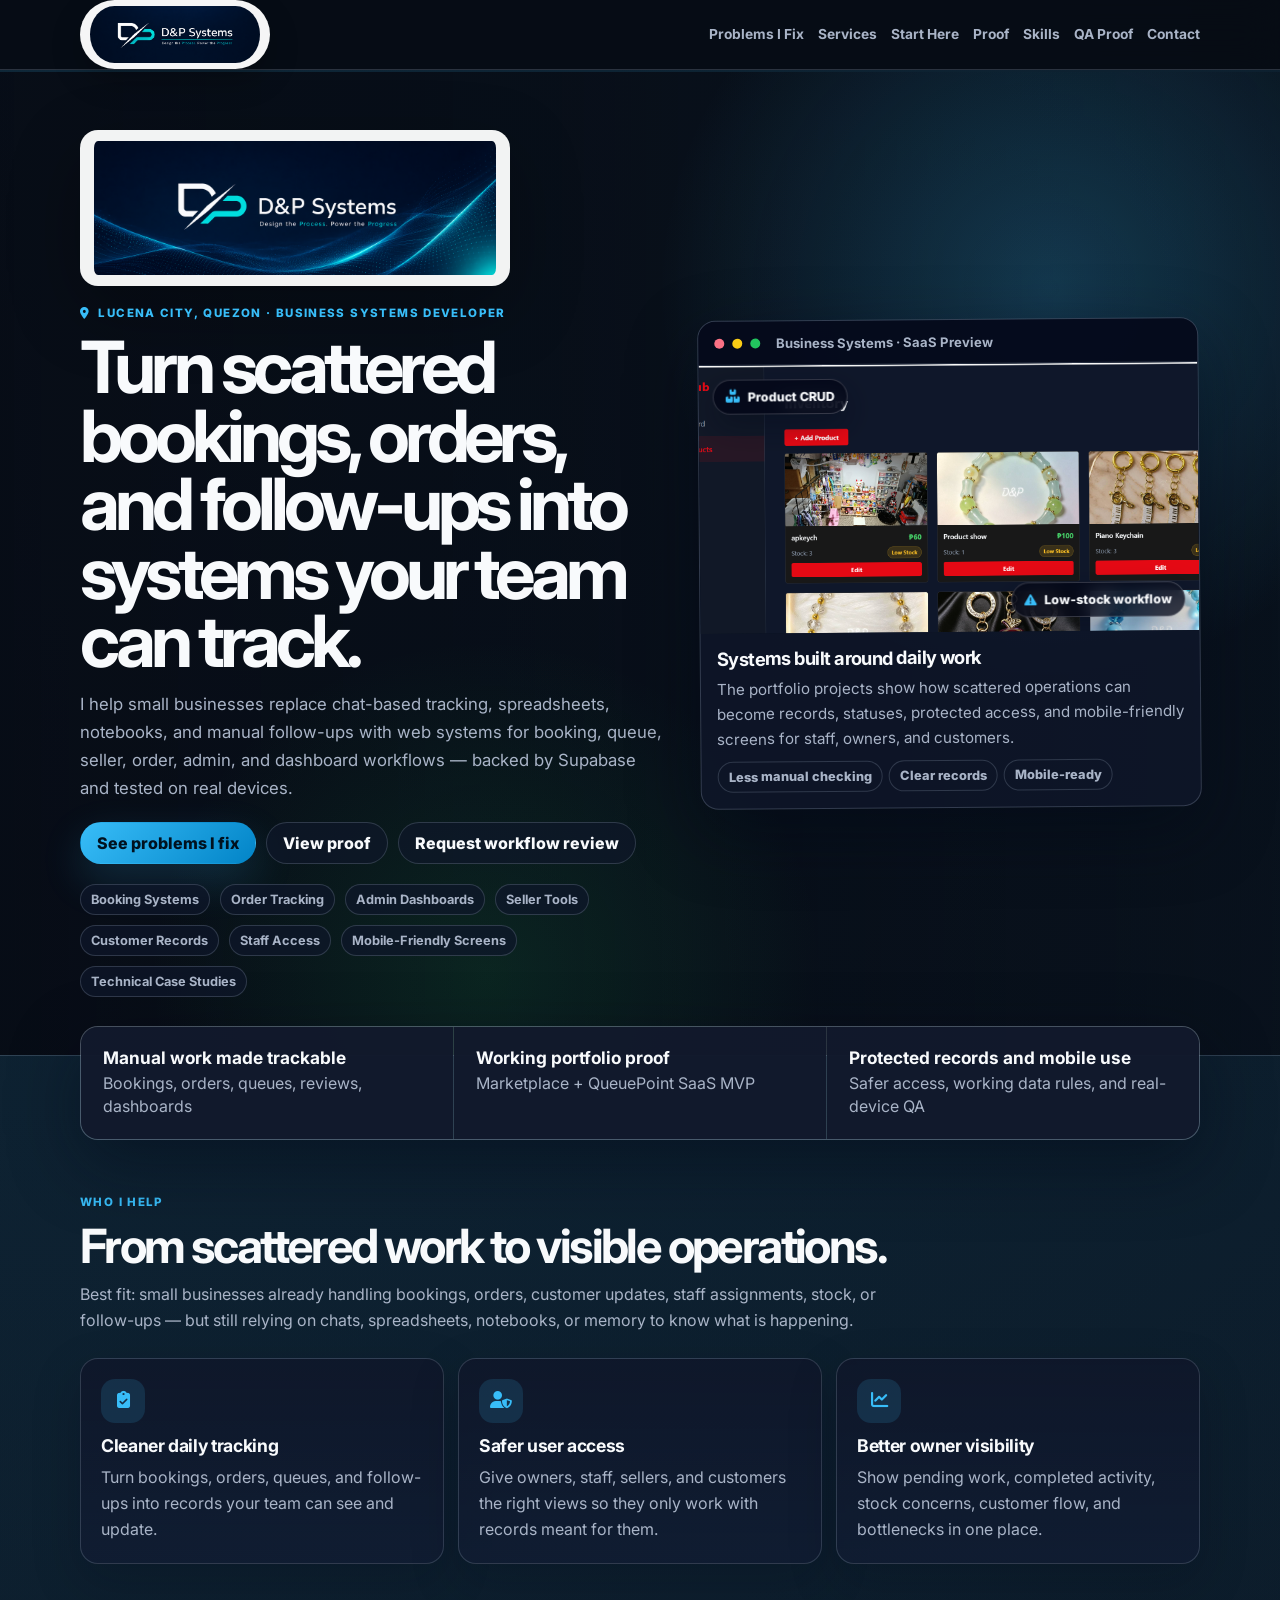
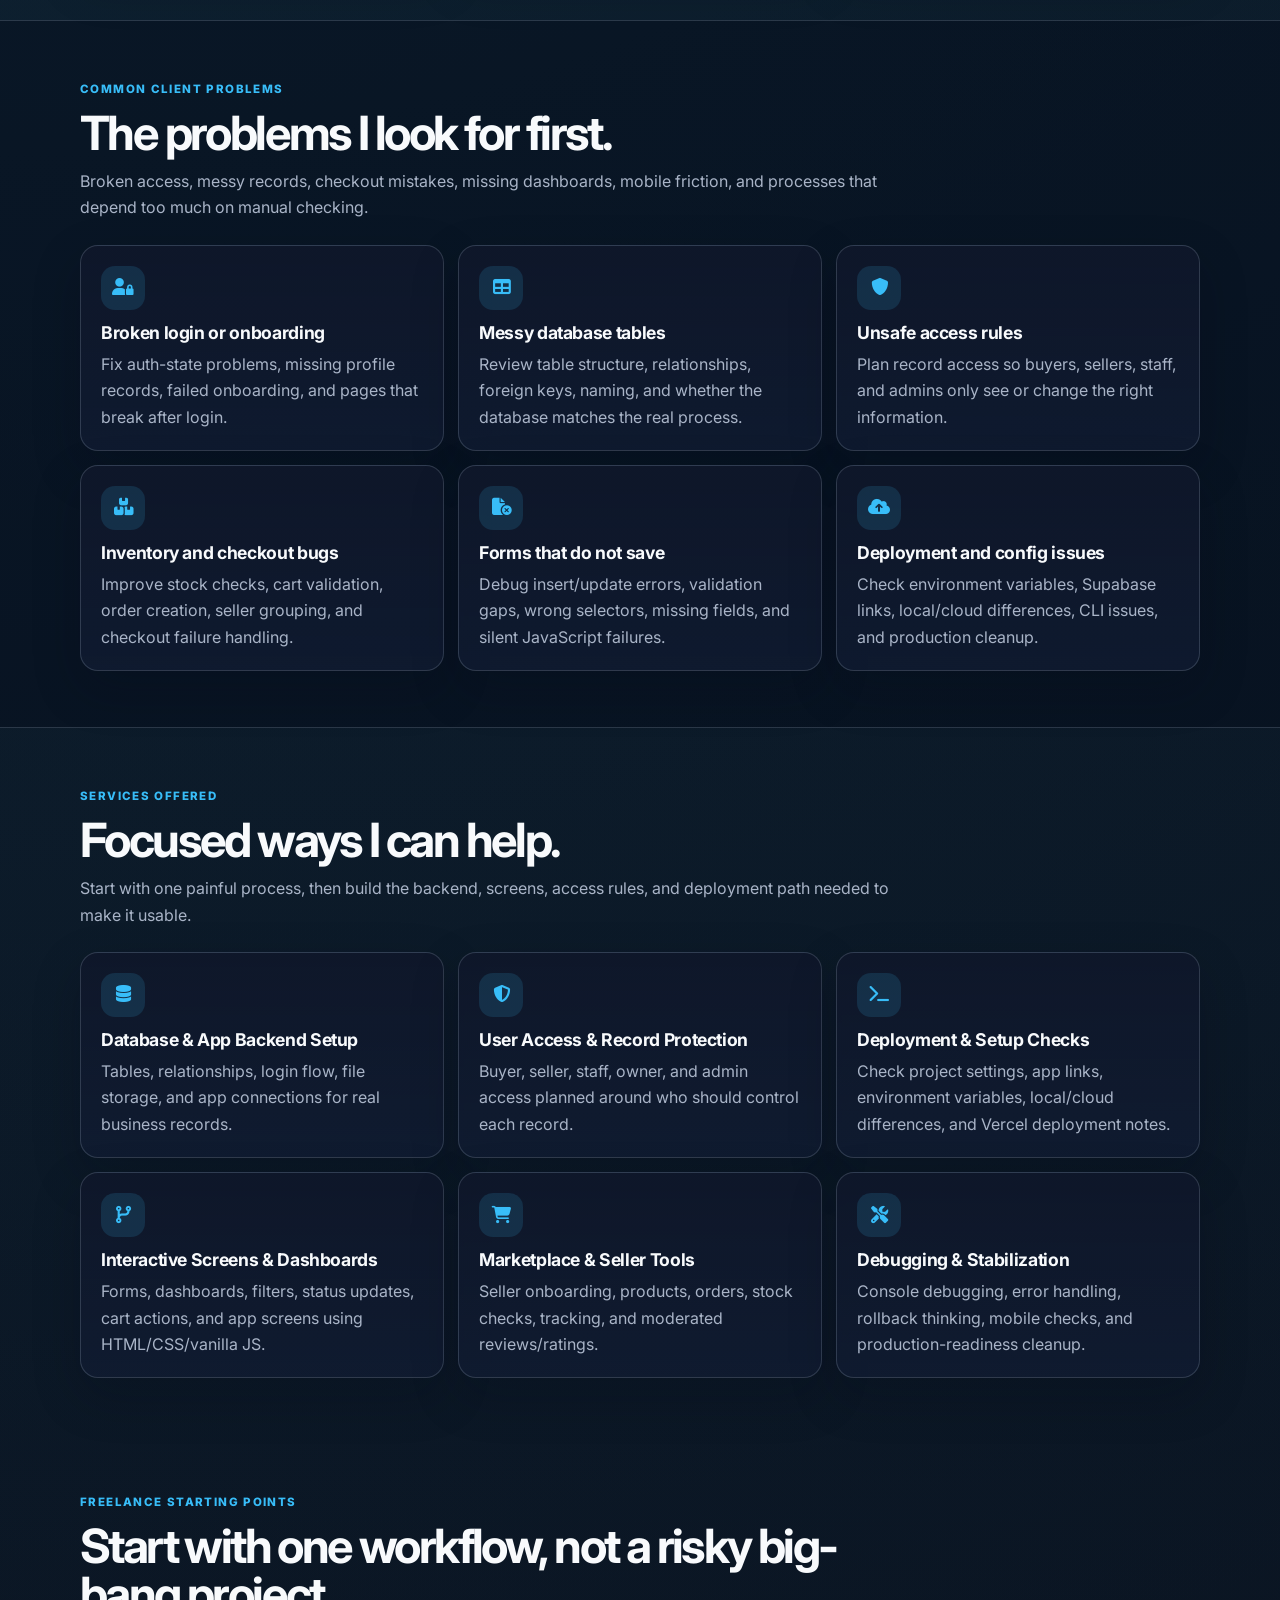
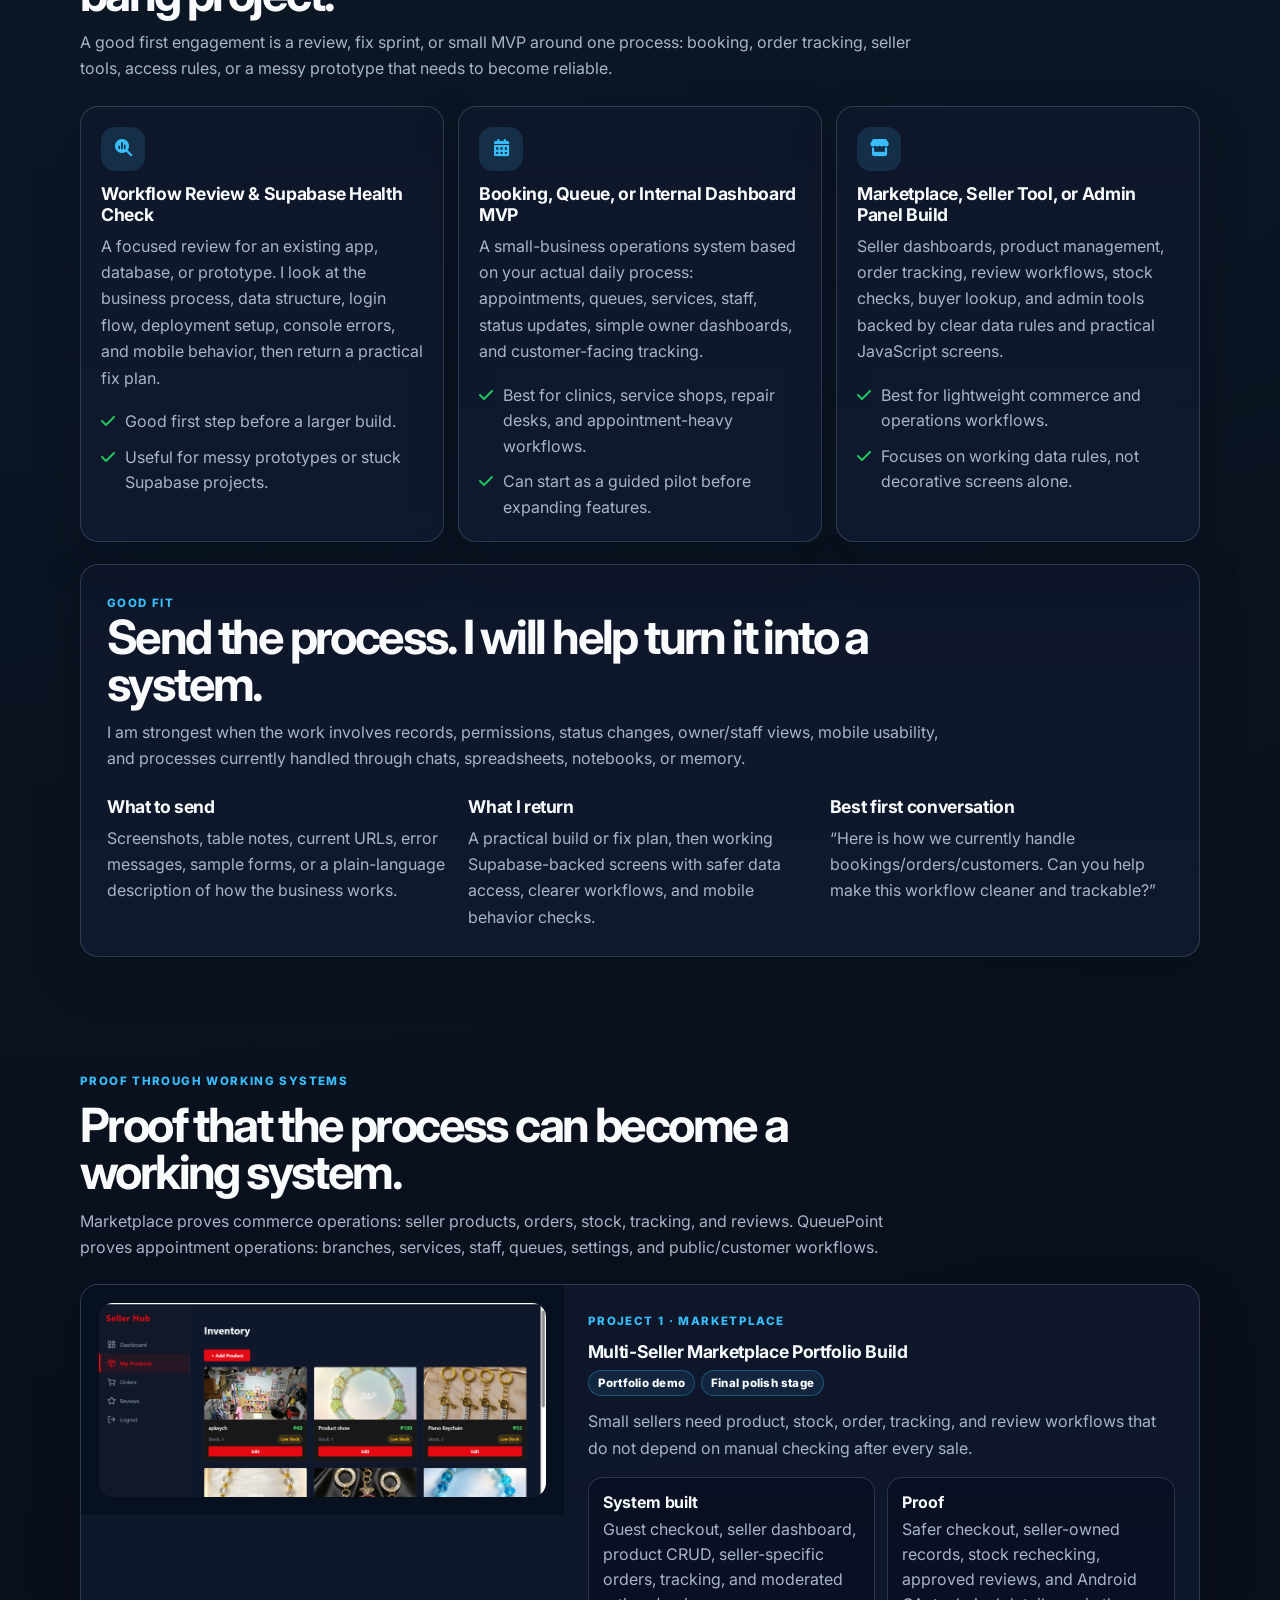
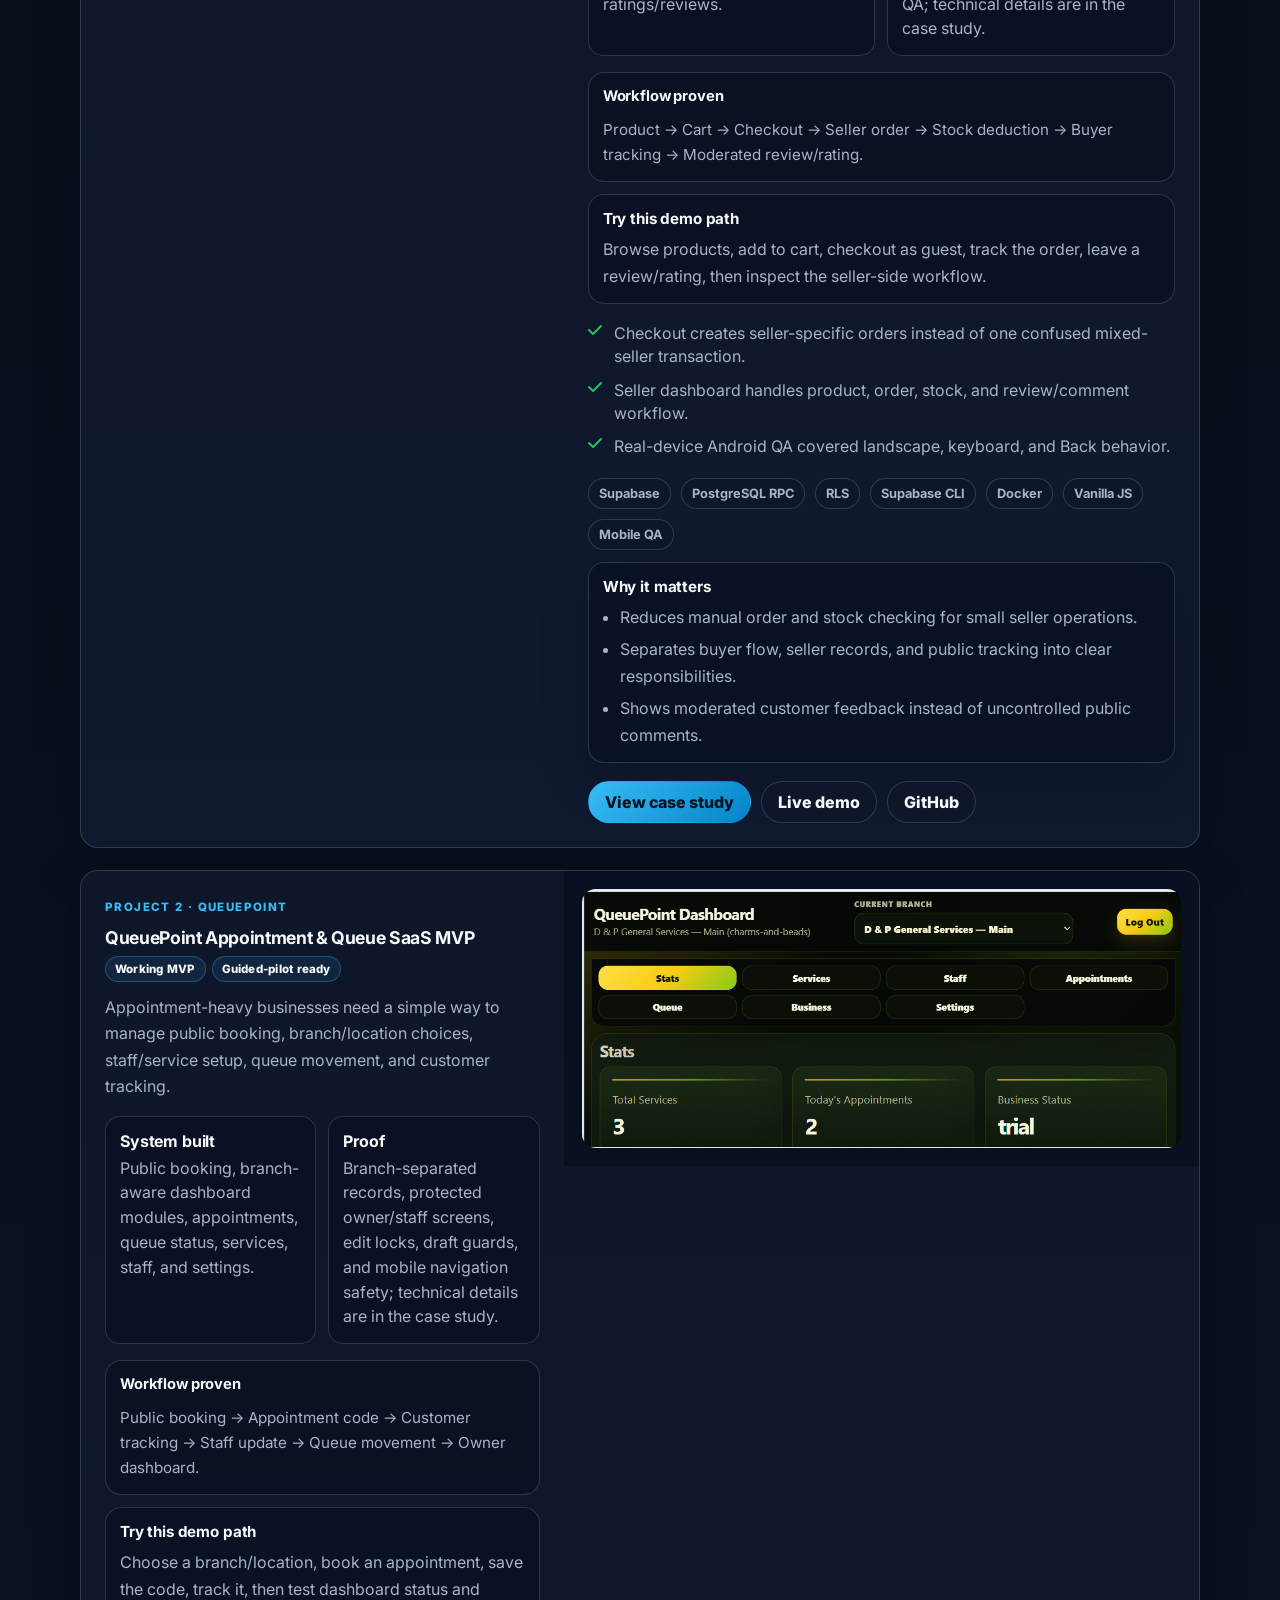
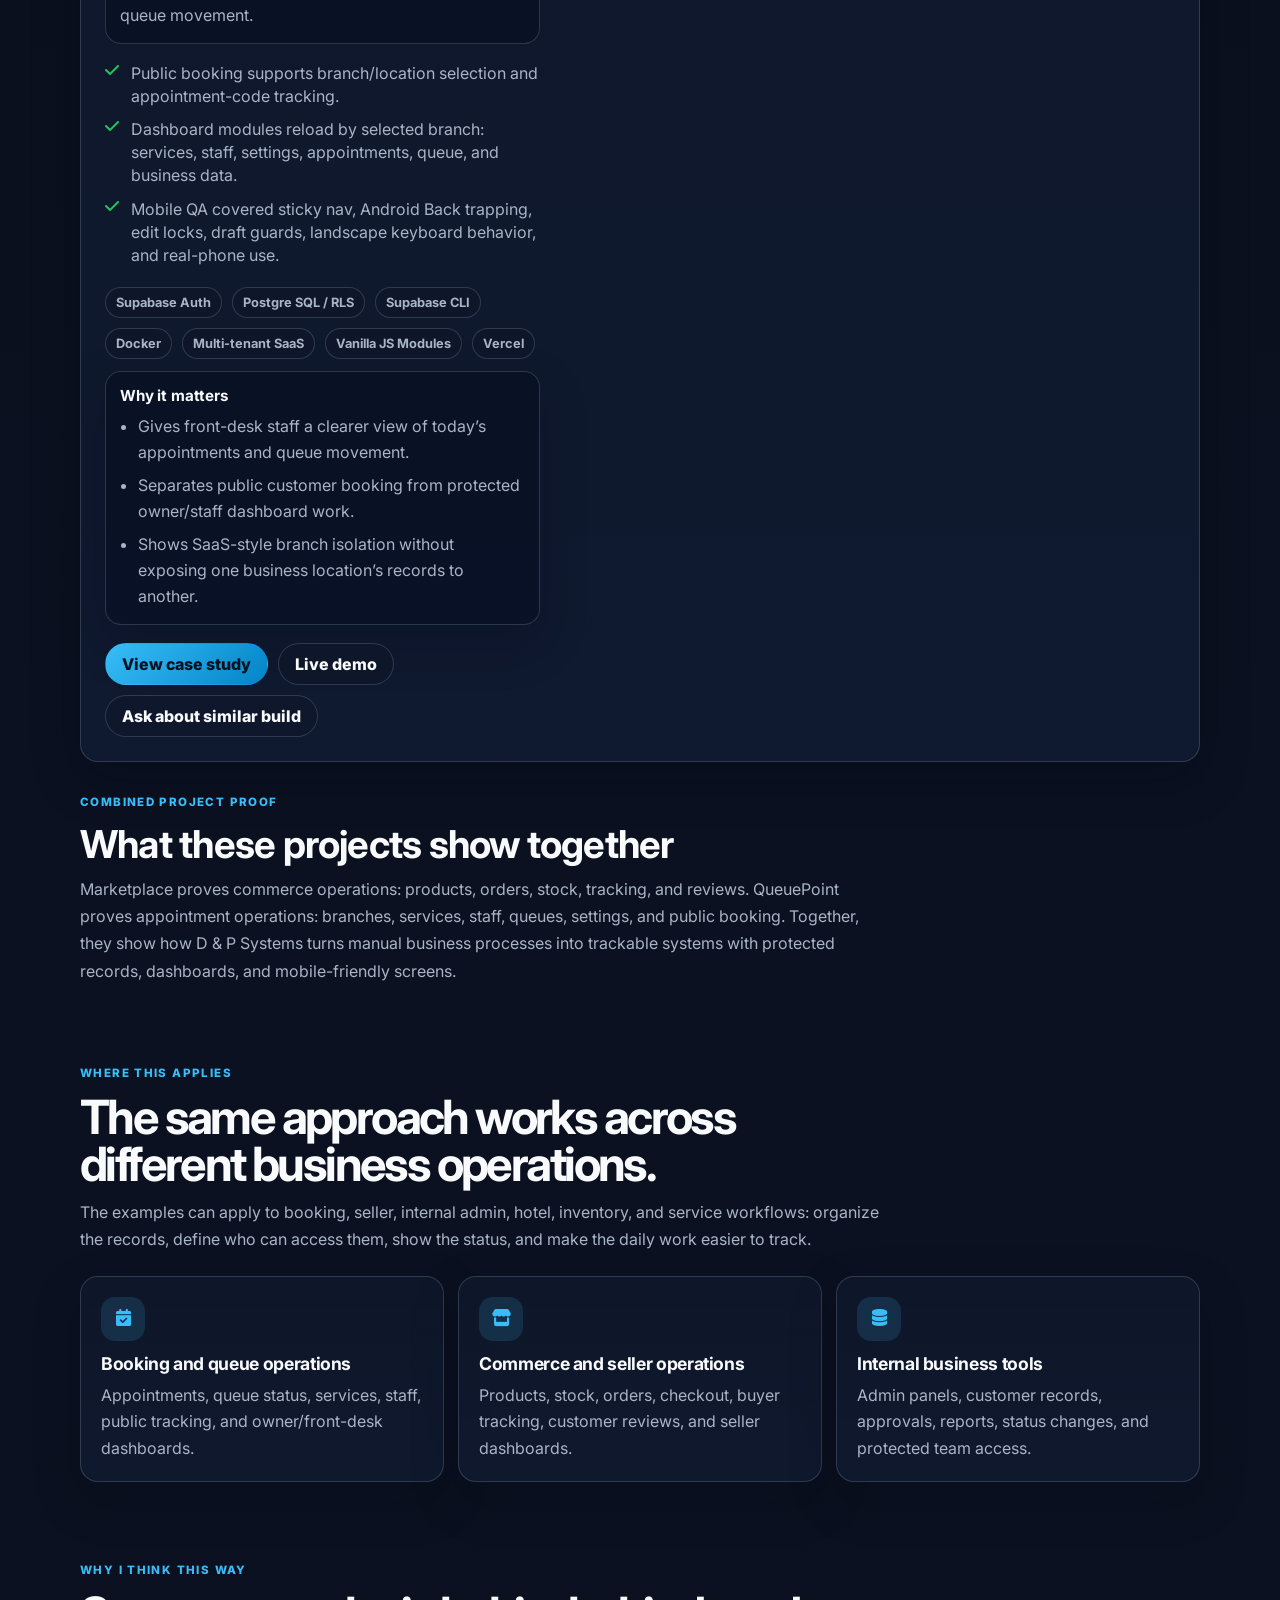
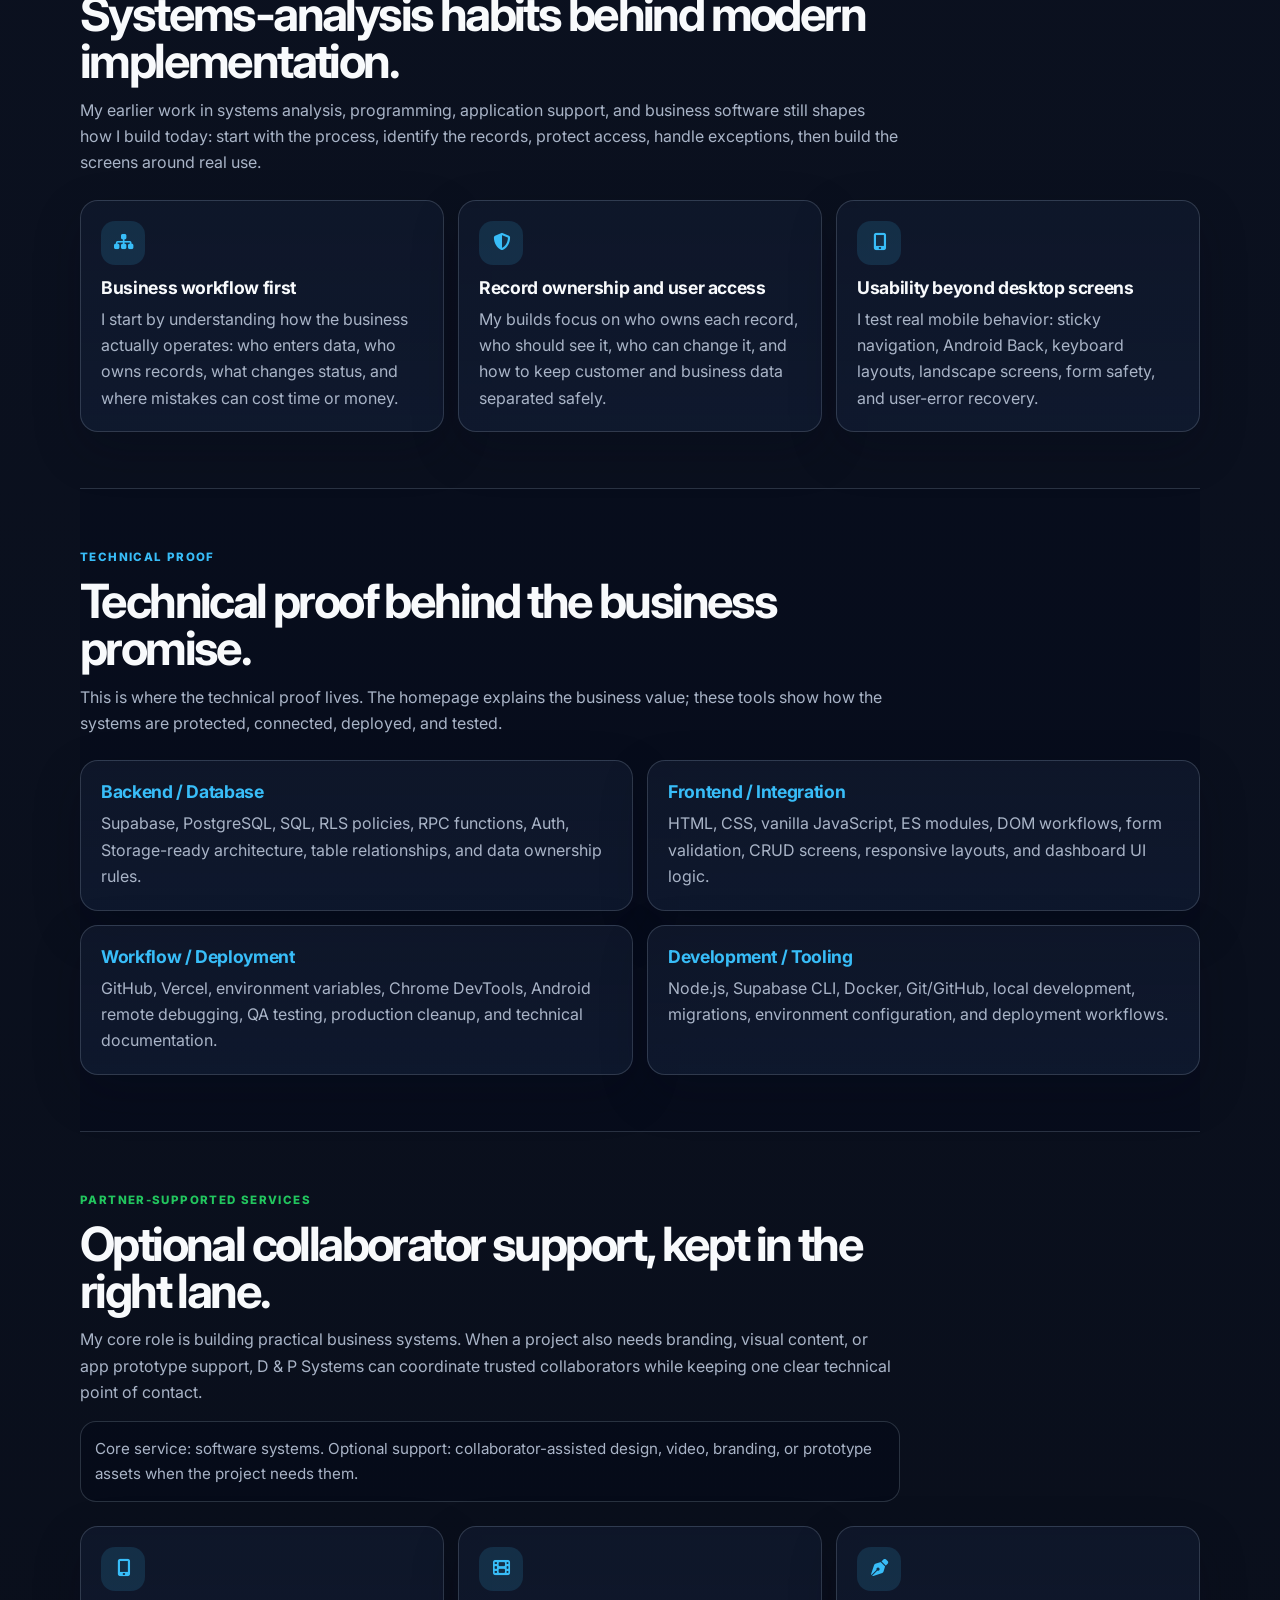
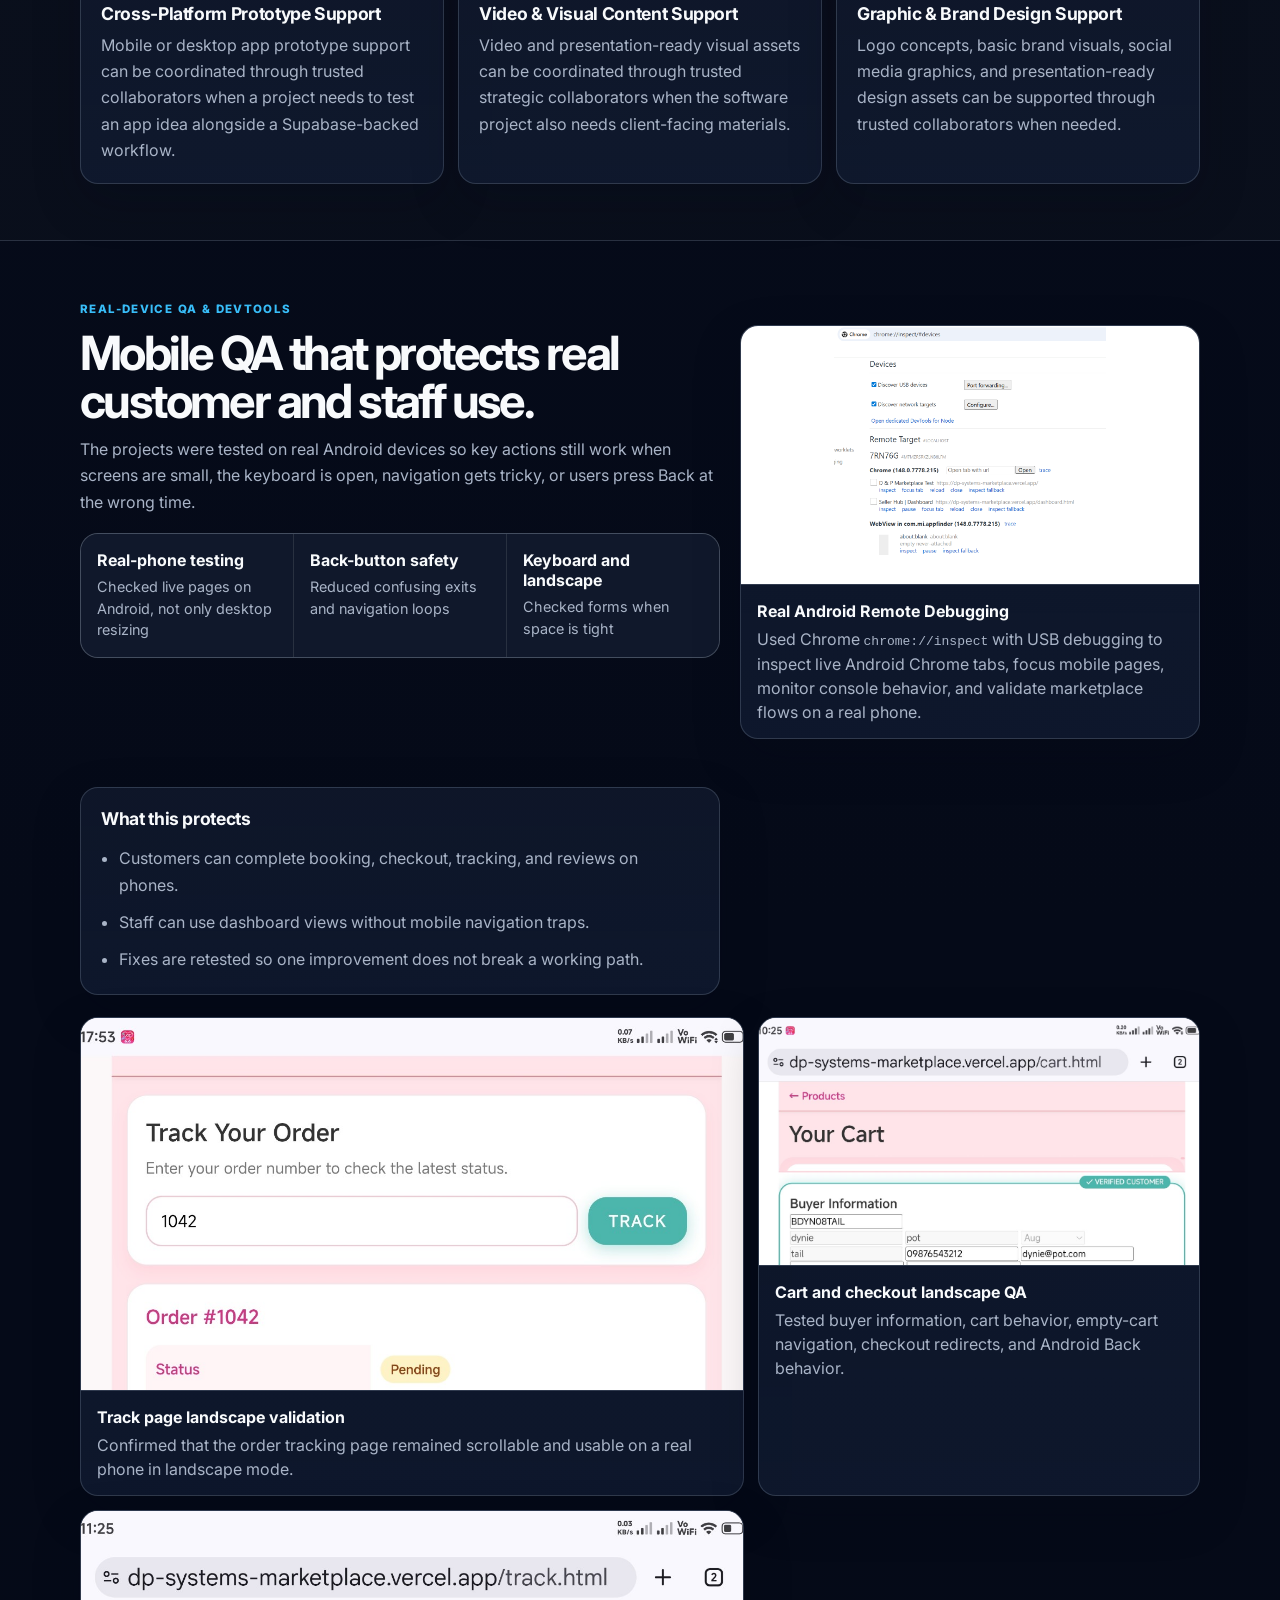
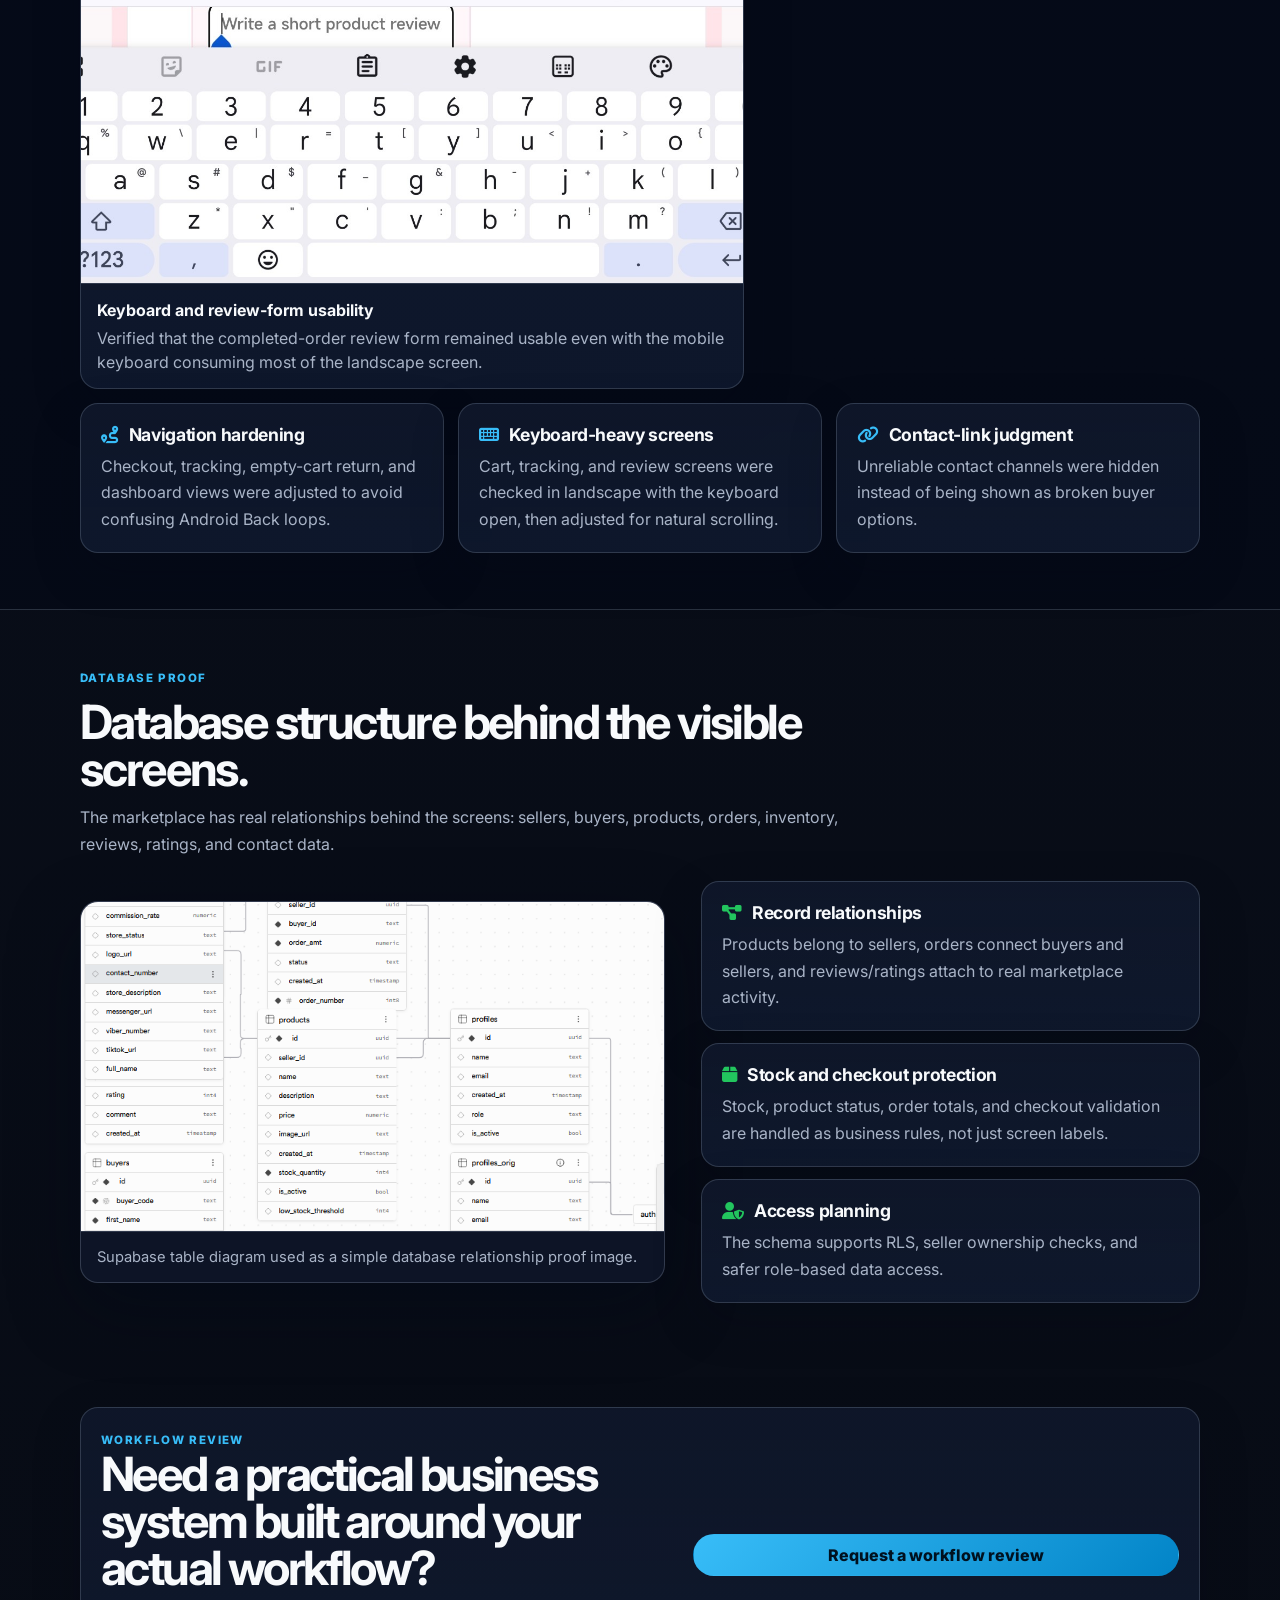
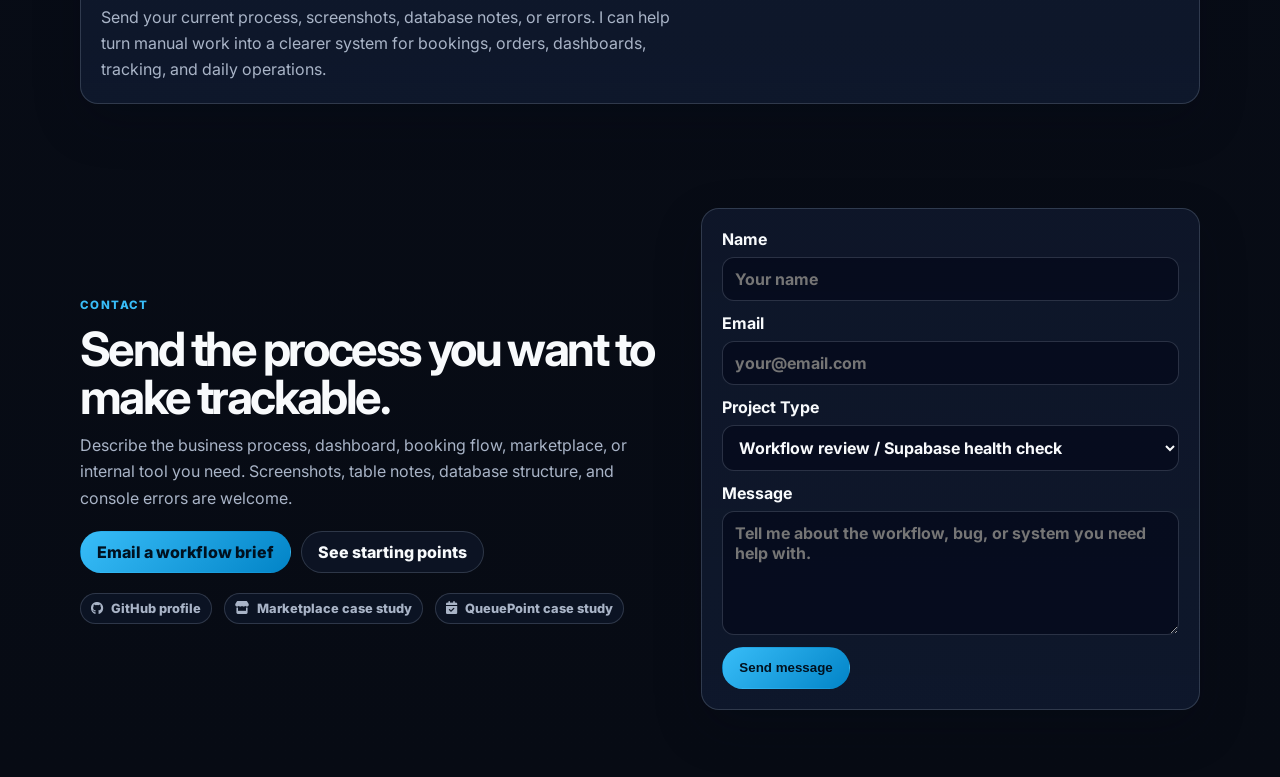
==== commit d0628d14: "more detailed summary card" ====
--- a/index.html
+++ b/index.html
@@ -583,9 +583,13 @@
                   </li>
                 </ul>
                 <div class="stack-list compact-stack">
-                  <span>Supabase Backend</span><span>Database Logic</span
-                  ><span>Access Rules</span><span>Vanilla JS</span
-                  ><span>Mobile QA</span>
+                  <span>Supabase</span>
+                  <span>PostgreSQL RPC</span>
+                  <span>RLS</span>
+                  <span>Supabase CLI</span>
+                  <span>Docker</span>
+                  <span>Vanilla JS</span>
+                  <span>Mobile QA</span>
                 </div>
                 <div class="project-proof-card">
                   <h4>Why it matters</h4>
@@ -695,9 +699,13 @@
                   </li>
                 </ul>
                 <div class="stack-list compact-stack">
-                  <span>Supabase Login</span><span>Access Rules</span
-                  ><span>Branch Isolation</span><span>Vanilla JS</span
-                  ><span>Vercel</span>
+                  <span>Supabase Auth</span>
+                  <span>Postgre SQL / RLS</span>
+                  <span>Supabase CLI</span>
+                  <span>Docker</span>
+                  <span>Multi-tenant SaaS</span>
+                  <span>Vanilla JS Modules</span>
+                  <span>Vercel</span>
                 </div>
                 <div class="project-proof-card">
                   <h4>Why it matters</h4>
@@ -723,11 +731,15 @@
                   >
                     View case study
                   </a>
-                  <!--<a class="btn secondary" href="https://queuepoint.vercel.app/" rel="noopener noreferrer" target="_blank">
+                  <a
+                    class="btn secondary"
+                    href="https://queue-point.vercel.app/"
+                    rel="noopener noreferrer"
+                    target="_blank"
+                  >
                     Live demo
                   </a>
--->
-                  <span
+                  <!-- <span
                     class="btn secondary demo-disabled"
                     role="status"
                     aria-disabled="true"
@@ -739,7 +751,7 @@
                     ></i>
                     Demo offline
                   </span>
-
+-->
                   <a class="btn secondary" href="#contact">
                     Ask about similar build
                   </a>
@@ -861,6 +873,7 @@
               ownership rules.
             </p>
           </article>
+
           <article class="skill-card">
             <h3>Frontend / Integration</h3>
             <p>
@@ -869,12 +882,21 @@
               logic.
             </p>
           </article>
+
           <article class="skill-card">
             <h3>Workflow / Deployment</h3>
             <p>
               GitHub, Vercel, environment variables, Chrome DevTools, Android
               remote debugging, QA testing, production cleanup, and technical
               documentation.
+            </p>
+          </article>
+
+          <article class="skill-card">
+            <h3>Development / Tooling</h3>
+            <p>
+              Node.js, Supabase CLI, Docker, Git/GitHub, local development,
+              migrations, environment configuration, and deployment workflows.
             </p>
           </article>
         </div>
@@ -1198,12 +1220,13 @@
               ></textarea>
             </label>
             <button class="btn primary" type="submit">Send message</button>
-            <p class="form-note">
+            <!--<p class="form-note">
               This form opens your email app. If it does not open, send your
-              workflow brief directly to
-              <a href="mailto:j3ba508@gmail.com">j3ba508@gmail.com</a>. A
+              workflow brief directly here
+              <a href="mailto:j3ba508@gmail.com"></a>. A
               Supabase-backed inquiry form is a planned portfolio upgrade.
             </p>
+-->
           </form>
         </div>
       </section>
--- a/css/portfolio-v2.css
+++ b/css/portfolio-v2.css
@@ -1170,7 +1170,7 @@
 
 .skills-grid {
   display: grid;
-  grid-template-columns: repeat(3, 1fr);
+  grid-template-columns: repeat(2, 1fr);
   gap: 18px;
 }
 
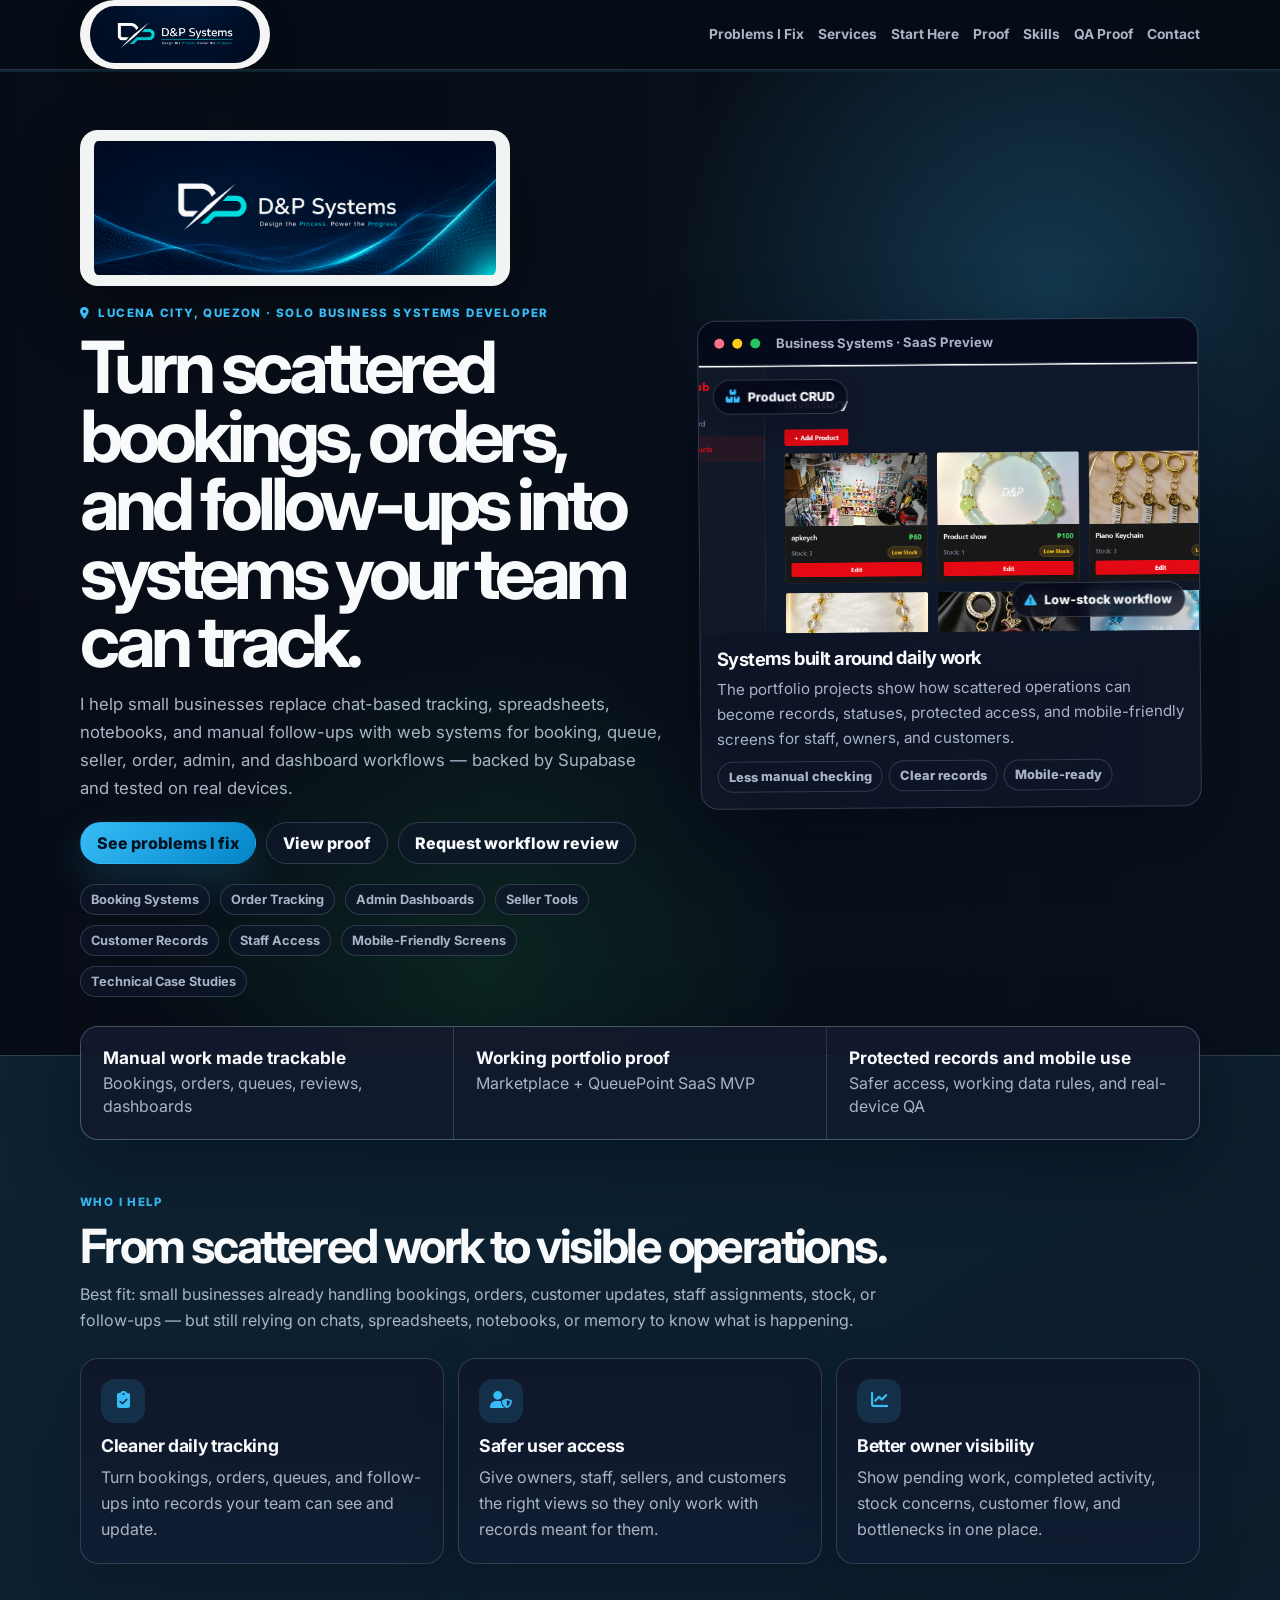
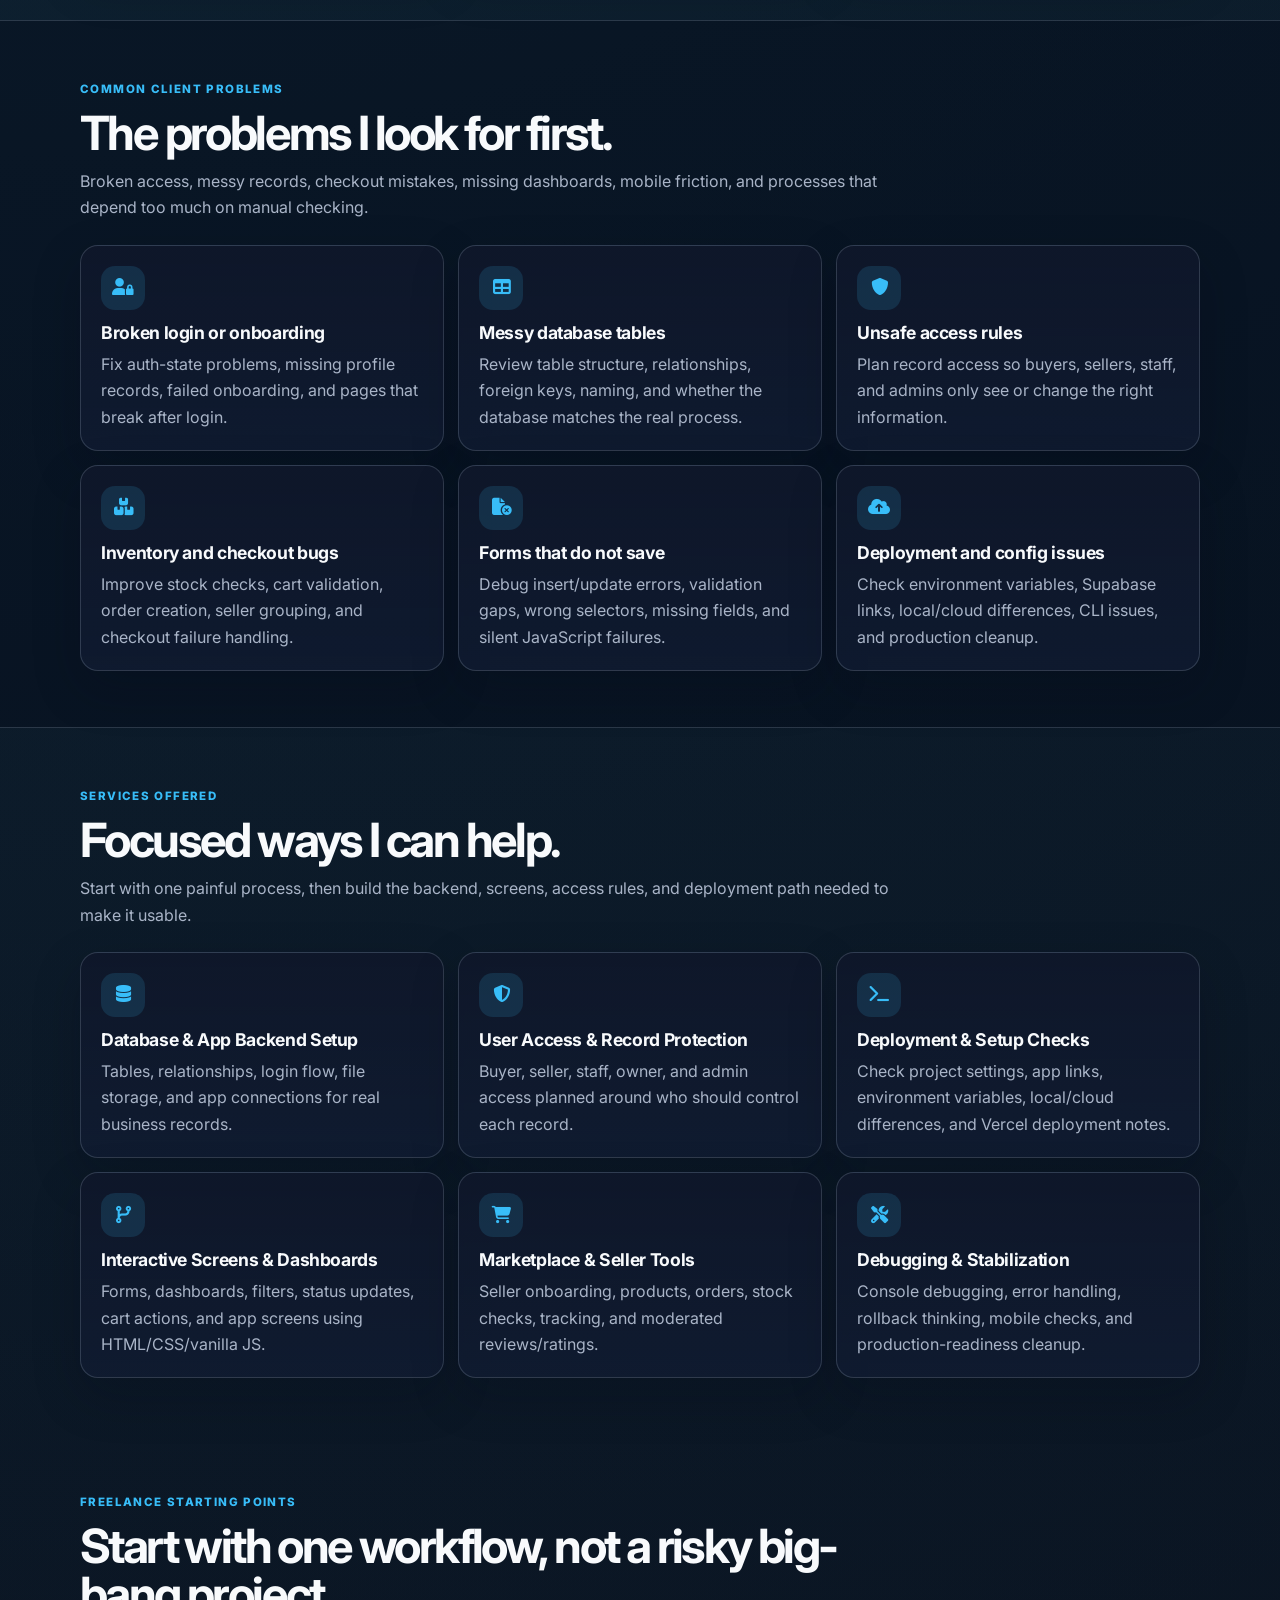
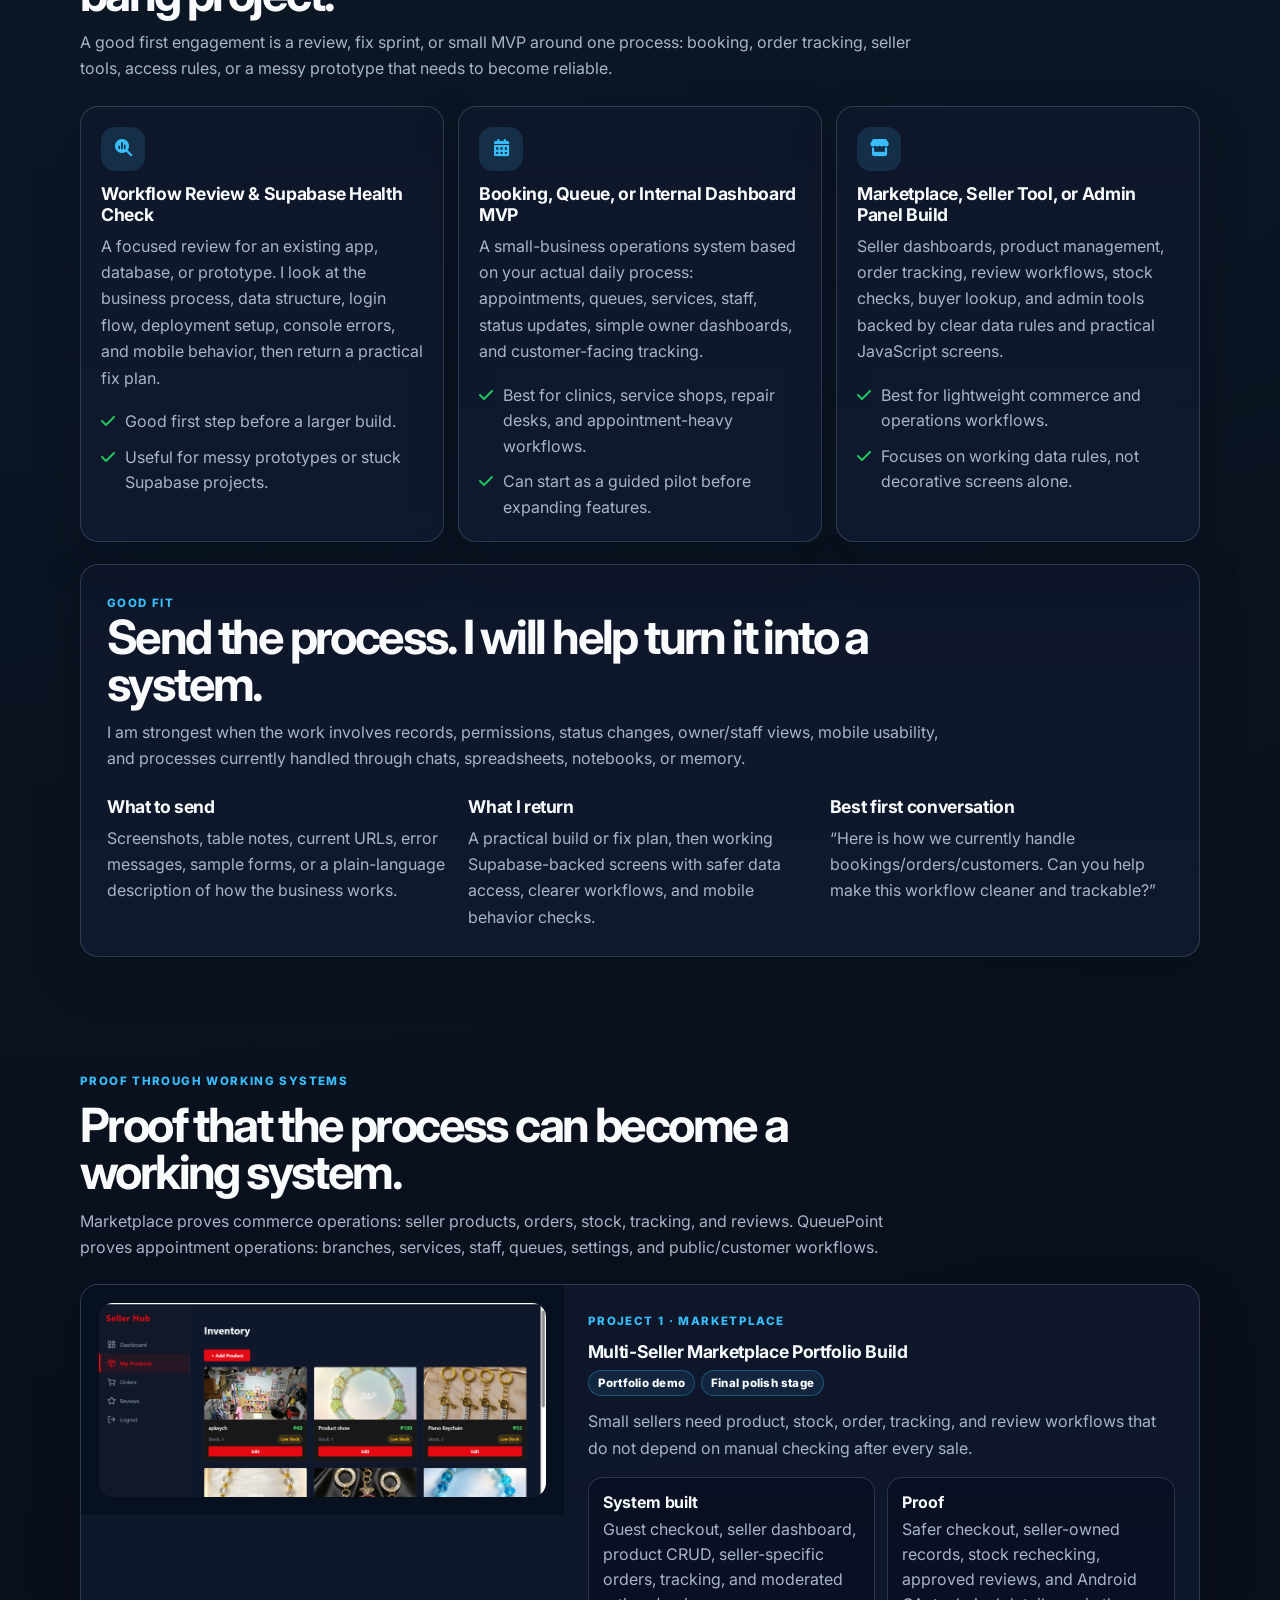
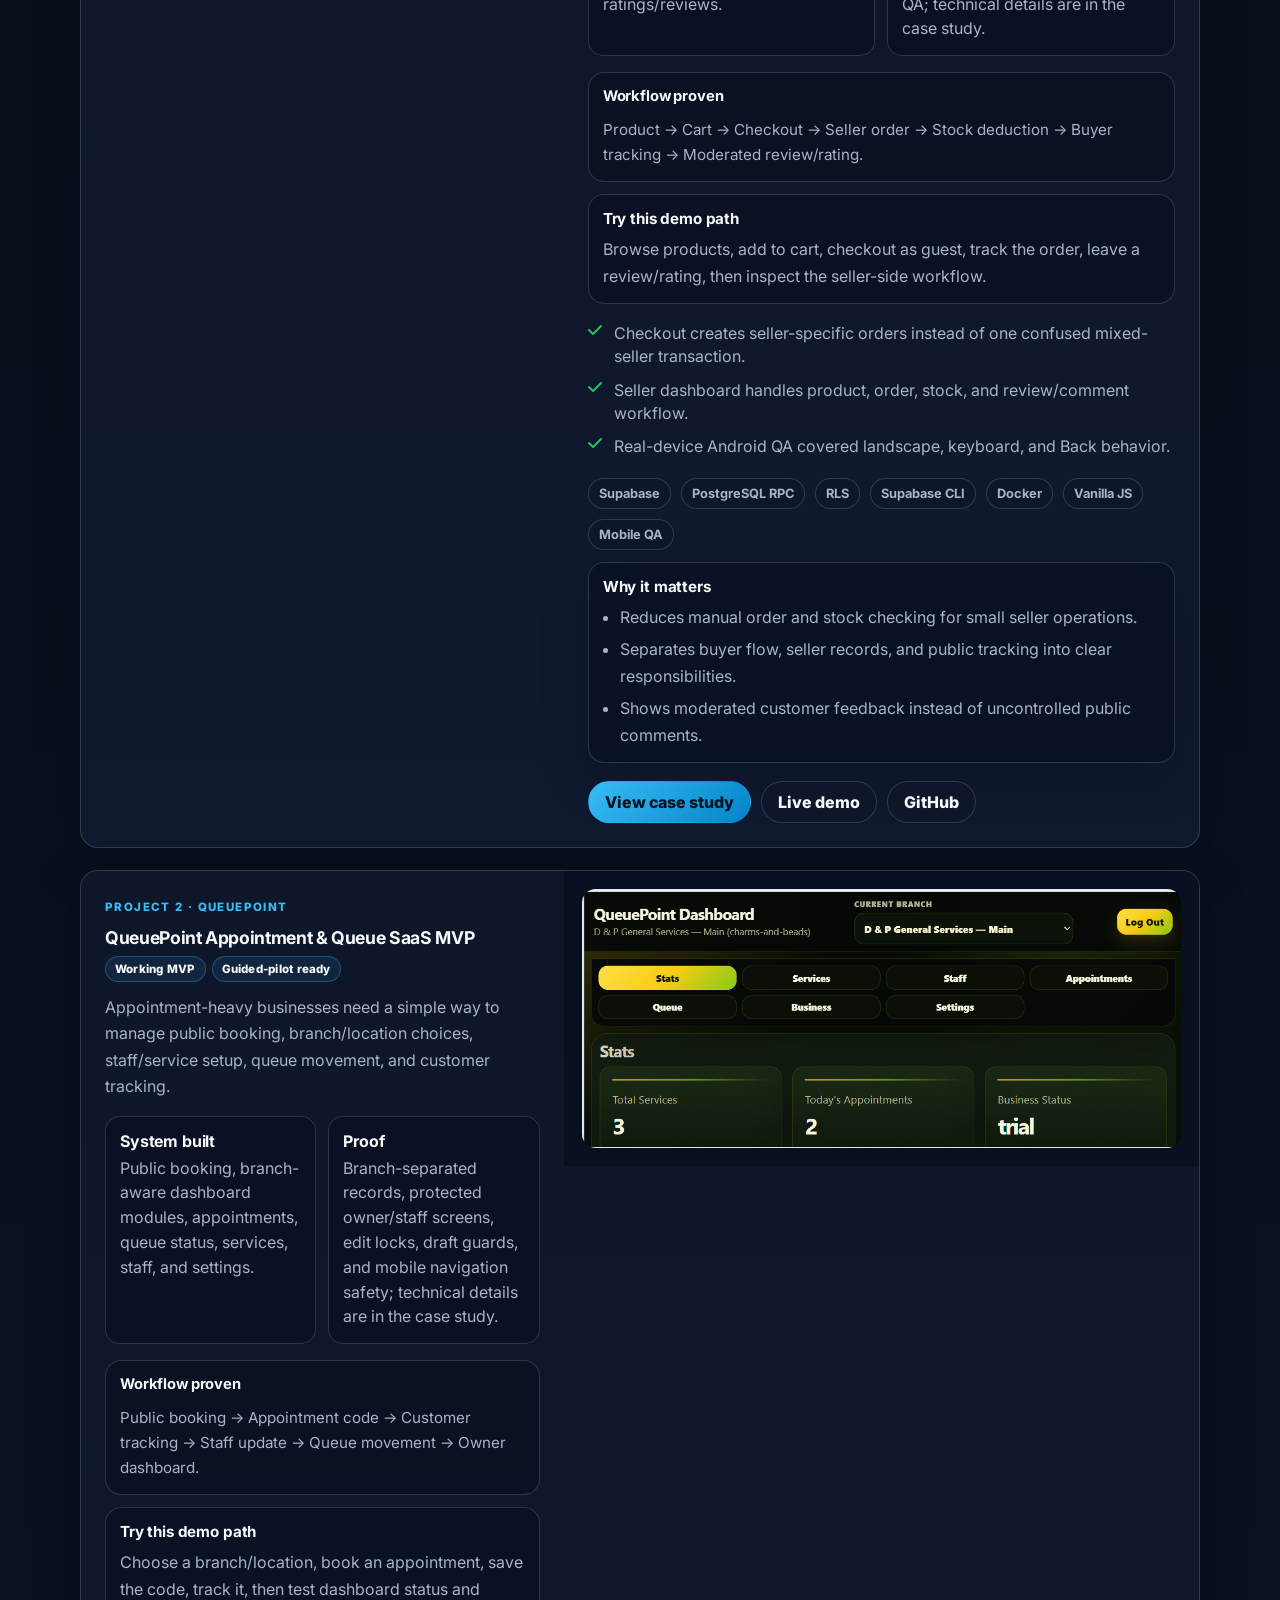
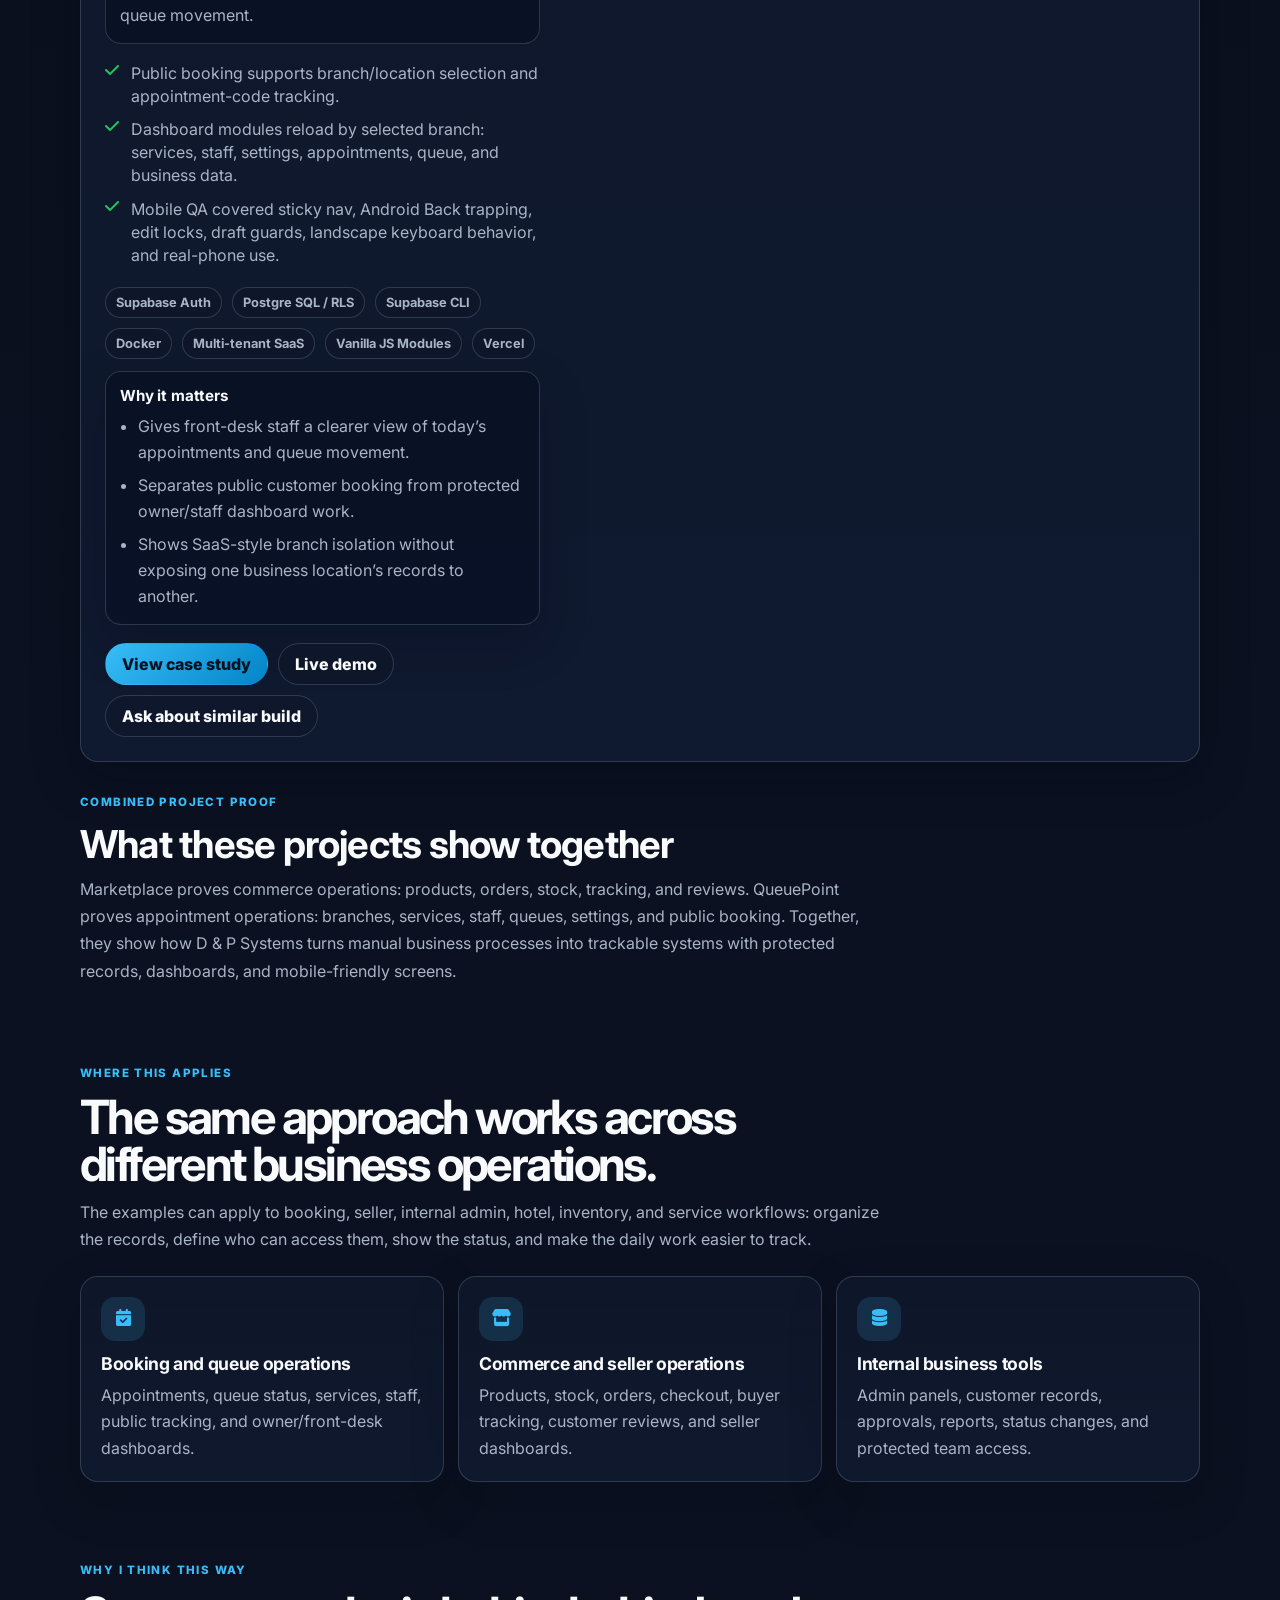
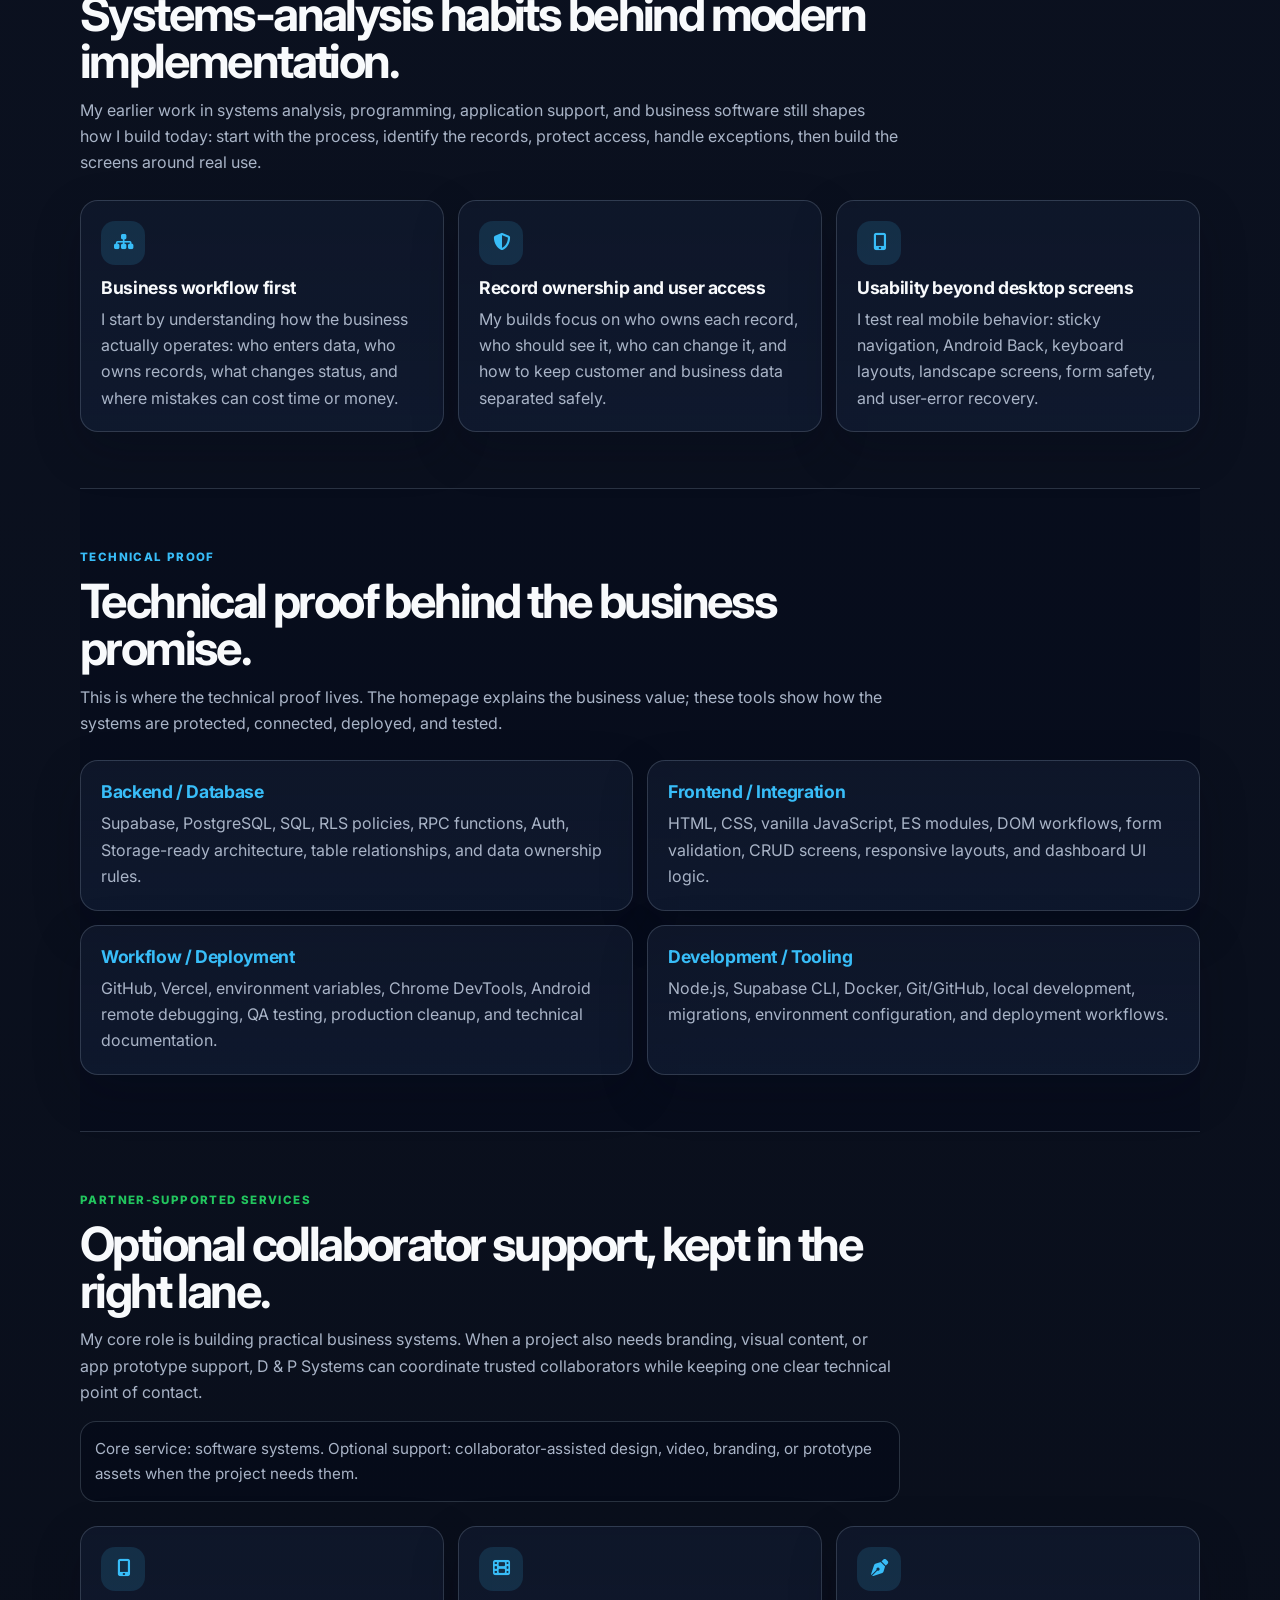
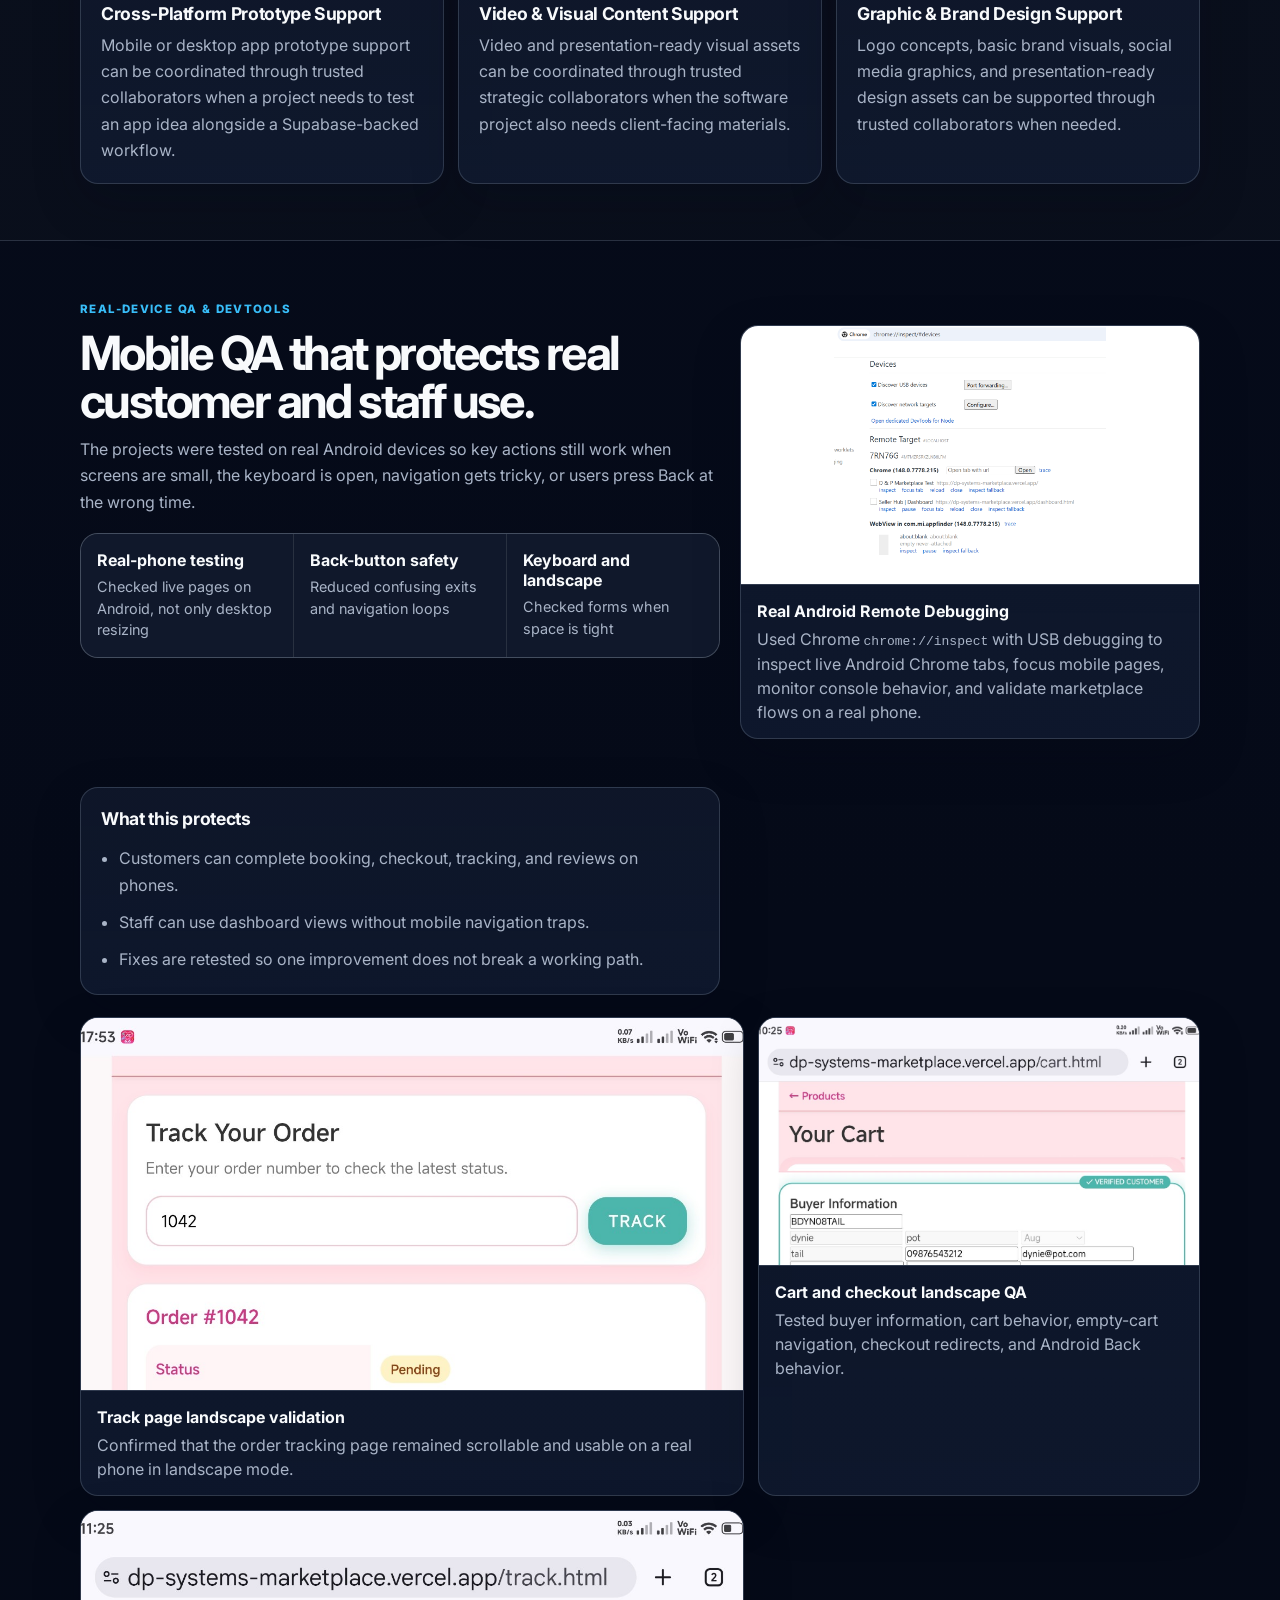
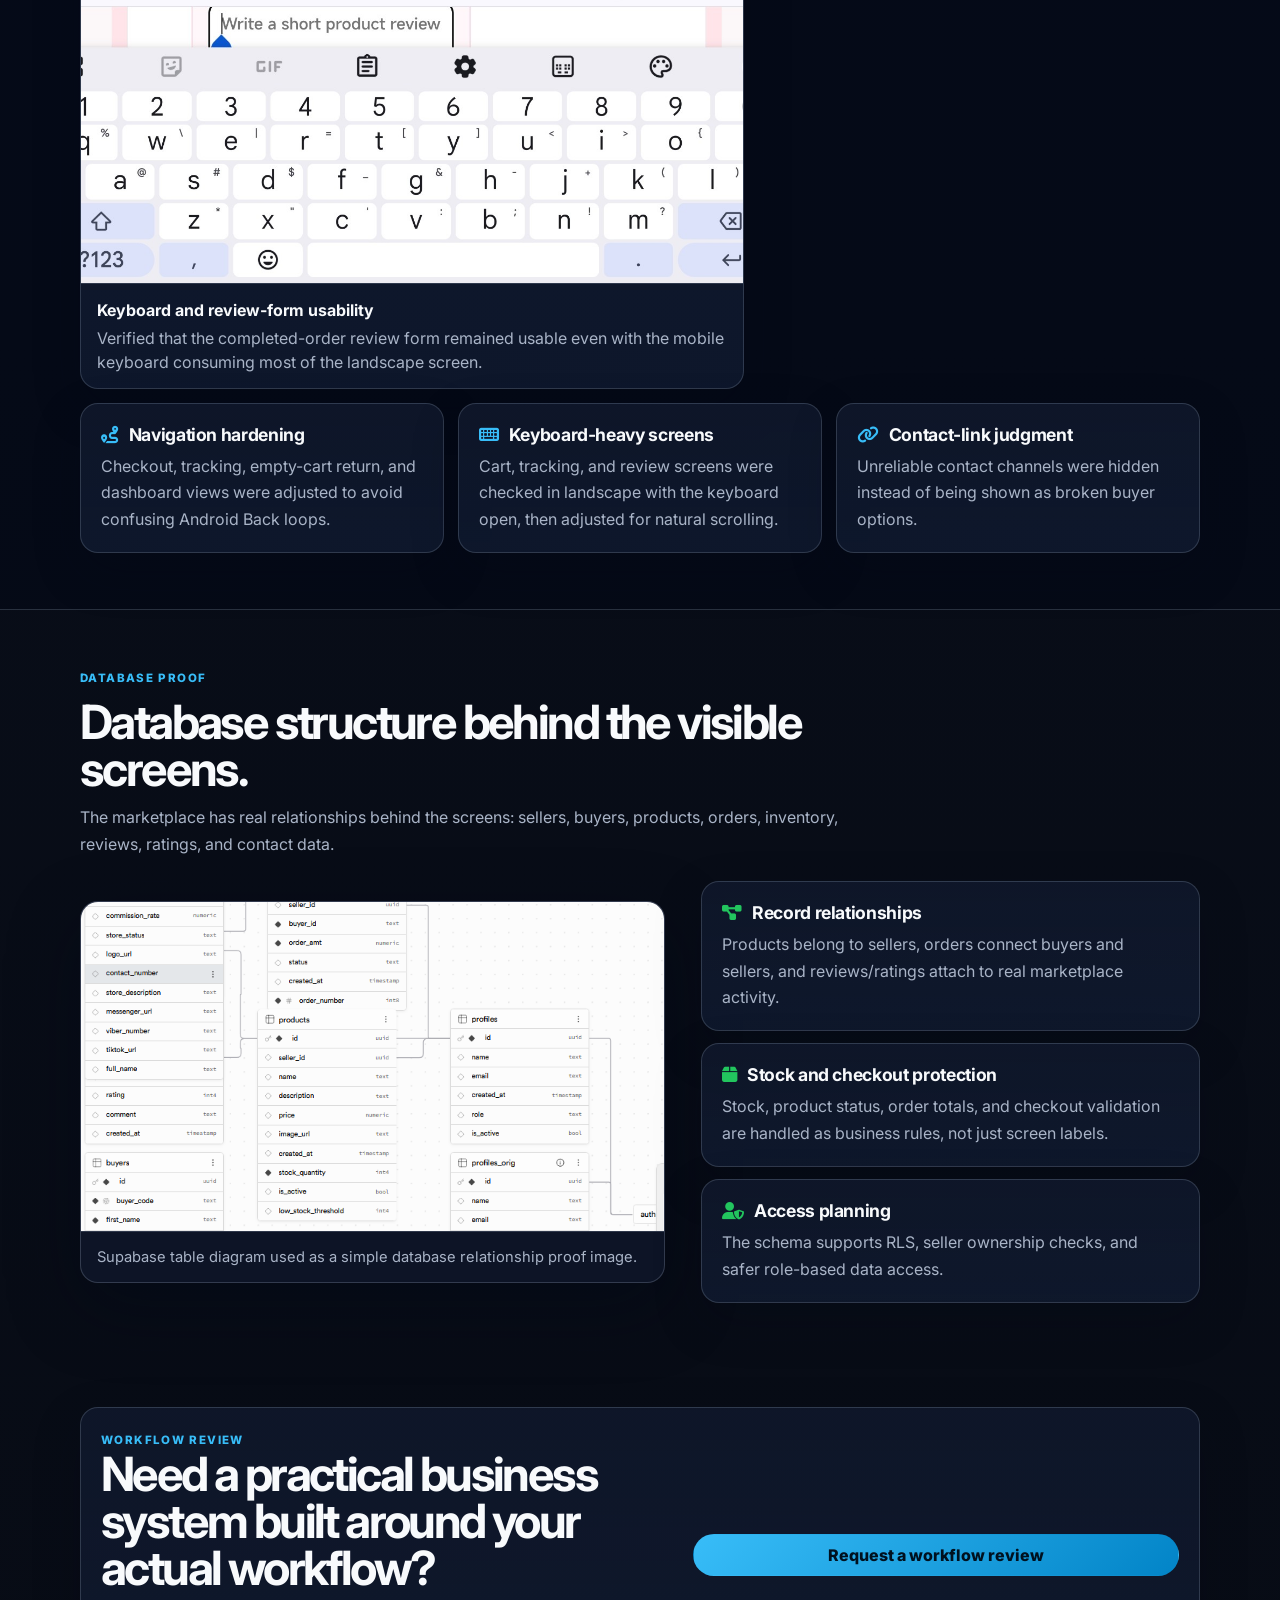
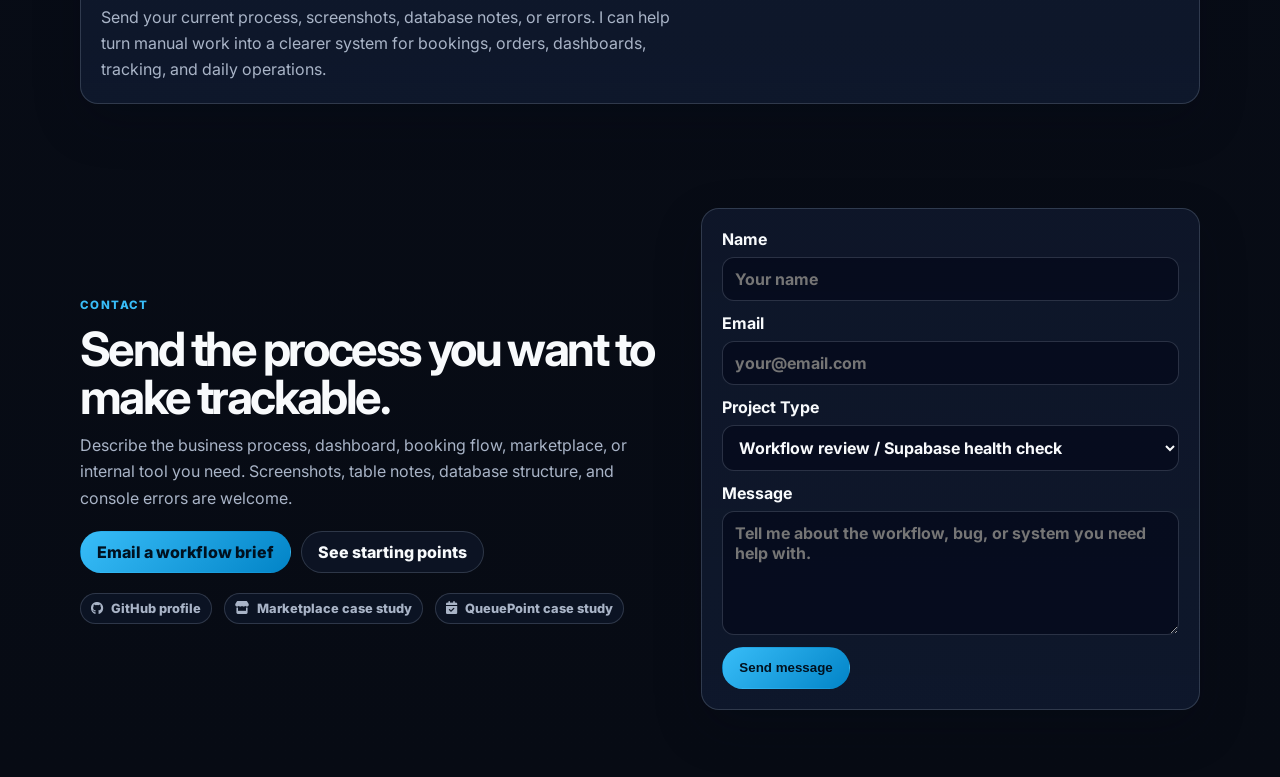
==== commit a4660542: "emphasized solo developer" ====
--- a/index.html
+++ b/index.html
@@ -5,10 +5,10 @@
     <meta charset="utf-8" />
     <meta content="width=device-width, initial-scale=1.0" name="viewport" />
     <meta
-      content="D &amp; P Systems portfolio: practical web systems for small-business bookings, orders, tracking, admin dashboards, customer records, and mobile-friendly daily operations, with technical proof in Supabase-backed case studies."
+      content="D &amp; P Systems: a solo-run practice building practical web systems for small-business bookings, orders, tracking, admin dashboards, customer records, and mobile-friendly daily operations, with technical proof in Supabase-backed case studies."
       name="description"
     />
-    <title>D &amp; P Systems | Business Systems Developer Portfolio</title>
+    <title>D &amp; P Systems | Solo Business Systems Developer Portfolio</title>
     <link href="https://cdnjs.cloudflare.com" rel="preconnect" />
     <link href="https://fonts.googleapis.com" rel="preconnect" />
     <link crossorigin="" href="https://fonts.gstatic.com" rel="preconnect" />
@@ -139,7 +139,7 @@
             />
             <p class="eyebrow">
               <i class="fa-solid fa-location-dot"></i> Lucena City, Quezon ·
-              Business Systems Developer
+              Solo Business Systems Developer
             </p>
             <h1>
               Turn scattered bookings, orders, and follow-ups into systems your
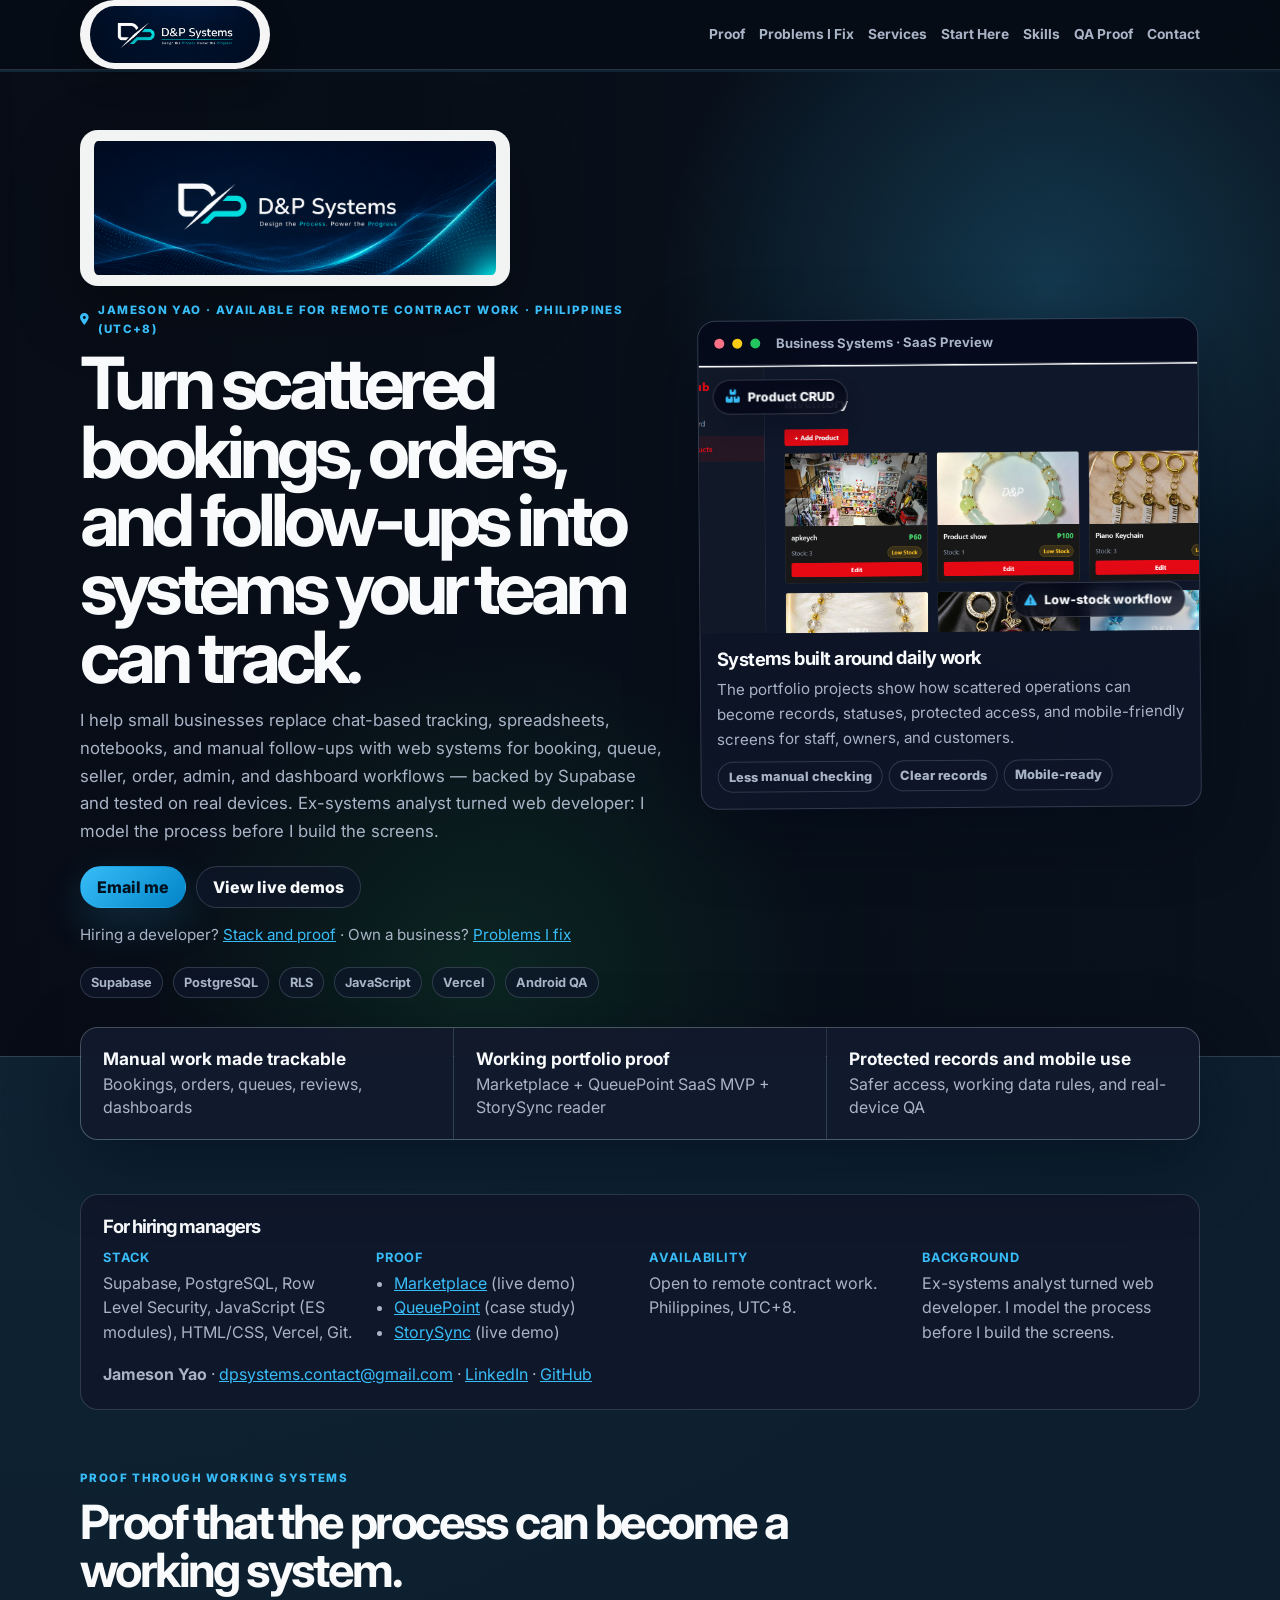
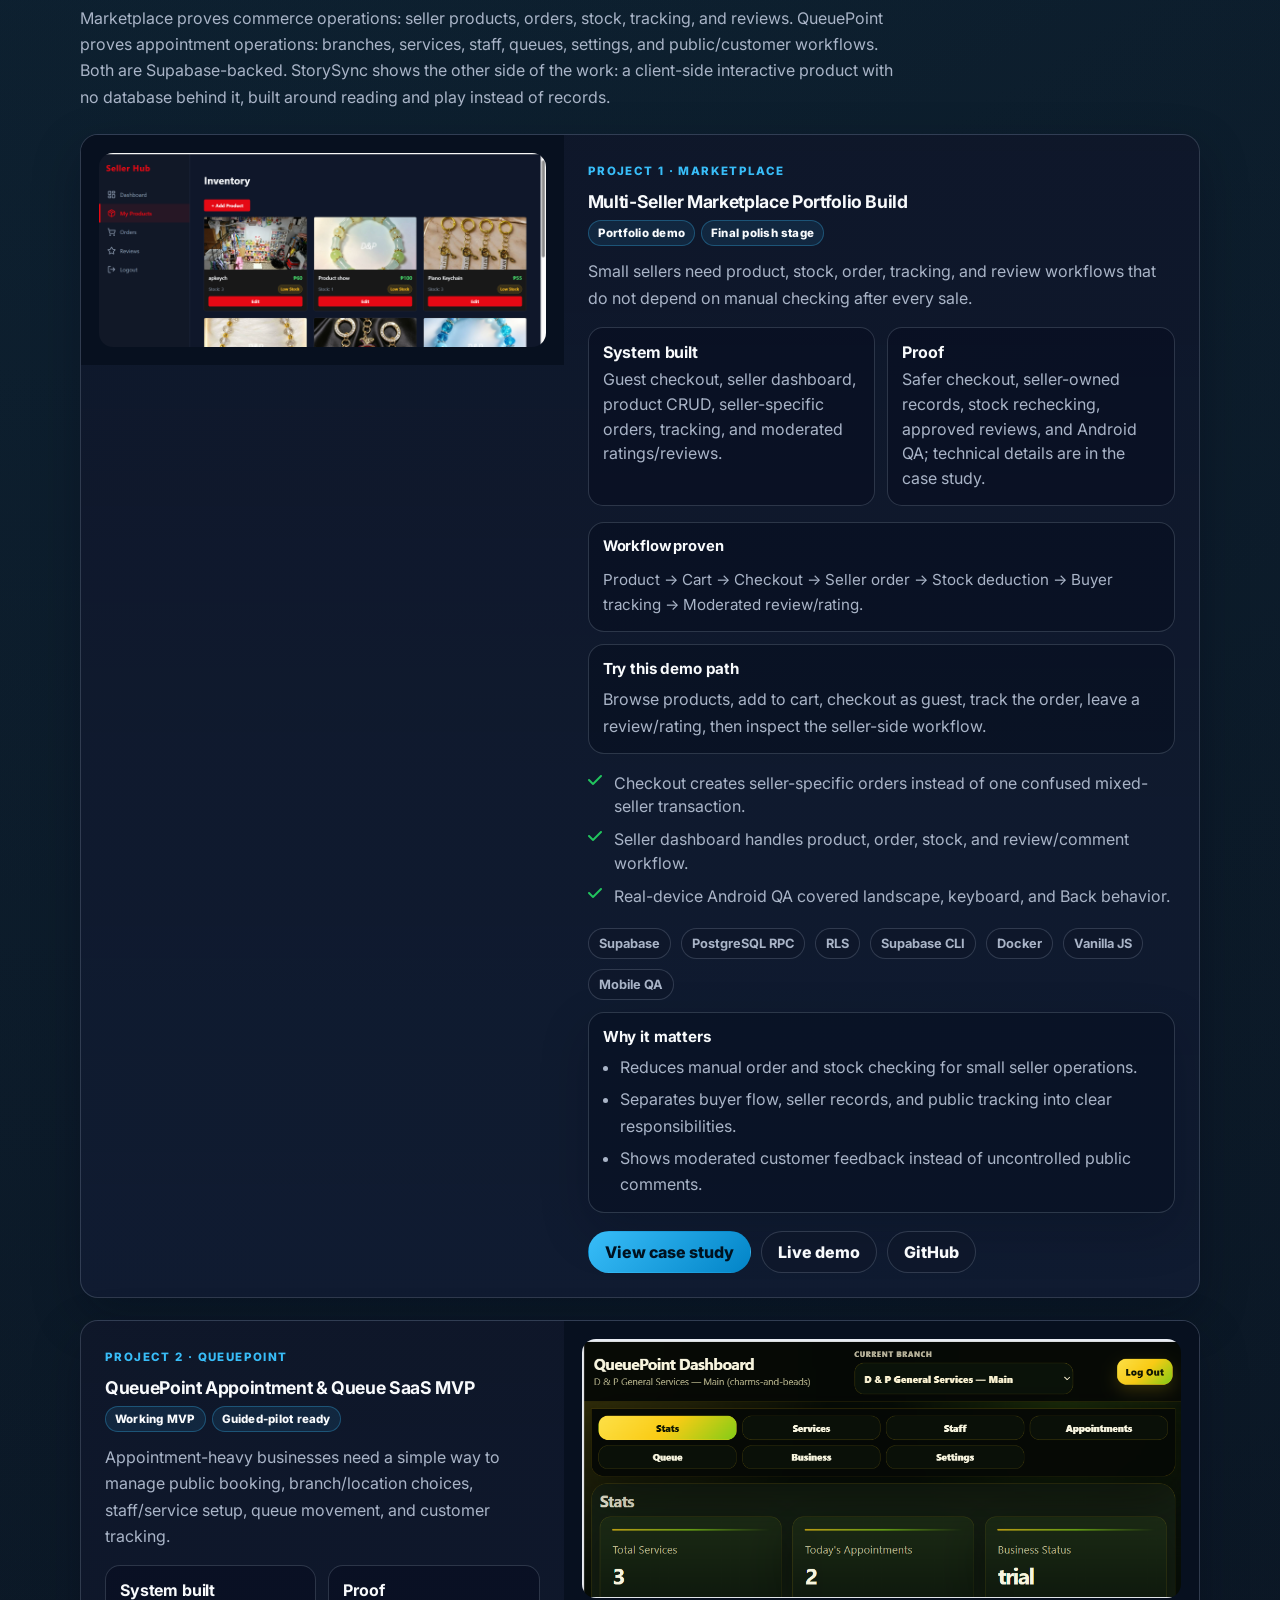
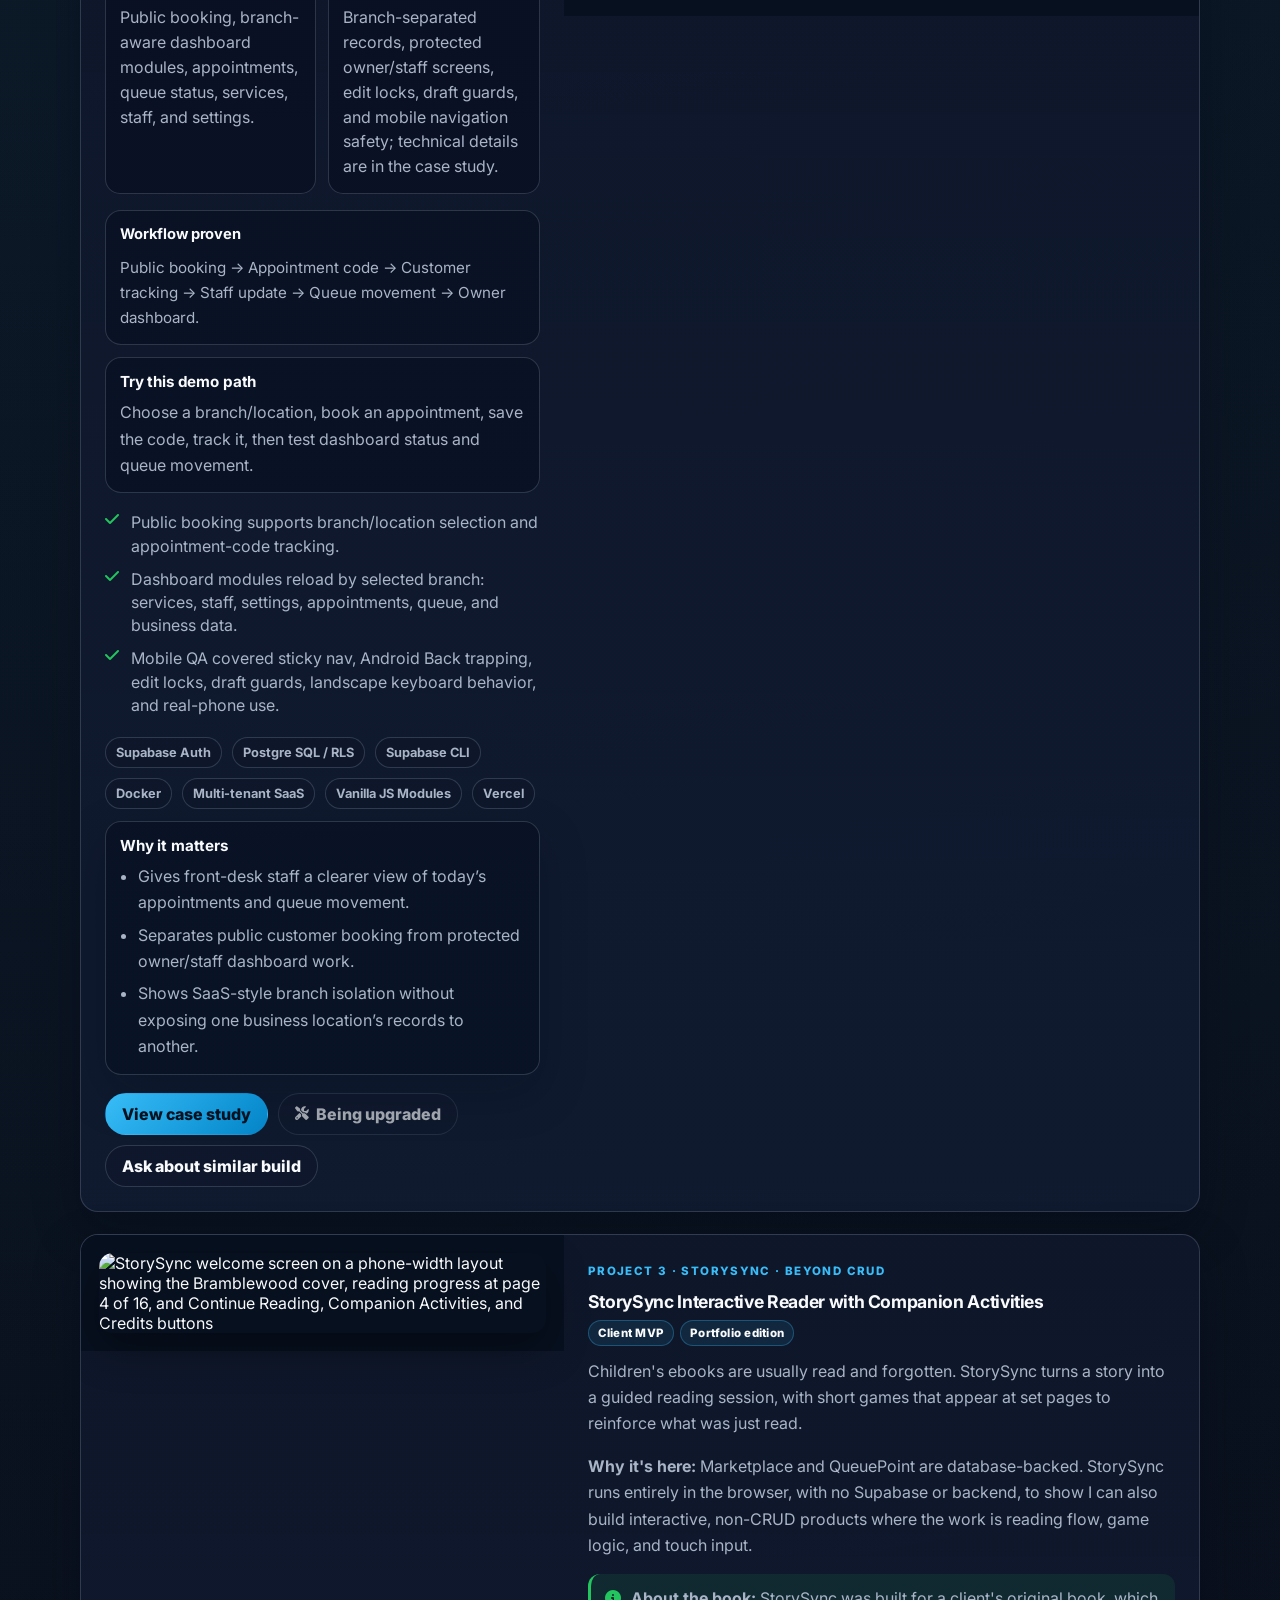
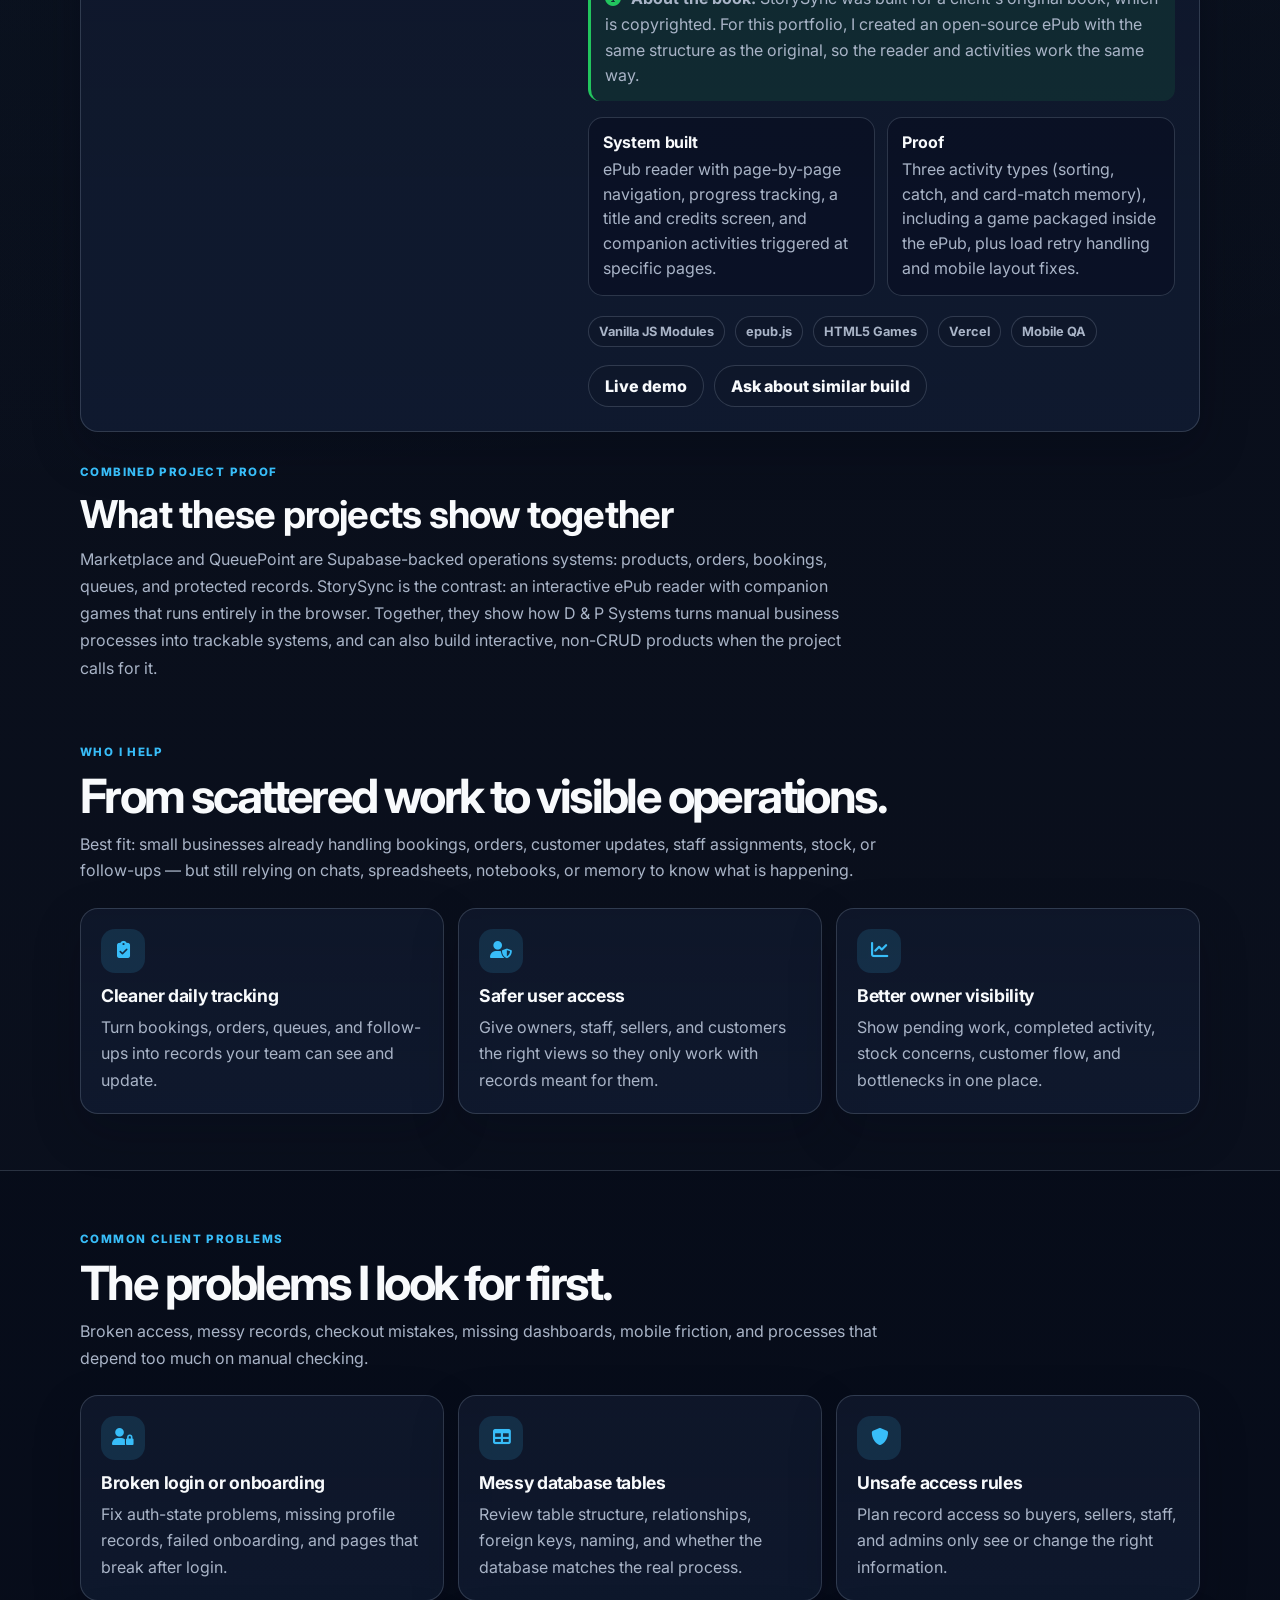
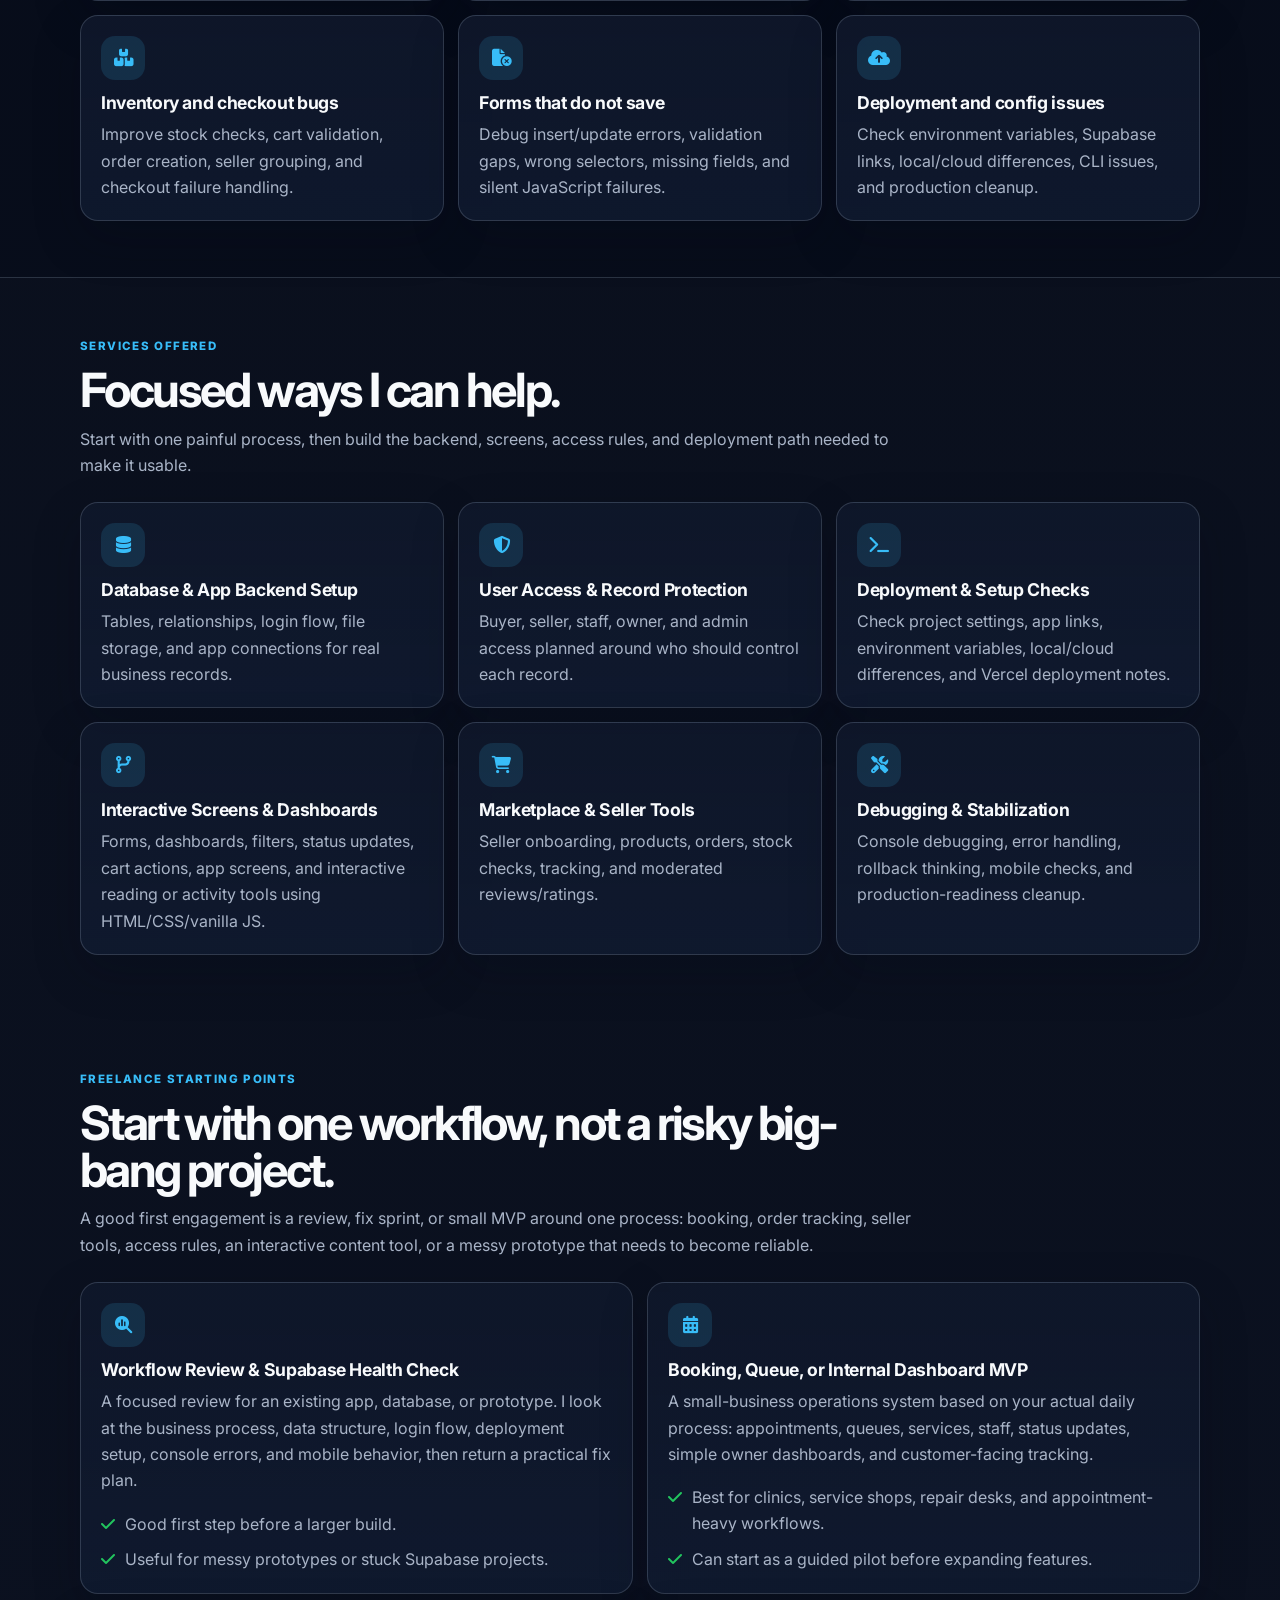
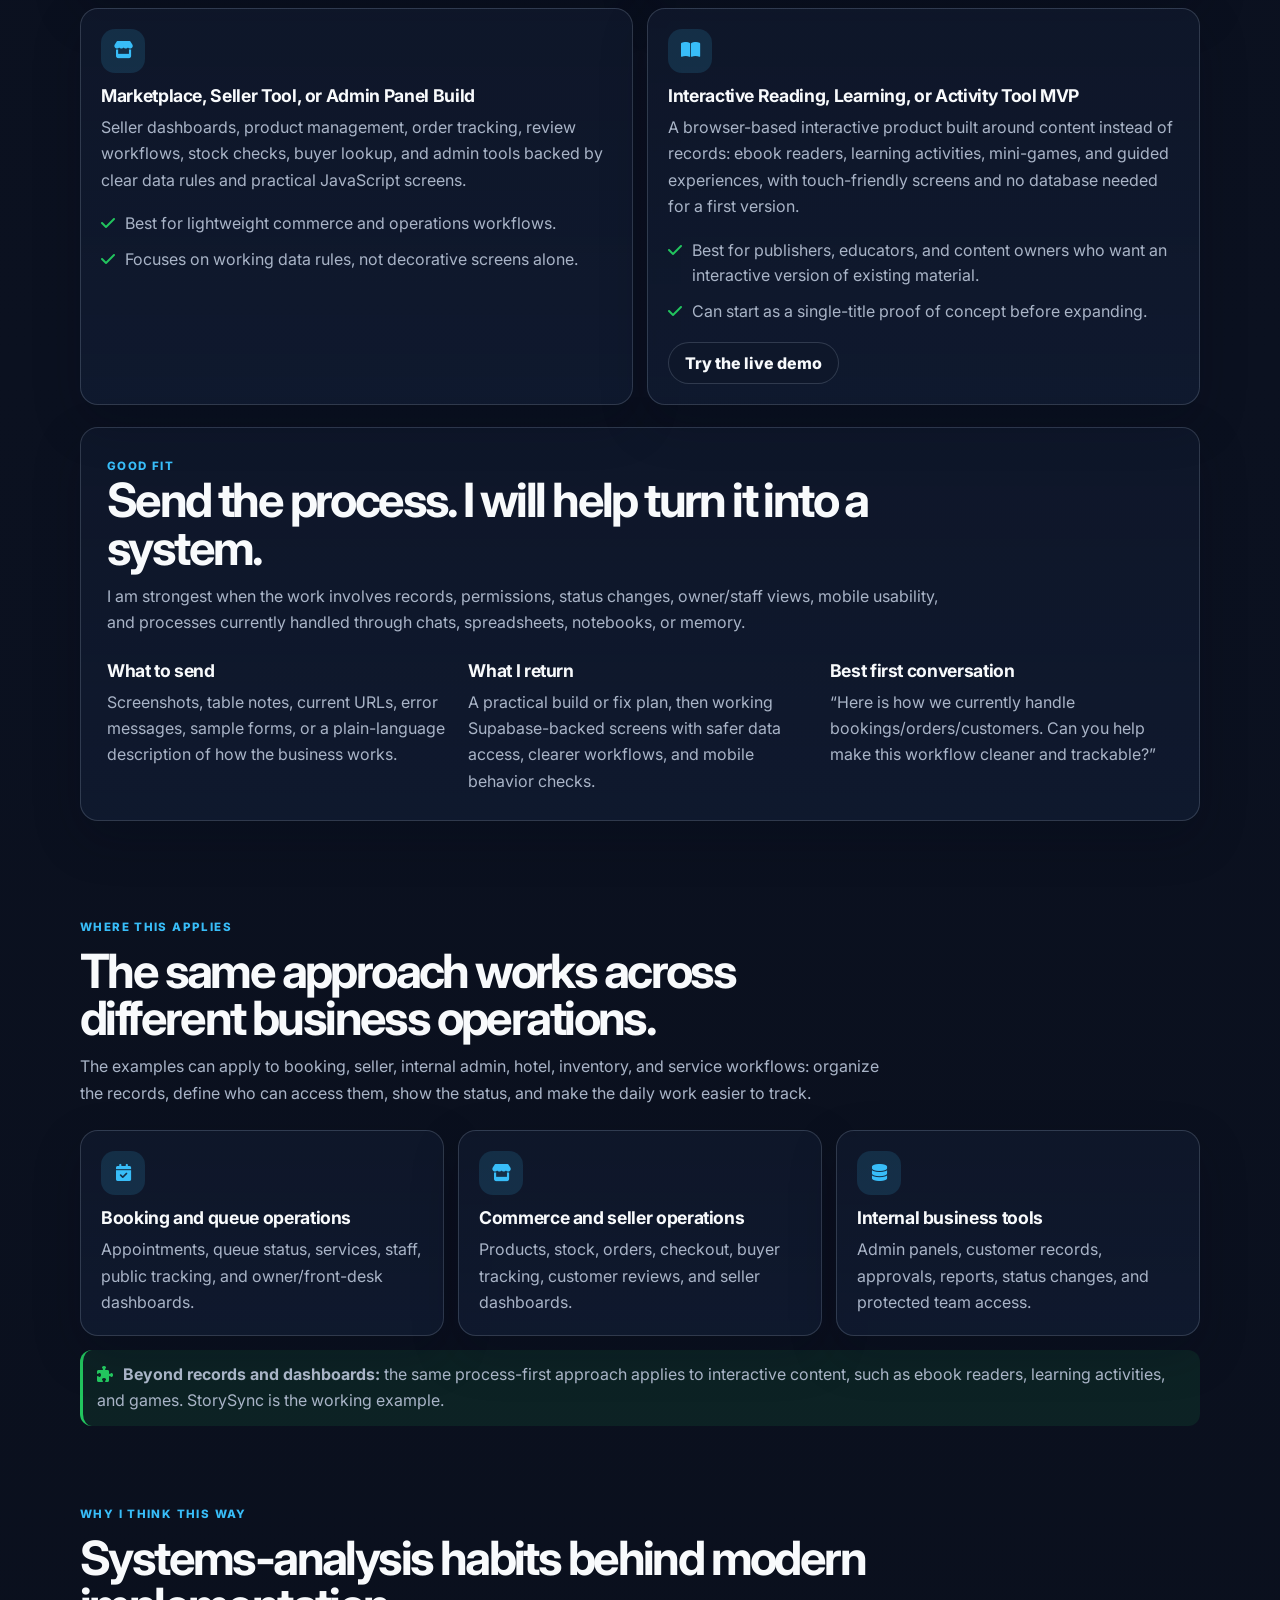
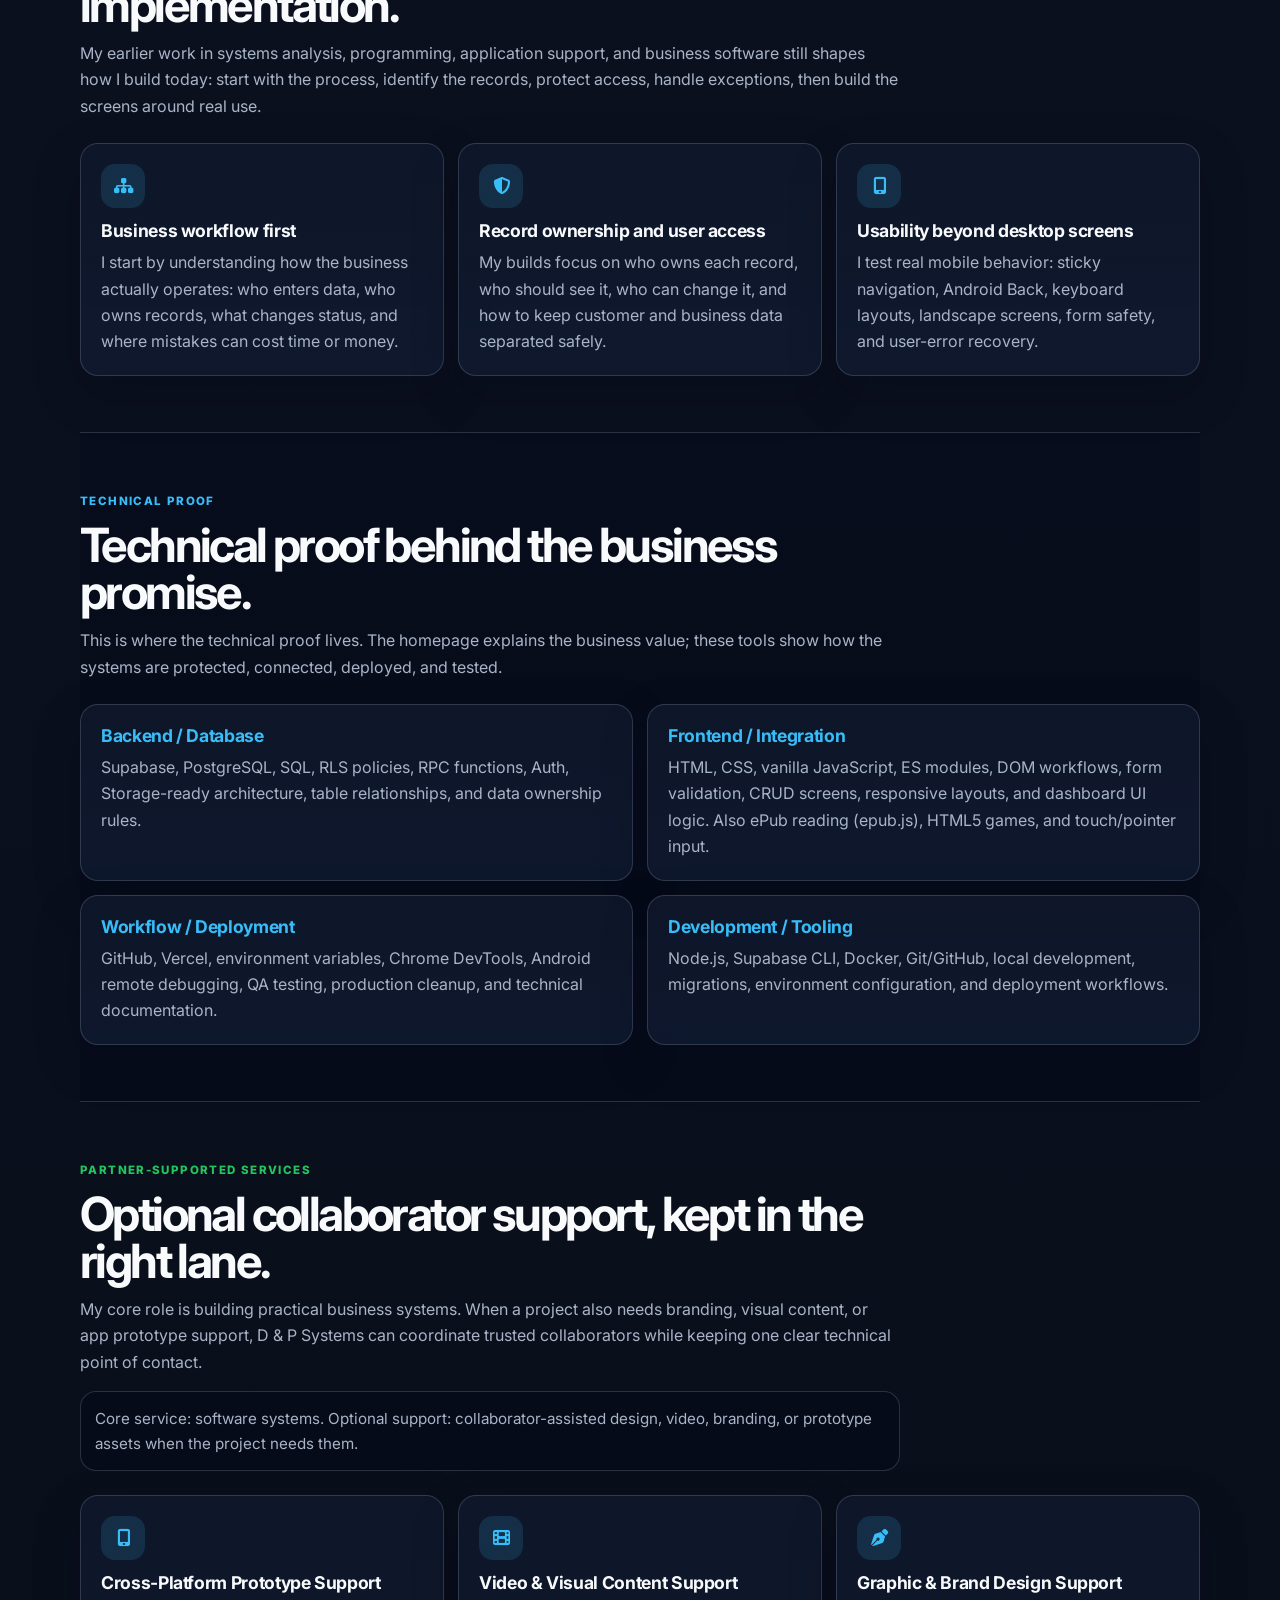
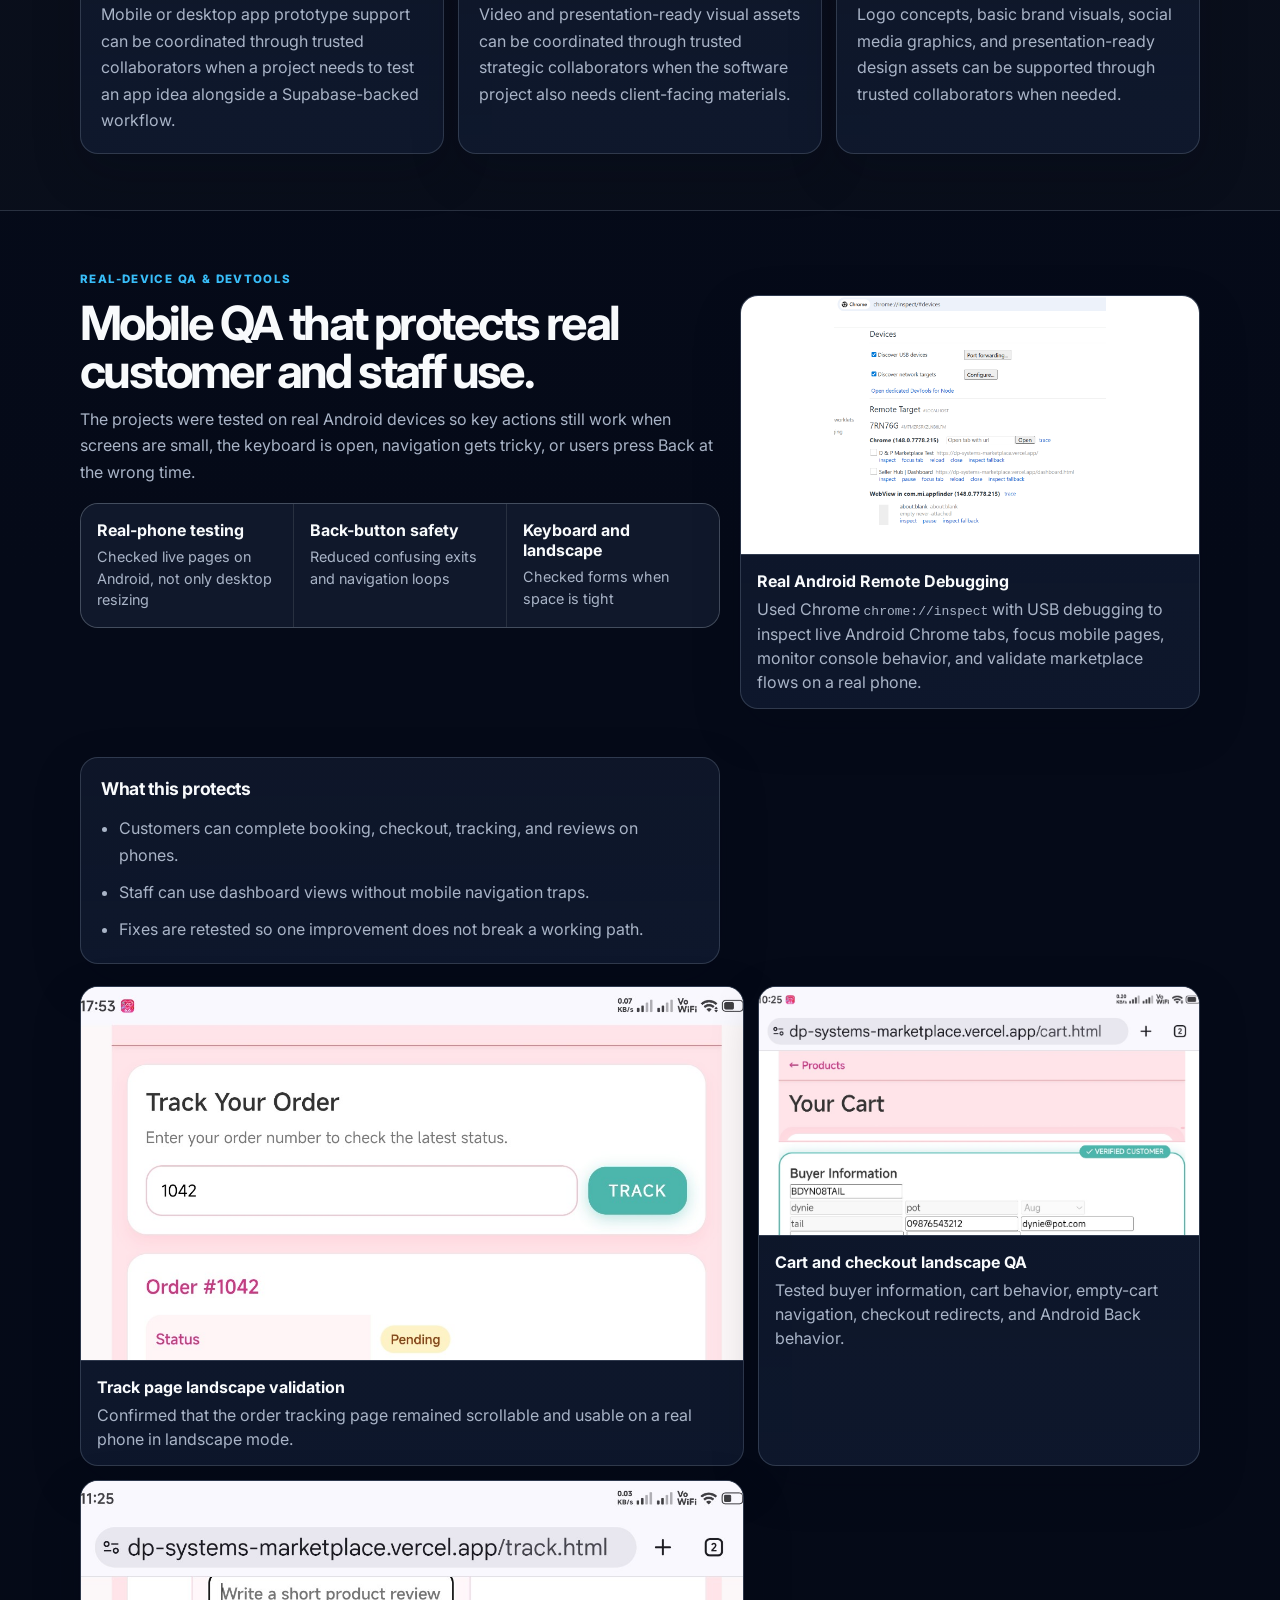
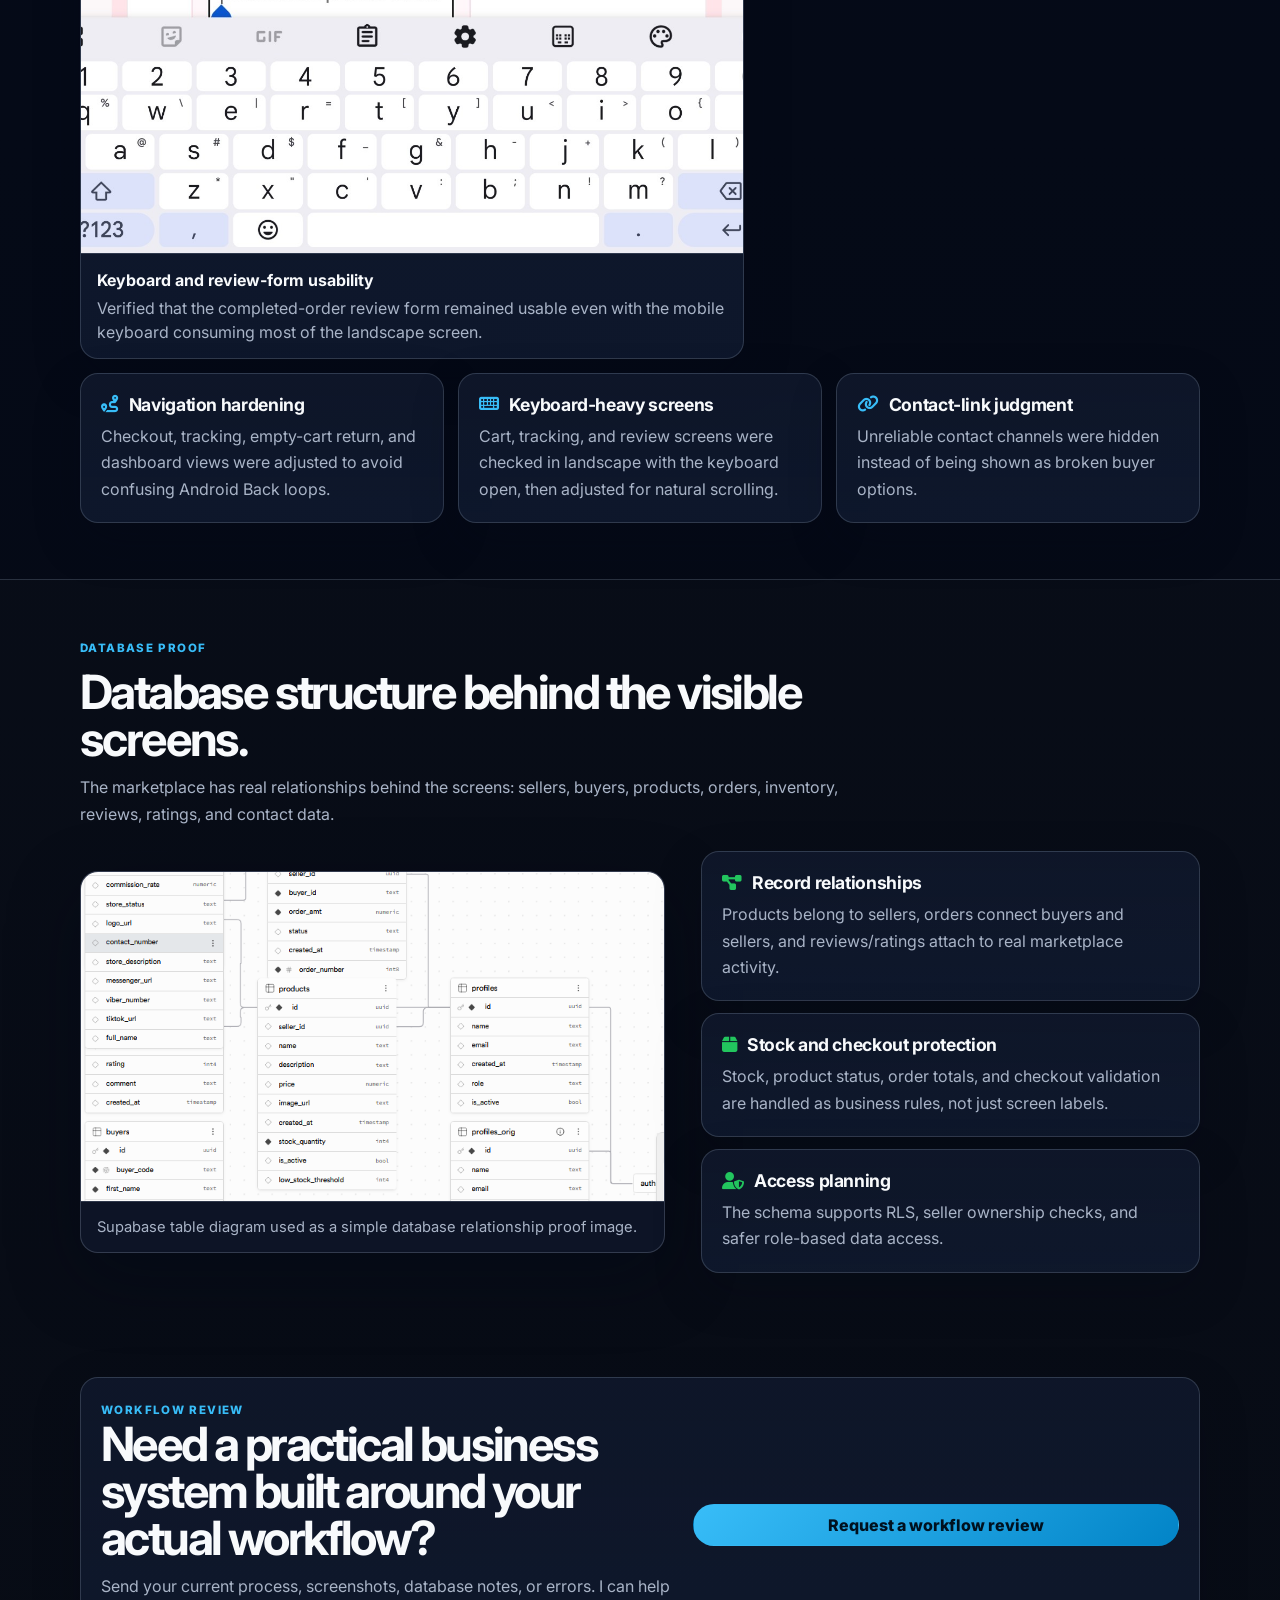
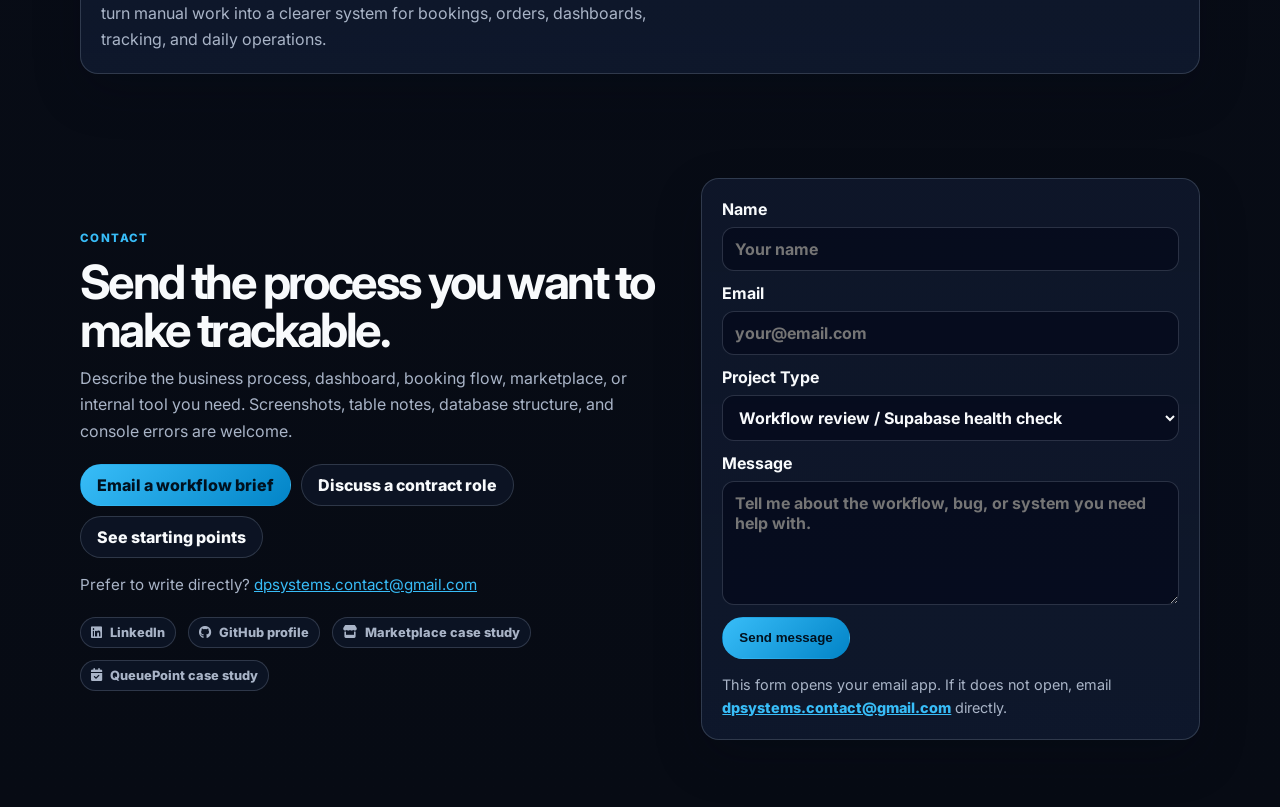
==== commit b01a2edd: "overhauled pt 1" ====
--- a/index.html
+++ b/index.html
@@ -5,10 +5,18 @@
     <meta charset="utf-8" />
     <meta content="width=device-width, initial-scale=1.0" name="viewport" />
     <meta
-      content="D &amp; P Systems: a solo-run practice building practical web systems for small-business bookings, orders, tracking, admin dashboards, customer records, and mobile-friendly daily operations, with technical proof in Supabase-backed case studies."
+      content="Supabase &amp; JavaScript developer available for remote contract work. Booking, marketplace, and dashboard MVPs with protected data, tested on real devices, with live demos and case studies."
       name="description"
     />
-    <title>D &amp; P Systems | Solo Business Systems Developer Portfolio</title>
+    <title>Jameson Yao | Supabase &amp; JavaScript Developer | D &amp; P Systems</title>
+    <meta property="og:type" content="website" />
+    <meta property="og:title" content="Jameson Yao | Supabase &amp; JavaScript Developer" />
+    <meta property="og:description" content="Remote contract Supabase &amp; JavaScript developer. Booking, marketplace, and dashboard MVPs with live demos and case studies." />
+    <meta property="og:image" content="https://dp-systems-portfolio.vercel.app/img/branding/dp-systems-og.png" />
+    <meta property="og:image:width" content="1200" />
+    <meta property="og:image:height" content="630" />
+    <meta property="og:url" content="https://dp-systems-portfolio.vercel.app/" />
+    <meta name="twitter:card" content="summary_large_image" />
     <link href="https://cdnjs.cloudflare.com" rel="preconnect" />
     <link href="https://fonts.googleapis.com" rel="preconnect" />
     <link crossorigin="" href="https://fonts.gstatic.com" rel="preconnect" />
@@ -88,6 +96,99 @@
         gap: 18px;
       }
 
+      .door-links {
+        margin: 14px 0 0;
+        color: var(--muted);
+        font-size: 0.95rem;
+      }
+
+      .door-links a,
+      .hiring-band a {
+        color: var(--blue);
+      }
+
+      .hiring-band {
+        margin-top: 24px;
+        padding: 22px;
+        border: 1px solid var(--line);
+        border-radius: var(--radius);
+        background: var(--panel);
+      }
+
+      .hiring-band h2 {
+        margin: 0 0 14px;
+        font-size: 1.15rem;
+      }
+
+      .hiring-grid {
+        display: grid;
+        grid-template-columns: repeat(4, 1fr);
+        gap: 18px;
+      }
+
+      .hiring-grid h3 {
+        margin: 0 0 6px;
+        font-size: 0.8rem;
+        letter-spacing: 0.06em;
+        text-transform: uppercase;
+        color: var(--blue);
+      }
+
+      .hiring-grid p,
+      .hiring-grid li {
+        margin: 0;
+        color: var(--muted);
+        line-height: 1.55;
+      }
+
+      .hiring-grid ul {
+        margin: 0;
+        padding-left: 18px;
+      }
+
+      .hiring-links {
+        margin: 16px 0 0;
+        color: var(--muted);
+      }
+
+      @media (max-width: 920px) {
+        .hiring-grid {
+          grid-template-columns: 1fr;
+        }
+      }
+
+      @media (min-width: 921px) {
+        .cards.four-offers {
+          grid-template-columns: repeat(2, 1fr) !important;
+        }
+      }
+
+      .storysync-media {
+        justify-content: center;
+      }
+
+      .storysync-media img {
+        width: auto;
+        max-width: 100%;
+        max-height: 440px;
+        box-shadow: 0 16px 40px rgba(0, 0, 0, 0.35);
+      }
+
+      .project-note {
+        margin: 14px 0 0;
+        padding: 12px 14px;
+        border-left: 3px solid var(--green);
+        border-radius: 12px;
+        background: rgba(34, 197, 94, 0.1);
+        color: var(--muted);
+        line-height: 1.6;
+      }
+
+      .project-note i {
+        color: var(--green);
+        margin-right: 6px;
+      }
+
       @media (max-width: 920px) {
         .freelance-fit-grid {
           grid-template-columns: 1fr;
@@ -120,8 +221,8 @@
           />
         </a>
         <div class="nav-links">
-          <a href="#fixes">Problems I Fix</a><a href="#services">Services</a
-          ><a href="#offers">Start Here</a><a href="#work">Proof</a
+          <a href="#work">Proof</a><a href="#fixes">Problems I Fix</a
+          ><a href="#services">Services</a><a href="#offers">Start Here</a
           ><a href="#skills">Skills</a><a href="#qa">QA Proof</a
           ><a href="#contact">Contact</a>
         </div>
@@ -138,8 +239,7 @@
               src="img/branding/dp-systems-javelin-banner.png"
             />
             <p class="eyebrow">
-              <i class="fa-solid fa-location-dot"></i> Lucena City, Quezon ·
-              Solo Business Systems Developer
+              <i class="fa-solid fa-location-dot"></i> Jameson Yao · Available for remote contract work · Philippines (UTC+8)
             </p>
             <h1>
               Turn scattered bookings, orders, and follow-ups into systems your
@@ -148,22 +248,23 @@
             <p class="hero-text">
               I help small businesses replace chat-based tracking, spreadsheets,
               notebooks, and manual follow-ups with web systems for booking,
-              queue, seller, order, admin, and dashboard workflows — backed by
-              Supabase and tested on real devices.
+              queue, seller, order, admin, and dashboard workflows — backed by Supabase and tested on real devices. Ex-systems analyst turned web developer: I model the process before I build the screens.
             </p>
             <div class="hero-actions">
-              <a class="btn primary" href="#fixes">See problems I fix</a
-              ><a class="btn secondary" href="#work">View proof</a
-              ><a class="btn secondary" href="#contact"
-                >Request workflow review</a
-              >
+              <a
+                class="btn primary"
+                href="mailto:dpsystems.contact@gmail.com?subject=D%26P%20Systems%20Inquiry"
+                >Email me</a
+              ><a class="btn secondary" href="#work">View live demos</a>
             </div>
-            <div aria-label="Core proof points" class="hero-badges">
-              <span>Booking Systems</span><span>Order Tracking</span
-              ><span>Admin Dashboards</span><span>Seller Tools</span
-              ><span>Customer Records</span><span>Staff Access</span
-              ><span>Mobile-Friendly Screens</span
-              ><span>Technical Case Studies</span>
+            <p class="door-links">
+              Hiring a developer? <a href="#hiring">Stack and proof</a> ·
+              Own a business? <a href="#fixes">Problems I fix</a>
+            </p>
+            <div aria-label="Core stack" class="hero-badges">
+              <span>Supabase</span><span>PostgreSQL</span><span>RLS</span
+              ><span>JavaScript</span><span>Vercel</span
+              ><span>Android QA</span>
             </div>
           </div>
           <aside
@@ -209,11 +310,401 @@
         </div>
         <div>
           <strong>Working portfolio proof</strong
-          ><span>Marketplace + QueuePoint SaaS MVP</span>
+          ><span>Marketplace + QueuePoint SaaS MVP + StorySync reader</span>
         </div>
         <div>
           <strong>Protected records and mobile use</strong
           ><span>Safer access, working data rules, and real-device QA</span>
+        </div>
+      </section>
+      <section aria-label="For hiring managers" class="hiring-band container" id="hiring">
+        <h2>For hiring managers</h2>
+        <div class="hiring-grid">
+          <div>
+            <h3>Stack</h3>
+            <p>
+              Supabase, PostgreSQL, Row Level Security, JavaScript (ES modules),
+              HTML/CSS, Vercel, Git.
+            </p>
+          </div>
+          <div>
+            <h3>Proof</h3>
+            <ul>
+              <li>
+                <a href="https://dp-systems-marketplace.vercel.app/" rel="noopener noreferrer" target="_blank">Marketplace</a>
+                (live demo)
+              </li>
+              <li><a href="queuepoint-case-study.html">QueuePoint</a> (case study)</li>
+              <li>
+                <a href="https://storysync-v2-bw.vercel.app/" rel="noopener noreferrer" target="_blank">StorySync</a>
+                (live demo)
+              </li>
+            </ul>
+          </div>
+          <div>
+            <h3>Availability</h3>
+            <p>Open to remote contract work. Philippines, UTC+8.</p>
+          </div>
+          <div>
+            <h3>Background</h3>
+            <p>
+              Ex-systems analyst turned web developer. I model the process
+              before I build the screens.
+            </p>
+          </div>
+        </div>
+        <p class="hiring-links">
+          <strong>Jameson Yao</strong> ·
+          <a href="mailto:dpsystems.contact@gmail.com?subject=Contract%20Role%20Inquiry">dpsystems.contact@gmail.com</a>
+          · <a href="https://www.linkedin.com/in/jamesonyao" rel="noopener noreferrer" target="_blank">LinkedIn</a>
+          · <a href="https://github.com/j3ba508-art" rel="noopener noreferrer" target="_blank">GitHub</a>
+          <!-- TODO: add a PDF resume link here once one exists -->
+        </p>
+      </section>
+      <section class="section flagship-projects" id="work">
+        <div class="container">
+          <div class="section-heading flagship-heading">
+            <p class="eyebrow">Proof Through Working Systems</p>
+            <h2>Proof that the process can become a working system.</h2>
+            <p>
+              Marketplace proves commerce operations: seller products, orders,
+              stock, tracking, and reviews. QueuePoint proves appointment
+              operations: branches, services, staff, queues, settings, and
+              public/customer workflows. Both are Supabase-backed. StorySync shows the other side of the work: a client-side interactive product with no database behind it, built around reading and play instead of records.
+            </p>
+          </div>
+          <div aria-label="Featured portfolio projects" class="flagship-grid">
+            <article class="flagship-card marketplace-card">
+              <div class="flagship-media">
+                <img
+                  alt="Marketplace seller inventory dashboard preview"
+                  src="img/product-crud-overlay.png"
+                />
+              </div>
+              <div class="flagship-content">
+                <p class="eyebrow">Project 1 · Marketplace</p>
+                <h3>Multi-Seller Marketplace Portfolio Build</h3>
+                <div class="status-badges">
+                  <span>Portfolio demo</span><span>Final polish stage</span>
+                </div>
+                <p>
+                  Small sellers need product, stock, order, tracking, and review
+                  workflows that do not depend on manual checking after every
+                  sale.
+                </p>
+                <div class="flagship-breakdown">
+                  <div>
+                    <strong>System built</strong
+                    ><span
+                      >Guest checkout, seller dashboard, product CRUD,
+                      seller-specific orders, tracking, and moderated
+                      ratings/reviews.</span
+                    >
+                  </div>
+                  <div>
+                    <strong>Proof</strong
+                    ><span
+                      >Safer checkout, seller-owned records, stock rechecking,
+                      approved reviews, and Android QA; technical details are in
+                      the case study.</span
+                    >
+                  </div>
+                </div>
+                <div class="workflow-proof">
+                  <strong>Workflow proven</strong>
+                  <span
+                    >Product → Cart → Checkout → Seller order → Stock deduction
+                    → Buyer tracking → Moderated review/rating.</span
+                  >
+                </div>
+                <div class="demo-flow-card">
+                  <h4>Try this demo path</h4>
+                  <p>
+                    Browse products, add to cart, checkout as guest, track the
+                    order, leave a review/rating, then inspect the seller-side
+                    workflow.
+                  </p>
+                </div>
+                <ul class="check-list compact-check-list">
+                  <li>
+                    <i class="fa-solid fa-check"></i> Checkout creates
+                    seller-specific orders instead of one confused mixed-seller
+                    transaction.
+                  </li>
+                  <li>
+                    <i class="fa-solid fa-check"></i> Seller dashboard handles
+                    product, order, stock, and review/comment workflow.
+                  </li>
+                  <li>
+                    <i class="fa-solid fa-check"></i> Real-device Android QA
+                    covered landscape, keyboard, and Back behavior.
+                  </li>
+                </ul>
+                <div class="stack-list compact-stack">
+                  <span>Supabase</span>
+                  <span>PostgreSQL RPC</span>
+                  <span>RLS</span>
+                  <span>Supabase CLI</span>
+                  <span>Docker</span>
+                  <span>Vanilla JS</span>
+                  <span>Mobile QA</span>
+                </div>
+                <div class="project-proof-card">
+                  <h4>Why it matters</h4>
+                  <ul>
+                    <li>
+                      Reduces manual order and stock checking for small seller
+                      operations.
+                    </li>
+                    <li>
+                      Separates buyer flow, seller records, and public tracking
+                      into clear responsibilities.
+                    </li>
+                    <li>
+                      Shows moderated customer feedback instead of uncontrolled
+                      public comments.
+                    </li>
+                  </ul>
+                </div>
+                <div class="card-actions">
+                  <a class="btn primary" href="marketplace-case-study.html">
+                    View case study
+                  </a>
+                  <a
+                    class="btn secondary"
+                    href="https://dp-systems-marketplace.vercel.app/"
+                    rel="noopener noreferrer"
+                    target="_blank"
+                  >
+                    Live demo
+                  </a>
+                  <a
+                    class="btn secondary"
+                    href="https://github.com/j3ba508-art/dp-systems-marketplace-prototype"
+                    rel="noopener noreferrer"
+                    target="_blank"
+                  >
+                    GitHub
+                  </a>
+                </div>
+              </div>
+            </article>
+            <article class="flagship-card queuepoint-card">
+              <div class="flagship-media queuepoint-media">
+                <img
+                  alt="QueuePoint dashboard preview with branch selector"
+                  src="img/queuepoint-dashboard.png"
+                />
+              </div>
+              <div class="flagship-content">
+                <p class="eyebrow">Project 2 · QueuePoint</p>
+                <h3>QueuePoint Appointment &amp; Queue SaaS MVP</h3>
+                <div class="status-badges">
+                  <span>Working MVP</span><span>Guided-pilot ready</span>
+                </div>
+                <p>
+                  Appointment-heavy businesses need a simple way to manage
+                  public booking, branch/location choices, staff/service setup,
+                  queue movement, and customer tracking.
+                </p>
+                <div class="flagship-breakdown">
+                  <div>
+                    <strong>System built</strong
+                    ><span
+                      >Public booking, branch-aware dashboard modules,
+                      appointments, queue status, services, staff, and
+                      settings.</span
+                    >
+                  </div>
+                  <div>
+                    <strong>Proof</strong
+                    ><span
+                      >Branch-separated records, protected owner/staff screens,
+                      edit locks, draft guards, and mobile navigation safety;
+                      technical details are in the case study.</span
+                    >
+                  </div>
+                </div>
+                <div class="workflow-proof">
+                  <strong>Workflow proven</strong>
+                  <span
+                    >Public booking → Appointment code → Customer tracking →
+                    Staff update → Queue movement → Owner dashboard.</span
+                  >
+                </div>
+                <div class="demo-flow-card">
+                  <h4>Try this demo path</h4>
+                  <p>
+                    Choose a branch/location, book an appointment, save the
+                    code, track it, then test dashboard status and queue
+                    movement.
+                  </p>
+                </div>
+                <ul class="check-list compact-check-list">
+                  <li>
+                    <i class="fa-solid fa-check"></i> Public booking supports
+                    branch/location selection and appointment-code tracking.
+                  </li>
+                  <li>
+                    <i class="fa-solid fa-check"></i> Dashboard modules reload
+                    by selected branch: services, staff, settings, appointments,
+                    queue, and business data.
+                  </li>
+                  <li>
+                    <i class="fa-solid fa-check"></i> Mobile QA covered sticky
+                    nav, Android Back trapping, edit locks, draft guards,
+                    landscape keyboard behavior, and real-phone use.
+                  </li>
+                </ul>
+                <div class="stack-list compact-stack">
+                  <span>Supabase Auth</span>
+                  <span>Postgre SQL / RLS</span>
+                  <span>Supabase CLI</span>
+                  <span>Docker</span>
+                  <span>Multi-tenant SaaS</span>
+                  <span>Vanilla JS Modules</span>
+                  <span>Vercel</span>
+                </div>
+                <div class="project-proof-card">
+                  <h4>Why it matters</h4>
+                  <ul>
+                    <li>
+                      Gives front-desk staff a clearer view of today’s
+                      appointments and queue movement.
+                    </li>
+                    <li>
+                      Separates public customer booking from protected
+                      owner/staff dashboard work.
+                    </li>
+                    <li>
+                      Shows SaaS-style branch isolation without exposing one
+                      business location’s records to another.
+                    </li>
+                  </ul>
+                </div>
+                <div class="card-actions">
+                  <a
+                    class="btn primary queuepoint-btn"
+                    href="queuepoint-case-study.html"
+                  >
+                    View case study
+                  </a>
+                  <!-- Live demo link, restore when the upgrade is done:
+                  <a
+                    class="btn secondary"
+                    href="https://queue-point.vercel.app/"
+                    rel="noopener noreferrer"
+                    target="_blank"
+                  >
+                    Live demo
+                  </a>
+-->
+                  <span
+                    class="btn secondary demo-disabled"
+                    role="status"
+                    aria-disabled="true"
+                    title="The QueuePoint live demo is being upgraded."
+                  >
+                    <i
+                      class="fa-solid fa-screwdriver-wrench"
+                      aria-hidden="true"
+                    ></i>
+                    Being upgraded
+                  </span>
+                  <a class="btn secondary" href="#contact">
+                    Ask about similar build
+                  </a>
+                </div>
+              </div>
+            </article>
+            <article class="flagship-card storysync-card">
+              <div class="flagship-media storysync-media">
+                <img
+                  alt="StorySync welcome screen on a phone-width layout showing the Bramblewood cover, reading progress at page 4 of 16, and Continue Reading, Companion Activities, and Credits buttons"
+                  src="img/storysync-welcome.png"
+                />
+              </div>
+              <div class="flagship-content">
+                <p class="eyebrow">Project 3 · StorySync · Beyond CRUD</p>
+                <h3>StorySync Interactive Reader with Companion Activities</h3>
+                <div class="status-badges">
+                  <span>Client MVP</span><span>Portfolio edition</span>
+                </div>
+                <p>
+                  Children's ebooks are usually read and forgotten. StorySync
+                  turns a story into a guided reading session, with short
+                  games that appear at set pages to reinforce what was just
+                  read.
+                </p>
+                <p>
+                  <strong>Why it's here:</strong> Marketplace and QueuePoint are
+                  database-backed. StorySync runs entirely in the browser, with
+                  no Supabase or backend, to show I can also build interactive,
+                  non-CRUD products where the work is reading flow, game logic,
+                  and touch input.
+                </p>
+                <div class="project-note">
+                  <i class="fa-solid fa-circle-info" aria-hidden="true"></i>
+                  <strong>About the book:</strong> StorySync was built for a
+                  client's original book, which is copyrighted. For this
+                  portfolio, I created an open-source ePub with the same
+                  structure as the original, so the reader and activities work
+                  the same way.
+                </div>
+                <div class="flagship-breakdown">
+                  <div>
+                    <strong>System built</strong
+                    ><span
+                      >ePub reader with page-by-page navigation, progress
+                      tracking, a title and credits screen, and companion
+                      activities triggered at specific pages.</span
+                    >
+                  </div>
+                  <div>
+                    <strong>Proof</strong
+                    ><span
+                      >Three activity types (sorting, catch, and card-match
+                      memory), including a game packaged inside the ePub, plus
+                      load retry handling and mobile layout fixes.</span
+                    >
+                  </div>
+                </div>
+                <div class="stack-list compact-stack">
+                  <span>Vanilla JS Modules</span>
+                  <span>epub.js</span>
+                  <span>HTML5 Games</span>
+                  <span>Vercel</span>
+                  <span>Mobile QA</span>
+                </div>
+                <div class="card-actions">
+                  <a
+                    class="btn secondary"
+                    href="https://storysync-v2-bw.vercel.app/"
+                    rel="noopener noreferrer"
+                    target="_blank"
+                  >
+                    Live demo
+                  </a>
+                  <a class="btn secondary" href="#contact">
+                    Ask about similar build
+                  </a>
+                </div>
+              </div>
+            </article>
+          </div>
+          <aside class="portfolio-summary-card">
+            <p class="eyebrow">Combined Project Proof</p>
+            <h3>What these projects show together</h3>
+            <p>
+              Marketplace and QueuePoint are Supabase-backed operations systems:
+              products, orders, bookings, queues, and protected records.
+              StorySync is the contrast: an interactive ePub reader with
+              companion games that runs entirely in the browser. Together, they
+              show how D &amp; P Systems turns manual business processes into
+              trackable systems, and can also build interactive, non-CRUD
+              products when the project calls for it.
+            </p>
+          </aside>
         </div>
       </section>
       <section class="section container outcome-section" id="outcomes">
@@ -357,8 +848,7 @@
             <div class="icon"><i class="fa-solid fa-code-branch"></i></div>
             <h3>Interactive Screens &amp; Dashboards</h3>
             <p>
-              Forms, dashboards, filters, status updates, cart actions, and app
-              screens using HTML/CSS/vanilla JS.
+              Forms, dashboards, filters, status updates, cart actions, app screens, and interactive reading or activity tools using HTML/CSS/vanilla JS.
             </p>
           </article>
           <article class="card">
@@ -387,11 +877,10 @@
           <h2>Start with one workflow, not a risky big-bang project.</h2>
           <p>
             A good first engagement is a review, fix sprint, or small MVP around
-            one process: booking, order tracking, seller tools, access rules, or
-            a messy prototype that needs to become reliable.
+            one process: booking, order tracking, seller tools, access rules, an interactive content tool, or a messy prototype that needs to become reliable.
           </p>
         </div>
-        <div class="cards three-grid">
+        <div class="cards three-grid four-offers">
           <article class="card">
             <div class="icon">
               <i class="fa-solid fa-magnifying-glass-chart"></i>
@@ -463,6 +952,42 @@
                 >
               </li>
             </ul>
+          </article>
+        <article class="card">
+            <div class="icon"><i class="fa-solid fa-book-open"></i></div>
+            <h3>Interactive Reading, Learning, or Activity Tool MVP</h3>
+            <p>
+              A browser-based interactive product built around content instead
+              of records: ebook readers, learning activities, mini-games, and
+              guided experiences, with touch-friendly screens and no database
+              needed for a first version.
+            </p>
+            <ul class="offer-list">
+              <li>
+                <i class="fa-solid fa-check"></i
+                ><span
+                  >Best for publishers, educators, and content owners who want
+                  an interactive version of existing material.</span
+                >
+              </li>
+              <li>
+                <i class="fa-solid fa-check"></i
+                ><span
+                  >Can start as a single-title proof of concept before
+                  expanding.</span
+                >
+              </li>
+            </ul>
+            <div class="card-actions">
+              <a
+                class="btn secondary"
+                href="https://storysync-v2-bw.vercel.app/"
+                rel="noopener noreferrer"
+                target="_blank"
+              >
+                Try the live demo
+              </a>
+            </div>
           </article>
         </div>
         <div class="freelance-fit-card card">
@@ -503,276 +1028,6 @@
           </div>
         </div>
       </section>
-      <section class="section flagship-projects" id="work">
-        <div class="container">
-          <div class="section-heading flagship-heading">
-            <p class="eyebrow">Proof Through Working Systems</p>
-            <h2>Proof that the process can become a working system.</h2>
-            <p>
-              Marketplace proves commerce operations: seller products, orders,
-              stock, tracking, and reviews. QueuePoint proves appointment
-              operations: branches, services, staff, queues, settings, and
-              public/customer workflows.
-            </p>
-          </div>
-          <div aria-label="Featured portfolio projects" class="flagship-grid">
-            <article class="flagship-card marketplace-card">
-              <div class="flagship-media">
-                <img
-                  alt="Marketplace seller inventory dashboard preview"
-                  src="img/product-crud-overlay.png"
-                />
-              </div>
-              <div class="flagship-content">
-                <p class="eyebrow">Project 1 · Marketplace</p>
-                <h3>Multi-Seller Marketplace Portfolio Build</h3>
-                <div class="status-badges">
-                  <span>Portfolio demo</span><span>Final polish stage</span>
-                </div>
-                <p>
-                  Small sellers need product, stock, order, tracking, and review
-                  workflows that do not depend on manual checking after every
-                  sale.
-                </p>
-                <div class="flagship-breakdown">
-                  <div>
-                    <strong>System built</strong
-                    ><span
-                      >Guest checkout, seller dashboard, product CRUD,
-                      seller-specific orders, tracking, and moderated
-                      ratings/reviews.</span
-                    >
-                  </div>
-                  <div>
-                    <strong>Proof</strong
-                    ><span
-                      >Safer checkout, seller-owned records, stock rechecking,
-                      approved reviews, and Android QA; technical details are in
-                      the case study.</span
-                    >
-                  </div>
-                </div>
-                <div class="workflow-proof">
-                  <strong>Workflow proven</strong>
-                  <span
-                    >Product → Cart → Checkout → Seller order → Stock deduction
-                    → Buyer tracking → Moderated review/rating.</span
-                  >
-                </div>
-                <div class="demo-flow-card">
-                  <h4>Try this demo path</h4>
-                  <p>
-                    Browse products, add to cart, checkout as guest, track the
-                    order, leave a review/rating, then inspect the seller-side
-                    workflow.
-                  </p>
-                </div>
-                <ul class="check-list compact-check-list">
-                  <li>
-                    <i class="fa-solid fa-check"></i> Checkout creates
-                    seller-specific orders instead of one confused mixed-seller
-                    transaction.
-                  </li>
-                  <li>
-                    <i class="fa-solid fa-check"></i> Seller dashboard handles
-                    product, order, stock, and review/comment workflow.
-                  </li>
-                  <li>
-                    <i class="fa-solid fa-check"></i> Real-device Android QA
-                    covered landscape, keyboard, and Back behavior.
-                  </li>
-                </ul>
-                <div class="stack-list compact-stack">
-                  <span>Supabase</span>
-                  <span>PostgreSQL RPC</span>
-                  <span>RLS</span>
-                  <span>Supabase CLI</span>
-                  <span>Docker</span>
-                  <span>Vanilla JS</span>
-                  <span>Mobile QA</span>
-                </div>
-                <div class="project-proof-card">
-                  <h4>Why it matters</h4>
-                  <ul>
-                    <li>
-                      Reduces manual order and stock checking for small seller
-                      operations.
-                    </li>
-                    <li>
-                      Separates buyer flow, seller records, and public tracking
-                      into clear responsibilities.
-                    </li>
-                    <li>
-                      Shows moderated customer feedback instead of uncontrolled
-                      public comments.
-                    </li>
-                  </ul>
-                </div>
-                <div class="card-actions">
-                  <a class="btn primary" href="marketplace-case-study.html">
-                    View case study
-                  </a>
-                  <a
-                    class="btn secondary"
-                    href="https://dp-systems-marketplace.vercel.app/"
-                    rel="noopener noreferrer"
-                    target="_blank"
-                  >
-                    Live demo
-                  </a>
-                  <a
-                    class="btn secondary"
-                    href="https://github.com/j3ba508-art/dp-systems-marketplace-prototype"
-                    rel="noopener noreferrer"
-                    target="_blank"
-                  >
-                    GitHub
-                  </a>
-                </div>
-              </div>
-            </article>
-            <article class="flagship-card queuepoint-card">
-              <div class="flagship-media queuepoint-media">
-                <img
-                  alt="QueuePoint dashboard preview with branch selector"
-                  src="img/queuepoint-dashboard.png"
-                />
-              </div>
-              <div class="flagship-content">
-                <p class="eyebrow">Project 2 · QueuePoint</p>
-                <h3>QueuePoint Appointment &amp; Queue SaaS MVP</h3>
-                <div class="status-badges">
-                  <span>Working MVP</span><span>Guided-pilot ready</span>
-                </div>
-                <p>
-                  Appointment-heavy businesses need a simple way to manage
-                  public booking, branch/location choices, staff/service setup,
-                  queue movement, and customer tracking.
-                </p>
-                <div class="flagship-breakdown">
-                  <div>
-                    <strong>System built</strong
-                    ><span
-                      >Public booking, branch-aware dashboard modules,
-                      appointments, queue status, services, staff, and
-                      settings.</span
-                    >
-                  </div>
-                  <div>
-                    <strong>Proof</strong
-                    ><span
-                      >Branch-separated records, protected owner/staff screens,
-                      edit locks, draft guards, and mobile navigation safety;
-                      technical details are in the case study.</span
-                    >
-                  </div>
-                </div>
-                <div class="workflow-proof">
-                  <strong>Workflow proven</strong>
-                  <span
-                    >Public booking → Appointment code → Customer tracking →
-                    Staff update → Queue movement → Owner dashboard.</span
-                  >
-                </div>
-                <div class="demo-flow-card">
-                  <h4>Try this demo path</h4>
-                  <p>
-                    Choose a branch/location, book an appointment, save the
-                    code, track it, then test dashboard status and queue
-                    movement.
-                  </p>
-                </div>
-                <ul class="check-list compact-check-list">
-                  <li>
-                    <i class="fa-solid fa-check"></i> Public booking supports
-                    branch/location selection and appointment-code tracking.
-                  </li>
-                  <li>
-                    <i class="fa-solid fa-check"></i> Dashboard modules reload
-                    by selected branch: services, staff, settings, appointments,
-                    queue, and business data.
-                  </li>
-                  <li>
-                    <i class="fa-solid fa-check"></i> Mobile QA covered sticky
-                    nav, Android Back trapping, edit locks, draft guards,
-                    landscape keyboard behavior, and real-phone use.
-                  </li>
-                </ul>
-                <div class="stack-list compact-stack">
-                  <span>Supabase Auth</span>
-                  <span>Postgre SQL / RLS</span>
-                  <span>Supabase CLI</span>
-                  <span>Docker</span>
-                  <span>Multi-tenant SaaS</span>
-                  <span>Vanilla JS Modules</span>
-                  <span>Vercel</span>
-                </div>
-                <div class="project-proof-card">
-                  <h4>Why it matters</h4>
-                  <ul>
-                    <li>
-                      Gives front-desk staff a clearer view of today’s
-                      appointments and queue movement.
-                    </li>
-                    <li>
-                      Separates public customer booking from protected
-                      owner/staff dashboard work.
-                    </li>
-                    <li>
-                      Shows SaaS-style branch isolation without exposing one
-                      business location’s records to another.
-                    </li>
-                  </ul>
-                </div>
-                <div class="card-actions">
-                  <a
-                    class="btn primary queuepoint-btn"
-                    href="queuepoint-case-study.html"
-                  >
-                    View case study
-                  </a>
-                  <a
-                    class="btn secondary"
-                    href="https://queue-point.vercel.app/"
-                    rel="noopener noreferrer"
-                    target="_blank"
-                  >
-                    Live demo
-                  </a>
-                  <!-- <span
-                    class="btn secondary demo-disabled"
-                    role="status"
-                    aria-disabled="true"
-                    title="The QueuePoint live demo is temporarily offline while deployment updates are being completed."
-                  >
-                    <i
-                      class="fa-solid fa-screwdriver-wrench"
-                      aria-hidden="true"
-                    ></i>
-                    Demo offline
-                  </span>
--->
-                  <a class="btn secondary" href="#contact">
-                    Ask about similar build
-                  </a>
-                </div>
-              </div>
-            </article>
-          </div>
-          <aside class="portfolio-summary-card">
-            <p class="eyebrow">Combined Project Proof</p>
-            <h3>What these projects show together</h3>
-            <p>
-              Marketplace proves commerce operations: products, orders, stock,
-              tracking, and reviews. QueuePoint proves appointment operations:
-              branches, services, staff, queues, settings, and public booking.
-              Together, they show how D &amp; P Systems turns manual business
-              processes into trackable systems with protected records,
-              dashboards, and mobile-friendly screens.
-            </p>
-          </aside>
-        </div>
-      </section>
       <section class="section container practical-systems-section">
         <div class="section-heading">
           <p class="eyebrow">Where This Applies</p>
@@ -810,6 +1065,12 @@
             </p>
           </article>
         </div>
+        <p class="project-note">
+          <i class="fa-solid fa-puzzle-piece" aria-hidden="true"></i>
+          <strong>Beyond records and dashboards:</strong> the same process-first
+          approach applies to interactive content, such as ebook readers,
+          learning activities, and games. StorySync is the working example.
+        </p>
       </section>
       <section class="section legacy-section container" id="background">
         <div class="section-heading">
@@ -879,7 +1140,7 @@
             <p>
               HTML, CSS, vanilla JavaScript, ES modules, DOM workflows, form
               validation, CRUD screens, responsive layouts, and dashboard UI
-              logic.
+              logic. Also ePub reading (epub.js), HTML5 games, and touch/pointer input.
             </p>
           </article>
 
@@ -1148,13 +1409,29 @@
             <div class="hero-actions">
               <a
                 class="btn primary"
-                href="mailto:j3ba508@gmail.com?subject=D%26P%20Systems%20Workflow%20Review"
+                href="mailto:dpsystems.contact@gmail.com?subject=D%26P%20Systems%20Workflow%20Review"
               >
                 Email a workflow brief
               </a>
+              <a
+                class="btn secondary"
+                href="mailto:dpsystems.contact@gmail.com?subject=Contract%20Role%20Inquiry"
+              >
+                Discuss a contract role
+              </a>
               <a class="btn secondary" href="#offers">See starting points</a>
             </div>
+            <p class="door-links">
+              Prefer to write directly?
+              <a href="mailto:dpsystems.contact@gmail.com">dpsystems.contact@gmail.com</a>
+            </p>
             <div class="profile-links">
+              <a
+                href="https://www.linkedin.com/in/jamesonyao"
+                rel="noopener noreferrer"
+                target="_blank"
+                ><i class="fa-brands fa-linkedin"></i> LinkedIn</a
+              >
               <a
                 href="https://github.com/j3ba508-art"
                 rel="noopener noreferrer"
@@ -1173,7 +1450,7 @@
             </div>
           </div>
           <form
-            action="mailto:j3ba508@gmail.com?subject=D%26P%20Systems%20Project%20Inquiry"
+            action="mailto:dpsystems.contact@gmail.com?subject=D%26P%20Systems%20Project%20Inquiry"
             class="contact-card"
             enctype="text/plain"
             method="post"
@@ -1220,13 +1497,10 @@
               ></textarea>
             </label>
             <button class="btn primary" type="submit">Send message</button>
-            <!--<p class="form-note">
-              This form opens your email app. If it does not open, send your
-              workflow brief directly here
-              <a href="mailto:j3ba508@gmail.com"></a>. A
-              Supabase-backed inquiry form is a planned portfolio upgrade.
-            </p>
--->
+            <p class="form-note">
+              This form opens your email app. If it does not open, email
+              <a href="mailto:dpsystems.contact@gmail.com">dpsystems.contact@gmail.com</a> directly.
+            </p>
           </form>
         </div>
       </section>
